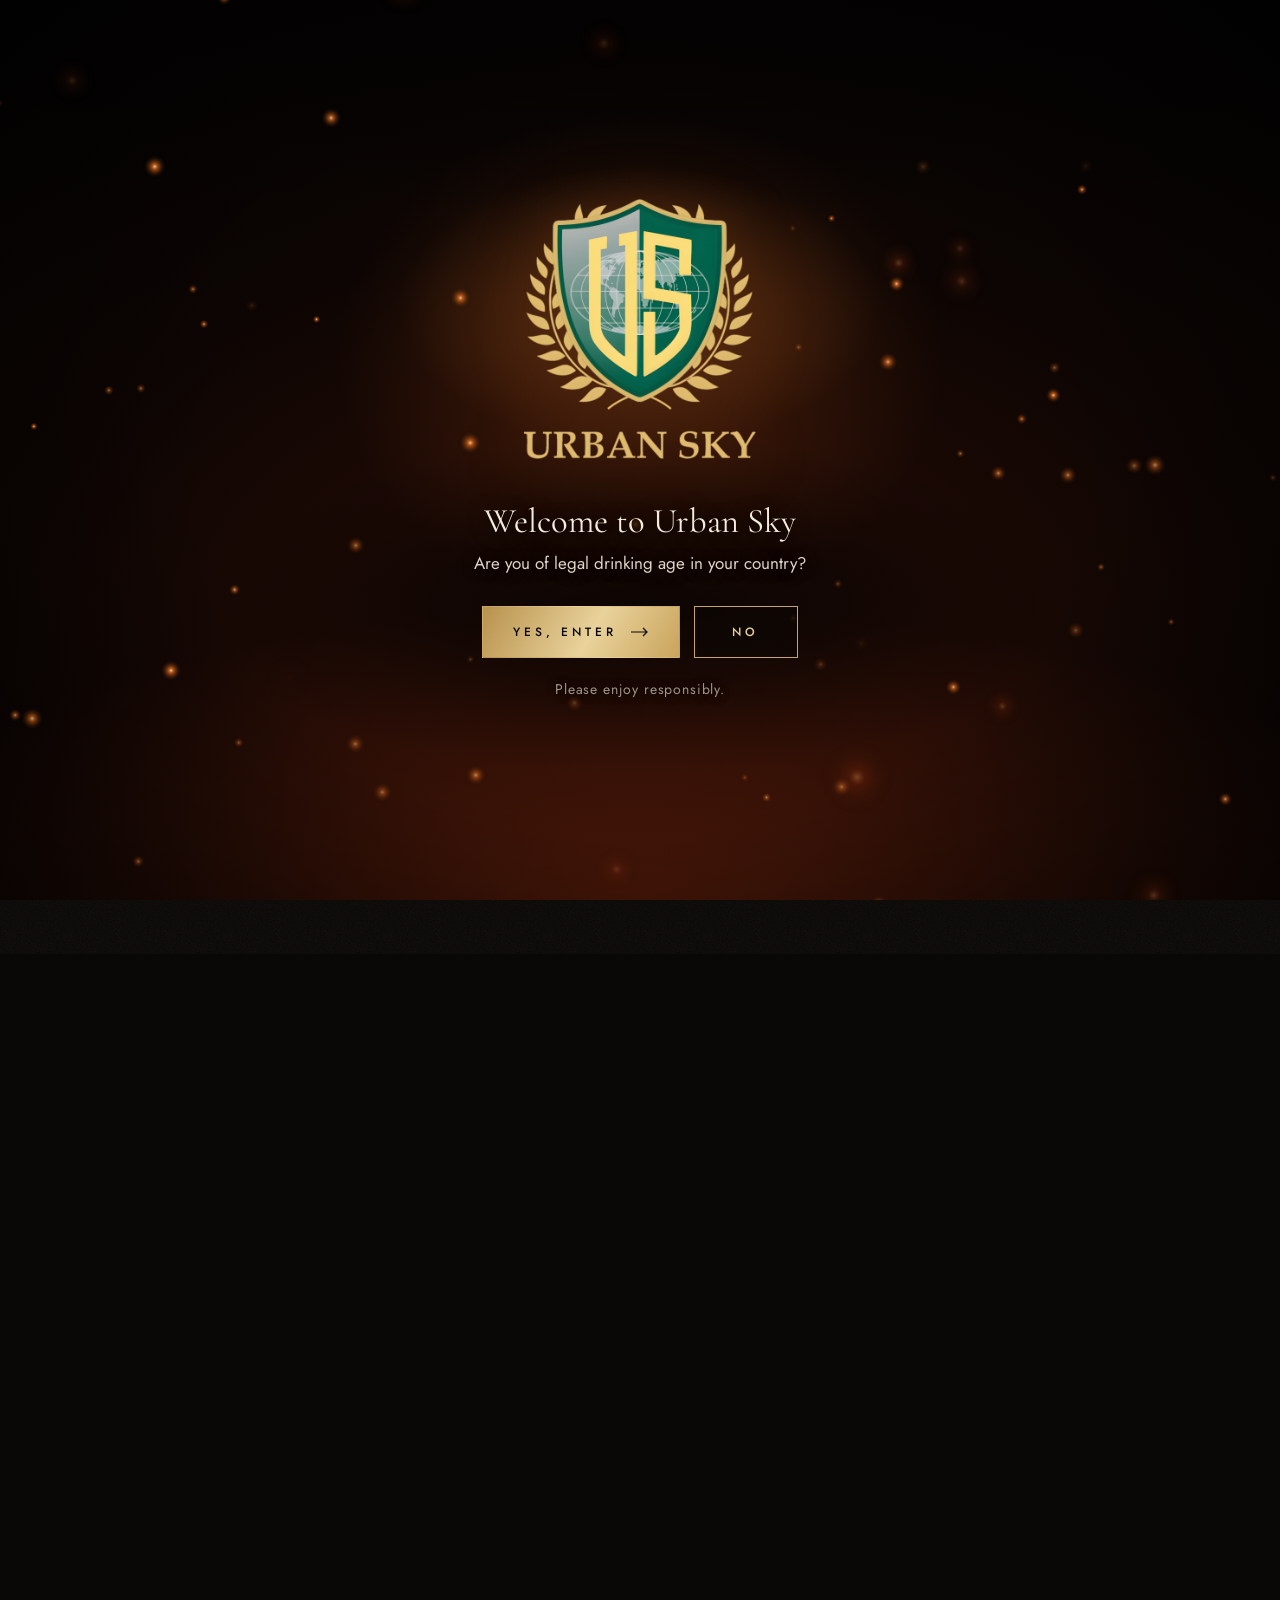
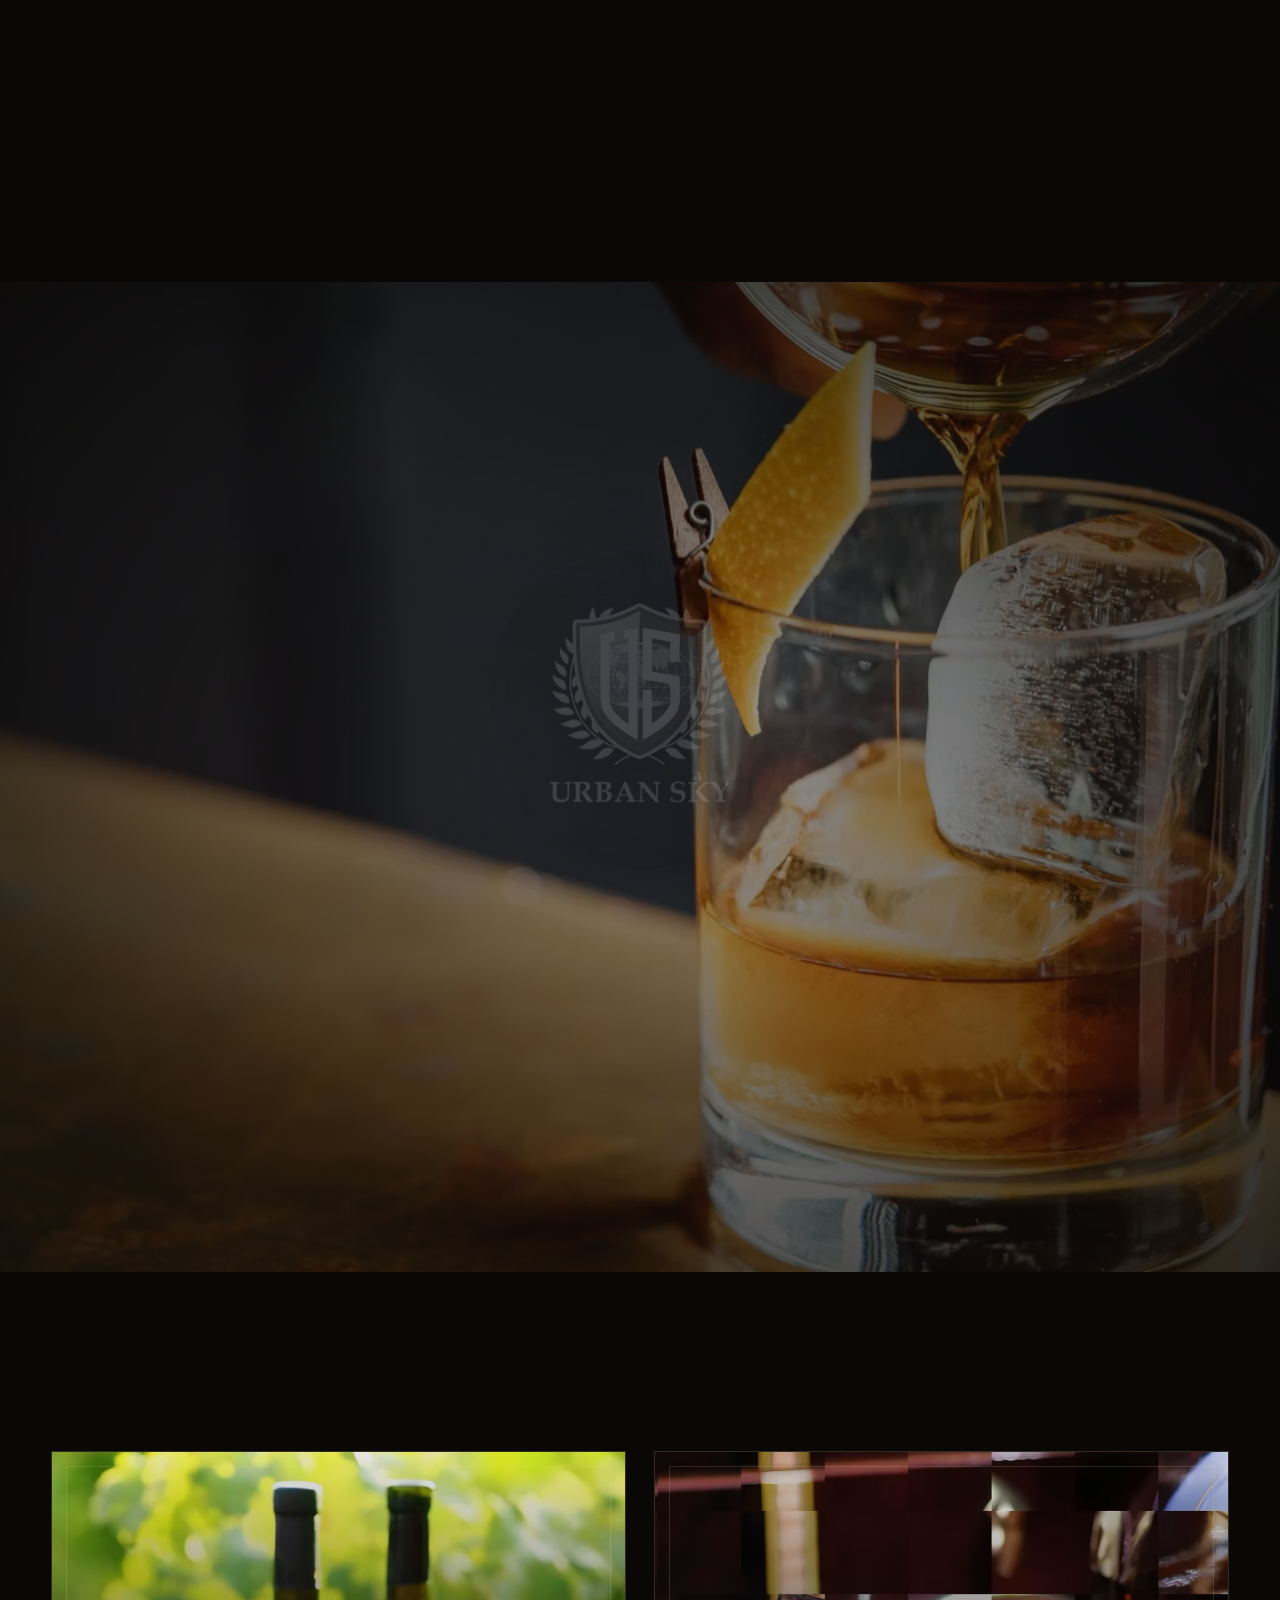
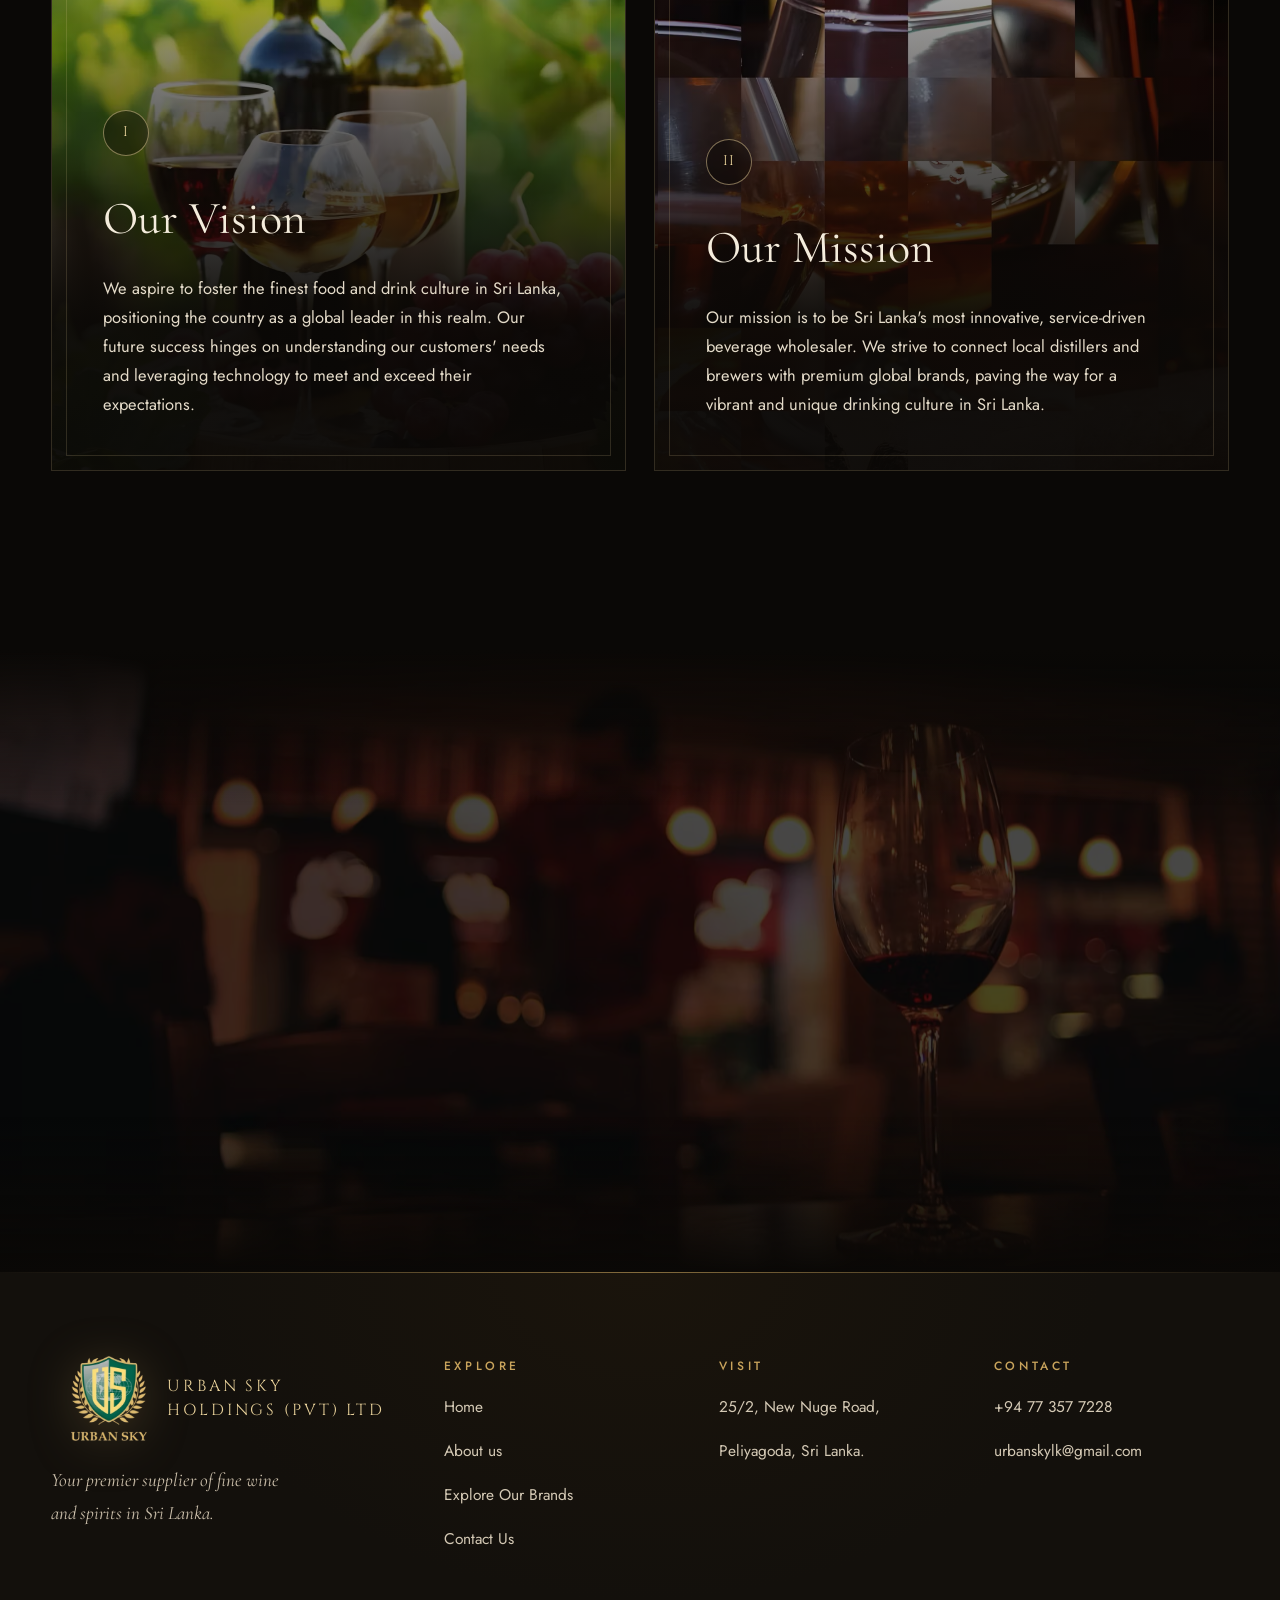
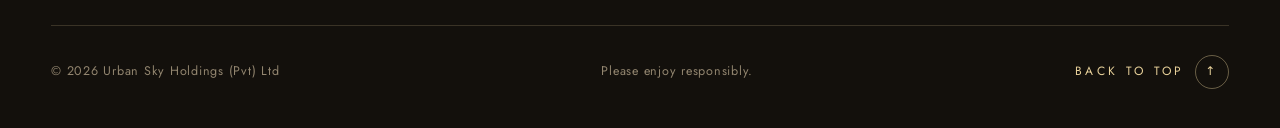
==== about.html @ e3649450 "Age check shows the Urban Sky crest; Goalong splash photo in Our Story - Age check: the bottle is re" ====
<!doctype html>
<html lang="en">
<head>
  <meta charset="utf-8">
  <meta name="viewport" content="width=device-width, initial-scale=1">
  <title>About Us | Urban Sky Holdings</title>
  <meta name="description" content="The Urban Sky story, vision and mission - importers and distributors of premium spirits in Sri Lanka.">
  <meta name="theme-color" content="#0a0806">
  <link rel="icon" href="assets/img/favicon.png">
  <link rel="preconnect" href="https://fonts.googleapis.com">
  <link rel="preconnect" href="https://fonts.gstatic.com" crossorigin>
  <link href="https://fonts.googleapis.com/css2?family=Cinzel:wght@400;500;600&family=Cormorant+Garamond:ital,wght@0,400;0,500;1,400&family=Jost:wght@300;400;500&display=swap" rel="stylesheet">
  <link rel="stylesheet" href="assets/css/style.css">
  <script>/* age check: shown on every open and every refresh; skipped only for clicks between pages of this site after answering */try{var n=performance.getEntriesByType("navigation")[0],r=document.referrer,same=false;try{same=!!r&&new URL(r).origin===location.origin}catch(e){}if(n&&n.type!=="reload"&&same&&sessionStorage.getItem("us-age-ok")==="1")document.documentElement.classList.add("age-ok")}catch(e){}</script>
</head>
<body>
  <a class="skip-link" href="#main">Skip to content</a>

  <div class="gate" id="gate" role="dialog" aria-modal="true" aria-labelledby="gate-title">
    <div class="gate__scene" aria-hidden="true">
      <div class="gate__glow"></div>
      <video class="gate__fire" muted playsinline loop preload="none">
        <source src="assets/video/fire-soft-640.mp4" type="video/mp4" media="(max-width: 860px)">
        <source src="assets/video/fire-soft-960.mp4" type="video/mp4">
      </video>
    </div>
    <canvas class="gate__embers" aria-hidden="true"></canvas>
    <div class="gate__content">
      <div class="gate__logo" aria-hidden="true">
        <picture><source type="image/avif" data-srcset="assets/img/gate-logo.avif"><img data-src="assets/img/gate-logo.png" width="536" height="600" alt="" decoding="async" fetchpriority="high"></picture>
        <script>/* fetch the crest straight away whenever the age check will show */if(!document.documentElement.classList.contains("age-ok"))document.querySelectorAll(".gate__logo [data-srcset],.gate__logo [data-src]").forEach(function(e){if(e.dataset.srcset)e.srcset=e.dataset.srcset;else e.src=e.dataset.src})</script>
      </div>
      <div class="gate__card">
        <h2 id="gate-title">Welcome to Urban Sky</h2>
        <p>Are you of legal drinking age in your country?</p>
        <div class="row">
          <button class="btn btn--solid" data-yes>Yes, enter</button>
          <button class="btn btn--plain" data-no>No</button>
        </div>
        <p class="note">Please enjoy responsibly.</p>
      </div>
    </div>
  </div>

  <div class="cursor" aria-hidden="true"></div>

  <header class="nav">
    <div class="wrap">
      <a class="nav__brand" href="index.html"><picture><source type="image/avif" srcset="assets/img/logo.avif"><img width="214" height="240" src="assets/img/logo.png" alt="Urban Sky home"></picture><span>URBAN SKY</span></a>
      <button class="nav__toggle" aria-label="Menu" aria-expanded="false"><span></span><span></span></button>
      <ul class="nav__links">
        <li><a href="index.html">Home</a></li>
        <li><a href="about.html" aria-current="page">About us</a></li>
        <li><a href="brands.html">Explore Our Brands</a></li>
        <li><a href="contact.html">Contact Us</a></li>
        <li class="nav__cta"><a class="btn btn--sm" href="contact.html">Enquire</a></li>
      </ul>
    </div>
  </header>

  <main id="main">
    <section class="phero">
      <div class="phero__img" style="background-image:url('assets/img/champagne-wide.jpg');background-image:image-set(url('assets/img/champagne-wide.avif') type('image/avif'), url('assets/img/champagne-wide.jpg') type('image/jpeg'))" data-parallax="8"></div>
      <div class="wrap">
        <span class="eyebrow" data-intro>About us</span>
        <h1 data-intro>Our <em>story</em></h1>
      </div>
    </section>

    <section class="section">
      <div class="wrap story">
        <div class="story__media reveal">
          <picture><source type="image/avif" srcset="assets/img/toast.avif"><img width="1200" height="800" loading="lazy" decoding="async" src="assets/img/toast.jpg" alt="Guests raising a toast" data-parallax="8"></picture>
          <div class="story__frame"></div>
        </div>
        <div class="story__copy">
          <span class="eyebrow reveal">Our Story</span>
          <h2 class="h-serif reveal" style="margin-top:22px">We bring these brands <em>to life.</em></h2>
          <p class="lead reveal">At <strong>Urban Sky Holdings Pvt. Ltd</strong>, we are transforming your beverage experience with quality products from esteemed global brands.</p>
          <h3 class="reveal">Who We Are</h3>
          <p class="reveal">As leading importers and distributors of premium liqueurs and spirits, we've cultivated long-standing relationships with renowned vineyards and distilleries worldwide. Our commitment to quality and exceptional service has established us as a trusted partner for major hotels, resorts, restaurants, clubs, and bars across Sri Lanka.</p>
          <p class="reveal">We pride ourselves on maintaining an extensive inventory, guaranteeing an uninterrupted supply of our products. Our collaboration with partners in the hospitality industry ensures the highest standards of integrity and excellence.</p>
        </div>
      </div>
    </section>

    <section class="band">
      <div class="band__img" style="background-image:url('assets/img/cocktail-pour.jpg');background-image:image-set(url('assets/img/cocktail-pour.avif') type('image/avif'), url('assets/img/cocktail-pour.jpg') type('image/jpeg'))" data-parallax="10"></div>
      <div class="band__inner">
        <picture><source type="image/avif" srcset="assets/img/crest-mono.avif"><img width="394" height="440" loading="lazy" decoding="async" class="band__crest reveal" src="assets/img/crest-mono.png" alt=""></picture>
        <p class="band__quote reveal">Quality products from esteemed <span class="gold-text">global brands.</span></p>
      </div>
    </section>

    <section class="section">
      <div class="wrap">
        <div class="vm" data-stagger>
          <article class="vm__card">
            <picture><source type="image/avif" srcset="assets/img/vision.avif"><img width="1120" height="1200" loading="lazy" decoding="async" src="assets/img/vision.jpg" alt="Red and white wine with grapes"></picture>
            <div class="vm__num">I</div>
            <h3>Our Vision</h3>
            <p>We aspire to foster the finest food and drink culture in Sri Lanka, positioning the country as a global leader in this realm. Our future success hinges on understanding our customers' needs and leveraging technology to meet and exceed their expectations.</p>
          </article>
          <article class="vm__card">
            <picture><source type="image/avif" srcset="assets/img/cognac-cigar.avif"><img width="1920" height="1200" loading="lazy" decoding="async" src="assets/img/cognac-cigar.jpg" alt="Cognac glasses and a cigar"></picture>
            <div class="vm__num">II</div>
            <h3>Our Mission</h3>
            <p>Our mission is to be Sri Lanka's most innovative, service-driven beverage wholesaler. We strive to connect local distillers and brewers with premium global brands, paving the way for a vibrant and unique drinking culture in Sri Lanka.</p>
          </article>
        </div>
      </div>
    </section>

    <section class="section contact">
      <div class="contact__bg" data-parallax="8"></div>
      <div class="wrap cta">
        <span class="eyebrow reveal">Partner with us</span>
        <h2 class="reveal">A trusted partner for Sri Lankan hospitality</h2>
        <div class="reveal"><a class="btn btn--solid" href="contact.html">Get in touch</a></div>
      </div>
    </section>
  </main>

  <footer class="footer">
    <div class="wrap">
      <div class="footer__top">
        <div class="footer__brand-wrap">
          <div class="footer__brand"><picture><source type="image/avif" srcset="assets/img/logo.avif"><img width="214" height="240" loading="lazy" decoding="async" src="assets/img/logo.png" alt=""></picture><p>URBAN SKY<br>HOLDINGS (PVT) LTD</p></div>
          <p class="footer__tag">Your premier supplier of fine wine and spirits in Sri Lanka.</p>
        </div>
        <div>
          <h2 class="footer__title">Explore</h2>
          <ul>
            <li><a href="index.html">Home</a></li>
            <li><a href="about.html">About us</a></li>
            <li><a href="brands.html">Explore Our Brands</a></li>
            <li><a href="contact.html">Contact Us</a></li>
          </ul>
        </div>
        <div>
          <h2 class="footer__title">Visit</h2>
          <ul><li>25/2, New Nuge Road,</li><li>Peliyagoda, Sri Lanka.</li></ul>
        </div>
        <div>
          <h2 class="footer__title">Contact</h2>
          <ul>
            <li><a href="tel:+94773577228">+94 77 357 7228</a></li>
            <li><a href="mailto:urbanskylk@gmail.com">urbanskylk@gmail.com</a></li>
          </ul>
        </div>
      </div>
      <div class="footer__base"><span>&copy; <span data-year>2026</span> Urban Sky Holdings (Pvt) Ltd</span><span>Please enjoy responsibly.</span><button class="to-top" type="button" data-top>Back to top <i aria-hidden="true">&uarr;</i></button></div>
    </div>
  </footer>

  <script src="assets/vendor/gsap.min.js"></script>
  <script src="assets/vendor/ScrollTrigger.min.js"></script>
  <script src="assets/vendor/lenis.min.js"></script>
  <script src="assets/js/main.js"></script>
</body>
</html>
---- assets/css/style.css ----
/* Urban Sky - v1 */
:root {
  --ink: #0a0806;
  --ink-2: #13100c;
  --ink-3: #1c1712;
  --gold: #c9a45c;
  --gold-2: #e9d29b;
  --gold-3: #8a6a32;
  --green: #0f3b2a;
  --green-2: #16503a;
  --cream: #f4ecdc;
  --muted: #a99b86;
  --line: rgba(233, 210, 155, 0.18);
  --amber: #c8741c;
  --serif: "Cormorant Garamond", "Times New Roman", serif;
  --display: "Cinzel", "Cormorant Garamond", serif;
  --sans: "Jost", system-ui, sans-serif;
  --ease: cubic-bezier(0.22, 1, 0.36, 1);
  --gutter: clamp(16px, 4vw, 56px);
  --max: 1240px;
}

*, *::before, *::after { box-sizing: border-box; }
html { -webkit-font-smoothing: antialiased; touch-action: manipulation; }
.sr-only { position: absolute; width: 1px; height: 1px; padding: 0; margin: -1px; overflow: hidden; clip: rect(0 0 0 0); white-space: nowrap; border: 0; }
html.lenis, html.lenis body { height: auto; }
.lenis.lenis-smooth { scroll-behavior: auto !important; }
body {
  margin: 0;
  background: var(--ink);
  color: var(--cream);
  font-family: var(--sans);
  font-weight: 400;
  font-size: 17px;
  line-height: 1.75;
  overflow-x: hidden;
}
img { max-width: 100%; height: auto; display: block; }
a { color: inherit; text-decoration: none; }
::selection { background: var(--gold); color: var(--ink); }

/* keyboard focus: visible on every interactive element */
:focus { outline: none; }
:focus-visible { outline: 1px solid var(--gold-2); outline-offset: 5px; border-radius: 1px; }
.skip-link {
  position: fixed; left: 16px; top: -60px; z-index: 300;
  padding: 12px 20px; background: var(--gold); color: var(--ink);
  font-size: 12px; font-weight: 500; letter-spacing: 0.2em; text-transform: uppercase;
  transition: top 0.3s var(--ease);
}
.skip-link:focus { top: 16px; }

/* slim gold scrollbar */
html { scrollbar-color: var(--gold-3) var(--ink); scrollbar-width: thin; }
::-webkit-scrollbar { width: 8px; }
::-webkit-scrollbar-track { background: var(--ink); }
::-webkit-scrollbar-thumb { background: linear-gradient(var(--gold-3), var(--gold)); border-radius: 8px; }

/* film grain over everything: a layer only slightly bigger than the screen, moved on the GPU */
body::after {
  content: "";
  position: fixed; inset: -6%;
  pointer-events: none; z-index: 90;
  opacity: 0.06;
  background-image: url("data:image/svg+xml;utf8,<svg xmlns='http://www.w3.org/2000/svg' width='160' height='160'><filter id='n'><feTurbulence type='fractalNoise' baseFrequency='0.9' numOctaves='2' stitchTiles='stitch'/></filter><rect width='100%' height='100%' filter='url(%23n)'/></svg>");
  animation: grain 1.2s steps(6) infinite;
  will-change: transform;
}
@keyframes grain {
  0% { transform: translate3d(0, 0, 0); } 20% { transform: translate3d(-3%, 2%, 0); }
  40% { transform: translate3d(2%, -3%, 0); } 60% { transform: translate3d(-2%, -1%, 0); }
  80% { transform: translate3d(3%, 3%, 0); } 100% { transform: translate3d(0, 0, 0); }
}
/* AVIF <picture> wrappers must not change layout around the images */
picture { display: contents; }
[data-parallax] { will-change: transform; }

.wrap { width: min(var(--max), 100% - var(--gutter) * 2); margin-inline: auto; }

.eyebrow {
  font-family: var(--sans);
  font-size: 12.5px; font-weight: 500;
  letter-spacing: 0.4em; text-transform: uppercase;
  color: var(--gold);
  display: inline-flex; align-items: center; gap: 14px;
}
.eyebrow::before { content: ""; width: 38px; height: 1px; background: currentColor; opacity: 0.7; }

.h-display {
  font-family: var(--display);
  font-weight: 500;
  letter-spacing: 0.06em;
  line-height: 1.05;
  margin: 0;
}
.h-serif {
  font-family: var(--serif);
  font-weight: 400;
  font-size: clamp(38px, 5.4vw, 76px);
  line-height: 1.05;
  margin: 0;
}
.h-serif em { font-style: italic; color: var(--gold-2); }
.lead { font-family: var(--serif); font-size: clamp(21px, 2.1vw, 27px); line-height: 1.5; color: #e9e0cf; font-weight: 400; }
.gold-text {
  background: linear-gradient(100deg, #8a6a32 0%, #e9d29b 30%, #fff4d6 45%, #c9a45c 60%, #8a6a32 100%);
  background-size: 220% 100%;
  -webkit-background-clip: text; background-clip: text;
  color: transparent;
  /* background-position repaints text every frame, so the sheen sweeps twice and then rests */
  animation: sheen 3.6s var(--ease) 0.8s 2 both;
}
@keyframes sheen { 0% { background-position: 100% 0; } 60%, 100% { background-position: -20% 0; } }

/* buttons */
.btn {
  position: relative; overflow: hidden;
  display: inline-flex; align-items: center; justify-content: center; gap: 14px;
  min-height: 52px; padding: 0 30px;
  border: 1px solid var(--gold);
  background: transparent;
  color: var(--gold-2);
  font-family: var(--sans); font-size: 12px; font-weight: 500; letter-spacing: 0.32em; text-transform: uppercase;
  cursor: pointer;
  transition: color 0.5s var(--ease), box-shadow 0.6s var(--ease), border-color 0.5s;
  isolation: isolate;
}
.btn::before {
  content: ""; position: absolute; inset: 0; z-index: -1;
  background: linear-gradient(120deg, var(--gold-3), var(--gold-2), var(--gold));
  transform: translateY(101%); transition: transform 0.6s var(--ease);
}
/* arrow that slides on hover */
.btn::after {
  content: ""; width: 18px; height: 10px; flex: none;
  background: currentColor;
  -webkit-mask: url("data:image/svg+xml,%3Csvg xmlns='http://www.w3.org/2000/svg' viewBox='0 0 18 10'%3E%3Cpath d='M0 5h16M12 1l4 4-4 4' fill='none' stroke='black' stroke-width='1.2'/%3E%3C/svg%3E") center / contain no-repeat;
          mask: url("data:image/svg+xml,%3Csvg xmlns='http://www.w3.org/2000/svg' viewBox='0 0 18 10'%3E%3Cpath d='M0 5h16M12 1l4 4-4 4' fill='none' stroke='black' stroke-width='1.2'/%3E%3C/svg%3E") center / contain no-repeat;
  transition: transform 0.5s var(--ease);
}
.btn--plain::after { display: none; }
.btn:hover { color: var(--ink); box-shadow: 0 18px 40px -16px rgba(201, 164, 92, 0.55); }
.btn:hover::before { transform: translateY(0); }
.btn:hover::after { transform: translateX(5px); }
.btn:active { transform: translateY(1px); }
.btn--solid { background: linear-gradient(120deg, #b8924d, var(--gold-2) 55%, var(--gold)); border-color: transparent; color: var(--ink); }
.btn--solid::before { background: var(--cream); }
.btn--sm { min-height: 44px; padding: 0 20px; font-size: 12px; letter-spacing: 0.24em; gap: 10px; }
.btn--sm::after { width: 14px; }

/* ===== age gate: ember-lit background, the Urban Sky crest centred, the question below it ===== */
.gate {
  --gl: clamp(170px, 30vh, 260px);         /* logo height */
  position: fixed; inset: 0; z-index: 200; overflow: hidden;
  display: grid; place-items: center; padding: 24px;
  background: radial-gradient(ellipse 90% 80% at 50% 70%, #2a0d05 0%, #0d0503 55%, #040302 100%);
  text-align: center;
}
.gate[hidden], .age-ok .gate { display: none; }
.gate__scene { position: absolute; inset: 0; }
/* a slow, gentle breath of heat behind the crest, kept subtle on purpose */
.gate__glow {
  position: absolute; inset: 0;
  background:
    radial-gradient(ellipse 34% 40% at 50% 40%, rgba(255, 118, 36, 0.2), transparent 70%),
    radial-gradient(ellipse 90% 45% at 50% 100%, rgba(214, 66, 18, 0.24), transparent 72%);
  animation: gate-breathe 7s ease-in-out infinite;
}
@keyframes gate-breathe { 0%, 100% { opacity: 0.86; } 50% { opacity: 1; } }
/* soft, out-of-focus flames across the whole screen; screen blending drops the black */
.gate__fire {
  position: absolute; left: -16%; width: 132%; top: -4vh; height: 110vh;
  object-fit: cover; object-position: 40% 100%;
  mix-blend-mode: screen; opacity: 0; transition: opacity 2.4s var(--ease);
  -webkit-mask-image: linear-gradient(to top, #000 0%, #000 52%, transparent 100%);
          mask-image: linear-gradient(to top, #000 0%, #000 52%, transparent 100%);
}
.gate.fire-on .gate__fire { opacity: 0.9; }
/* vignette, a little darker at the top */
.gate__scene::after {
  content: ""; position: absolute; inset: 0; pointer-events: none;
  background:
    linear-gradient(to bottom, rgba(2, 1, 1, 0.5) 0%, transparent 24%),
    radial-gradient(ellipse at 50% 55%, transparent 48%, rgba(0, 0, 0, 0.66) 100%);
}
.gate__embers { position: absolute; inset: 0; width: 100%; height: 100%; pointer-events: none; }

/* centred column: the crest, then the question floating on a soft pool of shade (no frame, no base) */
.gate__content { position: relative; z-index: 2; width: min(480px, 100%); display: flex; flex-direction: column; align-items: center; }
.gate__logo { position: relative; height: var(--gl); aspect-ratio: 536 / 600; flex: none; }
.gate__logo::before {                 /* warm halo so the crest sits in the firelight */
  content: ""; position: absolute; left: 50%; top: 42%; width: 230%; height: 120%;
  transform: translate(-50%, -50%);
  background: radial-gradient(ellipse at center, rgba(255, 138, 48, 0.26), transparent 64%);
  pointer-events: none;
}
.gate__logo picture {
  display: block; position: relative; width: 100%; height: 100%;
  filter: drop-shadow(0 0 22px rgba(255, 124, 44, 0.2)) drop-shadow(0 8px 26px rgba(0, 0, 0, 0.55));
}
.gate__logo img { display: block; width: 100%; height: 100%; }
.gate__card { position: relative; width: 100%; margin-top: clamp(30px, 4.8vh, 46px); }
.gate__card::before {                 /* shade behind the words, edgeless, so they hold over bright flame */
  content: ""; position: absolute; z-index: -1; left: -40%; right: -40%; top: -34%; bottom: -38%;
  background: radial-gradient(closest-side, rgba(5, 3, 2, 0.8) 0%, rgba(5, 3, 2, 0.55) 45%, rgba(5, 3, 2, 0.2) 75%, transparent 100%);
  pointer-events: none;
}
.gate h2 {
  font-family: var(--serif); font-weight: 400; font-size: clamp(28px, 2.7vw, 38px); line-height: 1.15;
  margin: 0 0 8px; text-wrap: balance; text-shadow: 0 2px 18px rgba(0, 0, 0, 0.8);
}
.gate__card > p:not(.note) {
  font-size: clamp(17px, 1.1vw, 19px); line-height: 1.55; margin: 0 0 30px;
  color: rgba(244, 236, 220, 0.9); text-shadow: 0 1px 14px rgba(0, 0, 0, 0.75); text-wrap: balance;
}
.gate .row { display: flex; gap: 14px; justify-content: center; flex-wrap: wrap; }
.gate .btn--plain { background: rgba(8, 5, 3, 0.4); min-width: 104px; }
.gate .note {
  margin: 20px 0 0; font-size: 14px; letter-spacing: 0.06em; line-height: 1.6;
  color: rgba(244, 236, 220, 0.62); text-shadow: 0 1px 10px rgba(0, 0, 0, 0.8);
}
@media (max-width: 860px) {
  .gate { --gl: clamp(150px, 26vh, 210px); padding: 16px; }
  .gate__card { margin-top: 30px; }
  .gate h2 { font-size: 26px; margin-bottom: 6px; }
  .gate__card > p:not(.note) { font-size: 16px; margin-bottom: 24px; }
  .gate .row { flex-wrap: nowrap; gap: 10px; }
  .gate .row .btn { padding: 0 18px; letter-spacing: 0.2em; }
  .gate .btn--plain { min-width: 88px; }
  .gate .note { margin-top: 16px; font-size: 13px; }
}
/* short landscape screens: a smaller crest so the whole check fits without scrolling */
@media (max-height: 640px) {
  .gate { --gl: clamp(110px, 26vh, 160px); }
  .gate__card { margin-top: 18px; }
  .gate__card > p:not(.note) { margin-bottom: 16px; }
  .gate .note { margin-top: 10px; }
}

/* ===== loader ===== */
.loader {
  position: fixed; inset: 0; z-index: 150;
  background: var(--ink);
  display: grid; place-items: center;
}
.loader__crest { width: 90px; opacity: 0; }
.loader__bar { position: absolute; bottom: 12vh; left: 50%; width: 160px; height: 1px; margin-left: -80px; background: var(--line); overflow: hidden; }
.loader__bar i { position: absolute; inset: 0; background: var(--gold); transform-origin: left; transform: scaleX(0); }

/* ===== header ===== */
.nav {
  position: fixed; top: 0; left: 0; right: 0; z-index: 60;
  transition: padding 0.6s var(--ease), border-color 0.6s;
  padding: 22px 0;
  border-bottom: 1px solid transparent;
}
/* the frosted bar lives on a pseudo-element: backdrop-filter on .nav itself would
   trap the fixed mobile menu inside the bar */
.nav::before {
  content: ""; position: absolute; inset: 0; z-index: -1;
  background: rgba(10, 8, 6, 0.72);
  backdrop-filter: blur(14px) saturate(1.3);
  -webkit-backdrop-filter: blur(14px) saturate(1.3);
  opacity: 0; transition: opacity 0.6s var(--ease);
}
.nav.is-scrolled::before { opacity: 1; }
.nav.is-scrolled {
  padding: 12px 0;
  border-image: linear-gradient(90deg, transparent, rgba(233, 210, 155, 0.35), transparent) 1;
}
.nav .wrap { display: flex; align-items: center; justify-content: space-between; }
.nav__brand { display: flex; align-items: center; gap: 14px; min-width: 48px; min-height: 48px; }
.nav__brand img { width: 46px; transition: width 0.6s var(--ease); }
.nav.is-scrolled .nav__brand img { width: 38px; }
.nav__brand span { font-family: var(--display); letter-spacing: 0.2em; font-size: 15px; color: var(--gold-2); }
.nav__links { display: flex; align-items: center; gap: 38px; list-style: none; margin: 0; padding: 0; }
.nav__links a:not(.btn) {
  position: relative; font-size: 12.5px; font-weight: 500; letter-spacing: 0.26em; text-transform: uppercase; color: #e2d8c4;
  transition: color 0.4s;
}
.nav__links a:not(.btn)::after {
  content: ""; position: absolute; left: 0; right: 0; bottom: -8px; height: 1px; background: var(--gold);
  transform: scaleX(0); transform-origin: right; transition: transform 0.5s var(--ease);
}
.nav__links a:not(.btn):hover, .nav__links a[aria-current="page"] { color: var(--gold-2); }
.nav__links a:not(.btn):hover::after, .nav__links a[aria-current="page"]::after { transform: scaleX(1); transform-origin: left; }
.nav__cta { margin-left: 6px; }
.nav__toggle { display: none; width: 48px; height: 48px; margin-right: -11px; background: none; border: 0; padding: 0 11px; cursor: pointer; }
.nav__toggle span { display: block; width: 26px; height: 1px; background: var(--gold-2); margin: 7px 0; transition: transform 0.4s var(--ease); }

@media (max-width: 860px) {
  .nav__toggle { display: block; z-index: 2; }
  .nav__links {
    position: fixed; inset: 0; flex-direction: column; align-items: center; justify-content: center; gap: 34px;
    background: rgba(10, 8, 6, 0.97);
    opacity: 0; pointer-events: none; transition: opacity 0.5s var(--ease);
  }
  .nav__links a:not(.btn) { display: inline-flex; align-items: center; min-height: 48px; padding: 0 16px; font-size: 16px; }
  .nav__links a:not(.btn)::after { left: 16px; right: 16px; bottom: 6px; }
  .nav__links { gap: 14px; }
  .nav__cta { margin: 12px 0 0; }
  .nav.is-open .nav__links { opacity: 1; pointer-events: auto; }
  .nav.is-open .nav__toggle span:first-child { transform: translateY(4px) rotate(45deg); }
  .nav.is-open .nav__toggle span:last-child { transform: translateY(-4px) rotate(-45deg); }
  .nav__brand span { display: none; }
}

/* ===== hero / pour scene ===== */
.hero { position: relative; }
.hero__stage {
  position: relative; height: 100vh; height: 100svh; min-height: 620px; overflow: hidden;
  display: grid; grid-template-columns: 1fr 1fr; align-items: center;
}
.hero__dust { position: absolute; inset: 0; width: 100%; height: 100%; pointer-events: none; }
.hero__copy { position: relative; z-index: 3; padding-left: max(var(--gutter), calc((100vw - var(--max)) / 2)); padding-right: 24px; }
.hero__welcome { font-family: var(--serif); font-style: italic; font-size: clamp(24px, 2.4vw, 34px); color: var(--gold-2); margin: 0 0 6px; }
.hero__title { font-size: clamp(44px, 6.2vw, 108px); white-space: nowrap; }
.hero__title .char { display: inline-block; will-change: transform, opacity; }
.hero__sub { margin: 18px 0 0; font-family: var(--sans); font-weight: 400; letter-spacing: 0.55em; font-size: clamp(11px, 1.05vw, 15px); color: #d8ccb6; text-transform: uppercase; }
.hero__rule { width: 120px; height: 1px; background: linear-gradient(90deg, var(--gold), transparent); margin: 34px 0 26px; transform-origin: left; }
.hero__tag { font-family: var(--serif); font-size: clamp(21px, 2vw, 28px); line-height: 1.4; margin: 0 0 38px; color: #efe5d2; max-width: 30ch; }
/* pour film: portrait video on the right, edges masked so the black footage melts into the page */
.hero__scene { position: absolute; inset: 0; z-index: 1; display: block; height: auto; }
.hero__filmbox {
  position: absolute; height: 104%; aspect-ratio: 9 / 16; left: 70%; top: -12%; transform: translateX(-50%);
  -webkit-mask-image: linear-gradient(to right, transparent 0, #000 22%, #000 78%, transparent 100%), linear-gradient(to bottom, transparent 0, #000 14%, #000 84%, transparent 100%);
  -webkit-mask-composite: source-in;
  mask-image: linear-gradient(to right, transparent 0, #000 22%, #000 78%, transparent 100%), linear-gradient(to bottom, transparent 0, #000 14%, #000 84%, transparent 100%);
  mask-composite: intersect;
}
.hero__film { width: 100%; height: 100%; object-fit: cover; display: block; background: #000; }
/* cinematic finish over the film: vignette and a warm low glow */
.hero__scene::after {
  content: ""; position: absolute; inset: 0; pointer-events: none;
  background:
    radial-gradient(ellipse 45% 40% at 70% 78%, rgba(214, 140, 50, 0.14), transparent 70%),
    radial-gradient(ellipse at 62% 50%, transparent 45%, rgba(6, 5, 4, 0.7) 100%);
}
.hero__crest {
  position: absolute; z-index: 2; width: clamp(64px, 6vw, 92px); height: auto;
  left: 70%; top: 9%; transform: translateX(-50%);
  opacity: 0; filter: drop-shadow(0 10px 30px rgba(0, 0, 0, 0.6));
  transition: opacity 1.6s var(--ease);
}
.hero.is-full .hero__crest { opacity: 1; }
.hero__dust { z-index: 2; }
.hero__stage::after {
  content: ""; position: absolute; inset: 0; z-index: 2; pointer-events: none;
  background: linear-gradient(90deg, rgba(10, 8, 6, 0.85) 0%, rgba(10, 8, 6, 0.4) 32%, transparent 52%),
              linear-gradient(to top, var(--ink) 0%, transparent 16%);
}
@media (max-width: 860px) {
  .hero__stage::after { background: linear-gradient(to bottom, rgba(10, 8, 6, 0.9) 0%, rgba(10, 8, 6, 0.45) 36%, transparent 52%), linear-gradient(to top, var(--ink) 0%, transparent 14%); }
  .hero__crest { left: 50%; top: 47%; }
  .hero__filmbox { height: auto; width: 115%; left: 50%; top: auto; bottom: -4%; }
}
.hero__scroll {
  position: absolute; z-index: 4; left: 50%; bottom: 28px; transform: translateX(-50%);
  display: flex; flex-direction: column; align-items: center; gap: 10px;
  font-size: 12px; letter-spacing: 0.36em; text-transform: uppercase; color: var(--muted);
}
.hero__scroll i { width: 1px; height: 46px; background: linear-gradient(var(--gold), transparent); animation: drip 2.2s var(--ease) infinite; transform-origin: top; }
@keyframes drip { 0% { transform: scaleY(0); } 50% { transform: scaleY(1); opacity: 1; } 100% { transform: scaleY(1); opacity: 0; } }

@media (max-width: 860px) {
  .hero__stage { grid-template-columns: 1fr; grid-template-rows: auto 1fr; align-content: start; padding-top: 104px; }
  .hero__copy { padding: 0 var(--gutter); text-align: center; }
  .hero__rule { margin: 22px auto 18px; }
  .hero__tag { margin: 0 auto 0; font-size: 19px; }
  .hero__cta { display: none; }
}

/* ===== marquee ===== */
.marquee { border-block: 1px solid var(--line); padding: 26px 0; overflow: hidden; background: var(--ink-2); }
.marquee__track { display: flex; width: max-content; animation: marquee 38s linear infinite; will-change: transform; }
.marquee span { font-family: var(--serif); font-style: italic; font-size: clamp(26px, 3vw, 40px); color: #d8ccb6; padding-right: 56px; white-space: nowrap; display: inline-flex; align-items: center; gap: 56px; }
.marquee span::after { content: "✦"; font-style: normal; font-size: 0.5em; color: var(--gold); }
@keyframes marquee { to { transform: translateX(-50%); } }

/* ===== sections ===== */
.section { position: relative; padding: clamp(96px, 14vw, 180px) 0; }
.reveal { opacity: 0; transform: translateY(40px); }
.no-motion .reveal { opacity: 1; transform: none; }

.story { display: grid; grid-template-columns: 1.05fr 1fr; gap: clamp(40px, 7vw, 110px); align-items: center; }
.story__media { position: relative; aspect-ratio: 4 / 5; overflow: hidden; }
.story__media img { position: absolute; inset: -12% 0; width: 100%; height: 124%; object-fit: cover; }
/* product shots fill the frame exactly and stay still, so the bottle is never clipped */
.story__media--still img { inset: 0; height: 100%; }
.story__media::after { content: ""; position: absolute; inset: 0; box-shadow: inset 0 0 0 1px var(--line); }
.story__frame { position: absolute; inset: 22px -22px -22px 22px; border: 1px solid var(--gold-3); z-index: -1; }
.story__copy p { color: #ddd3c0; }
.story__copy strong { color: var(--gold-2); font-weight: 500; }
.story__copy h3 { font-family: var(--serif); font-weight: 400; font-size: clamp(30px, 3vw, 42px); margin: 54px 0 14px; }
.story__stats { display: grid; grid-template-columns: repeat(3, 1fr); gap: 0; margin-top: 52px; counter-reset: stat; }
.story__stats > div { position: relative; padding: 30px 22px 6px 0; border-top: 1px solid transparent; border-image: linear-gradient(90deg, var(--gold), rgba(201, 164, 92, 0.1)) 1; counter-increment: stat; }
.story__stats > div::before { content: "0" counter(stat); display: block; font-family: var(--serif); font-style: italic; font-size: 15px; color: var(--gold); margin-bottom: 10px; }
.story__stats b { display: block; font-family: var(--display); font-weight: 500; font-size: 17px; letter-spacing: 0.12em; color: var(--gold-2); }
.story__stats span { font-size: 14.5px; color: #c9bea9; line-height: 1.55; display: block; margin-top: 8px; }
@media (max-width: 860px) {
  .story { grid-template-columns: 1fr; }
  .story__frame { inset: 14px -10px -14px 10px; }
  .story__stats { grid-template-columns: 1fr; }
}

/* parallax band */
.band { position: relative; height: 110vh; min-height: 560px; overflow: hidden; display: grid; place-items: center; text-align: center; }
.band__img { position: absolute; inset: -15% 0; background-size: cover; background-position: center; }
.band::after { content: ""; position: absolute; inset: 0; background: radial-gradient(ellipse at center, rgba(10, 8, 6, 0.35), rgba(10, 8, 6, 0.85)); }
.band__inner { position: relative; z-index: 2; padding: 0 var(--gutter); }
.band__crest { width: clamp(130px, 14vw, 200px); margin: 0 auto 34px; opacity: 0.9; filter: drop-shadow(0 20px 50px rgba(0, 0, 0, 0.6)); }
.band__quote { font-family: var(--serif); font-style: italic; font-size: clamp(30px, 4.4vw, 62px); line-height: 1.15; max-width: 18ch; margin: 0 auto; }

/* vision / mission */
.vm { display: grid; grid-template-columns: 1fr 1fr; gap: 28px; }
.vm__card {
  position: relative; overflow: hidden; min-height: 620px;
  display: flex; flex-direction: column; justify-content: flex-end;
  padding: clamp(28px, 4vw, 54px);
  border: 1px solid var(--line);
  transform-style: preserve-3d;
  transition: border-color 0.6s;
}
.vm__card:hover { border-color: rgba(233, 210, 155, 0.45); }
.vm__card img { position: absolute; inset: 0; width: 100%; height: 100%; object-fit: cover; transform: scale(1.08); transition: transform 1.6s var(--ease); }
.vm__card:hover img { transform: scale(1.0); }
.vm__card::before { content: ""; position: absolute; inset: 0; z-index: 1; background: linear-gradient(to top, rgba(10, 8, 6, 0.97) 24%, rgba(10, 8, 6, 0.6) 58%, rgba(10, 8, 6, 0.1)); }
/* inset gold hairline frame that brightens on hover */
.vm__card::after { content: ""; position: absolute; inset: 14px; z-index: 2; border: 1px solid rgba(233, 210, 155, 0.16); pointer-events: none; transition: border-color 0.6s, inset 0.8s var(--ease); }
.vm__card:hover::after { border-color: rgba(233, 210, 155, 0.5); inset: 10px; }
.vm__card > *:not(img) { position: relative; z-index: 3; }
.vm__num {
  display: grid; place-items: center; width: 46px; height: 46px; margin-bottom: 22px;
  border: 1px solid rgba(233, 210, 155, 0.5); border-radius: 50%;
  font-family: var(--display); font-size: 14px; letter-spacing: 0.1em; color: var(--gold-2);
  background: rgba(10, 8, 6, 0.4); backdrop-filter: blur(4px);
}
.vm__card h3 { font-family: var(--serif); font-weight: 400; font-size: clamp(38px, 3.6vw, 54px); margin: 0 0 16px; }
.vm__card p { margin: 0; color: #e4dbc9; font-size: 16.5px; max-width: 46ch; }
@media (max-width: 860px) { .vm { grid-template-columns: 1fr; } .vm__card { min-height: 520px; } }

/* brands */
.brands { background: radial-gradient(ellipse at 50% 0%, #1a1309 0%, var(--ink) 60%); overflow: hidden; }
.brands__head { text-align: center; max-width: 760px; margin: 0 auto; }
.brands__logo { width: clamp(220px, 26vw, 340px); margin: 34px auto 0; }
.brands__range { position: relative; margin: clamp(40px, 6vw, 80px) auto 0; max-width: 1000px; }
.brands__range img { position: relative; z-index: 2; filter: drop-shadow(0 40px 60px rgba(0, 0, 0, 0.6)); }
.brands__range::before {
  content: ""; position: absolute; left: 10%; right: 10%; bottom: 6%; height: 40%; z-index: 1;
  background: radial-gradient(ellipse at center, rgba(201, 164, 92, 0.35), transparent 70%);
  filter: blur(30px);
}
.brands__floor { height: 1px; background: linear-gradient(90deg, transparent, var(--gold-3), transparent); margin-top: -4px; }

.bottles { display: grid; grid-template-columns: repeat(5, 1fr); gap: 18px; margin-top: clamp(70px, 9vw, 120px); }
.bottle {
  position: relative; padding: 40px 16px 28px; text-align: center;
  /* gradient hairline border via padding-box / border-box backgrounds */
  background:
    radial-gradient(ellipse 70% 22% at 50% 66%, rgba(201, 164, 92, 0.16), transparent 70%) padding-box,
    linear-gradient(180deg, #16120d, #0d0a07) padding-box,
    linear-gradient(160deg, rgba(233, 210, 155, 0.45), rgba(233, 210, 155, 0.06) 40%, rgba(233, 210, 155, 0.28)) border-box;
  border: 1px solid transparent;
  overflow: hidden;
  transition: transform 0.8s var(--ease), box-shadow 0.8s var(--ease);
}
.bottle::before {
  content: ""; position: absolute; inset: 0;
  background: radial-gradient(circle at var(--mx, 50%) var(--my, 30%), rgba(233, 210, 155, 0.16), transparent 55%);
  opacity: 0; transition: opacity 0.5s;
}
.bottle:hover { transform: translateY(-8px); box-shadow: 0 30px 60px -30px rgba(201, 164, 92, 0.45); }
.bottle:hover::before { opacity: 1; }
/* bottles stand on a glossy floor: soft reflection beneath (Chromium/Safari) */
.bottle img {
  height: 250px; width: auto; margin: 0 auto; object-fit: contain;
  filter: drop-shadow(0 24px 30px rgba(0, 0, 0, 0.55));
  -webkit-box-reflect: below 2px linear-gradient(transparent 72%, rgba(255, 255, 255, 0.14));
  transition: transform 0.9s var(--ease);
}
.bottle:hover img { transform: translateY(-6px) scale(1.04) rotate(-2deg); }
.bottle h4 { font-family: var(--serif); font-weight: 500; font-size: clamp(19px, 1.6vw, 23px); line-height: 1.2; margin: 70px 0 6px; }
.bottle span { font-size: 11px; font-weight: 500; letter-spacing: 0.24em; text-transform: uppercase; color: var(--gold); }
@media (max-width: 1060px) { .bottles { grid-template-columns: repeat(3, 1fr); } }
@media (max-width: 640px) {
  .bottles { grid-template-columns: repeat(2, 1fr); gap: 12px; }
  .bottle { padding: 30px 10px 22px; }
  .bottle img { height: 180px; }
  .bottle h4 { margin-top: 52px; font-size: 19px; }
  .bottle span { font-size: 12px; letter-spacing: 0.1em; }
}

.whisky {
  position: relative; margin-top: clamp(70px, 9vw, 120px);
  display: grid; grid-template-columns: 220px 1fr; align-items: stretch;
  border: 1px solid var(--line);
}
.whisky__flag { background: var(--ink-3); display: grid; place-items: center; padding: 20px; border-right: 1px solid var(--line); }
.whisky__flag img { width: 170px; }
.whisky__img { overflow: hidden; }
.whisky__img img { width: 100%; height: 100%; object-fit: cover; }
@media (max-width: 760px) { .whisky { grid-template-columns: 1fr; } .whisky__flag { border-right: 0; border-bottom: 1px solid var(--line); } }

/* contact */
.contact { position: relative; overflow: hidden; }
.contact__bg {
  position: absolute; inset: -10% 0;
  background: url("../img/bar.jpg") center/cover;
  background-image: image-set(url("../img/bar.avif") type("image/avif"), url("../img/bar.jpg") type("image/jpeg"));
  filter: brightness(0.28);
}
.contact::before { content: ""; position: absolute; inset: 0; z-index: 1; background: linear-gradient(to bottom, var(--ink), transparent 25%, transparent 75%, var(--ink)); }
.contact .wrap { position: relative; z-index: 2; }
.contact__grid { display: grid; grid-template-columns: 1.2fr 1fr; gap: clamp(40px, 6vw, 90px); align-items: start; }
.contact__lines { list-style: none; padding: 0; margin: 40px 0 0; border-top: 1px solid var(--line); }
.contact__lines li { display: grid; grid-template-columns: 110px 1fr; gap: 20px; padding: 22px 0; border-bottom: 1px solid var(--line); }
.contact__lines b { font-size: 12px; font-weight: 500; letter-spacing: 0.3em; text-transform: uppercase; color: var(--gold); padding-top: 4px; }
.contact__lines a, .contact__lines p { margin: 0; font-family: var(--serif); font-size: 23px; line-height: 1.4; color: var(--cream); }
.contact__lines a { display: inline-block; padding: 6px 0; margin: -6px 0; background: linear-gradient(var(--gold), var(--gold)) 0 100% / 0 1px no-repeat; transition: background-size 0.5s var(--ease), color 0.4s; }
.contact__lines a:hover { color: var(--gold-2); background-size: 100% 1px; }
.form {
  background: rgba(19, 16, 12, 0.7); backdrop-filter: blur(10px); -webkit-backdrop-filter: blur(10px);
  border: 1px solid var(--line); padding: clamp(26px, 3.4vw, 44px);
}
.form h3 { font-family: var(--serif); font-weight: 400; font-size: 32px; margin: 0 0 24px; }
.field { position: relative; margin-bottom: 22px; }
.field input, .field textarea {
  width: 100%; background: transparent; border: 0; border-bottom: 1px solid rgba(233, 210, 155, 0.3);
  padding: 28px 0 10px; color: var(--cream); font: inherit; font-size: 16px; outline: none; resize: vertical;
  transition: border-color 0.4s;
}
.field textarea { min-height: 110px; }
.field label { position: absolute; left: 0; top: 22px; font-size: 15px; color: #b9ad97; pointer-events: none; transition: transform 0.4s var(--ease), color 0.4s, font-size 0.4s; transform-origin: left; }
.field input:focus, .field textarea:focus { border-color: var(--gold); box-shadow: 0 1px 0 0 var(--gold); }
.field input:focus-visible, .field textarea:focus-visible { outline: none; }
.field input:focus + label, .field input:not(:placeholder-shown) + label,
.field textarea:focus + label, .field textarea:not(:placeholder-shown) + label { transform: translateY(-20px); font-size: 11px; letter-spacing: 0.2em; text-transform: uppercase; color: var(--gold); }
.form .btn { margin-top: 12px; width: 100%; }
.field .req { color: var(--gold); margin-left: 2px; }
.field__error { margin: 6px 0 0; min-height: 1.2em; font-size: 13.5px; color: #f2a58e; }
.field.is-invalid input, .field.is-invalid textarea { border-color: #e2775c; }
.form__note { margin: 14px 0 0; font-size: 13.5px; color: #b9ad97; }
.form__status { margin: 14px 0 0; font-size: 14.5px; color: var(--gold-2); min-height: 1.4em; }
@media (max-width: 860px) { .contact__grid { grid-template-columns: 1fr; } .contact__lines li { grid-template-columns: 1fr; gap: 4px; } }

/* page hero (inner pages) */
.phero { position: relative; height: 82vh; min-height: 520px; overflow: hidden; display: grid; align-items: end; padding-bottom: clamp(60px, 9vw, 120px); }
.phero__img { position: absolute; inset: -10% 0; background-size: cover; background-position: center; }
.phero::after { content: ""; position: absolute; inset: 0; background: linear-gradient(to top, var(--ink) 4%, rgba(10, 8, 6, 0.55) 45%, rgba(10, 8, 6, 0.35)); }
.phero .wrap { position: relative; z-index: 2; }
.phero h1 { font-family: var(--serif); font-weight: 400; font-size: clamp(54px, 9vw, 140px); line-height: 0.95; margin: 18px 0 0; }
.phero h1 em { font-style: italic; color: var(--gold-2); }

/* cta */
.cta { text-align: center; }
.cta h2 { font-family: var(--serif); font-weight: 400; font-size: clamp(36px, 5vw, 72px); line-height: 1.1; margin: 22px auto 18px; max-width: 18ch; }
.cta p { color: var(--muted); margin: 0 auto 40px; max-width: 52ch; }
.cta__cheers { font-family: var(--serif); font-style: italic; font-size: clamp(28px, 3vw, 40px); color: var(--gold-2); margin-top: 28px; }

/* footer */
.footer { position: relative; padding: 84px 0 34px; background: radial-gradient(ellipse 60% 120% at 50% 0%, #1a140c, var(--ink-2) 60%); }
.footer::before { content: ""; position: absolute; top: 0; left: 0; right: 0; height: 1px; background: linear-gradient(90deg, transparent, var(--gold), transparent); opacity: 0.6; }
.footer__top { display: grid; grid-template-columns: 1.5fr 1fr 1fr 1fr; gap: 40px; }
.footer__brand { display: flex; gap: 20px; align-items: center; }
.footer__brand img { width: 76px; filter: drop-shadow(0 8px 24px rgba(201, 164, 92, 0.25)); }
.footer__brand p { margin: 0; font-family: var(--display); letter-spacing: 0.18em; color: var(--gold-2); font-size: 16px; line-height: 1.5; }
.footer__tag { margin: 22px 0 0; font-family: var(--serif); font-style: italic; font-size: 19px; color: #cbbfab; max-width: 30ch; }
.footer__title { margin: 0 0 8px; font-family: var(--sans); font-size: 12px; font-weight: 500; letter-spacing: 0.3em; text-transform: uppercase; color: var(--gold); }
.footer ul { list-style: none; margin: 0; padding: 0; display: grid; gap: 0; font-size: 15.5px; color: #d4c9b5; }
.footer li { min-height: 44px; display: flex; align-items: center; }
.footer a { display: inline-flex; align-items: center; min-height: 44px; min-width: 44px; transition: color 0.4s; }
.footer a:hover { color: var(--gold-2); }
.footer__base { margin-top: 64px; padding-top: 24px; border-top: 1px solid var(--line); display: flex; justify-content: space-between; align-items: center; gap: 20px; flex-wrap: wrap; font-size: 12.5px; color: #92856f; letter-spacing: 0.06em; }
.to-top { display: inline-flex; align-items: center; gap: 10px; min-height: 44px; background: none; border: 0; color: var(--gold-2); font: inherit; font-size: 12px; letter-spacing: 0.28em; text-transform: uppercase; cursor: pointer; padding: 0; }
.to-top i { display: grid; place-items: center; width: 34px; height: 34px; border: 1px solid rgba(233, 210, 155, 0.4); border-radius: 50%; font-style: normal; transition: transform 0.5s var(--ease), background 0.4s, color 0.4s; }
.to-top:hover i { transform: translateY(-4px); background: var(--gold); color: var(--ink); }
@media (max-width: 960px) { .footer__top { grid-template-columns: 1fr 1fr; } .footer__top > :first-child { grid-column: 1 / -1; } }
@media (max-width: 520px) { .footer__top { grid-template-columns: 1fr; } }

/* cursor glow (pointer devices only) */
.cursor { position: fixed; top: 0; left: 0; z-index: 80; width: 420px; height: 420px; margin: -210px 0 0 -210px; pointer-events: none; border-radius: 50%; background: radial-gradient(circle, rgba(201, 164, 92, 0.07), transparent 60%); will-change: transform; }
@media (hover: none) { .cursor { display: none; } }

@media (prefers-reduced-motion: reduce) {
  body::after, .marquee__track, .gold-text, .hero__scroll i, .gate__glow { animation: none; }
  .reveal { opacity: 1; transform: none; }
}
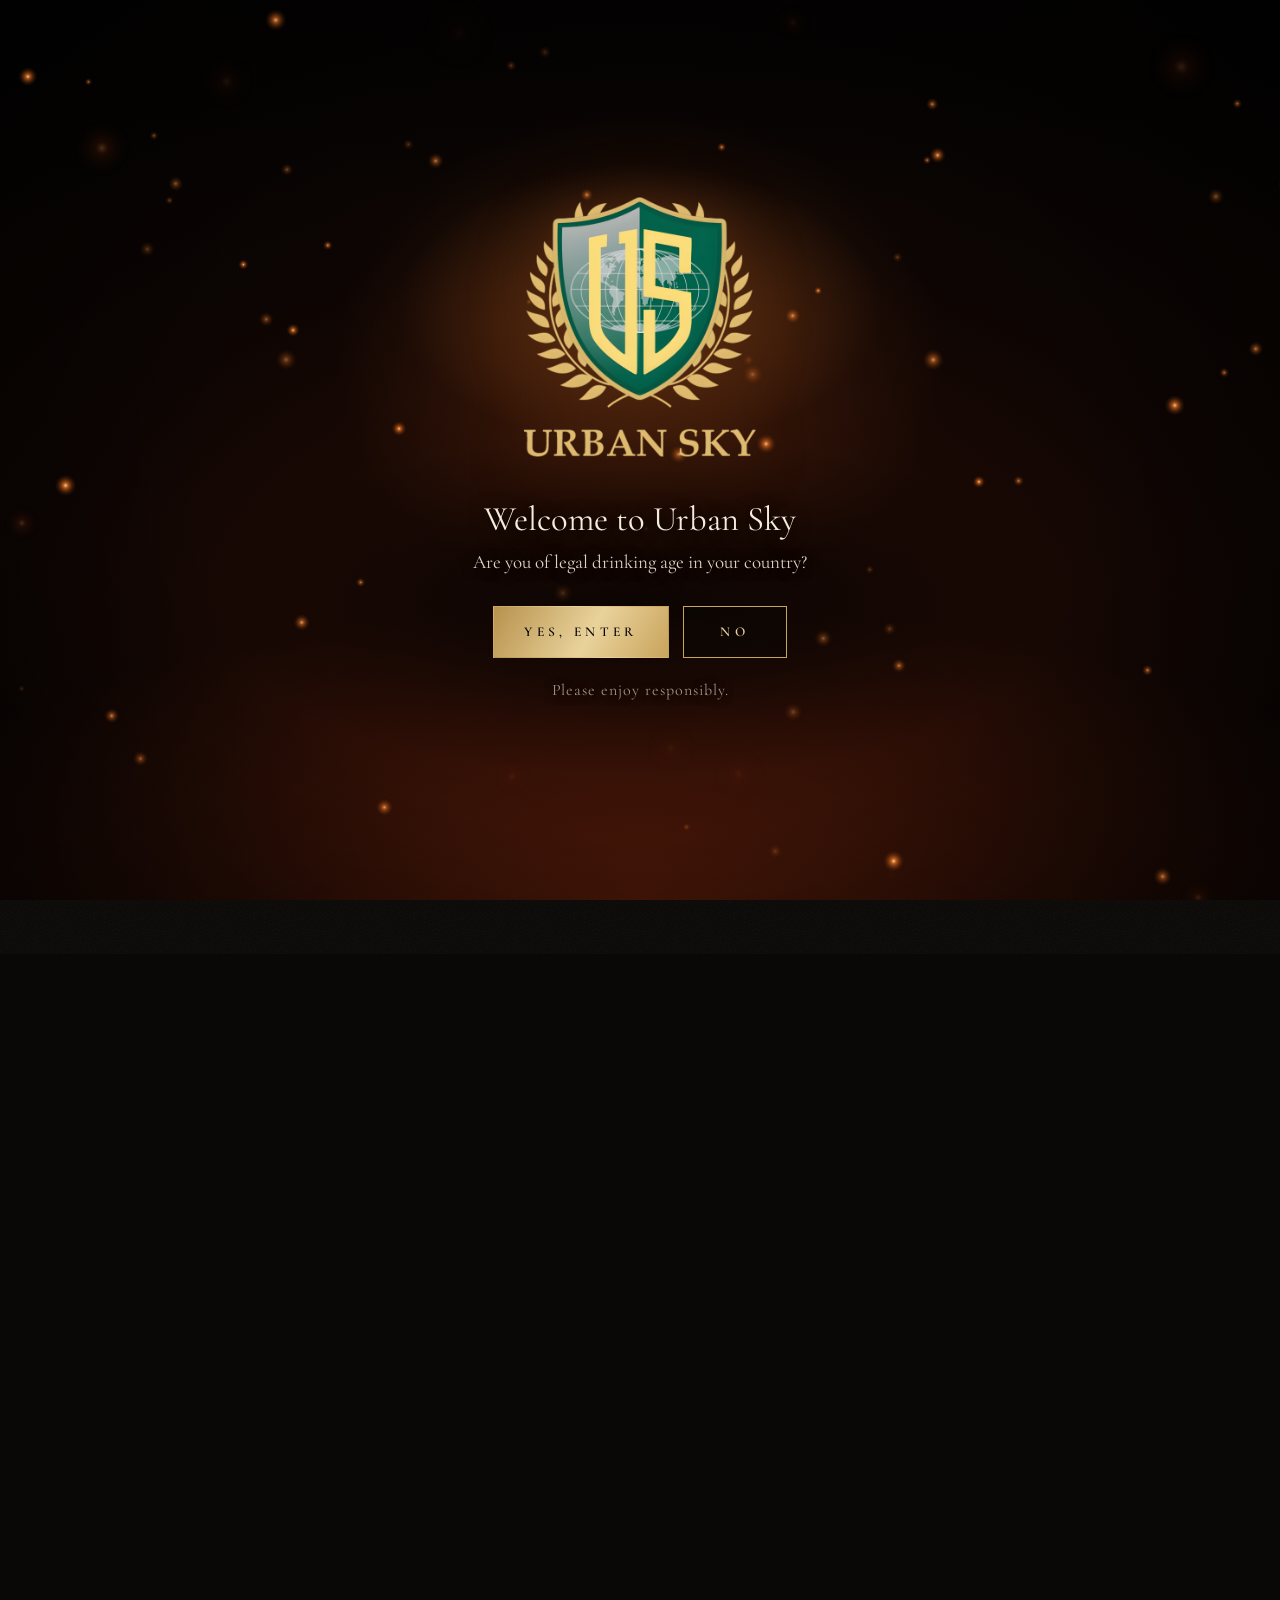
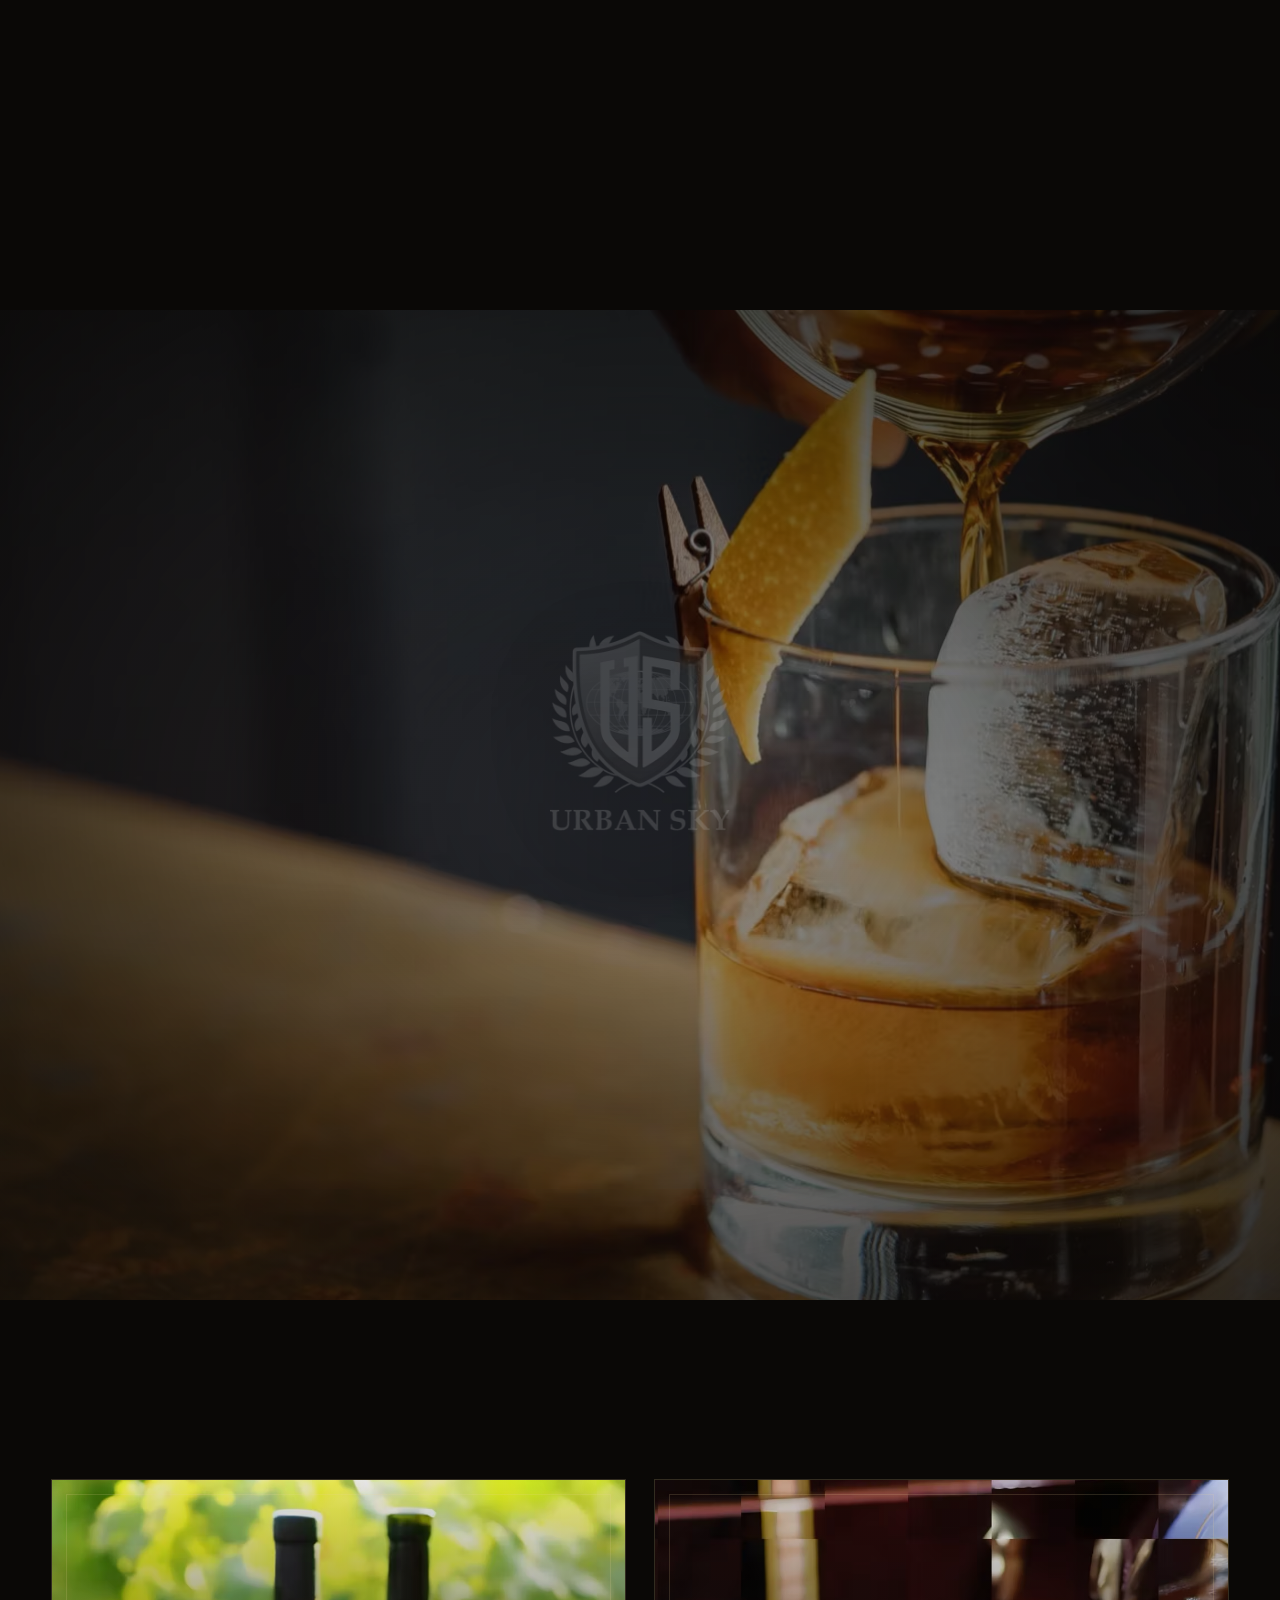
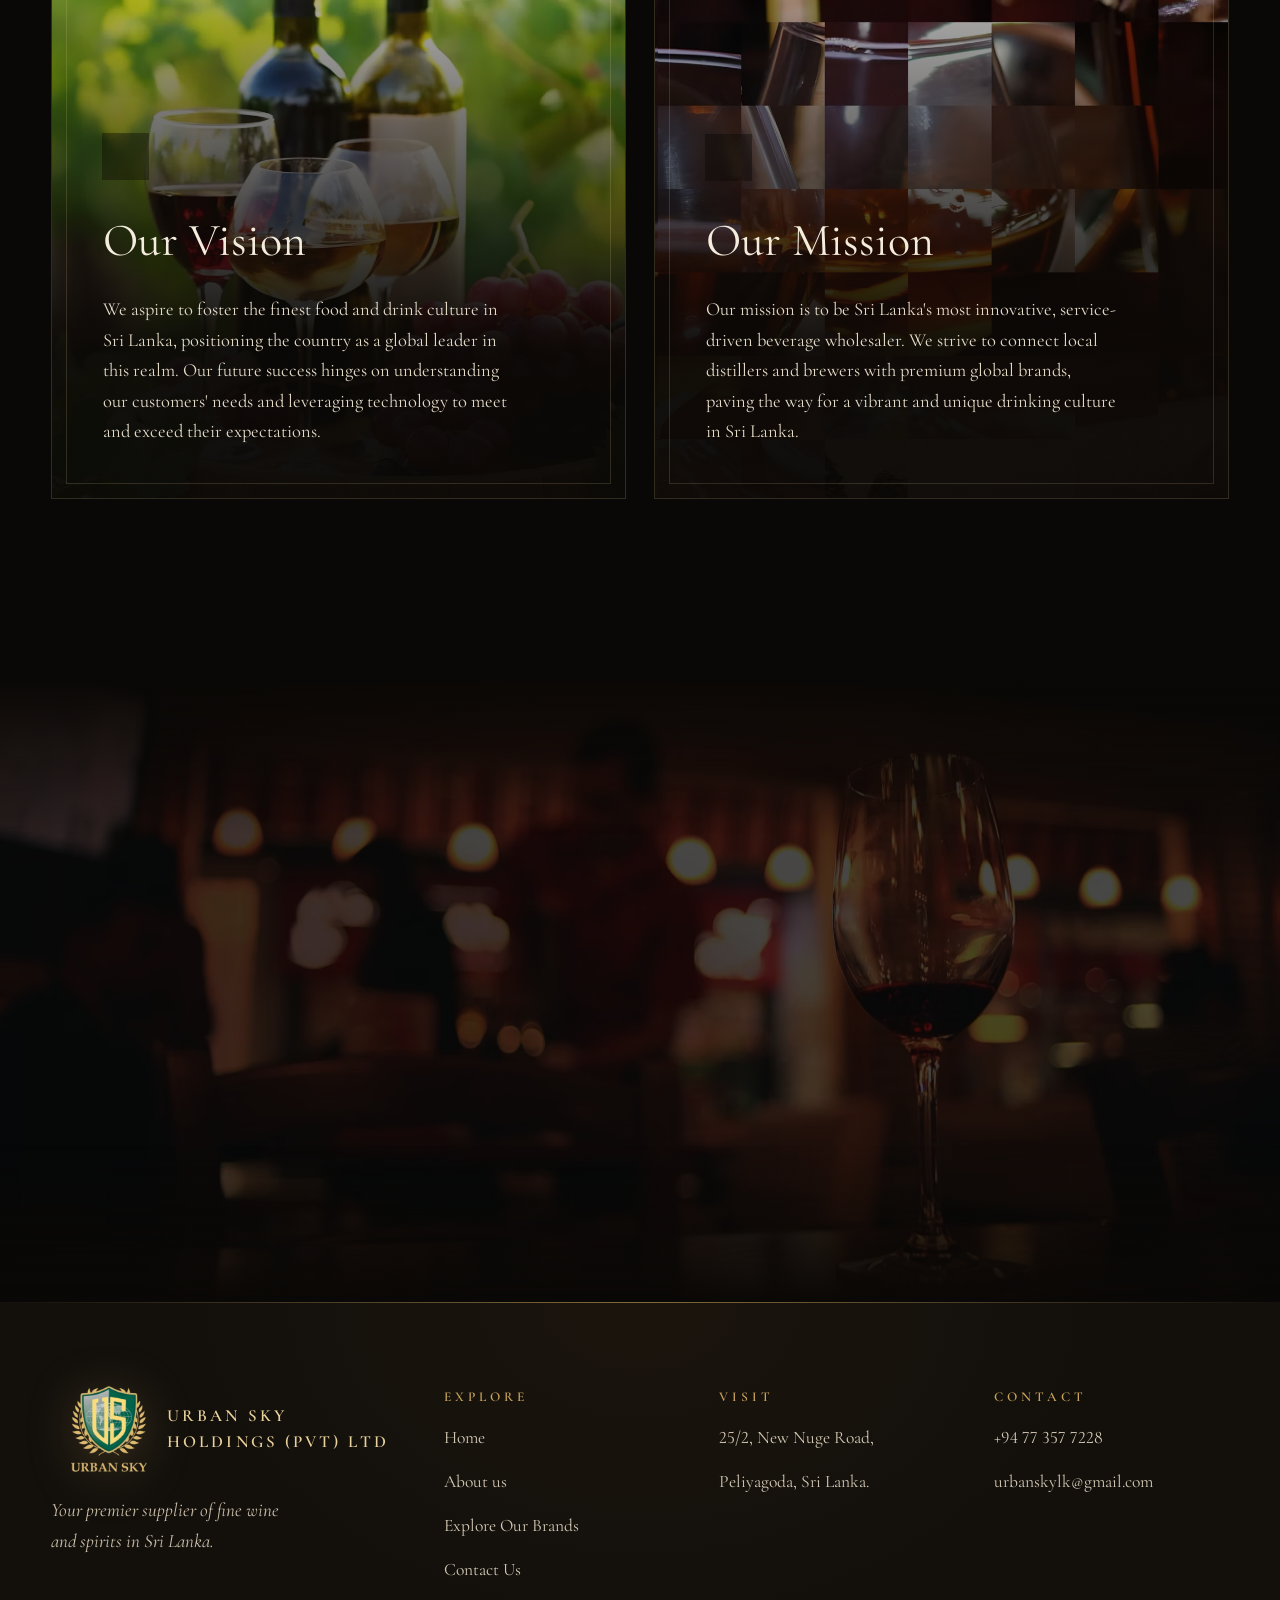
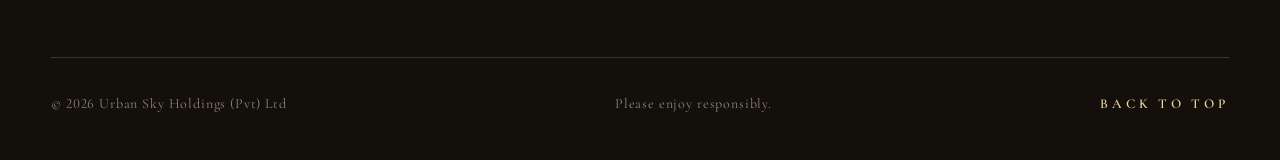
==== commit c8105e30: "One typeface site-wide (Cormorant Garamond); no arrows - Cinzel and Jost dropped: nav, buttons, labe" ====
--- a/about.html
+++ b/about.html
@@ -9,7 +9,7 @@
   <link rel="icon" href="assets/img/favicon.png">
   <link rel="preconnect" href="https://fonts.googleapis.com">
   <link rel="preconnect" href="https://fonts.gstatic.com" crossorigin>
-  <link href="https://fonts.googleapis.com/css2?family=Cinzel:wght@400;500;600&family=Cormorant+Garamond:ital,wght@0,400;0,500;1,400&family=Jost:wght@300;400;500&display=swap" rel="stylesheet">
+  <link href="https://fonts.googleapis.com/css2?family=Cormorant+Garamond:ital,wght@0,400;0,500;0,600;1,400&display=swap" rel="stylesheet">
   <link rel="stylesheet" href="assets/css/style.css">
   <script>/* age check: shown on every open and every refresh; skipped only for clicks between pages of this site after answering */try{var n=performance.getEntriesByType("navigation")[0],r=document.referrer,same=false;try{same=!!r&&new URL(r).origin===location.origin}catch(e){}if(n&&n.type!=="reload"&&same&&sessionStorage.getItem("us-age-ok")==="1")document.documentElement.classList.add("age-ok")}catch(e){}</script>
 </head>
@@ -149,7 +149,7 @@
           </ul>
         </div>
       </div>
-      <div class="footer__base"><span>&copy; <span data-year>2026</span> Urban Sky Holdings (Pvt) Ltd</span><span>Please enjoy responsibly.</span><button class="to-top" type="button" data-top>Back to top <i aria-hidden="true">&uarr;</i></button></div>
+      <div class="footer__base"><span>&copy; <span data-year>2026</span> Urban Sky Holdings (Pvt) Ltd</span><span>Please enjoy responsibly.</span><button class="to-top" type="button" data-top>Back to top</button></div>
     </div>
   </footer>
 
--- a/assets/css/style.css
+++ b/assets/css/style.css
@@ -12,9 +12,7 @@
   --muted: #a99b86;
   --line: rgba(233, 210, 155, 0.18);
   --amber: #c8741c;
-  --serif: "Cormorant Garamond", "Times New Roman", serif;
-  --display: "Cinzel", "Cormorant Garamond", serif;
-  --sans: "Jost", system-ui, sans-serif;
+  --serif: "Cormorant Garamond", "Times New Roman", serif;   /* the one typeface, used everywhere */
   --ease: cubic-bezier(0.22, 1, 0.36, 1);
   --gutter: clamp(16px, 4vw, 56px);
   --max: 1240px;
@@ -29,13 +27,15 @@
   margin: 0;
   background: var(--ink);
   color: var(--cream);
-  font-family: var(--sans);
+  font-family: var(--serif);
   font-weight: 400;
-  font-size: 17px;
-  line-height: 1.75;
+  font-size: 19.5px;
+  line-height: 1.65;
+  font-variant-numeric: lining-nums;   /* full-height figures, so phone numbers and years read cleanly */
   overflow-x: hidden;
 }
 img { max-width: 100%; height: auto; display: block; }
+b, strong { font-weight: 600; }
 a { color: inherit; text-decoration: none; }
 ::selection { background: var(--gold); color: var(--ink); }
 
@@ -45,7 +45,7 @@
 .skip-link {
   position: fixed; left: 16px; top: -60px; z-index: 300;
   padding: 12px 20px; background: var(--gold); color: var(--ink);
-  font-size: 12px; font-weight: 500; letter-spacing: 0.2em; text-transform: uppercase;
+  font-size: 13.5px; font-weight: 600; letter-spacing: 0.2em; text-transform: uppercase;
   transition: top 0.3s var(--ease);
 }
 .skip-link:focus { top: 16px; }
@@ -78,8 +78,8 @@
 .wrap { width: min(var(--max), 100% - var(--gutter) * 2); margin-inline: auto; }
 
 .eyebrow {
-  font-family: var(--sans);
-  font-size: 12.5px; font-weight: 500;
+  font-family: var(--serif);
+  font-size: 14px; font-weight: 600;
   letter-spacing: 0.4em; text-transform: uppercase;
   color: var(--gold);
   display: inline-flex; align-items: center; gap: 14px;
@@ -87,8 +87,8 @@
 .eyebrow::before { content: ""; width: 38px; height: 1px; background: currentColor; opacity: 0.7; }
 
 .h-display {
-  font-family: var(--display);
-  font-weight: 500;
+  font-family: var(--serif);
+  font-weight: 600;
   letter-spacing: 0.06em;
   line-height: 1.05;
   margin: 0;
@@ -120,7 +120,7 @@
   border: 1px solid var(--gold);
   background: transparent;
   color: var(--gold-2);
-  font-family: var(--sans); font-size: 12px; font-weight: 500; letter-spacing: 0.32em; text-transform: uppercase;
+  font-family: var(--serif); font-size: 13.5px; font-weight: 600; letter-spacing: 0.32em; text-transform: uppercase;
   cursor: pointer;
   transition: color 0.5s var(--ease), box-shadow 0.6s var(--ease), border-color 0.5s;
   isolation: isolate;
@@ -130,23 +130,12 @@
   background: linear-gradient(120deg, var(--gold-3), var(--gold-2), var(--gold));
   transform: translateY(101%); transition: transform 0.6s var(--ease);
 }
-/* arrow that slides on hover */
-.btn::after {
-  content: ""; width: 18px; height: 10px; flex: none;
-  background: currentColor;
-  -webkit-mask: url("data:image/svg+xml,%3Csvg xmlns='http://www.w3.org/2000/svg' viewBox='0 0 18 10'%3E%3Cpath d='M0 5h16M12 1l4 4-4 4' fill='none' stroke='black' stroke-width='1.2'/%3E%3C/svg%3E") center / contain no-repeat;
-          mask: url("data:image/svg+xml,%3Csvg xmlns='http://www.w3.org/2000/svg' viewBox='0 0 18 10'%3E%3Cpath d='M0 5h16M12 1l4 4-4 4' fill='none' stroke='black' stroke-width='1.2'/%3E%3C/svg%3E") center / contain no-repeat;
-  transition: transform 0.5s var(--ease);
-}
-.btn--plain::after { display: none; }
 .btn:hover { color: var(--ink); box-shadow: 0 18px 40px -16px rgba(201, 164, 92, 0.55); }
 .btn:hover::before { transform: translateY(0); }
-.btn:hover::after { transform: translateX(5px); }
 .btn:active { transform: translateY(1px); }
 .btn--solid { background: linear-gradient(120deg, #b8924d, var(--gold-2) 55%, var(--gold)); border-color: transparent; color: var(--ink); }
 .btn--solid::before { background: var(--cream); }
-.btn--sm { min-height: 44px; padding: 0 20px; font-size: 12px; letter-spacing: 0.24em; gap: 10px; }
-.btn--sm::after { width: 14px; }
+.btn--sm { min-height: 44px; padding: 0 20px; font-size: 13.5px; letter-spacing: 0.24em; }
 
 /* ===== age gate: ember-lit background, the Urban Sky crest centred, the question below it ===== */
 .gate {
@@ -210,24 +199,24 @@
   margin: 0 0 8px; text-wrap: balance; text-shadow: 0 2px 18px rgba(0, 0, 0, 0.8);
 }
 .gate__card > p:not(.note) {
-  font-size: clamp(17px, 1.1vw, 19px); line-height: 1.55; margin: 0 0 30px;
+  font-size: clamp(19px, 1.25vw, 21px); line-height: 1.5; margin: 0 0 30px;
   color: rgba(244, 236, 220, 0.9); text-shadow: 0 1px 14px rgba(0, 0, 0, 0.75); text-wrap: balance;
 }
 .gate .row { display: flex; gap: 14px; justify-content: center; flex-wrap: wrap; }
 .gate .btn--plain { background: rgba(8, 5, 3, 0.4); min-width: 104px; }
 .gate .note {
-  margin: 20px 0 0; font-size: 14px; letter-spacing: 0.06em; line-height: 1.6;
+  margin: 20px 0 0; font-size: 16px; letter-spacing: 0.06em; line-height: 1.55;
   color: rgba(244, 236, 220, 0.62); text-shadow: 0 1px 10px rgba(0, 0, 0, 0.8);
 }
 @media (max-width: 860px) {
   .gate { --gl: clamp(150px, 26vh, 210px); padding: 16px; }
   .gate__card { margin-top: 30px; }
   .gate h2 { font-size: 26px; margin-bottom: 6px; }
-  .gate__card > p:not(.note) { font-size: 16px; margin-bottom: 24px; }
+  .gate__card > p:not(.note) { font-size: 18px; margin-bottom: 24px; }
   .gate .row { flex-wrap: nowrap; gap: 10px; }
   .gate .row .btn { padding: 0 18px; letter-spacing: 0.2em; }
   .gate .btn--plain { min-width: 88px; }
-  .gate .note { margin-top: 16px; font-size: 13px; }
+  .gate .note { margin-top: 16px; font-size: 15px; }
 }
 /* short landscape screens: a smaller crest so the whole check fits without scrolling */
 @media (max-height: 640px) {
@@ -272,10 +261,10 @@
 .nav__brand { display: flex; align-items: center; gap: 14px; min-width: 48px; min-height: 48px; }
 .nav__brand img { width: 46px; transition: width 0.6s var(--ease); }
 .nav.is-scrolled .nav__brand img { width: 38px; }
-.nav__brand span { font-family: var(--display); letter-spacing: 0.2em; font-size: 15px; color: var(--gold-2); }
+.nav__brand span { font-family: var(--serif); font-weight: 600; letter-spacing: 0.2em; font-size: 17px; color: var(--gold-2); }
 .nav__links { display: flex; align-items: center; gap: 38px; list-style: none; margin: 0; padding: 0; }
 .nav__links a:not(.btn) {
-  position: relative; font-size: 12.5px; font-weight: 500; letter-spacing: 0.26em; text-transform: uppercase; color: #e2d8c4;
+  position: relative; font-size: 14px; font-weight: 600; letter-spacing: 0.26em; text-transform: uppercase; color: #e2d8c4;
   transition: color 0.4s;
 }
 .nav__links a:not(.btn)::after {
@@ -295,7 +284,7 @@
     background: rgba(10, 8, 6, 0.97);
     opacity: 0; pointer-events: none; transition: opacity 0.5s var(--ease);
   }
-  .nav__links a:not(.btn) { display: inline-flex; align-items: center; min-height: 48px; padding: 0 16px; font-size: 16px; }
+  .nav__links a:not(.btn) { display: inline-flex; align-items: center; min-height: 48px; padding: 0 16px; font-size: 18px; }
   .nav__links a:not(.btn)::after { left: 16px; right: 16px; bottom: 6px; }
   .nav__links { gap: 14px; }
   .nav__cta { margin: 12px 0 0; }
@@ -316,7 +305,7 @@
 .hero__welcome { font-family: var(--serif); font-style: italic; font-size: clamp(24px, 2.4vw, 34px); color: var(--gold-2); margin: 0 0 6px; }
 .hero__title { font-size: clamp(44px, 6.2vw, 108px); white-space: nowrap; }
 .hero__title .char { display: inline-block; will-change: transform, opacity; }
-.hero__sub { margin: 18px 0 0; font-family: var(--sans); font-weight: 400; letter-spacing: 0.55em; font-size: clamp(11px, 1.05vw, 15px); color: #d8ccb6; text-transform: uppercase; }
+.hero__sub { margin: 18px 0 0; font-family: var(--serif); font-weight: 500; letter-spacing: 0.55em; font-size: clamp(13px, 1.2vw, 17px); color: #d8ccb6; text-transform: uppercase; }
 .hero__rule { width: 120px; height: 1px; background: linear-gradient(90deg, var(--gold), transparent); margin: 34px 0 26px; transform-origin: left; }
 .hero__tag { font-family: var(--serif); font-size: clamp(21px, 2vw, 28px); line-height: 1.4; margin: 0 0 38px; color: #efe5d2; max-width: 30ch; }
 /* pour film: portrait video on the right, edges masked so the black footage melts into the page */
@@ -357,7 +346,7 @@
 .hero__scroll {
   position: absolute; z-index: 4; left: 50%; bottom: 28px; transform: translateX(-50%);
   display: flex; flex-direction: column; align-items: center; gap: 10px;
-  font-size: 12px; letter-spacing: 0.36em; text-transform: uppercase; color: var(--muted);
+  font-size: 13.5px; font-weight: 600; letter-spacing: 0.36em; text-transform: uppercase; color: var(--muted); white-space: nowrap;
 }
 .hero__scroll i { width: 1px; height: 46px; background: linear-gradient(var(--gold), transparent); animation: drip 2.2s var(--ease) infinite; transform-origin: top; }
 @keyframes drip { 0% { transform: scaleY(0); } 50% { transform: scaleY(1); opacity: 1; } 100% { transform: scaleY(1); opacity: 0; } }
@@ -395,8 +384,8 @@
 .story__stats { display: grid; grid-template-columns: repeat(3, 1fr); gap: 0; margin-top: 52px; counter-reset: stat; }
 .story__stats > div { position: relative; padding: 30px 22px 6px 0; border-top: 1px solid transparent; border-image: linear-gradient(90deg, var(--gold), rgba(201, 164, 92, 0.1)) 1; counter-increment: stat; }
 .story__stats > div::before { content: "0" counter(stat); display: block; font-family: var(--serif); font-style: italic; font-size: 15px; color: var(--gold); margin-bottom: 10px; }
-.story__stats b { display: block; font-family: var(--display); font-weight: 500; font-size: 17px; letter-spacing: 0.12em; color: var(--gold-2); }
-.story__stats span { font-size: 14.5px; color: #c9bea9; line-height: 1.55; display: block; margin-top: 8px; }
+.story__stats b { display: block; font-family: var(--serif); font-weight: 600; font-size: 18px; letter-spacing: 0.12em; text-transform: uppercase; color: var(--gold-2); }
+.story__stats span { font-size: 16.5px; color: #c9bea9; line-height: 1.55; display: block; margin-top: 8px; }
 @media (max-width: 860px) {
   .story { grid-template-columns: 1fr; }
   .story__frame { inset: 14px -10px -14px 10px; }
@@ -432,11 +421,11 @@
 .vm__num {
   display: grid; place-items: center; width: 46px; height: 46px; margin-bottom: 22px;
   border: 1px solid rgba(233, 210, 155, 0.5); border-radius: 50%;
-  font-family: var(--display); font-size: 14px; letter-spacing: 0.1em; color: var(--gold-2);
+  font-family: var(--serif); font-weight: 600; font-size: 16px; letter-spacing: 0.1em; color: var(--gold-2);
   background: rgba(10, 8, 6, 0.4); backdrop-filter: blur(4px);
 }
 .vm__card h3 { font-family: var(--serif); font-weight: 400; font-size: clamp(38px, 3.6vw, 54px); margin: 0 0 16px; }
-.vm__card p { margin: 0; color: #e4dbc9; font-size: 16.5px; max-width: 46ch; }
+.vm__card p { margin: 0; color: #e4dbc9; font-size: 18.5px; max-width: 46ch; }
 @media (max-width: 860px) { .vm { grid-template-columns: 1fr; } .vm__card { min-height: 520px; } }
 
 /* brands */
@@ -480,14 +469,14 @@
 }
 .bottle:hover img { transform: translateY(-6px) scale(1.04) rotate(-2deg); }
 .bottle h4 { font-family: var(--serif); font-weight: 500; font-size: clamp(19px, 1.6vw, 23px); line-height: 1.2; margin: 70px 0 6px; }
-.bottle span { font-size: 11px; font-weight: 500; letter-spacing: 0.24em; text-transform: uppercase; color: var(--gold); }
+.bottle span { font-size: 12.5px; font-weight: 600; letter-spacing: 0.24em; text-transform: uppercase; color: var(--gold); }
 @media (max-width: 1060px) { .bottles { grid-template-columns: repeat(3, 1fr); } }
 @media (max-width: 640px) {
   .bottles { grid-template-columns: repeat(2, 1fr); gap: 12px; }
   .bottle { padding: 30px 10px 22px; }
   .bottle img { height: 180px; }
   .bottle h4 { margin-top: 52px; font-size: 19px; }
-  .bottle span { font-size: 12px; letter-spacing: 0.1em; }
+  .bottle span { font-size: 13.5px; letter-spacing: 0.1em; }
 }
 
 .whisky {
@@ -514,7 +503,7 @@
 .contact__grid { display: grid; grid-template-columns: 1.2fr 1fr; gap: clamp(40px, 6vw, 90px); align-items: start; }
 .contact__lines { list-style: none; padding: 0; margin: 40px 0 0; border-top: 1px solid var(--line); }
 .contact__lines li { display: grid; grid-template-columns: 110px 1fr; gap: 20px; padding: 22px 0; border-bottom: 1px solid var(--line); }
-.contact__lines b { font-size: 12px; font-weight: 500; letter-spacing: 0.3em; text-transform: uppercase; color: var(--gold); padding-top: 4px; }
+.contact__lines b { font-size: 13.5px; font-weight: 600; letter-spacing: 0.3em; text-transform: uppercase; color: var(--gold); padding-top: 4px; }
 .contact__lines a, .contact__lines p { margin: 0; font-family: var(--serif); font-size: 23px; line-height: 1.4; color: var(--cream); }
 .contact__lines a { display: inline-block; padding: 6px 0; margin: -6px 0; background: linear-gradient(var(--gold), var(--gold)) 0 100% / 0 1px no-repeat; transition: background-size 0.5s var(--ease), color 0.4s; }
 .contact__lines a:hover { color: var(--gold-2); background-size: 100% 1px; }
@@ -526,21 +515,21 @@
 .field { position: relative; margin-bottom: 22px; }
 .field input, .field textarea {
   width: 100%; background: transparent; border: 0; border-bottom: 1px solid rgba(233, 210, 155, 0.3);
-  padding: 28px 0 10px; color: var(--cream); font: inherit; font-size: 16px; outline: none; resize: vertical;
+  padding: 28px 0 10px; color: var(--cream); font: inherit; font-size: 18px; outline: none; resize: vertical;
   transition: border-color 0.4s;
 }
 .field textarea { min-height: 110px; }
-.field label { position: absolute; left: 0; top: 22px; font-size: 15px; color: #b9ad97; pointer-events: none; transition: transform 0.4s var(--ease), color 0.4s, font-size 0.4s; transform-origin: left; }
+.field label { position: absolute; left: 0; top: 22px; font-size: 17px; color: #b9ad97; pointer-events: none; transition: transform 0.4s var(--ease), color 0.4s, font-size 0.4s; transform-origin: left; }
 .field input:focus, .field textarea:focus { border-color: var(--gold); box-shadow: 0 1px 0 0 var(--gold); }
 .field input:focus-visible, .field textarea:focus-visible { outline: none; }
 .field input:focus + label, .field input:not(:placeholder-shown) + label,
-.field textarea:focus + label, .field textarea:not(:placeholder-shown) + label { transform: translateY(-20px); font-size: 11px; letter-spacing: 0.2em; text-transform: uppercase; color: var(--gold); }
+.field textarea:focus + label, .field textarea:not(:placeholder-shown) + label { transform: translateY(-20px); font-size: 12.5px; font-weight: 600; letter-spacing: 0.2em; text-transform: uppercase; color: var(--gold); }
 .form .btn { margin-top: 12px; width: 100%; }
 .field .req { color: var(--gold); margin-left: 2px; }
-.field__error { margin: 6px 0 0; min-height: 1.2em; font-size: 13.5px; color: #f2a58e; }
+.field__error { margin: 6px 0 0; min-height: 1.2em; font-size: 15.5px; color: #f2a58e; }
 .field.is-invalid input, .field.is-invalid textarea { border-color: #e2775c; }
-.form__note { margin: 14px 0 0; font-size: 13.5px; color: #b9ad97; }
-.form__status { margin: 14px 0 0; font-size: 14.5px; color: var(--gold-2); min-height: 1.4em; }
+.form__note { margin: 14px 0 0; font-size: 15.5px; color: #b9ad97; }
+.form__status { margin: 14px 0 0; font-size: 16.5px; color: var(--gold-2); min-height: 1.4em; }
 @media (max-width: 860px) { .contact__grid { grid-template-columns: 1fr; } .contact__lines li { grid-template-columns: 1fr; gap: 4px; } }
 
 /* page hero (inner pages) */
@@ -563,17 +552,15 @@
 .footer__top { display: grid; grid-template-columns: 1.5fr 1fr 1fr 1fr; gap: 40px; }
 .footer__brand { display: flex; gap: 20px; align-items: center; }
 .footer__brand img { width: 76px; filter: drop-shadow(0 8px 24px rgba(201, 164, 92, 0.25)); }
-.footer__brand p { margin: 0; font-family: var(--display); letter-spacing: 0.18em; color: var(--gold-2); font-size: 16px; line-height: 1.5; }
+.footer__brand p { margin: 0; font-family: var(--serif); font-weight: 600; letter-spacing: 0.18em; color: var(--gold-2); font-size: 17px; line-height: 1.5; }
 .footer__tag { margin: 22px 0 0; font-family: var(--serif); font-style: italic; font-size: 19px; color: #cbbfab; max-width: 30ch; }
-.footer__title { margin: 0 0 8px; font-family: var(--sans); font-size: 12px; font-weight: 500; letter-spacing: 0.3em; text-transform: uppercase; color: var(--gold); }
-.footer ul { list-style: none; margin: 0; padding: 0; display: grid; gap: 0; font-size: 15.5px; color: #d4c9b5; }
+.footer__title { margin: 0 0 8px; font-family: var(--serif); font-size: 13.5px; font-weight: 600; letter-spacing: 0.3em; text-transform: uppercase; color: var(--gold); }
+.footer ul { list-style: none; margin: 0; padding: 0; display: grid; gap: 0; font-size: 17.5px; color: #d4c9b5; }
 .footer li { min-height: 44px; display: flex; align-items: center; }
 .footer a { display: inline-flex; align-items: center; min-height: 44px; min-width: 44px; transition: color 0.4s; }
 .footer a:hover { color: var(--gold-2); }
-.footer__base { margin-top: 64px; padding-top: 24px; border-top: 1px solid var(--line); display: flex; justify-content: space-between; align-items: center; gap: 20px; flex-wrap: wrap; font-size: 12.5px; color: #92856f; letter-spacing: 0.06em; }
-.to-top { display: inline-flex; align-items: center; gap: 10px; min-height: 44px; background: none; border: 0; color: var(--gold-2); font: inherit; font-size: 12px; letter-spacing: 0.28em; text-transform: uppercase; cursor: pointer; padding: 0; }
-.to-top i { display: grid; place-items: center; width: 34px; height: 34px; border: 1px solid rgba(233, 210, 155, 0.4); border-radius: 50%; font-style: normal; transition: transform 0.5s var(--ease), background 0.4s, color 0.4s; }
-.to-top:hover i { transform: translateY(-4px); background: var(--gold); color: var(--ink); }
+.footer__base { margin-top: 64px; padding-top: 24px; border-top: 1px solid var(--line); display: flex; justify-content: space-between; align-items: center; gap: 20px; flex-wrap: wrap; font-size: 14px; color: #92856f; letter-spacing: 0.06em; }
+.to-top { display: inline-flex; align-items: center; min-height: 44px; background: none; border: 0; color: var(--gold-2); font: inherit; font-size: 13.5px; font-weight: 600; letter-spacing: 0.28em; text-transform: uppercase; cursor: pointer; padding: 0; }
 @media (max-width: 960px) { .footer__top { grid-template-columns: 1fr 1fr; } .footer__top > :first-child { grid-column: 1 / -1; } }
 @media (max-width: 520px) { .footer__top { grid-template-columns: 1fr; } }
 
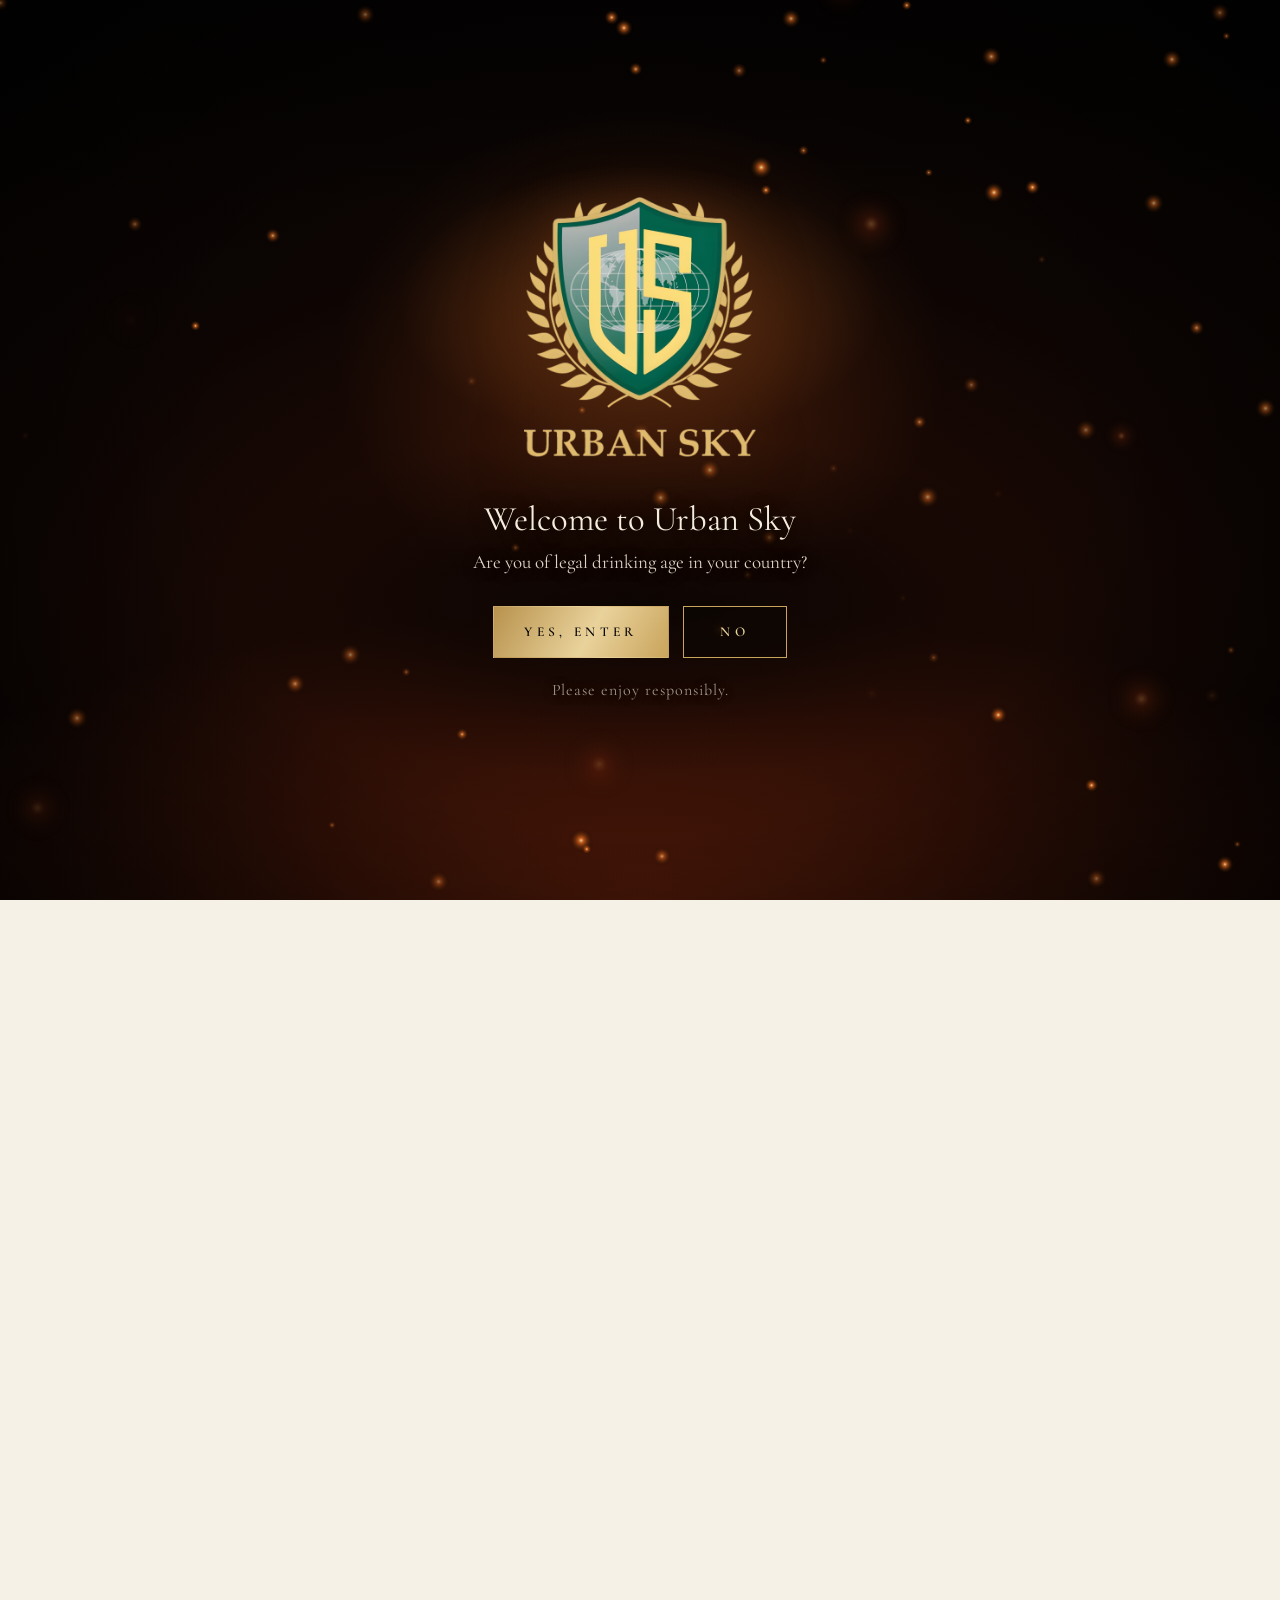
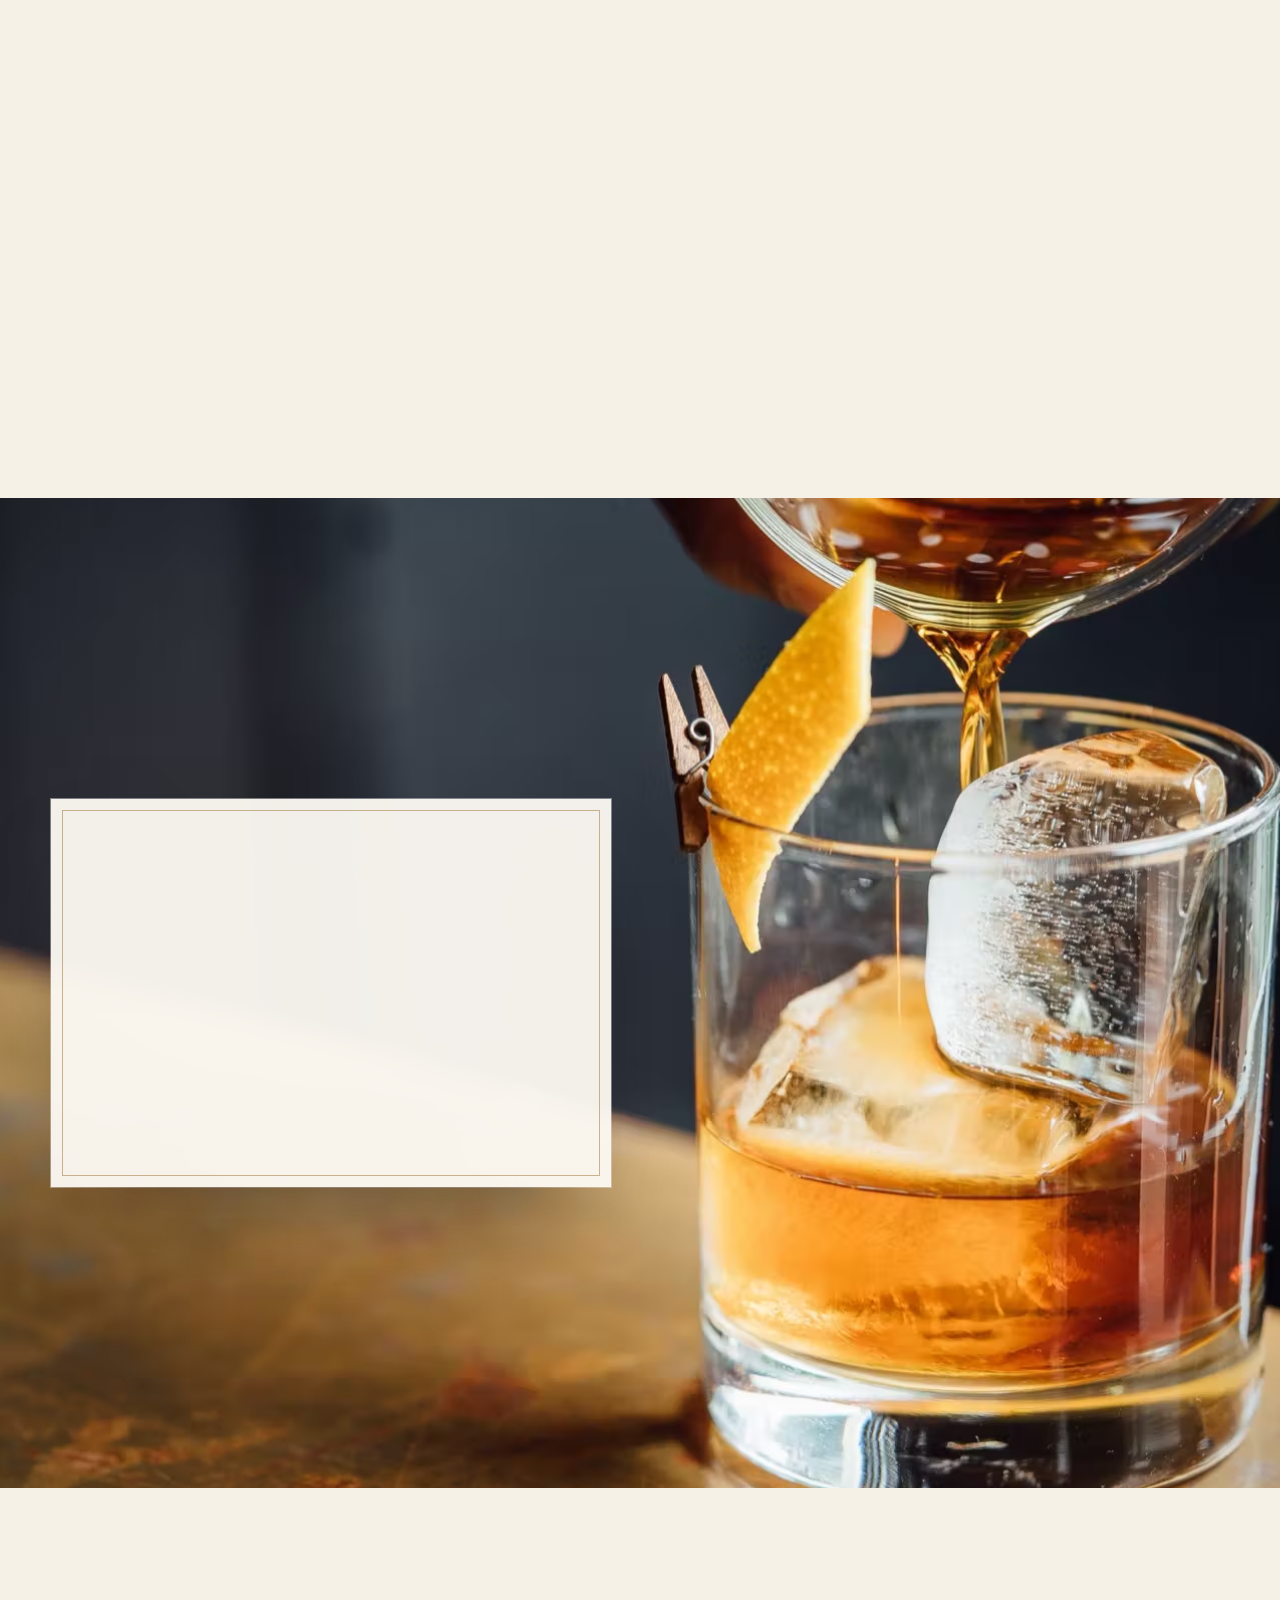
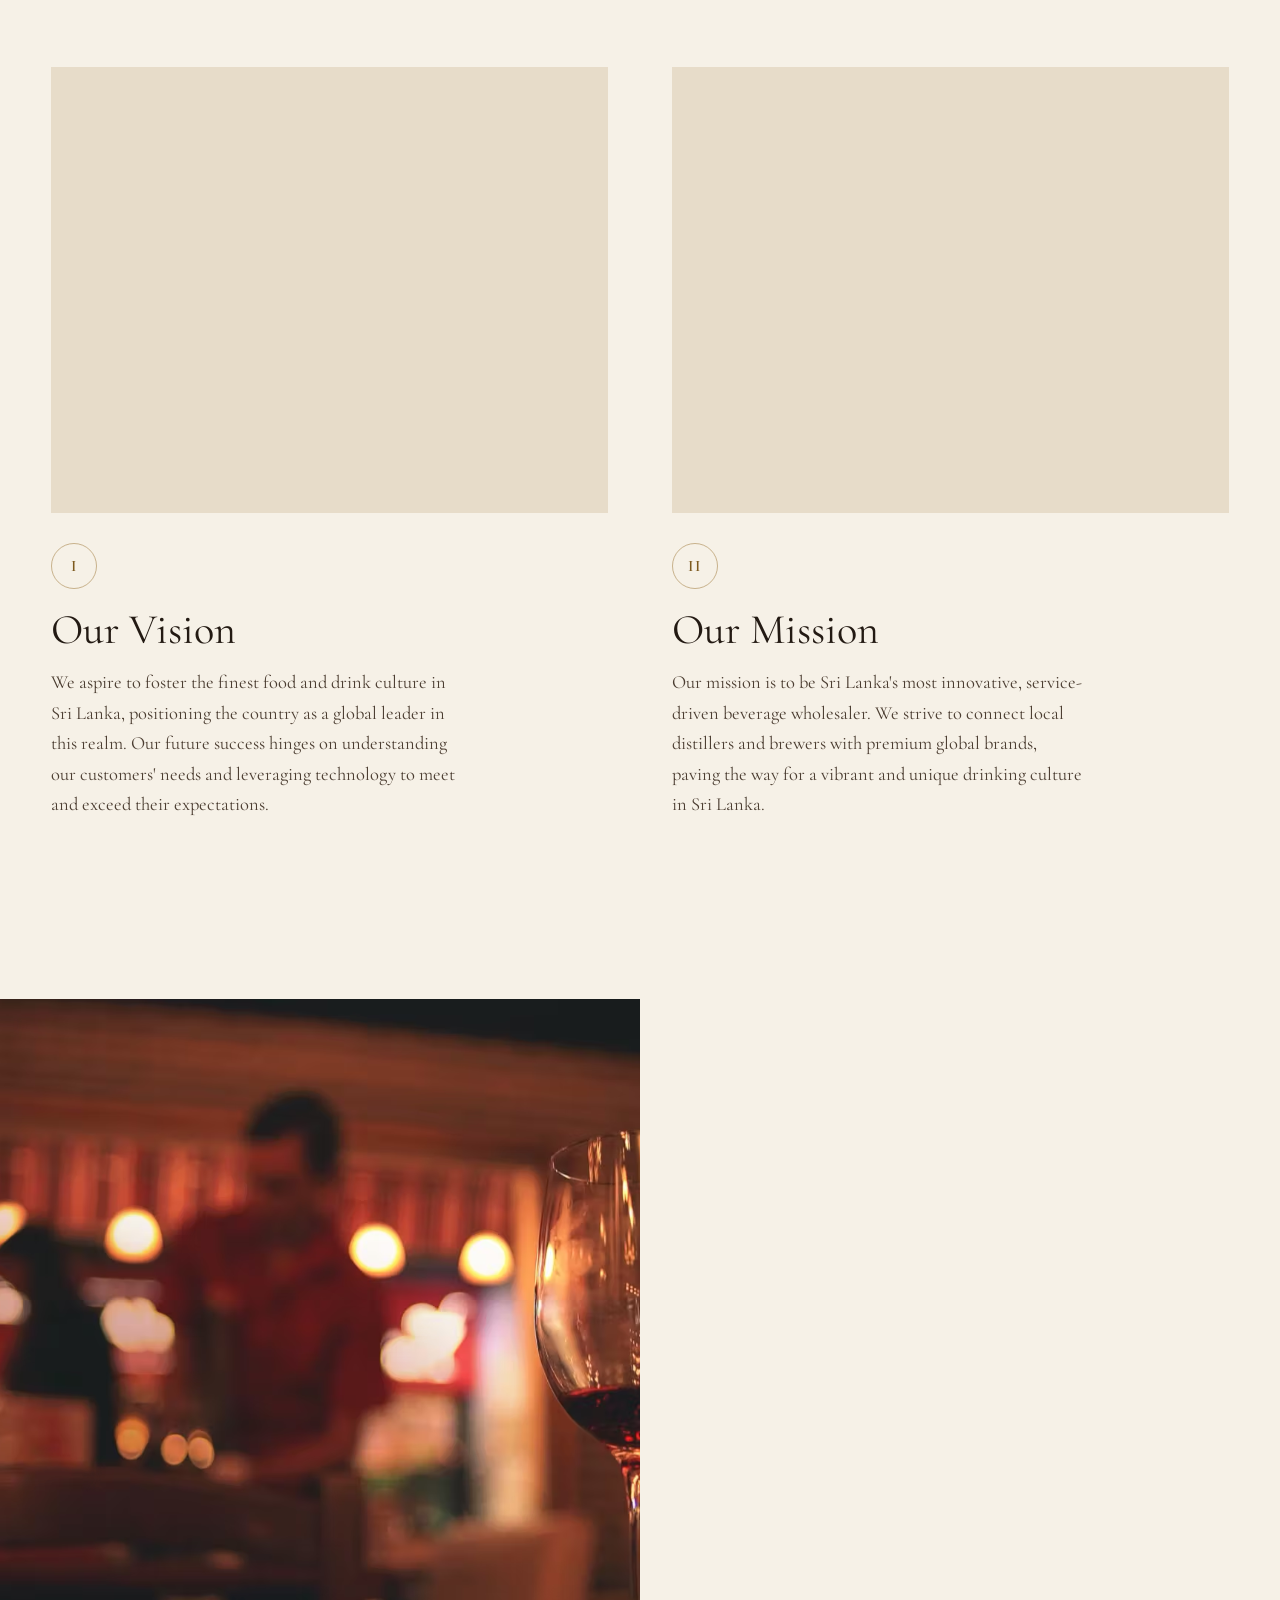
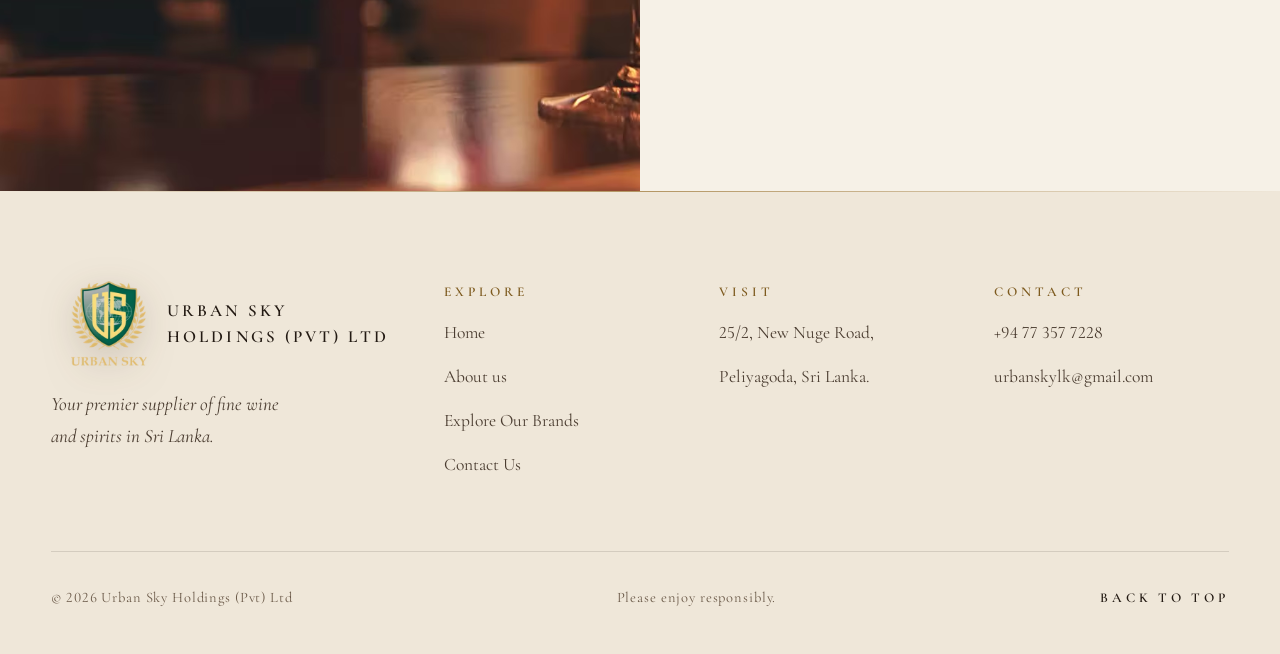
==== commit ce494ed4: "Lighter theme and new motion across the whole site - Light ivory theme with espresso text and deep g" ====
--- a/about.html
+++ b/about.html
@@ -5,13 +5,14 @@
   <meta name="viewport" content="width=device-width, initial-scale=1">
   <title>About Us | Urban Sky Holdings</title>
   <meta name="description" content="The Urban Sky story, vision and mission - importers and distributors of premium spirits in Sri Lanka.">
-  <meta name="theme-color" content="#0a0806">
+  <meta name="theme-color" content="#f6f1e7">
   <link rel="icon" href="assets/img/favicon.png">
   <link rel="preconnect" href="https://fonts.googleapis.com">
   <link rel="preconnect" href="https://fonts.gstatic.com" crossorigin>
   <link href="https://fonts.googleapis.com/css2?family=Cormorant+Garamond:ital,wght@0,400;0,500;0,600;1,400&display=swap" rel="stylesheet">
   <link rel="stylesheet" href="assets/css/style.css">
   <script>/* age check: shown on every open and every refresh; skipped only for clicks between pages of this site after answering */try{var n=performance.getEntriesByType("navigation")[0],r=document.referrer,same=false;try{same=!!r&&new URL(r).origin===location.origin}catch(e){}if(n&&n.type!=="reload"&&same&&sessionStorage.getItem("us-age-ok")==="1")document.documentElement.classList.add("age-ok")}catch(e){}</script>
+  <script>/* motion is on unless the visitor asks for less; main.js confirms it, and if the scripts never arrive the page shows everything after 3 s */(function(){var d=document.documentElement;if(!matchMedia("(prefers-reduced-motion: reduce)").matches){d.classList.add("motion");setTimeout(function(){if(!window.__usMotion)d.classList.remove("motion")},3000)}})()</script>
 </head>
 <body>
   <a class="skip-link" href="#main">Skip to content</a>
@@ -60,18 +61,18 @@
 
   <main id="main">
     <section class="phero">
-      <div class="phero__img" style="background-image:url('assets/img/champagne-wide.jpg');background-image:image-set(url('assets/img/champagne-wide.avif') type('image/avif'), url('assets/img/champagne-wide.jpg') type('image/jpeg'))" data-parallax="8"></div>
       <div class="wrap">
         <span class="eyebrow" data-intro>About us</span>
         <h1 data-intro>Our <em>story</em></h1>
       </div>
+      <div class="phero__media"><div class="phero__img" style="background-image:url('assets/img/champagne-wide.jpg');background-image:image-set(url('assets/img/champagne-wide.avif') type('image/avif'), url('assets/img/champagne-wide.jpg') type('image/jpeg'))" data-parallax="8"></div></div>
     </section>
 
     <section class="section">
       <div class="wrap story">
         <div class="story__media reveal">
-          <picture><source type="image/avif" srcset="assets/img/toast.avif"><img width="1200" height="800" loading="lazy" decoding="async" src="assets/img/toast.jpg" alt="Guests raising a toast" data-parallax="8"></picture>
-          <div class="story__frame"></div>
+          <div class="story__clip"><picture><source type="image/avif" srcset="assets/img/toast.avif"><img width="1200" height="800" loading="lazy" decoding="async" src="assets/img/toast.jpg" alt="Guests raising a toast" data-parallax="8"></picture></div>
+          <div class="story__frame" aria-hidden="true"></div>
         </div>
         <div class="story__copy">
           <span class="eyebrow reveal">Our Story</span>
@@ -84,10 +85,10 @@
       </div>
     </section>
 
-    <section class="band">
+    <section class="band" data-glow>
       <div class="band__img" style="background-image:url('assets/img/cocktail-pour.jpg');background-image:image-set(url('assets/img/cocktail-pour.avif') type('image/avif'), url('assets/img/cocktail-pour.jpg') type('image/jpeg'))" data-parallax="10"></div>
       <div class="band__inner">
-        <picture><source type="image/avif" srcset="assets/img/crest-mono.avif"><img width="394" height="440" loading="lazy" decoding="async" class="band__crest reveal" src="assets/img/crest-mono.png" alt=""></picture>
+        <picture><source type="image/avif" srcset="assets/img/gate-logo.avif"><img width="536" height="600" loading="lazy" decoding="async" class="band__crest reveal" src="assets/img/gate-logo.png" alt=""></picture>
         <p class="band__quote reveal">Quality products from esteemed <span class="gold-text">global brands.</span></p>
       </div>
     </section>
@@ -96,13 +97,13 @@
       <div class="wrap">
         <div class="vm" data-stagger>
           <article class="vm__card">
-            <picture><source type="image/avif" srcset="assets/img/vision.avif"><img width="1120" height="1200" loading="lazy" decoding="async" src="assets/img/vision.jpg" alt="Red and white wine with grapes"></picture>
+            <div class="vm__media"><picture><source type="image/avif" srcset="assets/img/vision.avif"><img width="1120" height="1200" loading="lazy" decoding="async" src="assets/img/vision.jpg" alt="Red and white wine with grapes"></picture></div>
             <div class="vm__num">I</div>
             <h3>Our Vision</h3>
             <p>We aspire to foster the finest food and drink culture in Sri Lanka, positioning the country as a global leader in this realm. Our future success hinges on understanding our customers' needs and leveraging technology to meet and exceed their expectations.</p>
           </article>
           <article class="vm__card">
-            <picture><source type="image/avif" srcset="assets/img/cognac-cigar.avif"><img width="1920" height="1200" loading="lazy" decoding="async" src="assets/img/cognac-cigar.jpg" alt="Cognac glasses and a cigar"></picture>
+            <div class="vm__media"><picture><source type="image/avif" srcset="assets/img/mission.avif"><img width="1200" height="1200" loading="lazy" decoding="async" src="assets/img/mission.jpg" alt="A glass of whisky in hand"></picture></div>
             <div class="vm__num">II</div>
             <h3>Our Mission</h3>
             <p>Our mission is to be Sri Lanka's most innovative, service-driven beverage wholesaler. We strive to connect local distillers and brewers with premium global brands, paving the way for a vibrant and unique drinking culture in Sri Lanka.</p>
@@ -111,8 +112,8 @@
       </div>
     </section>
 
-    <section class="section contact">
-      <div class="contact__bg" data-parallax="8"></div>
+    <section class="section contact contact--cta">
+      <div class="contact__media"><div class="contact__bg" data-parallax="8"></div></div>
       <div class="wrap cta">
         <span class="eyebrow reveal">Partner with us</span>
         <h2 class="reveal">A trusted partner for Sri Lankan hospitality</h2>
--- a/assets/css/style.css
+++ b/assets/css/style.css
@@ -1,21 +1,28 @@
-/* Urban Sky - v1 */
+/* Urban Sky - "Ivory Gallery": a light theme. Warm ivory walls, espresso ink, antique gold,
+   hairline rules, and the photography hung large and in full colour. */
 :root {
-  --ink: #0a0806;
-  --ink-2: #13100c;
-  --ink-3: #1c1712;
-  --gold: #c9a45c;
-  --gold-2: #e9d29b;
-  --gold-3: #8a6a32;
-  --green: #0f3b2a;
-  --green-2: #16503a;
-  --cream: #f4ecdc;
-  --muted: #a99b86;
-  --line: rgba(233, 210, 155, 0.18);
-  --amber: #c8741c;
+  --paper: #f6f1e7;       /* page background */
+  --paper-2: #efe7d9;     /* porcelain bands: brands, footer */
+  --paper-3: #e7dcc9;     /* image wells before photos load */
+  --porcelain: #fbf8f2;   /* cards and the enquiry form */
+  --ink: #231a13;         /* headings, body text */
+  --ink-2: #4b3d31;       /* secondary text */
+  --ink-3: #6b5a49;       /* small notes and captions */
+  --gold-ink: #7d5a1e;    /* gold for small text on ivory (5.5:1) */
+  --gold-deep: #9a7330;   /* gold for large italic display text (3.8:1) */
+  --gold: #c9a45c;        /* decorative gold: hairlines, dust, glows */
+  --gold-2: #e9d29b;      /* pale gold on photographs */
+  --cream: #f6f1e7;       /* text over photographs */
+  --dusk: #1d150f;        /* shade used over photographs */
+  --line: rgba(35, 26, 19, 0.13);
+  --line-2: rgba(35, 26, 19, 0.24);
+  --line-gold: rgba(154, 115, 48, 0.5);
   --serif: "Cormorant Garamond", "Times New Roman", serif;   /* the one typeface, used everywhere */
   --ease: cubic-bezier(0.22, 1, 0.36, 1);
+  --ease-io: cubic-bezier(0.76, 0, 0.24, 1);
   --gutter: clamp(16px, 4vw, 56px);
   --max: 1240px;
+  --nav-h: 92px;
 }
 
 *, *::before, *::after { box-sizing: border-box; }
@@ -25,8 +32,8 @@
 .lenis.lenis-smooth { scroll-behavior: auto !important; }
 body {
   margin: 0;
-  background: var(--ink);
-  color: var(--cream);
+  background: var(--paper);
+  color: var(--ink);
   font-family: var(--serif);
   font-weight: 400;
   font-size: 19.5px;
@@ -37,43 +44,34 @@
 img { max-width: 100%; height: auto; display: block; }
 b, strong { font-weight: 600; }
 a { color: inherit; text-decoration: none; }
-::selection { background: var(--gold); color: var(--ink); }
+::selection { background: var(--ink); color: var(--paper); }
 
 /* keyboard focus: visible on every interactive element */
 :focus { outline: none; }
-:focus-visible { outline: 1px solid var(--gold-2); outline-offset: 5px; border-radius: 1px; }
+:focus-visible { outline: 1.5px solid var(--gold-ink); outline-offset: 5px; border-radius: 1px; }
 .skip-link {
   position: fixed; left: 16px; top: -60px; z-index: 300;
-  padding: 12px 20px; background: var(--gold); color: var(--ink);
+  padding: 12px 20px; background: var(--ink); color: var(--paper);
   font-size: 13.5px; font-weight: 600; letter-spacing: 0.2em; text-transform: uppercase;
   transition: top 0.3s var(--ease);
 }
 .skip-link:focus { top: 16px; }
 
-/* slim gold scrollbar */
-html { scrollbar-color: var(--gold-3) var(--ink); scrollbar-width: thin; }
+html { scrollbar-color: var(--gold-deep) var(--paper-2); scrollbar-width: thin; }
 ::-webkit-scrollbar { width: 8px; }
-::-webkit-scrollbar-track { background: var(--ink); }
-::-webkit-scrollbar-thumb { background: linear-gradient(var(--gold-3), var(--gold)); border-radius: 8px; }
-
-/* film grain over everything: a layer only slightly bigger than the screen, moved on the GPU */
+::-webkit-scrollbar-track { background: var(--paper-2); }
+::-webkit-scrollbar-thumb { background: var(--gold-deep); border-radius: 8px; }
+
+/* a faint, still paper grain over everything (no animation, so it costs nothing while scrolling) */
 body::after {
   content: "";
-  position: fixed; inset: -6%;
+  position: fixed; inset: 0;
   pointer-events: none; z-index: 90;
-  opacity: 0.06;
-  background-image: url("data:image/svg+xml;utf8,<svg xmlns='http://www.w3.org/2000/svg' width='160' height='160'><filter id='n'><feTurbulence type='fractalNoise' baseFrequency='0.9' numOctaves='2' stitchTiles='stitch'/></filter><rect width='100%' height='100%' filter='url(%23n)'/></svg>");
-  animation: grain 1.2s steps(6) infinite;
-  will-change: transform;
-}
-@keyframes grain {
-  0% { transform: translate3d(0, 0, 0); } 20% { transform: translate3d(-3%, 2%, 0); }
-  40% { transform: translate3d(2%, -3%, 0); } 60% { transform: translate3d(-2%, -1%, 0); }
-  80% { transform: translate3d(3%, 3%, 0); } 100% { transform: translate3d(0, 0, 0); }
+  opacity: 0.035;
+  background-image: url("data:image/svg+xml;utf8,<svg xmlns='http://www.w3.org/2000/svg' width='180' height='180'><filter id='n'><feTurbulence type='fractalNoise' baseFrequency='0.85' numOctaves='2' stitchTiles='stitch'/></filter><rect width='100%' height='100%' filter='url(%23n)'/></svg>");
 }
 /* AVIF <picture> wrappers must not change layout around the images */
 picture { display: contents; }
-[data-parallax] { will-change: transform; }
 
 .wrap { width: min(var(--max), 100% - var(--gutter) * 2); margin-inline: auto; }
 
@@ -81,10 +79,10 @@
   font-family: var(--serif);
   font-size: 14px; font-weight: 600;
   letter-spacing: 0.4em; text-transform: uppercase;
-  color: var(--gold);
+  color: var(--gold-ink);
   display: inline-flex; align-items: center; gap: 14px;
 }
-.eyebrow::before { content: ""; width: 38px; height: 1px; background: currentColor; opacity: 0.7; }
+.eyebrow::before { content: ""; width: 38px; height: 1px; background: currentColor; opacity: 0.75; transform: scaleX(var(--rule, 1)); transform-origin: left; }
 
 .h-display {
   font-family: var(--serif);
@@ -97,23 +95,73 @@
   font-family: var(--serif);
   font-weight: 400;
   font-size: clamp(38px, 5.4vw, 76px);
-  line-height: 1.05;
+  line-height: 1.06;
   margin: 0;
-}
-.h-serif em { font-style: italic; color: var(--gold-2); }
-.lead { font-family: var(--serif); font-size: clamp(21px, 2.1vw, 27px); line-height: 1.5; color: #e9e0cf; font-weight: 400; }
+  color: var(--ink);
+}
+.h-serif em { font-style: italic; color: var(--gold-deep); }
+.h-serif, .cta h2, .vm__card h3, .story__copy h3, .band__quote, .phero h1 { text-wrap: balance; }
+.lead { font-family: var(--serif); font-size: clamp(21px, 2.1vw, 27px); line-height: 1.5; color: var(--ink); font-weight: 400; }
+
+/* antique gold lettering on ivory: every stop stays above 3:1 for large text */
 .gold-text {
-  background: linear-gradient(100deg, #8a6a32 0%, #e9d29b 30%, #fff4d6 45%, #c9a45c 60%, #8a6a32 100%);
+  background: linear-gradient(100deg, #6b4c16 0%, #8a6424 28%, #a67c2e 44%, #8a6424 60%, #6b4c16 100%);
   background-size: 220% 100%;
   -webkit-background-clip: text; background-clip: text;
   color: transparent;
   /* background-position repaints text every frame, so the sheen sweeps twice and then rests */
   animation: sheen 3.6s var(--ease) 0.8s 2 both;
 }
+/* smaller gold words in running text need 4.5:1 at every stop */
+.lead .gold-text { background-image: linear-gradient(100deg, #5e4313 0%, #7d5a1e 35%, #8a6424 48%, #7d5a1e 62%, #5e4313 100%); }
+/* bright gold on photographs (the bands, and the home hero on wide screens) */
+@media (min-width: 861px) {
+  .hero .gold-text { background-image: linear-gradient(100deg, #c9a45c 0%, #f1dfae 30%, #fff6dc 45%, #e2c27f 60%, #c9a45c 100%); }
+}
 @keyframes sheen { 0% { background-position: 100% 0; } 60%, 100% { background-position: -20% 0; } }
 
-/* buttons */
+/* masked words for line-by-line reveals (built by main.js; never present without motion) */
+.wm { display: inline-block; overflow: hidden; vertical-align: top; padding: 0.12em 0.08em 0.16em; margin: -0.12em -0.08em -0.16em; }
+.wi { display: inline-block; }
+
+/* ===== buttons (site) ===== */
 .btn {
+  position: relative; overflow: hidden;
+  display: inline-flex; align-items: center; justify-content: center; gap: 14px;
+  min-height: 52px; padding: 0 calc(32px - 0.32em) 0 32px;
+  border: 1px solid var(--ink);
+  background: transparent;
+  color: var(--ink);
+  font-family: var(--serif); font-size: 13.5px; font-weight: 600; letter-spacing: 0.32em; text-transform: uppercase;
+  cursor: pointer;
+  transition: color 0.5s var(--ease), box-shadow 0.6s var(--ease), border-color 0.5s;
+  isolation: isolate;
+}
+.btn::before {
+  content: ""; position: absolute; inset: 0; z-index: -1;
+  background: var(--ink);
+  transform: translateY(101%); transition: transform 0.6s var(--ease);
+}
+.btn:hover { color: var(--paper); box-shadow: 0 18px 40px -20px rgba(35, 26, 19, 0.5); }
+.btn:hover::before { transform: translateY(0); }
+.btn--solid { background: var(--ink); border-color: var(--ink); color: var(--paper); }
+.btn--solid::before { background: var(--gold-ink); }
+.btn--solid:hover { border-color: var(--gold-ink); }
+.btn--sm { min-height: 44px; padding: 0 calc(20px - 0.24em) 0 20px; font-size: 13.5px; letter-spacing: 0.24em; }
+
+/* ===== age gate: unchanged. It keeps the original dark tokens and button styles in its own scope. ===== */
+.gate {
+  --ink: #0a0806; --cream: #f4ecdc; --gold: #c9a45c; --gold-2: #e9d29b; --gold-3: #8a6a32; --muted: #a99b86;
+  --gl: clamp(170px, 30vh, 260px);         /* logo height */
+  position: fixed; inset: 0; z-index: 200; overflow: hidden;
+  display: grid; place-items: center; padding: 24px;
+  background: radial-gradient(ellipse 90% 80% at 50% 70%, #2a0d05 0%, #0d0503 55%, #040302 100%);
+  color: #f4ecdc;
+  text-align: center;
+}
+.gate :focus-visible { outline: 1px solid var(--gold-2); outline-offset: 5px; border-radius: 1px; }
+.gate ::selection { background: var(--gold); color: var(--ink); }
+.gate .btn {
   position: relative; overflow: hidden;
   display: inline-flex; align-items: center; justify-content: center; gap: 14px;
   min-height: 52px; padding: 0 30px;
@@ -125,26 +173,17 @@
   transition: color 0.5s var(--ease), box-shadow 0.6s var(--ease), border-color 0.5s;
   isolation: isolate;
 }
-.btn::before {
+.gate .btn::before {
   content: ""; position: absolute; inset: 0; z-index: -1;
   background: linear-gradient(120deg, var(--gold-3), var(--gold-2), var(--gold));
   transform: translateY(101%); transition: transform 0.6s var(--ease);
 }
-.btn:hover { color: var(--ink); box-shadow: 0 18px 40px -16px rgba(201, 164, 92, 0.55); }
-.btn:hover::before { transform: translateY(0); }
-.btn:active { transform: translateY(1px); }
-.btn--solid { background: linear-gradient(120deg, #b8924d, var(--gold-2) 55%, var(--gold)); border-color: transparent; color: var(--ink); }
-.btn--solid::before { background: var(--cream); }
-.btn--sm { min-height: 44px; padding: 0 20px; font-size: 13.5px; letter-spacing: 0.24em; }
-
-/* ===== age gate: ember-lit background, the Urban Sky crest centred, the question below it ===== */
-.gate {
-  --gl: clamp(170px, 30vh, 260px);         /* logo height */
-  position: fixed; inset: 0; z-index: 200; overflow: hidden;
-  display: grid; place-items: center; padding: 24px;
-  background: radial-gradient(ellipse 90% 80% at 50% 70%, #2a0d05 0%, #0d0503 55%, #040302 100%);
-  text-align: center;
-}
+.gate .btn:hover { color: var(--ink); box-shadow: 0 18px 40px -16px rgba(201, 164, 92, 0.55); border-color: var(--gold); }
+.gate .btn:hover::before { transform: translateY(0); }
+.gate .btn:active { transform: translateY(1px); }
+.gate .btn--solid { background: linear-gradient(120deg, #b8924d, var(--gold-2) 55%, var(--gold)); border-color: transparent; color: var(--ink); }
+.gate .btn--solid::before { background: var(--cream); }
+.gate .btn--solid:hover { border-color: transparent; }
 .gate[hidden], .age-ok .gate { display: none; }
 .gate__scene { position: absolute; inset: 0; }
 /* a slow, gentle breath of heat behind the crest, kept subtle on purpose */
@@ -226,349 +265,466 @@
   .gate .note { margin-top: 10px; }
 }
 
-/* ===== loader ===== */
-.loader {
-  position: fixed; inset: 0; z-index: 150;
-  background: var(--ink);
-  display: grid; place-items: center;
-}
-.loader__crest { width: 90px; opacity: 0; }
-.loader__bar { position: absolute; bottom: 12vh; left: 50%; width: 160px; height: 1px; margin-left: -80px; background: var(--line); overflow: hidden; }
-.loader__bar i { position: absolute; inset: 0; background: var(--gold); transform-origin: left; transform: scaleX(0); }
+/* ===== page-change veil (built by main.js) ===== */
+.veil {
+  position: fixed; inset: 0; z-index: 150; pointer-events: none;
+  background: var(--paper);
+  clip-path: inset(100% 0 0 0);
+}
 
 /* ===== header ===== */
 .nav {
   position: fixed; top: 0; left: 0; right: 0; z-index: 60;
-  transition: padding 0.6s var(--ease), border-color 0.6s;
+  transition: padding 0.6s var(--ease), color 0.5s var(--ease);
   padding: 22px 0;
-  border-bottom: 1px solid transparent;
+  color: var(--ink);
 }
 /* the frosted bar lives on a pseudo-element: backdrop-filter on .nav itself would
    trap the fixed mobile menu inside the bar */
 .nav::before {
   content: ""; position: absolute; inset: 0; z-index: -1;
-  background: rgba(10, 8, 6, 0.72);
-  backdrop-filter: blur(14px) saturate(1.3);
-  -webkit-backdrop-filter: blur(14px) saturate(1.3);
+  background: rgba(246, 241, 231, 0.84);
+  backdrop-filter: blur(16px) saturate(1.2);
+  -webkit-backdrop-filter: blur(16px) saturate(1.2);
+  box-shadow: 0 1px 0 var(--line);
   opacity: 0; transition: opacity 0.6s var(--ease);
 }
 .nav.is-scrolled::before { opacity: 1; }
-.nav.is-scrolled {
-  padding: 12px 0;
-  border-image: linear-gradient(90deg, transparent, rgba(233, 210, 155, 0.35), transparent) 1;
-}
+.nav.is-scrolled { padding: 12px 0; }
+.nav__progress { position: absolute; left: 0; right: 0; bottom: -1px; height: 1px; background: var(--gold-deep); transform-origin: left; transform: scaleX(0); opacity: 0; transition: opacity 0.6s; }
+.nav.is-scrolled .nav__progress { opacity: 1; }
 .nav .wrap { display: flex; align-items: center; justify-content: space-between; }
 .nav__brand { display: flex; align-items: center; gap: 14px; min-width: 48px; min-height: 48px; }
 .nav__brand img { width: 46px; transition: width 0.6s var(--ease); }
 .nav.is-scrolled .nav__brand img { width: 38px; }
-.nav__brand span { font-family: var(--serif); font-weight: 600; letter-spacing: 0.2em; font-size: 17px; color: var(--gold-2); }
+.nav__brand span { font-family: var(--serif); font-weight: 600; letter-spacing: 0.2em; font-size: 17px; color: currentColor; transition: color 0.5s; }
 .nav__links { display: flex; align-items: center; gap: 38px; list-style: none; margin: 0; padding: 0; }
 .nav__links a:not(.btn) {
-  position: relative; font-size: 14px; font-weight: 600; letter-spacing: 0.26em; text-transform: uppercase; color: #e2d8c4;
+  position: relative; font-size: 14px; font-weight: 600; letter-spacing: 0.26em; text-transform: uppercase; color: currentColor;
   transition: color 0.4s;
 }
 .nav__links a:not(.btn)::after {
-  content: ""; position: absolute; left: 0; right: 0; bottom: -8px; height: 1px; background: var(--gold);
+  content: ""; position: absolute; left: 0; right: 0.26em; bottom: -8px; height: 1px; background: currentColor;
   transform: scaleX(0); transform-origin: right; transition: transform 0.5s var(--ease);
 }
-.nav__links a:not(.btn):hover, .nav__links a[aria-current="page"] { color: var(--gold-2); }
 .nav__links a:not(.btn):hover::after, .nav__links a[aria-current="page"]::after { transform: scaleX(1); transform-origin: left; }
+.nav__links a:not(.btn):hover, .nav__links a[aria-current="page"] { color: var(--gold-ink); }
 .nav__cta { margin-left: 6px; }
-.nav__toggle { display: none; width: 48px; height: 48px; margin-right: -11px; background: none; border: 0; padding: 0 11px; cursor: pointer; }
-.nav__toggle span { display: block; width: 26px; height: 1px; background: var(--gold-2); margin: 7px 0; transition: transform 0.4s var(--ease); }
+.nav__links a { white-space: nowrap; }
+/* small laptops and landscape tablets: a tighter bar so every link stays on one line */
+@media (min-width: 861px) and (max-width: 1120px) {
+  .nav__links { gap: 24px; }
+  .nav__links a:not(.btn) { font-size: 13px; letter-spacing: 0.2em; }
+  .nav__brand span { display: none; }
+}
+.nav__toggle { display: none; width: 48px; height: 48px; margin-right: -11px; background: none; border: 0; padding: 0 11px; cursor: pointer; color: inherit; }
+.nav__toggle span { display: block; width: 26px; height: 1.5px; background: currentColor; margin: 7px 0; transition: transform 0.4s var(--ease); }
+
+/* home, at the top: the bar floats over the photograph, so it turns ivory */
+body:has(.hero) .nav:not(.is-scrolled):not(.is-open) { color: var(--cream); }
+body:has(.hero) .nav:not(.is-scrolled):not(.is-open) .nav__links a:not(.btn):hover,
+body:has(.hero) .nav:not(.is-scrolled):not(.is-open) .nav__links a[aria-current="page"] { color: var(--gold-2); }
+body:has(.hero) .nav:not(.is-scrolled):not(.is-open) .btn { border-color: rgba(246, 241, 231, 0.7); color: var(--cream); }
+body:has(.hero) .nav:not(.is-scrolled):not(.is-open) .btn::before { background: var(--cream); }
+body:has(.hero) .nav:not(.is-scrolled):not(.is-open) .btn:hover { color: var(--ink); }
+body:has(.hero) .nav:not(.is-scrolled):not(.is-open) :focus-visible { outline-color: var(--gold-2); }
 
 @media (max-width: 860px) {
   .nav__toggle { display: block; z-index: 2; }
   .nav__links {
-    position: fixed; inset: 0; flex-direction: column; align-items: center; justify-content: center; gap: 34px;
-    background: rgba(10, 8, 6, 0.97);
+    position: fixed; inset: 0; flex-direction: column; align-items: center; justify-content: center; gap: 14px;
+    background: var(--paper);
     opacity: 0; pointer-events: none; transition: opacity 0.5s var(--ease);
   }
   .nav__links a:not(.btn) { display: inline-flex; align-items: center; min-height: 48px; padding: 0 16px; font-size: 18px; }
-  .nav__links a:not(.btn)::after { left: 16px; right: 16px; bottom: 6px; }
-  .nav__links { gap: 14px; }
+  .nav__links a:not(.btn)::after { left: 16px; right: calc(16px + 0.26em); bottom: 6px; }
   .nav__cta { margin: 12px 0 0; }
   .nav.is-open .nav__links { opacity: 1; pointer-events: auto; }
-  .nav.is-open .nav__toggle span:first-child { transform: translateY(4px) rotate(45deg); }
-  .nav.is-open .nav__toggle span:last-child { transform: translateY(-4px) rotate(-45deg); }
+  .nav.is-open .nav__toggle span:first-child { transform: translateY(4.25px) rotate(45deg); }
+  .nav.is-open .nav__toggle span:last-child { transform: translateY(-4.25px) rotate(-45deg); }
   .nav__brand span { display: none; }
-}
-
-/* ===== hero / pour scene ===== */
-.hero { position: relative; }
+  .nav__brand { position: relative; z-index: 2; }
+}
+
+/* ===== home hero: the whisky photograph, full bleed, glass on the right ===== */
+.hero { position: relative; background: var(--paper); }
 .hero__stage {
-  position: relative; height: 100vh; height: 100svh; min-height: 620px; overflow: hidden;
-  display: grid; grid-template-columns: 1fr 1fr; align-items: center;
-}
-.hero__dust { position: absolute; inset: 0; width: 100%; height: 100%; pointer-events: none; }
-.hero__copy { position: relative; z-index: 3; padding-left: max(var(--gutter), calc((100vw - var(--max)) / 2)); padding-right: 24px; }
+  position: relative; height: 100vh; height: 100svh; min-height: 640px; overflow: hidden;
+  display: flex; align-items: center;
+}
+.hero__media { position: absolute; inset: 0; overflow: hidden; background: var(--dusk); }
+.hero__frame { position: absolute; inset: 0; transform-origin: 60% 47%; }
+.hero__img { width: 100%; height: 100%; object-fit: cover; object-position: 62% 46%; }
+/* where container units exist, the frame is sized like the photo itself ("cover"), so the light sweep
+   can sit exactly on the glass whatever the screen shape */
+@supports (width: 1cqw) {
+  .hero__media { container-type: size; }
+  .hero__frame {
+    --ar: 1.5459;                                   /* 2560 x 1656 */
+    --fw: max(100cqw * 1.12, 100cqh * var(--ar));  /* a little wider than the screen, so the glass can sit right of the words */
+    --fh: calc(var(--fw) / var(--ar));
+    inset: auto; width: var(--fw); height: var(--fh);
+    left: clamp(100cqw - var(--fw), 66.5cqw - 0.604 * var(--fw), 0px);   /* glass centre about two thirds across */
+    top: calc((100cqh - var(--fh)) * 0.45);
+  }
+}
+.hero__sheen {                          /* the light sweep: confined to the tumbler */
+  position: absolute; left: 50.4%; top: 29.4%; width: 20.2%; height: 35.6%;
+  overflow: hidden; pointer-events: none; mix-blend-mode: screen;
+  -webkit-mask-image: linear-gradient(to bottom, transparent 0, #000 10%, #000 90%, transparent 100%);
+          mask-image: linear-gradient(to bottom, transparent 0, #000 10%, #000 90%, transparent 100%);
+}
+.hero__sheen i {
+  position: absolute; top: -10%; bottom: -10%; left: 0; width: 46%;
+  background: linear-gradient(100deg, transparent 0%, rgba(255, 238, 205, 0) 18%, rgba(255, 244, 222, 0.5) 50%, rgba(255, 238, 205, 0) 82%, transparent 100%);
+  transform: translateX(-130%) skewX(-12deg);
+}
+.hero__dust { position: absolute; inset: 0; width: 100%; height: 100%; pointer-events: none; z-index: 2; }
+/* shade only where the words sit, so the rest of the photograph stays bright */
+.hero__media::after {
+  content: ""; position: absolute; inset: 0; z-index: 1; pointer-events: none;
+  background:
+    linear-gradient(90deg, rgba(22, 15, 10, 0.72) 0%, rgba(22, 15, 10, 0.52) 30%, rgba(22, 15, 10, 0) 56%),
+    linear-gradient(to bottom, rgba(22, 15, 10, 0.42) 0%, rgba(22, 15, 10, 0) 22%),
+    linear-gradient(to top, rgba(22, 15, 10, 0.4) 0%, rgba(22, 15, 10, 0) 18%);
+}
+.hero__copy {
+  position: relative; z-index: 3; color: var(--cream);
+  padding-left: max(var(--gutter), calc((100vw - var(--max)) / 2)); padding-right: 24px; padding-top: 40px;
+}
 .hero__welcome { font-family: var(--serif); font-style: italic; font-size: clamp(24px, 2.4vw, 34px); color: var(--gold-2); margin: 0 0 6px; }
-.hero__title { font-size: clamp(44px, 6.2vw, 108px); white-space: nowrap; }
-.hero__title .char { display: inline-block; will-change: transform, opacity; }
-.hero__sub { margin: 18px 0 0; font-family: var(--serif); font-weight: 500; letter-spacing: 0.55em; font-size: clamp(13px, 1.2vw, 17px); color: #d8ccb6; text-transform: uppercase; }
-.hero__rule { width: 120px; height: 1px; background: linear-gradient(90deg, var(--gold), transparent); margin: 34px 0 26px; transform-origin: left; }
-.hero__tag { font-family: var(--serif); font-size: clamp(21px, 2vw, 28px); line-height: 1.4; margin: 0 0 38px; color: #efe5d2; max-width: 30ch; }
-/* pour film: portrait video on the right, edges masked so the black footage melts into the page */
-.hero__scene { position: absolute; inset: 0; z-index: 1; display: block; height: auto; }
-.hero__filmbox {
-  position: absolute; height: 104%; aspect-ratio: 9 / 16; left: 70%; top: -12%; transform: translateX(-50%);
-  -webkit-mask-image: linear-gradient(to right, transparent 0, #000 22%, #000 78%, transparent 100%), linear-gradient(to bottom, transparent 0, #000 14%, #000 84%, transparent 100%);
-  -webkit-mask-composite: source-in;
-  mask-image: linear-gradient(to right, transparent 0, #000 22%, #000 78%, transparent 100%), linear-gradient(to bottom, transparent 0, #000 14%, #000 84%, transparent 100%);
-  mask-composite: intersect;
-}
-.hero__film { width: 100%; height: 100%; object-fit: cover; display: block; background: #000; }
-/* cinematic finish over the film: vignette and a warm low glow */
-.hero__scene::after {
-  content: ""; position: absolute; inset: 0; pointer-events: none;
-  background:
-    radial-gradient(ellipse 45% 40% at 70% 78%, rgba(214, 140, 50, 0.14), transparent 70%),
-    radial-gradient(ellipse at 62% 50%, transparent 45%, rgba(6, 5, 4, 0.7) 100%);
-}
-.hero__crest {
-  position: absolute; z-index: 2; width: clamp(64px, 6vw, 92px); height: auto;
-  left: 70%; top: 9%; transform: translateX(-50%);
-  opacity: 0; filter: drop-shadow(0 10px 30px rgba(0, 0, 0, 0.6));
-  transition: opacity 1.6s var(--ease);
-}
-.hero.is-full .hero__crest { opacity: 1; }
-.hero__dust { z-index: 2; }
-.hero__stage::after {
-  content: ""; position: absolute; inset: 0; z-index: 2; pointer-events: none;
-  background: linear-gradient(90deg, rgba(10, 8, 6, 0.85) 0%, rgba(10, 8, 6, 0.4) 32%, transparent 52%),
-              linear-gradient(to top, var(--ink) 0%, transparent 16%);
-}
+.hero__title { font-size: clamp(44px, 6.2vw, 96px); white-space: nowrap; }
+.hero__title.is-split { overflow: hidden; padding: 0.06em 0.1em 0.08em; margin: -0.06em -0.1em -0.08em; }
+.hero__title .char { display: inline-block; }
+.hero__sub { margin: 18px 0 0; font-family: var(--serif); font-weight: 500; letter-spacing: 0.55em; font-size: clamp(13px, 1.2vw, 17px); color: #ede4d3; text-transform: uppercase; }
+.hero__rule { width: 120px; height: 1px; background: linear-gradient(90deg, var(--gold-2), transparent); margin: 34px 0 26px; transform-origin: left; }
+.hero__tag { font-family: var(--serif); font-size: clamp(21px, 2vw, 28px); line-height: 1.4; margin: 0 0 38px; color: #f8f3ea; max-width: 30ch; }
+.hero__cta .btn { border-color: rgba(246, 241, 231, 0.75); color: var(--cream); }
+.hero__cta .btn::before { background: var(--cream); }
+.hero__cta .btn:hover { color: var(--ink); box-shadow: 0 18px 40px -18px rgba(0, 0, 0, 0.6); }
+.hero__copy :focus-visible { outline-color: var(--gold-2); }
+.hero__scroll {
+  position: absolute; z-index: 4; left: max(var(--gutter), calc((100vw - var(--max)) / 2)); bottom: 30px;
+  display: flex; flex-direction: column; align-items: flex-start; gap: 10px;
+  font-size: 13.5px; font-weight: 600; letter-spacing: 0.36em; text-transform: uppercase; color: var(--cream); white-space: nowrap;
+  text-shadow: 0 1px 12px rgba(0, 0, 0, 0.5);
+}
+.hero__scroll i { width: 1px; height: 46px; background: linear-gradient(var(--gold-2), transparent); animation: drip 2.2s var(--ease) infinite; transform-origin: top; }
+.hero.is-past .hero__scroll { opacity: 0; transition: opacity 0.6s var(--ease); }
+@keyframes drip { 0% { transform: scaleY(0); } 50% { transform: scaleY(1); opacity: 1; } 100% { transform: scaleY(1); opacity: 0; } }
+
+/* phones and tablets: the photograph hangs on top (glass centred and whole), the words sit on ivory beneath */
 @media (max-width: 860px) {
-  .hero__stage::after { background: linear-gradient(to bottom, rgba(10, 8, 6, 0.9) 0%, rgba(10, 8, 6, 0.45) 36%, transparent 52%), linear-gradient(to top, var(--ink) 0%, transparent 14%); }
-  .hero__crest { left: 50%; top: 47%; }
-  .hero__filmbox { height: auto; width: 115%; left: 50%; top: auto; bottom: -4%; }
-}
-.hero__scroll {
-  position: absolute; z-index: 4; left: 50%; bottom: 28px; transform: translateX(-50%);
-  display: flex; flex-direction: column; align-items: center; gap: 10px;
-  font-size: 13.5px; font-weight: 600; letter-spacing: 0.36em; text-transform: uppercase; color: var(--muted); white-space: nowrap;
-}
-.hero__scroll i { width: 1px; height: 46px; background: linear-gradient(var(--gold), transparent); animation: drip 2.2s var(--ease) infinite; transform-origin: top; }
-@keyframes drip { 0% { transform: scaleY(0); } 50% { transform: scaleY(1); opacity: 1; } 100% { transform: scaleY(1); opacity: 0; } }
-
-@media (max-width: 860px) {
-  .hero__stage { grid-template-columns: 1fr; grid-template-rows: auto 1fr; align-content: start; padding-top: 104px; }
-  .hero__copy { padding: 0 var(--gutter); text-align: center; }
-  .hero__rule { margin: 22px auto 18px; }
-  .hero__tag { margin: 0 auto 0; font-size: 19px; }
+  .hero__stage { --mh: clamp(380px, 62svh, 700px); height: auto; min-height: 0; display: block; }
+  .hero__media { position: relative; inset: auto; height: var(--mh); }
+  .hero__img { object-position: 45% 46%; }
+  @supports (width: 1cqw) {
+    .hero__frame {
+      --ar: 0.8;                                    /* 1200 x 1500 phone crop */
+      --fw: max(100cqw, 100cqh * var(--ar));
+      left: clamp(100cqw - var(--fw), 50cqw - 0.45 * var(--fw), 0px);
+      top: clamp(100cqh - var(--fh), 50cqh - 0.47 * var(--fh), 0px);
+      transform-origin: 45% 47%;
+    }
+  }
+  .hero__sheen { left: 19.2%; top: 24%; width: 51.4%; height: 46.6%; }
+  .hero__media::after { background: linear-gradient(to bottom, rgba(22, 15, 10, 0.5) 0%, rgba(22, 15, 10, 0) 26%), linear-gradient(to top, rgba(22, 15, 10, 0.66) 0%, rgba(22, 15, 10, 0.3) 18%, rgba(22, 15, 10, 0) 34%); }
+  .hero__copy { padding: 34px var(--gutter) 8px; text-align: center; color: var(--ink); }
+  .hero__welcome { color: var(--gold-ink); font-size: 26px; }
+  .hero__title { font-size: clamp(44px, 13.4vw, 72px); }
+  .hero__sub { color: var(--ink-2); margin-top: 12px; }
+  .hero__rule { margin: 22px auto 18px; background: linear-gradient(90deg, transparent, var(--gold-deep), transparent); }
+  .hero__tag { margin: 0 auto; font-size: 20px; color: var(--ink-2); }
   .hero__cta { display: none; }
+  .hero__copy :focus-visible { outline-color: var(--gold-ink); }
+  .hero__scroll { top: calc(var(--mh) - 92px); bottom: auto; left: 50%; transform: translateX(-50%); align-items: center; }
+  .hero__scroll::before { content: ""; position: absolute; z-index: -1; left: -30%; right: -30%; top: -60%; bottom: -30%; background: radial-gradient(closest-side, rgba(22, 15, 10, 0.55), rgba(22, 15, 10, 0)); pointer-events: none; }
+  .motion .hero__media { clip-path: inset(6% 5% 6% 5%); }
 }
 
 /* ===== marquee ===== */
-.marquee { border-block: 1px solid var(--line); padding: 26px 0; overflow: hidden; background: var(--ink-2); }
+.marquee { border-block: 1px solid var(--line); padding: 26px 0; overflow: hidden; background: var(--paper); }
 .marquee__track { display: flex; width: max-content; animation: marquee 38s linear infinite; will-change: transform; }
-.marquee span { font-family: var(--serif); font-style: italic; font-size: clamp(26px, 3vw, 40px); color: #d8ccb6; padding-right: 56px; white-space: nowrap; display: inline-flex; align-items: center; gap: 56px; }
-.marquee span::after { content: "✦"; font-style: normal; font-size: 0.5em; color: var(--gold); }
+.marquee span { font-family: var(--serif); font-style: italic; font-size: clamp(26px, 3vw, 40px); color: var(--ink-2); padding-right: 56px; white-space: nowrap; display: inline-flex; align-items: center; gap: 56px; }
+.marquee span::after { content: "✦"; font-style: normal; font-size: 0.5em; color: var(--gold-deep); }
 @keyframes marquee { to { transform: translateX(-50%); } }
+.motion .marquee__track { animation: none; }
 
 /* ===== sections ===== */
 .section { position: relative; padding: clamp(96px, 14vw, 180px) 0; }
-.reveal { opacity: 0; transform: translateY(40px); }
-.no-motion .reveal { opacity: 1; transform: none; }
-
-.story { display: grid; grid-template-columns: 1.05fr 1fr; gap: clamp(40px, 7vw, 110px); align-items: center; }
-.story__media { position: relative; aspect-ratio: 4 / 5; overflow: hidden; }
-.story__media img { position: absolute; inset: -12% 0; width: 100%; height: 124%; object-fit: cover; }
+.motion .reveal { opacity: 0; }
+.motion [data-intro] { opacity: 0; }
+.motion .hero__title { opacity: 0; }
+.motion .hero__media { clip-path: inset(9% 7% 9% 7%); }
+.motion .phero__media { clip-path: inset(100% 0 0 0); }
+
+.story { display: grid; grid-template-columns: 1.05fr 1fr; gap: clamp(48px, 8vw, 120px); align-items: center; }
+.story__media { position: relative; isolation: isolate; }
+/* the photograph is hung in a porcelain mat with a hairline edge, like a framed print */
+.story__clip {
+  position: relative; z-index: 1; aspect-ratio: 4 / 5; overflow: hidden; background: var(--paper-3);
+  box-shadow: 0 0 0 clamp(10px, 1.2vw, 16px) var(--porcelain), 0 0 0 calc(clamp(10px, 1.2vw, 16px) + 1px) var(--line), 0 50px 90px -50px rgba(35, 26, 19, 0.45);
+}
+.story__clip img { position: absolute; inset: -12% 0; width: 100%; height: 124%; object-fit: cover; }
 /* product shots fill the frame exactly and stay still, so the bottle is never clipped */
-.story__media--still img { inset: 0; height: 100%; }
-.story__media::after { content: ""; position: absolute; inset: 0; box-shadow: inset 0 0 0 1px var(--line); }
-.story__frame { position: absolute; inset: 22px -22px -22px 22px; border: 1px solid var(--gold-3); z-index: -1; }
-.story__copy p { color: #ddd3c0; }
-.story__copy strong { color: var(--gold-2); font-weight: 500; }
-.story__copy h3 { font-family: var(--serif); font-weight: 400; font-size: clamp(30px, 3vw, 42px); margin: 54px 0 14px; }
+.story__media--still .story__clip img { inset: 0; height: 100%; }
+.story__frame { position: absolute; z-index: 0; inset: clamp(34px, 3.4vw, 48px) calc(clamp(34px, 3.4vw, 48px) * -1) calc(clamp(34px, 3.4vw, 48px) * -1) clamp(34px, 3.4vw, 48px); border: 1px solid var(--line-gold); }
+.story__copy p { color: var(--ink-2); }
+.story__copy .lead { color: var(--ink); }
+.story__copy strong { color: var(--ink); font-weight: 600; }
+.story__copy h3 { font-family: var(--serif); font-weight: 400; font-size: clamp(30px, 3vw, 42px); line-height: 1.15; margin: 54px 0 14px; color: var(--ink); }
 .story__stats { display: grid; grid-template-columns: repeat(3, 1fr); gap: 0; margin-top: 52px; counter-reset: stat; }
-.story__stats > div { position: relative; padding: 30px 22px 6px 0; border-top: 1px solid transparent; border-image: linear-gradient(90deg, var(--gold), rgba(201, 164, 92, 0.1)) 1; counter-increment: stat; }
-.story__stats > div::before { content: "0" counter(stat); display: block; font-family: var(--serif); font-style: italic; font-size: 15px; color: var(--gold); margin-bottom: 10px; }
-.story__stats b { display: block; font-family: var(--serif); font-weight: 600; font-size: 18px; letter-spacing: 0.12em; text-transform: uppercase; color: var(--gold-2); }
-.story__stats span { font-size: 16.5px; color: #c9bea9; line-height: 1.55; display: block; margin-top: 8px; }
+.story__stats > div { position: relative; padding: 30px 22px 6px 0; counter-increment: stat; }
+.story__stats > div::after { content: ""; position: absolute; left: 0; right: 12px; top: 0; height: 1px; background: linear-gradient(90deg, var(--gold-deep), rgba(154, 115, 48, 0.12)); transform-origin: left; transform: scaleX(var(--rule, 1)); }
+.story__stats > div::before { content: "0" counter(stat); display: block; font-family: var(--serif); font-style: italic; font-size: 16px; color: var(--gold-ink); margin-bottom: 10px; }
+.story__stats b { display: block; font-family: var(--serif); font-weight: 600; font-size: 18px; letter-spacing: 0.12em; text-transform: uppercase; color: var(--ink); }
+.story__stats span { font-size: 16.5px; color: var(--ink-2); line-height: 1.55; display: block; margin-top: 8px; }
 @media (max-width: 860px) {
-  .story { grid-template-columns: 1fr; }
-  .story__frame { inset: 14px -10px -14px 10px; }
+  .story { grid-template-columns: 1fr; gap: 64px; }
+  .story__media { margin-right: 22px; }
+  .story__frame { inset: 26px -22px -22px 26px; }
   .story__stats { grid-template-columns: 1fr; }
 }
 
-/* parallax band */
-.band { position: relative; height: 110vh; min-height: 560px; overflow: hidden; display: grid; place-items: center; text-align: center; }
+/* ===== photograph band: hangs inset on the wall, then opens to full bleed as it rises ===== */
+.band { position: relative; height: 110vh; min-height: 560px; overflow: hidden; display: grid; place-items: center; text-align: center; background: var(--paper-3); }
 .band__img { position: absolute; inset: -15% 0; background-size: cover; background-position: center; }
-.band::after { content: ""; position: absolute; inset: 0; background: radial-gradient(ellipse at center, rgba(10, 8, 6, 0.35), rgba(10, 8, 6, 0.85)); }
-.band__inner { position: relative; z-index: 2; padding: 0 var(--gutter); }
-.band__crest { width: clamp(130px, 14vw, 200px); margin: 0 auto 34px; opacity: 0.9; filter: drop-shadow(0 20px 50px rgba(0, 0, 0, 0.6)); }
-.band__quote { font-family: var(--serif); font-style: italic; font-size: clamp(30px, 4.4vw, 62px); line-height: 1.15; max-width: 18ch; margin: 0 auto; }
-
-/* vision / mission */
-.vm { display: grid; grid-template-columns: 1fr 1fr; gap: 28px; }
-.vm__card {
-  position: relative; overflow: hidden; min-height: 620px;
-  display: flex; flex-direction: column; justify-content: flex-end;
-  padding: clamp(28px, 4vw, 54px);
-  border: 1px solid var(--line);
-  transform-style: preserve-3d;
-  transition: border-color 0.6s;
-}
-.vm__card:hover { border-color: rgba(233, 210, 155, 0.45); }
-.vm__card img { position: absolute; inset: 0; width: 100%; height: 100%; object-fit: cover; transform: scale(1.08); transition: transform 1.6s var(--ease); }
-.vm__card:hover img { transform: scale(1.0); }
-.vm__card::before { content: ""; position: absolute; inset: 0; z-index: 1; background: linear-gradient(to top, rgba(10, 8, 6, 0.97) 24%, rgba(10, 8, 6, 0.6) 58%, rgba(10, 8, 6, 0.1)); }
-/* inset gold hairline frame that brightens on hover */
-.vm__card::after { content: ""; position: absolute; inset: 14px; z-index: 2; border: 1px solid rgba(233, 210, 155, 0.16); pointer-events: none; transition: border-color 0.6s, inset 0.8s var(--ease); }
-.vm__card:hover::after { border-color: rgba(233, 210, 155, 0.5); inset: 10px; }
-.vm__card > *:not(img) { position: relative; z-index: 3; }
+/* the photograph stays in full colour; only a faint frame of shade at the very edges */
+.band::after { content: ""; position: absolute; inset: 0; pointer-events: none; background: radial-gradient(ellipse 80% 80% at 50% 50%, transparent 60%, rgba(18, 12, 8, 0.18)); }
+/* the sunlit champagne service from the original site (brands page) */
+.band__img--champagne {
+  background-image: url("../img/champagne-band.jpg");
+  background-image: image-set(url("../img/champagne-band.avif") type("image/avif"), url("../img/champagne-band.jpg") type("image/jpeg"));
+  background-position: 12% 50%;           /* the copper bucket sits right of the plaque */
+}
+@media (max-width: 860px) {
+  .band { height: 88vh; height: 88svh; }
+  .band__img { inset: -8% 0; }
+  .band__img--champagne {
+    background-image: url("../img/champagne-band-m.jpg");
+    background-image: image-set(url("../img/champagne-band-m.avif") type("image/avif"), url("../img/champagne-band-m.jpg") type("image/jpeg"));
+    background-position: 50% 50%;
+  }
+}
+/* the words sit on a porcelain plaque hung on the photograph, like a gallery label */
+.band__inner {
+  position: relative; z-index: 2; color: var(--ink);
+  width: min(560px, calc(100% - var(--gutter) * 2));
+  padding: clamp(34px, 4vw, 54px) clamp(26px, 4vw, 60px) clamp(38px, 4.4vw, 58px);
+  background: rgba(251, 248, 242, 0.96);
+  box-shadow: 0 50px 90px -40px rgba(10, 6, 3, 0.55), 0 0 0 1px rgba(255, 255, 255, 0.4);
+  outline: 1px solid var(--line-gold); outline-offset: -12px;
+}
+/* wide screens: the plaque hangs on the left third so the subject of each photograph stays clear */
+@media (min-width: 861px) {
+  .band { place-items: center start; }
+  .band__inner { margin-left: max(var(--gutter), calc((100vw - var(--max)) / 2)); }
+}
+/* phones: the plaque sits low, under the subject */
+@media (max-width: 860px) {
+  .band { place-items: end center; }
+  .band__inner { margin-bottom: clamp(40px, 8svh, 80px); padding: 28px 22px 32px; }
+  .band__crest { width: 70px; margin-bottom: 14px; }
+}
+.band__crest { width: clamp(78px, 6.6vw, 104px); margin: 0 auto 22px; filter: drop-shadow(0 8px 16px rgba(60, 40, 20, 0.18)); }
+.band__quote { font-family: var(--serif); font-style: italic; font-size: clamp(32px, 3.8vw, 54px); line-height: 1.12; max-width: 16ch; margin: 0 auto; color: var(--ink); }
+
+/* ===== vision / mission: two prints with their captions beneath ===== */
+.vm { display: grid; grid-template-columns: 1fr 1fr; gap: clamp(32px, 5vw, 72px); }
+.vm__card { position: relative; display: flex; flex-direction: column; }
+.vm__media { position: relative; overflow: hidden; aspect-ratio: 5 / 4; background: var(--paper-3); }
+.vm__media img { position: absolute; inset: 0; width: 100%; height: 100%; object-fit: cover; transition: transform 1.6s var(--ease); }
+.vm__card:hover .vm__media img { transform: scale(1.045); }
+.vm__media::after { content: ""; position: absolute; inset: 12px; border: 1px solid rgba(255, 250, 240, 0); transition: border-color 0.8s var(--ease), inset 0.8s var(--ease); pointer-events: none; }
+.vm__card:hover .vm__media::after { inset: 16px; border-color: rgba(255, 250, 240, 0.7); }
 .vm__num {
-  display: grid; place-items: center; width: 46px; height: 46px; margin-bottom: 22px;
-  border: 1px solid rgba(233, 210, 155, 0.5); border-radius: 50%;
-  font-family: var(--serif); font-weight: 600; font-size: 16px; letter-spacing: 0.1em; color: var(--gold-2);
-  background: rgba(10, 8, 6, 0.4); backdrop-filter: blur(4px);
-}
-.vm__card h3 { font-family: var(--serif); font-weight: 400; font-size: clamp(38px, 3.6vw, 54px); margin: 0 0 16px; }
-.vm__card p { margin: 0; color: #e4dbc9; font-size: 18.5px; max-width: 46ch; }
-@media (max-width: 860px) { .vm { grid-template-columns: 1fr; } .vm__card { min-height: 520px; } }
-
-/* brands */
-.brands { background: radial-gradient(ellipse at 50% 0%, #1a1309 0%, var(--ink) 60%); overflow: hidden; }
+  display: grid; place-items: center; width: 46px; height: 46px; margin: 30px 0 18px;
+  border: 1px solid var(--line-gold); border-radius: 50%;
+  font-family: var(--serif); font-weight: 600; font-size: 16px; letter-spacing: 0.1em; color: var(--gold-ink);
+}
+.vm__card h3 { font-family: var(--serif); font-weight: 400; font-size: clamp(34px, 3.3vw, 50px); line-height: 1.1; margin: 0 0 14px; color: var(--ink); }
+.vm__card p { margin: 0; color: var(--ink-2); font-size: 18.5px; max-width: 46ch; }
+@media (max-width: 860px) { .vm { grid-template-columns: 1fr; gap: 64px; } }
+
+/* ===== brands ===== */
+.brands { background: var(--paper-2); overflow: hidden; }
+.brands::before {                       /* gallery spotlight on the range */
+  content: ""; position: absolute; left: 50%; top: 18%; width: min(1300px, 140vw); height: 70%; transform: translateX(-50%);
+  background: radial-gradient(ellipse at center, rgba(255, 255, 255, 0.75), rgba(255, 255, 255, 0) 66%);
+  pointer-events: none;
+}
+.brands .wrap { position: relative; }
 .brands__head { text-align: center; max-width: 760px; margin: 0 auto; }
 .brands__logo { width: clamp(220px, 26vw, 340px); margin: 34px auto 0; }
 .brands__range { position: relative; margin: clamp(40px, 6vw, 80px) auto 0; max-width: 1000px; }
-.brands__range img { position: relative; z-index: 2; filter: drop-shadow(0 40px 60px rgba(0, 0, 0, 0.6)); }
+.brands__range img { position: relative; z-index: 2; filter: drop-shadow(0 34px 34px rgba(60, 40, 20, 0.26)); }
 .brands__range::before {
-  content: ""; position: absolute; left: 10%; right: 10%; bottom: 6%; height: 40%; z-index: 1;
-  background: radial-gradient(ellipse at center, rgba(201, 164, 92, 0.35), transparent 70%);
-  filter: blur(30px);
-}
-.brands__floor { height: 1px; background: linear-gradient(90deg, transparent, var(--gold-3), transparent); margin-top: -4px; }
-
-.bottles { display: grid; grid-template-columns: repeat(5, 1fr); gap: 18px; margin-top: clamp(70px, 9vw, 120px); }
+  content: ""; position: absolute; left: 12%; right: 12%; bottom: 2%; height: 26%; z-index: 1;
+  background: radial-gradient(ellipse at center, rgba(154, 115, 48, 0.22), transparent 70%);
+  filter: blur(24px);
+}
+.brands__floor { height: 1px; background: linear-gradient(90deg, transparent, var(--gold-deep), transparent); margin-top: -4px; transform-origin: center; }
+
+.bottles { --cols: 5; --gap: 18px; display: flex; flex-wrap: wrap; justify-content: center; gap: var(--gap); margin-top: clamp(70px, 9vw, 120px); perspective: 1100px; }
+.bottles > .bottle { flex: 0 0 calc((100% - (var(--cols) - 1) * var(--gap)) / var(--cols)); }
 .bottle {
   position: relative; padding: 40px 16px 28px; text-align: center;
-  /* gradient hairline border via padding-box / border-box backgrounds */
   background:
-    radial-gradient(ellipse 70% 22% at 50% 66%, rgba(201, 164, 92, 0.16), transparent 70%) padding-box,
-    linear-gradient(180deg, #16120d, #0d0a07) padding-box,
-    linear-gradient(160deg, rgba(233, 210, 155, 0.45), rgba(233, 210, 155, 0.06) 40%, rgba(233, 210, 155, 0.28)) border-box;
+    radial-gradient(ellipse 70% 24% at 50% 64%, rgba(201, 164, 92, 0.16), transparent 70%) padding-box,
+    linear-gradient(180deg, #fdfbf7, #f2eadc) padding-box,
+    linear-gradient(160deg, rgba(154, 115, 48, 0.5), rgba(154, 115, 48, 0.1) 40%, rgba(154, 115, 48, 0.32)) border-box;
   border: 1px solid transparent;
   overflow: hidden;
-  transition: transform 0.8s var(--ease), box-shadow 0.8s var(--ease);
+  transition: box-shadow 0.8s var(--ease);
 }
 .bottle::before {
   content: ""; position: absolute; inset: 0;
-  background: radial-gradient(circle at var(--mx, 50%) var(--my, 30%), rgba(233, 210, 155, 0.16), transparent 55%);
-  opacity: 0; transition: opacity 0.5s;
-}
-.bottle:hover { transform: translateY(-8px); box-shadow: 0 30px 60px -30px rgba(201, 164, 92, 0.45); }
+  background: radial-gradient(circle at var(--mx, 50%) var(--my, 30%), rgba(255, 255, 255, 0.85), transparent 55%);
+  opacity: 0; transition: opacity 0.5s; pointer-events: none;
+}
+.bottle:hover { box-shadow: 0 34px 60px -34px rgba(60, 40, 20, 0.45); }
 .bottle:hover::before { opacity: 1; }
+.bottle > * { position: relative; }
 /* bottles stand on a glossy floor: soft reflection beneath (Chromium/Safari) */
 .bottle img {
   height: 250px; width: auto; margin: 0 auto; object-fit: contain;
-  filter: drop-shadow(0 24px 30px rgba(0, 0, 0, 0.55));
-  -webkit-box-reflect: below 2px linear-gradient(transparent 72%, rgba(255, 255, 255, 0.14));
-  transition: transform 0.9s var(--ease);
-}
-.bottle:hover img { transform: translateY(-6px) scale(1.04) rotate(-2deg); }
-.bottle h4 { font-family: var(--serif); font-weight: 500; font-size: clamp(19px, 1.6vw, 23px); line-height: 1.2; margin: 70px 0 6px; }
-.bottle span { font-size: 12.5px; font-weight: 600; letter-spacing: 0.24em; text-transform: uppercase; color: var(--gold); }
-@media (max-width: 1060px) { .bottles { grid-template-columns: repeat(3, 1fr); } }
+  filter: drop-shadow(0 22px 20px rgba(60, 40, 20, 0.3));
+  -webkit-box-reflect: below 2px linear-gradient(transparent 74%, rgba(255, 255, 255, 0.2));
+}
+.bottle h3 { font-family: var(--serif); font-weight: 500; font-size: clamp(20px, 1.6vw, 23px); line-height: 1.2; margin: 70px 0 6px; color: var(--ink); }
+.bottle span { font-size: 13px; font-weight: 600; letter-spacing: 0.22em; text-transform: uppercase; color: var(--gold-ink); }
+@media (max-width: 1060px) { .bottles { --cols: 3; } }
 @media (max-width: 640px) {
-  .bottles { grid-template-columns: repeat(2, 1fr); gap: 12px; }
+  .bottles { --cols: 2; --gap: 12px; }
   .bottle { padding: 30px 10px 22px; }
   .bottle img { height: 180px; }
-  .bottle h4 { margin-top: 52px; font-size: 19px; }
+  .bottle h3 { margin-top: 52px; font-size: 19px; }
   .bottle span { font-size: 13.5px; letter-spacing: 0.1em; }
 }
 
 .whisky {
   position: relative; margin-top: clamp(70px, 9vw, 120px);
   display: grid; grid-template-columns: 220px 1fr; align-items: stretch;
-  border: 1px solid var(--line);
-}
-.whisky__flag { background: var(--ink-3); display: grid; place-items: center; padding: 20px; border-right: 1px solid var(--line); }
+  border: 1px solid var(--line); background: var(--porcelain);
+  box-shadow: 0 40px 80px -60px rgba(35, 26, 19, 0.5);
+}
+.whisky__flag { background: var(--porcelain); display: grid; place-items: center; padding: 20px; border-right: 1px solid var(--line); }
 .whisky__flag img { width: 170px; }
 .whisky__img { overflow: hidden; }
 .whisky__img img { width: 100%; height: 100%; object-fit: cover; }
-@media (max-width: 760px) { .whisky { grid-template-columns: 1fr; } .whisky__flag { border-right: 0; border-bottom: 1px solid var(--line); } }
-
-/* contact */
+@media (max-width: 760px) { .whisky { grid-template-columns: 1fr; } .whisky__flag { border-right: 0; border-bottom: 1px solid var(--line); padding: 14px; } .whisky__flag img { width: 116px; } }
+
+/* ===== contact / call to action ===== */
 .contact { position: relative; overflow: hidden; }
+.contact .wrap { position: relative; z-index: 2; }
+/* call to action: the bar photograph on one side, the words on ivory on the other */
+.contact--cta { padding: 0; display: grid; grid-template-columns: 1fr 1fr; min-height: min(88vh, 860px); background: var(--paper); }
+.contact__media { position: relative; overflow: hidden; background: var(--paper-3); }
 .contact__bg {
   position: absolute; inset: -10% 0;
   background: url("../img/bar.jpg") center/cover;
   background-image: image-set(url("../img/bar.avif") type("image/avif"), url("../img/bar.jpg") type("image/jpeg"));
-  filter: brightness(0.28);
-}
-.contact::before { content: ""; position: absolute; inset: 0; z-index: 1; background: linear-gradient(to bottom, var(--ink), transparent 25%, transparent 75%, var(--ink)); }
-.contact .wrap { position: relative; z-index: 2; }
+}
+.contact--cta .wrap.cta { width: auto; margin: 0; align-self: center; text-align: left; padding: clamp(80px, 9vw, 140px) max(var(--gutter), calc((100vw - var(--max)) / 2)) clamp(80px, 9vw, 140px) clamp(48px, 7vw, 110px); }
 .contact__grid { display: grid; grid-template-columns: 1.2fr 1fr; gap: clamp(40px, 6vw, 90px); align-items: start; }
 .contact__lines { list-style: none; padding: 0; margin: 40px 0 0; border-top: 1px solid var(--line); }
 .contact__lines li { display: grid; grid-template-columns: 110px 1fr; gap: 20px; padding: 22px 0; border-bottom: 1px solid var(--line); }
-.contact__lines b { font-size: 13.5px; font-weight: 600; letter-spacing: 0.3em; text-transform: uppercase; color: var(--gold); padding-top: 4px; }
-.contact__lines a, .contact__lines p { margin: 0; font-family: var(--serif); font-size: 23px; line-height: 1.4; color: var(--cream); }
-.contact__lines a { display: inline-block; padding: 6px 0; margin: -6px 0; background: linear-gradient(var(--gold), var(--gold)) 0 100% / 0 1px no-repeat; transition: background-size 0.5s var(--ease), color 0.4s; }
-.contact__lines a:hover { color: var(--gold-2); background-size: 100% 1px; }
+.contact__lines b { font-size: 13.5px; font-weight: 600; letter-spacing: 0.3em; text-transform: uppercase; color: var(--gold-ink); padding-top: 4px; }
+.contact__lines a, .contact__lines p { margin: 0; font-family: var(--serif); font-size: 23px; line-height: 1.4; color: var(--ink); }
+.contact__lines a { display: inline-block; padding: 6px 0; margin: -6px 0; background: linear-gradient(var(--gold-deep), var(--gold-deep)) 0 100% / 0 1px no-repeat; transition: background-size 0.5s var(--ease), color 0.4s; }
+.contact__lines a:hover { color: var(--gold-ink); background-size: 100% 1px; }
 .form {
-  background: rgba(19, 16, 12, 0.7); backdrop-filter: blur(10px); -webkit-backdrop-filter: blur(10px);
+  background: var(--porcelain);
   border: 1px solid var(--line); padding: clamp(26px, 3.4vw, 44px);
-}
-.form h3 { font-family: var(--serif); font-weight: 400; font-size: 32px; margin: 0 0 24px; }
+  box-shadow: 0 50px 90px -60px rgba(35, 26, 19, 0.5);
+}
+.form h2 { font-family: var(--serif); font-weight: 400; font-size: 34px; line-height: 1.15; margin: 0 0 24px; color: var(--ink); }
 .field { position: relative; margin-bottom: 22px; }
 .field input, .field textarea {
-  width: 100%; background: transparent; border: 0; border-bottom: 1px solid rgba(233, 210, 155, 0.3);
-  padding: 28px 0 10px; color: var(--cream); font: inherit; font-size: 18px; outline: none; resize: vertical;
-  transition: border-color 0.4s;
+  width: 100%; background: transparent; border: 0; border-bottom: 1px solid var(--line-2); border-radius: 0;
+  padding: 28px 0 10px; color: var(--ink); font: inherit; font-size: 18px; outline: none; resize: vertical;
+  transition: border-color 0.4s, box-shadow 0.4s;
 }
 .field textarea { min-height: 110px; }
-.field label { position: absolute; left: 0; top: 22px; font-size: 17px; color: #b9ad97; pointer-events: none; transition: transform 0.4s var(--ease), color 0.4s, font-size 0.4s; transform-origin: left; }
-.field input:focus, .field textarea:focus { border-color: var(--gold); box-shadow: 0 1px 0 0 var(--gold); }
+.field label { position: absolute; left: 0; top: 22px; font-size: 17px; color: var(--ink-3); pointer-events: none; transition: transform 0.4s var(--ease), color 0.4s, font-size 0.4s; transform-origin: left; }
+.field input:focus, .field textarea:focus { border-color: var(--gold-ink); box-shadow: 0 1px 0 0 var(--gold-ink); }
 .field input:focus-visible, .field textarea:focus-visible { outline: none; }
 .field input:focus + label, .field input:not(:placeholder-shown) + label,
-.field textarea:focus + label, .field textarea:not(:placeholder-shown) + label { transform: translateY(-20px); font-size: 12.5px; font-weight: 600; letter-spacing: 0.2em; text-transform: uppercase; color: var(--gold); }
+.field textarea:focus + label, .field textarea:not(:placeholder-shown) + label { transform: translateY(-20px); font-size: 12.5px; font-weight: 600; letter-spacing: 0.2em; text-transform: uppercase; color: var(--gold-ink); }
 .form .btn { margin-top: 12px; width: 100%; }
-.field .req { color: var(--gold); margin-left: 2px; }
-.field__error { margin: 6px 0 0; min-height: 1.2em; font-size: 15.5px; color: #f2a58e; }
-.field.is-invalid input, .field.is-invalid textarea { border-color: #e2775c; }
-.form__note { margin: 14px 0 0; font-size: 15.5px; color: #b9ad97; }
-.form__status { margin: 14px 0 0; font-size: 16.5px; color: var(--gold-2); min-height: 1.4em; }
-@media (max-width: 860px) { .contact__grid { grid-template-columns: 1fr; } .contact__lines li { grid-template-columns: 1fr; gap: 4px; } }
-
-/* page hero (inner pages) */
-.phero { position: relative; height: 82vh; min-height: 520px; overflow: hidden; display: grid; align-items: end; padding-bottom: clamp(60px, 9vw, 120px); }
+.field .req { color: var(--gold-ink); margin-left: 2px; }
+.field__error { margin: 6px 0 0; min-height: 1.2em; font-size: 15.5px; color: #9b2f1a; }
+.field.is-invalid input, .field.is-invalid textarea { border-color: #9b2f1a; }
+.form__note { margin: 14px 0 0; font-size: 15.5px; color: var(--ink-3); }
+.form__status { margin: 14px 0 0; font-size: 16.5px; color: var(--gold-ink); min-height: 1.4em; }
+@media (max-width: 860px) {
+  .contact__grid { grid-template-columns: 1fr; }
+  .contact__lines li { grid-template-columns: 1fr; gap: 4px; }
+  .contact--cta { display: block; min-height: 0; }
+  .contact__media { height: 54vh; min-height: 320px; }
+  .contact--cta .wrap.cta { padding: 64px var(--gutter) 96px; }
+}
+
+/* ===== page hero (inner pages): the title on ivory, the photograph hung beneath it ===== */
+.phero { position: relative; padding: calc(var(--nav-h) + clamp(36px, 6vw, 84px)) 0 0; background: var(--paper); }
+.phero .wrap { position: relative; z-index: 2; }
+.phero h1 { font-family: var(--serif); font-weight: 400; font-size: clamp(60px, 10vw, 150px); line-height: 0.98; margin: 18px 0 0; color: var(--ink); letter-spacing: -0.005em; }
+.phero h1 em { font-style: italic; color: var(--gold-deep); }
+.phero__media {
+  position: relative; overflow: hidden; background: var(--paper-3);
+  margin: clamp(34px, 4.6vw, 60px) 0 0 auto;
+  width: calc(100% - max(var(--gutter), calc((100vw - var(--max)) / 2)));
+  height: clamp(320px, 60vh, 680px);
+}
 .phero__img { position: absolute; inset: -10% 0; background-size: cover; background-position: center; }
-.phero::after { content: ""; position: absolute; inset: 0; background: linear-gradient(to top, var(--ink) 4%, rgba(10, 8, 6, 0.55) 45%, rgba(10, 8, 6, 0.35)); }
-.phero .wrap { position: relative; z-index: 2; }
-.phero h1 { font-family: var(--serif); font-weight: 400; font-size: clamp(54px, 9vw, 140px); line-height: 0.95; margin: 18px 0 0; }
-.phero h1 em { font-style: italic; color: var(--gold-2); }
-
-/* cta */
+.phero--short .phero__media { height: clamp(280px, 46vh, 520px); }
+@media (max-width: 860px) {
+  .phero__media { width: calc(100% - var(--gutter)); height: 48vh; min-height: 300px; }
+  .phero--short .phero__media { height: 40vh; min-height: 260px; }
+}
+
+/* ===== cta words ===== */
 .cta { text-align: center; }
-.cta h2 { font-family: var(--serif); font-weight: 400; font-size: clamp(36px, 5vw, 72px); line-height: 1.1; margin: 22px auto 18px; max-width: 18ch; }
-.cta p { color: var(--muted); margin: 0 auto 40px; max-width: 52ch; }
-.cta__cheers { font-family: var(--serif); font-style: italic; font-size: clamp(28px, 3vw, 40px); color: var(--gold-2); margin-top: 28px; }
-
-/* footer */
-.footer { position: relative; padding: 84px 0 34px; background: radial-gradient(ellipse 60% 120% at 50% 0%, #1a140c, var(--ink-2) 60%); }
-.footer::before { content: ""; position: absolute; top: 0; left: 0; right: 0; height: 1px; background: linear-gradient(90deg, transparent, var(--gold), transparent); opacity: 0.6; }
+.cta h2 { font-family: var(--serif); font-weight: 400; font-size: clamp(36px, 4.6vw, 68px); line-height: 1.08; margin: 22px 0 18px; max-width: 16ch; color: var(--ink); }
+.cta p { color: var(--ink-2); margin: 0 0 40px; max-width: 46ch; }
+.cta__cheers { font-family: var(--serif); font-style: italic; font-size: clamp(28px, 3vw, 40px); color: var(--gold-deep); margin-top: 30px; margin-bottom: 0; }
+
+/* ===== footer ===== */
+.footer { position: relative; padding: 90px 0 34px; background: var(--paper-2); color: var(--ink-2); }
+.footer::before { content: ""; position: absolute; top: 0; left: 0; right: 0; height: 1px; background: linear-gradient(90deg, transparent, var(--gold-deep), transparent); opacity: 0.7; }
 .footer__top { display: grid; grid-template-columns: 1.5fr 1fr 1fr 1fr; gap: 40px; }
 .footer__brand { display: flex; gap: 20px; align-items: center; }
-.footer__brand img { width: 76px; filter: drop-shadow(0 8px 24px rgba(201, 164, 92, 0.25)); }
-.footer__brand p { margin: 0; font-family: var(--serif); font-weight: 600; letter-spacing: 0.18em; color: var(--gold-2); font-size: 17px; line-height: 1.5; }
-.footer__tag { margin: 22px 0 0; font-family: var(--serif); font-style: italic; font-size: 19px; color: #cbbfab; max-width: 30ch; }
-.footer__title { margin: 0 0 8px; font-family: var(--serif); font-size: 13.5px; font-weight: 600; letter-spacing: 0.3em; text-transform: uppercase; color: var(--gold); }
-.footer ul { list-style: none; margin: 0; padding: 0; display: grid; gap: 0; font-size: 17.5px; color: #d4c9b5; }
+.footer__brand img { width: 76px; filter: drop-shadow(0 10px 18px rgba(60, 40, 20, 0.18)); }
+.footer__brand p { margin: 0; font-family: var(--serif); font-weight: 600; letter-spacing: 0.18em; color: var(--ink); font-size: 17px; line-height: 1.5; }
+.footer__tag { margin: 22px 0 0; font-family: var(--serif); font-style: italic; font-size: 19px; color: var(--ink-2); max-width: 30ch; }
+.footer__title { margin: 0 0 8px; font-family: var(--serif); font-size: 13.5px; font-weight: 600; letter-spacing: 0.3em; text-transform: uppercase; color: var(--gold-ink); }
+.footer ul { list-style: none; margin: 0; padding: 0; display: grid; gap: 0; font-size: 17.5px; color: var(--ink-2); }
 .footer li { min-height: 44px; display: flex; align-items: center; }
-.footer a { display: inline-flex; align-items: center; min-height: 44px; min-width: 44px; transition: color 0.4s; }
-.footer a:hover { color: var(--gold-2); }
-.footer__base { margin-top: 64px; padding-top: 24px; border-top: 1px solid var(--line); display: flex; justify-content: space-between; align-items: center; gap: 20px; flex-wrap: wrap; font-size: 14px; color: #92856f; letter-spacing: 0.06em; }
-.to-top { display: inline-flex; align-items: center; min-height: 44px; background: none; border: 0; color: var(--gold-2); font: inherit; font-size: 13.5px; font-weight: 600; letter-spacing: 0.28em; text-transform: uppercase; cursor: pointer; padding: 0; }
+.footer a { position: relative; display: inline-flex; align-items: center; min-height: 44px; min-width: 44px; transition: color 0.4s; }
+.footer a::after { content: ""; position: absolute; left: 0; right: 0; bottom: 9px; height: 1px; background: currentColor; transform: scaleX(0); transform-origin: right; transition: transform 0.5s var(--ease); }
+.footer a:hover { color: var(--gold-ink); }
+.footer a:hover::after { transform: scaleX(1); transform-origin: left; }
+.footer__base { margin-top: 64px; padding-top: 24px; border-top: 1px solid var(--line); display: flex; justify-content: space-between; align-items: center; gap: 20px; flex-wrap: wrap; font-size: 14.5px; color: var(--ink-3); letter-spacing: 0.06em; }
+.to-top { display: inline-flex; align-items: center; min-height: 44px; background: none; border: 0; color: var(--ink); font: inherit; font-size: 13.5px; font-weight: 600; letter-spacing: 0.28em; text-transform: uppercase; cursor: pointer; padding: 0; transition: color 0.4s; }
+.to-top:hover { color: var(--gold-ink); }
 @media (max-width: 960px) { .footer__top { grid-template-columns: 1fr 1fr; } .footer__top > :first-child { grid-column: 1 / -1; } }
 @media (max-width: 520px) { .footer__top { grid-template-columns: 1fr; } }
 
-/* cursor glow (pointer devices only) */
-.cursor { position: fixed; top: 0; left: 0; z-index: 80; width: 420px; height: 420px; margin: -210px 0 0 -210px; pointer-events: none; border-radius: 50%; background: radial-gradient(circle, rgba(201, 164, 92, 0.07), transparent 60%); will-change: transform; }
+/* warm light that follows the pointer, only over photographs (pointer devices only) */
+.cursor {
+  position: fixed; top: 0; left: 0; z-index: 80; width: 460px; height: 460px; margin: -230px 0 0 -230px;
+  pointer-events: none; border-radius: 50%;
+  background: radial-gradient(circle, rgba(255, 222, 160, 0.2), rgba(255, 222, 160, 0) 62%);
+  mix-blend-mode: screen; opacity: 0; transition: opacity 0.7s var(--ease); will-change: transform;
+}
+.cursor.is-on { opacity: 1; }
 @media (hover: none) { .cursor { display: none; } }
 
 @media (prefers-reduced-motion: reduce) {
-  body::after, .marquee__track, .gold-text, .hero__scroll i, .gate__glow { animation: none; }
-  .reveal { opacity: 1; transform: none; }
-}
+  .marquee__track, .gold-text, .hero__scroll i, .gate__glow { animation: none; }
+  .reveal, [data-intro], .hero__title { opacity: 1 !important; transform: none !important; }
+  .hero__media, .phero__media { clip-path: none !important; }
+  .cursor { display: none; }
+  .btn::before, .vm__media img, .vm__media::after, .nav, .nav::before, .nav__brand img { transition: none; }
+  .vm__card:hover .vm__media img { transform: none; }
+}
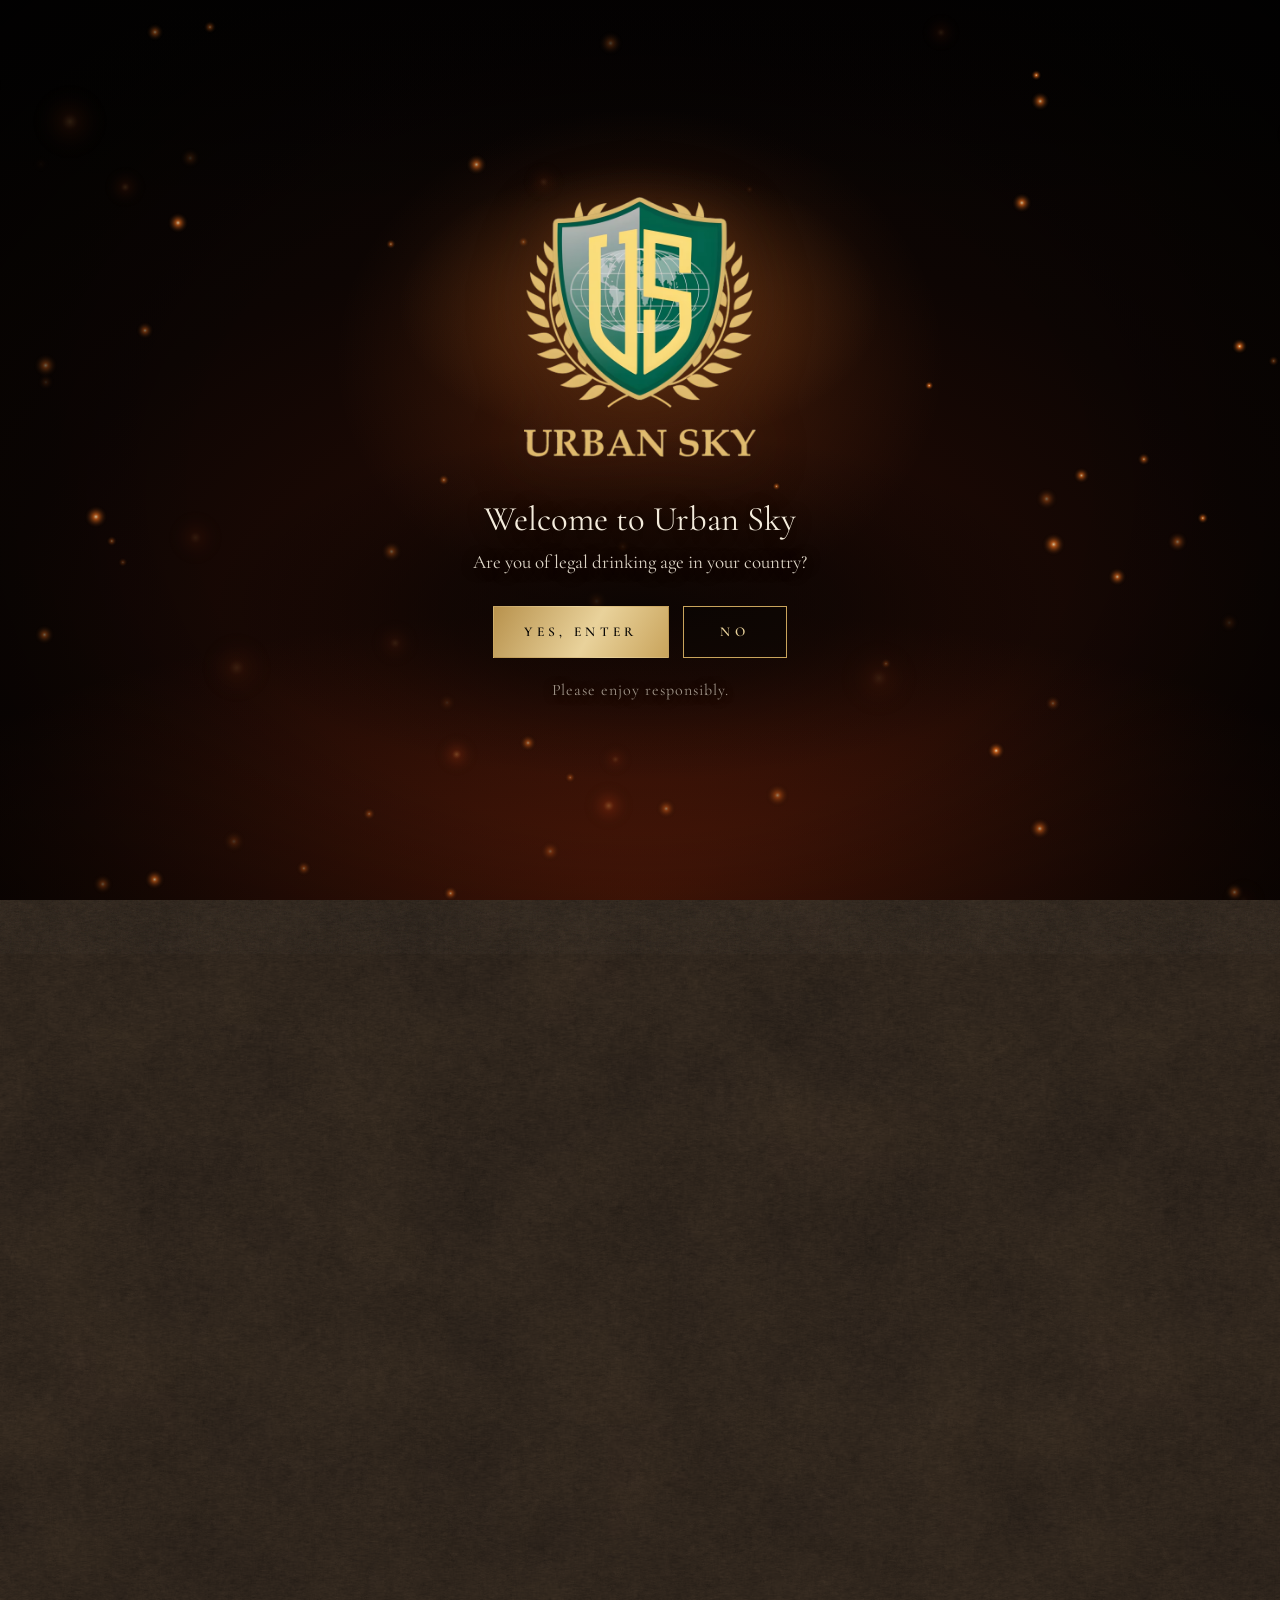
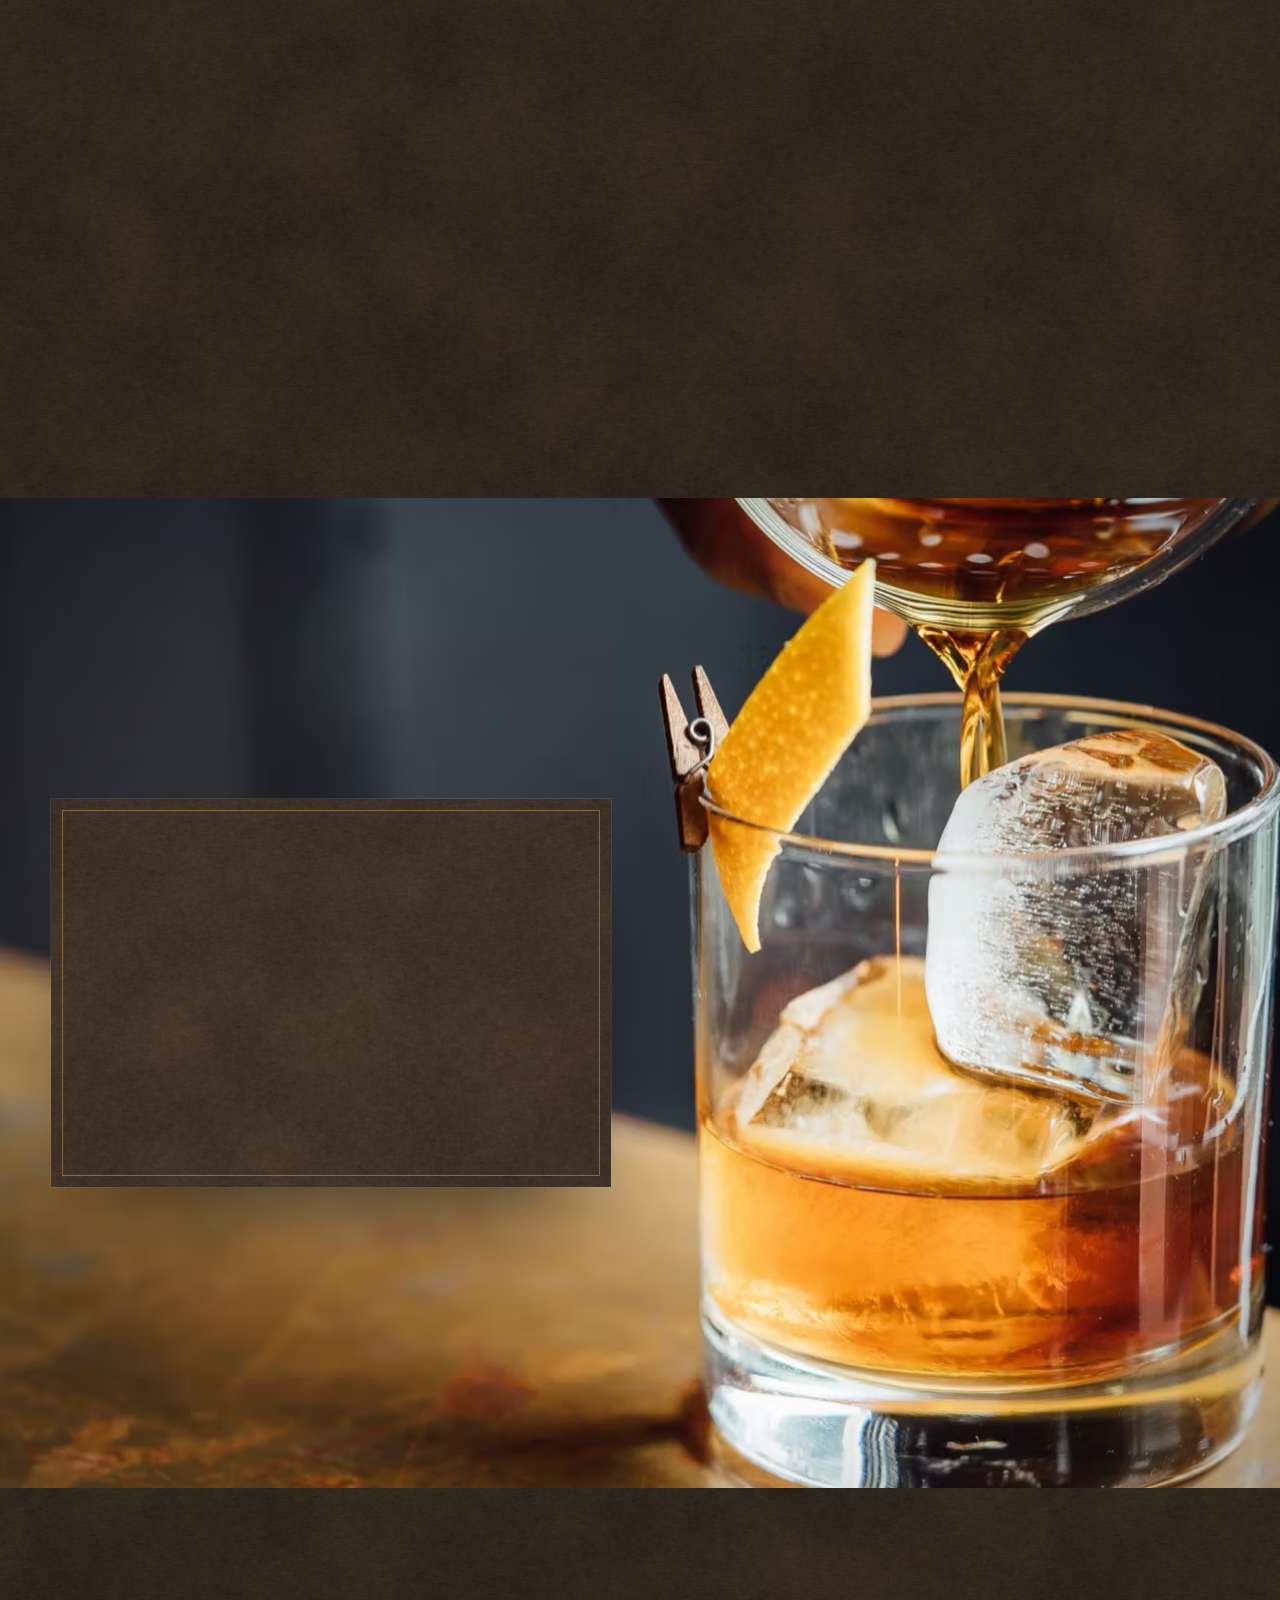
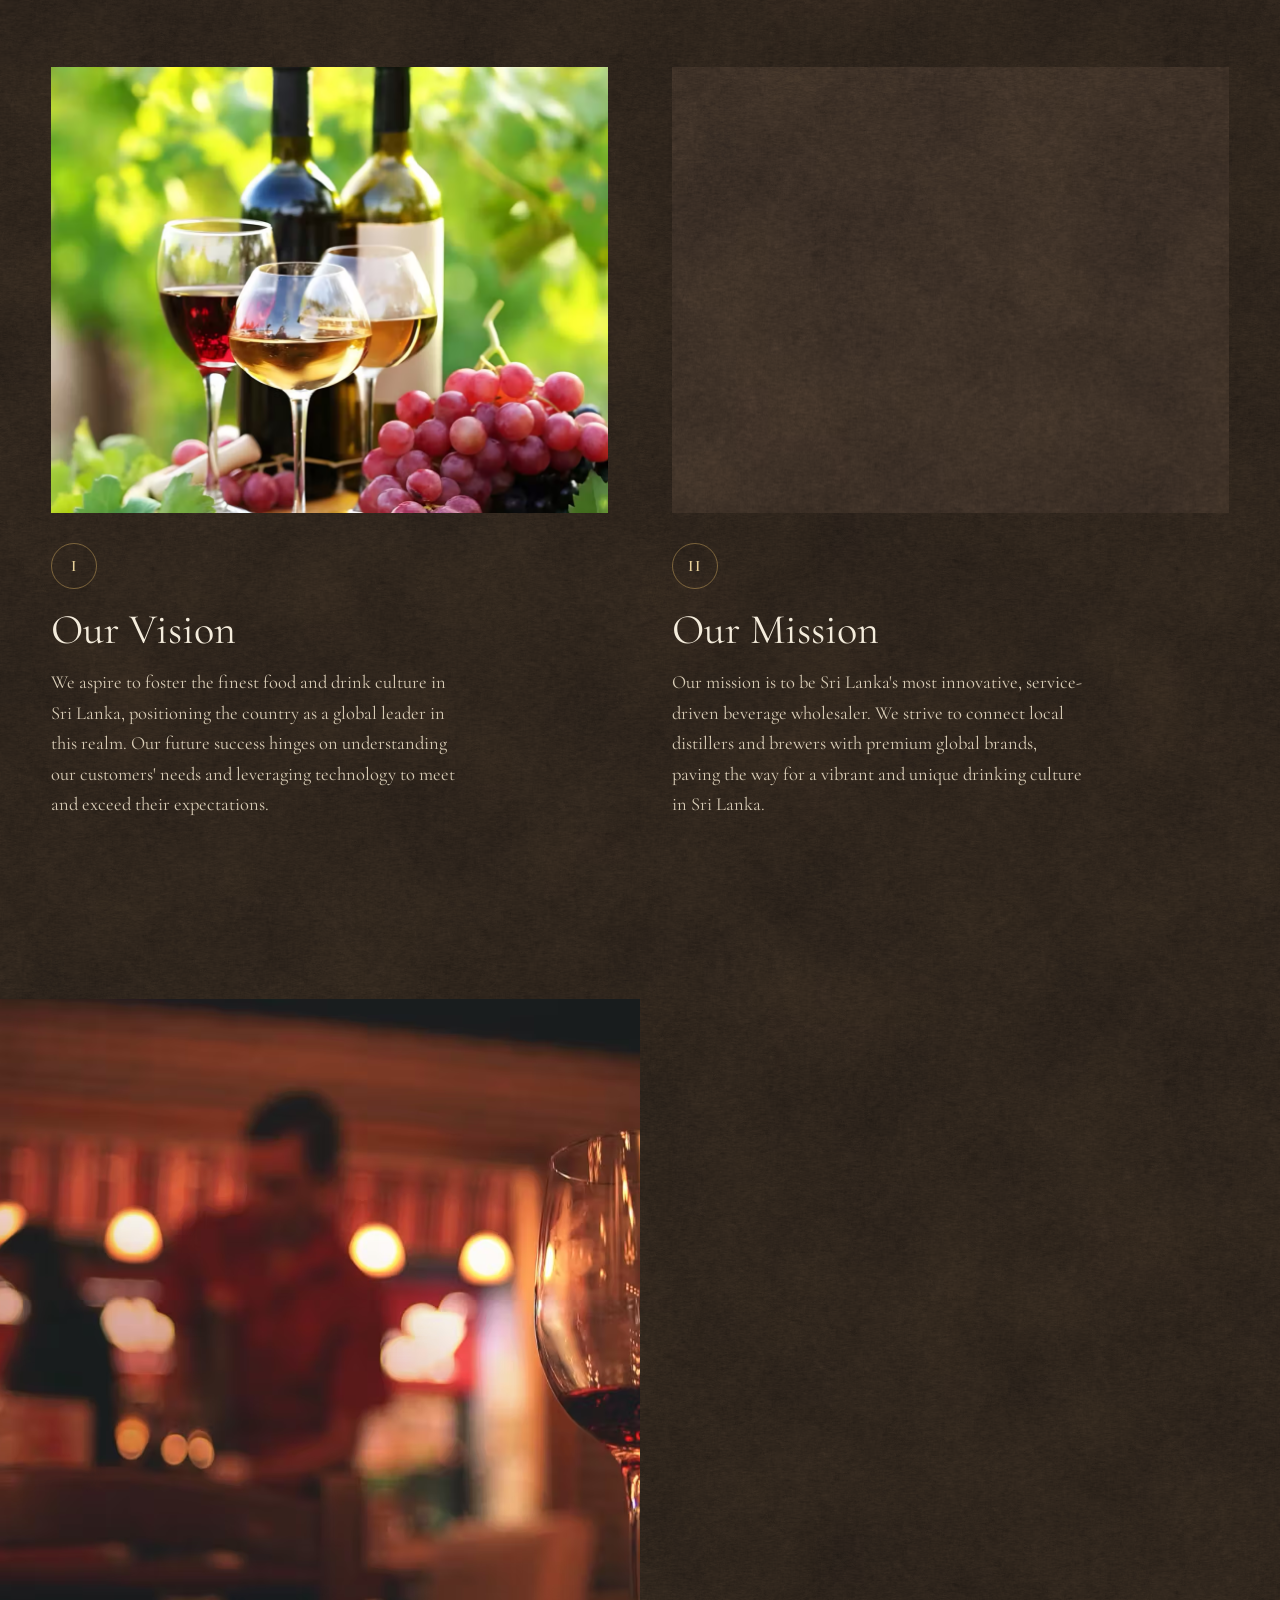
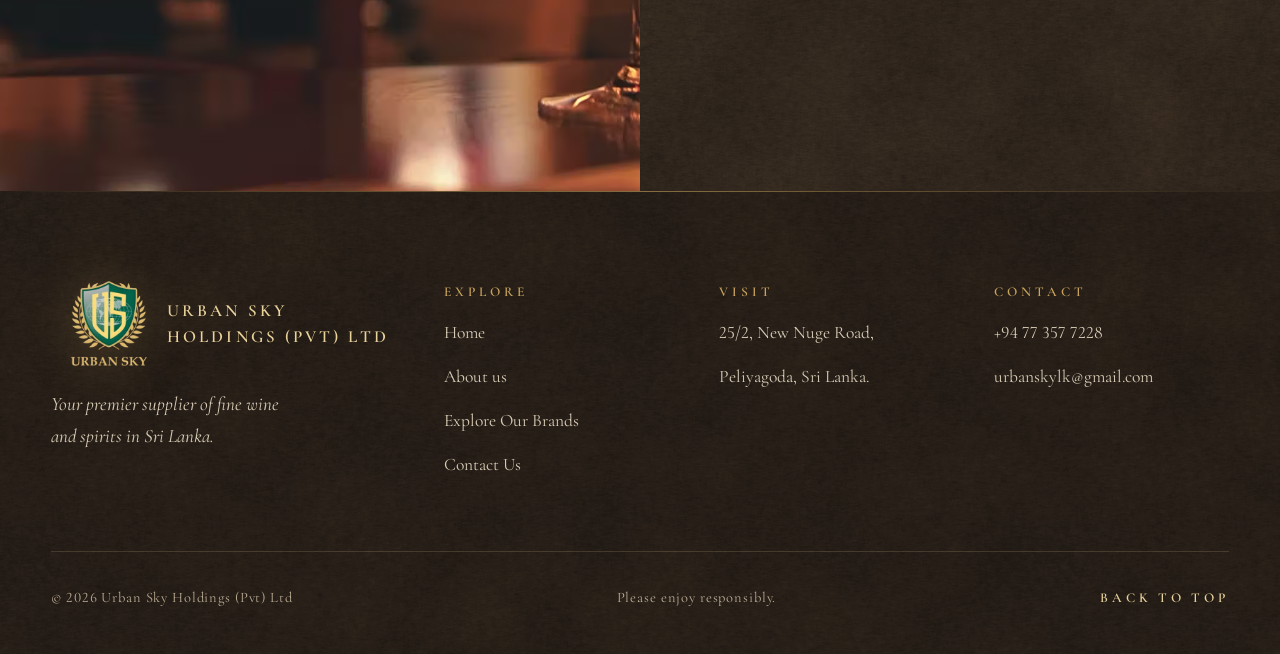
==== commit bc61cef7: "Lifted dark textured theme and a real pour hero on warm sand - Back to the dark gold palette, one st" ====
--- a/about.html
+++ b/about.html
@@ -5,7 +5,7 @@
   <meta name="viewport" content="width=device-width, initial-scale=1">
   <title>About Us | Urban Sky Holdings</title>
   <meta name="description" content="The Urban Sky story, vision and mission - importers and distributors of premium spirits in Sri Lanka.">
-  <meta name="theme-color" content="#f6f1e7">
+  <meta name="theme-color" content="#30261d">
   <link rel="icon" href="assets/img/favicon.png">
   <link rel="preconnect" href="https://fonts.googleapis.com">
   <link rel="preconnect" href="https://fonts.gstatic.com" crossorigin>
--- a/assets/css/style.css
+++ b/assets/css/style.css
@@ -1,39 +1,44 @@
-/* Urban Sky - "Ivory Gallery": a light theme. Warm ivory walls, espresso ink, antique gold,
-   hairline rules, and the photography hung large and in full colour. */
+/* Urban Sky - "Cellar Light": the original dark gold palette lifted a step into a rich, warm espresso,
+   with a tactile stone-and-paper texture baked into every surface. The photography hangs in full colour,
+   and the home pour plays on a pool of warm sand light. */
 :root {
-  --paper: #f6f1e7;       /* page background */
-  --paper-2: #efe7d9;     /* porcelain bands: brands, footer */
-  --paper-3: #e7dcc9;     /* image wells before photos load */
-  --porcelain: #fbf8f2;   /* cards and the enquiry form */
-  --ink: #231a13;         /* headings, body text */
-  --ink-2: #4b3d31;       /* secondary text */
-  --ink-3: #6b5a49;       /* small notes and captions */
-  --gold-ink: #7d5a1e;    /* gold for small text on ivory (5.5:1) */
-  --gold-deep: #9a7330;   /* gold for large italic display text (3.8:1) */
-  --gold: #c9a45c;        /* decorative gold: hairlines, dust, glows */
-  --gold-2: #e9d29b;      /* pale gold on photographs */
-  --cream: #f6f1e7;       /* text over photographs */
-  --dusk: #1d150f;        /* shade used over photographs */
-  --line: rgba(35, 26, 19, 0.13);
-  --line-2: rgba(35, 26, 19, 0.24);
-  --line-gold: rgba(154, 115, 48, 0.5);
+  --bg: #30261d;          /* page background: warm espresso */
+  --bg-2: #372b22;        /* alternate bands: marquee, brands */
+  --bg-3: #3e3127;        /* raised cards, plaques, the enquiry form */
+  --bg-deep: #261e17;     /* deepest band: footer, scrollbar */
+  --cream: #f4ecdc;       /* headings and text over photographs */
+  --text: #e9e0cf;        /* lead text */
+  --text-2: #d8ccb6;      /* body copy */
+  --muted: #bcad95;       /* small notes and captions (AA on every surface) */
+  --gold: #c9a45c;        /* gold for small caps, rules and dust */
+  --gold-2: #e9d29b;      /* pale gold: italics, hover */
+  --gold-3: #8a6a32;      /* deep gold: decoration only */
+  --green: #0f3b2a;       /* Urban Sky green */
+  --green-2: #16503a;
+  --amber: #c8741c;
+  --sand: #a69877;        /* the light behind the pour */
+  --on-gold: #1c1611;     /* text on gold buttons */
+  --line: rgba(233, 210, 155, 0.16);
+  --line-2: rgba(233, 210, 155, 0.32);
+  --line-gold: rgba(201, 164, 92, 0.5);
   --serif: "Cormorant Garamond", "Times New Roman", serif;   /* the one typeface, used everywhere */
   --ease: cubic-bezier(0.22, 1, 0.36, 1);
   --ease-io: cubic-bezier(0.76, 0, 0.24, 1);
   --gutter: clamp(16px, 4vw, 56px);
   --max: 1240px;
   --nav-h: 92px;
+  --tex-size: 1024px;
 }
 
 *, *::before, *::after { box-sizing: border-box; }
-html { -webkit-font-smoothing: antialiased; touch-action: manipulation; }
+html { -webkit-font-smoothing: antialiased; touch-action: manipulation; background-color: var(--bg); }
 .sr-only { position: absolute; width: 1px; height: 1px; padding: 0; margin: -1px; overflow: hidden; clip: rect(0 0 0 0); white-space: nowrap; border: 0; }
 html.lenis, html.lenis body { height: auto; }
 .lenis.lenis-smooth { scroll-behavior: auto !important; }
 body {
   margin: 0;
-  background: var(--paper);
-  color: var(--ink);
+  background-color: var(--bg);
+  color: var(--cream);
   font-family: var(--serif);
   font-weight: 400;
   font-size: 19.5px;
@@ -41,34 +46,56 @@
   font-variant-numeric: lining-nums;   /* full-height figures, so phone numbers and years read cleanly */
   overflow-x: hidden;
 }
+/* the texture: one seamless warm tile (stone clouds, paper fibre), blended "overlay" into each surface's own
+   colour, so it scrolls with the page and costs nothing extra while scrolling. Value 128 in the tile = no change. */
+body, .marquee, .brands, .footer, .veil, .form, .whisky, .band__inner, .story__clip, .vm__media, .contact__media, .phero__media {
+  background-image: url("../img/texture.jpg");
+  background-image: image-set(url("../img/texture.avif") type("image/avif"), url("../img/texture.jpg") type("image/jpeg"));
+  background-size: var(--tex-size) var(--tex-size);
+  background-blend-mode: overlay;
+}
+/* each band starts the tile at a different point, so no two neighbouring surfaces repeat the same patch */
+.marquee { background-position: 371px 213px; }
+.brands { background-position: 619px 457px; }
+.footer { background-position: 167px 731px; }
+.form, .whisky { background-position: 503px 89px; }
+.band__inner { background-position: 829px 541px; }
 img { max-width: 100%; height: auto; display: block; }
 b, strong { font-weight: 600; }
 a { color: inherit; text-decoration: none; }
-::selection { background: var(--ink); color: var(--paper); }
+::selection { background: var(--gold); color: var(--on-gold); }
 
 /* keyboard focus: visible on every interactive element */
 :focus { outline: none; }
-:focus-visible { outline: 1.5px solid var(--gold-ink); outline-offset: 5px; border-radius: 1px; }
+:focus-visible { outline: 1px solid var(--gold-2); outline-offset: 5px; border-radius: 1px; }
 .skip-link {
   position: fixed; left: 16px; top: -60px; z-index: 300;
-  padding: 12px 20px; background: var(--ink); color: var(--paper);
+  padding: 12px 20px; background: var(--gold); color: var(--on-gold);
   font-size: 13.5px; font-weight: 600; letter-spacing: 0.2em; text-transform: uppercase;
   transition: top 0.3s var(--ease);
 }
 .skip-link:focus { top: 16px; }
 
-html { scrollbar-color: var(--gold-deep) var(--paper-2); scrollbar-width: thin; }
+/* slim gold scrollbar */
+html { scrollbar-color: var(--gold-3) var(--bg-deep); scrollbar-width: thin; }
 ::-webkit-scrollbar { width: 8px; }
-::-webkit-scrollbar-track { background: var(--paper-2); }
-::-webkit-scrollbar-thumb { background: var(--gold-deep); border-radius: 8px; }
-
-/* a faint, still paper grain over everything (no animation, so it costs nothing while scrolling) */
+::-webkit-scrollbar-track { background: var(--bg-deep); }
+::-webkit-scrollbar-thumb { background: linear-gradient(var(--gold-3), var(--gold)); border-radius: 8px; }
+
+/* fine film grain for life: a layer only slightly bigger than the screen, moved on the GPU (off for reduced motion) */
 body::after {
   content: "";
-  position: fixed; inset: 0;
+  position: fixed; inset: -6%;
   pointer-events: none; z-index: 90;
-  opacity: 0.035;
-  background-image: url("data:image/svg+xml;utf8,<svg xmlns='http://www.w3.org/2000/svg' width='180' height='180'><filter id='n'><feTurbulence type='fractalNoise' baseFrequency='0.85' numOctaves='2' stitchTiles='stitch'/></filter><rect width='100%' height='100%' filter='url(%23n)'/></svg>");
+  opacity: 0.045;
+  background-image: url("data:image/svg+xml;utf8,<svg xmlns='http://www.w3.org/2000/svg' width='160' height='160'><filter id='n'><feTurbulence type='fractalNoise' baseFrequency='0.9' numOctaves='2' stitchTiles='stitch'/></filter><rect width='100%' height='100%' filter='url(%23n)'/></svg>");
+  animation: grain 1.2s steps(6) infinite;
+  will-change: transform;
+}
+@keyframes grain {
+  0% { transform: translate3d(0, 0, 0); } 20% { transform: translate3d(-3%, 2%, 0); }
+  40% { transform: translate3d(2%, -3%, 0); } 60% { transform: translate3d(-2%, -1%, 0); }
+  80% { transform: translate3d(3%, 3%, 0); } 100% { transform: translate3d(0, 0, 0); }
 }
 /* AVIF <picture> wrappers must not change layout around the images */
 picture { display: contents; }
@@ -79,7 +106,7 @@
   font-family: var(--serif);
   font-size: 14px; font-weight: 600;
   letter-spacing: 0.4em; text-transform: uppercase;
-  color: var(--gold-ink);
+  color: var(--gold);
   display: inline-flex; align-items: center; gap: 14px;
 }
 .eyebrow::before { content: ""; width: 38px; height: 1px; background: currentColor; opacity: 0.75; transform: scaleX(var(--rule, 1)); transform-origin: left; }
@@ -97,41 +124,37 @@
   font-size: clamp(38px, 5.4vw, 76px);
   line-height: 1.06;
   margin: 0;
-  color: var(--ink);
-}
-.h-serif em { font-style: italic; color: var(--gold-deep); }
+  color: var(--cream);
+}
+.h-serif em { font-style: italic; color: var(--gold-2); }
 .h-serif, .cta h2, .vm__card h3, .story__copy h3, .band__quote, .phero h1 { text-wrap: balance; }
-.lead { font-family: var(--serif); font-size: clamp(21px, 2.1vw, 27px); line-height: 1.5; color: var(--ink); font-weight: 400; }
-
-/* antique gold lettering on ivory: every stop stays above 3:1 for large text */
+.lead { font-family: var(--serif); font-size: clamp(21px, 2.1vw, 27px); line-height: 1.5; color: var(--text); font-weight: 400; }
+
+/* gold lettering, as in the original theme: deep gold to a bright highlight and back */
 .gold-text {
-  background: linear-gradient(100deg, #6b4c16 0%, #8a6424 28%, #a67c2e 44%, #8a6424 60%, #6b4c16 100%);
+  background: linear-gradient(100deg, #ae8a44 0%, #e9d29b 30%, #fff4d6 45%, #c9a45c 60%, #ae8a44 100%);
   background-size: 220% 100%;
   -webkit-background-clip: text; background-clip: text;
   color: transparent;
   /* background-position repaints text every frame, so the sheen sweeps twice and then rests */
   animation: sheen 3.6s var(--ease) 0.8s 2 both;
 }
-/* smaller gold words in running text need 4.5:1 at every stop */
-.lead .gold-text { background-image: linear-gradient(100deg, #5e4313 0%, #7d5a1e 35%, #8a6424 48%, #7d5a1e 62%, #5e4313 100%); }
-/* bright gold on photographs (the bands, and the home hero on wide screens) */
-@media (min-width: 861px) {
-  .hero .gold-text { background-image: linear-gradient(100deg, #c9a45c 0%, #f1dfae 30%, #fff6dc 45%, #e2c27f 60%, #c9a45c 100%); }
-}
+/* smaller gold words in running text keep 4.5:1 at every stop */
+.lead .gold-text { background-image: linear-gradient(100deg, #c09a52 0%, #e9d29b 30%, #fff4d6 45%, #c9a45c 60%, #c09a52 100%); }
 @keyframes sheen { 0% { background-position: 100% 0; } 60%, 100% { background-position: -20% 0; } }
 
 /* masked words for line-by-line reveals (built by main.js; never present without motion) */
 .wm { display: inline-block; overflow: hidden; vertical-align: top; padding: 0.12em 0.08em 0.16em; margin: -0.12em -0.08em -0.16em; }
 .wi { display: inline-block; }
 
-/* ===== buttons (site) ===== */
+/* ===== buttons (site): gold hairline, gold fill rising on hover ===== */
 .btn {
   position: relative; overflow: hidden;
   display: inline-flex; align-items: center; justify-content: center; gap: 14px;
   min-height: 52px; padding: 0 calc(32px - 0.32em) 0 32px;
-  border: 1px solid var(--ink);
+  border: 1px solid var(--gold);
   background: transparent;
-  color: var(--ink);
+  color: var(--gold-2);
   font-family: var(--serif); font-size: 13.5px; font-weight: 600; letter-spacing: 0.32em; text-transform: uppercase;
   cursor: pointer;
   transition: color 0.5s var(--ease), box-shadow 0.6s var(--ease), border-color 0.5s;
@@ -139,14 +162,14 @@
 }
 .btn::before {
   content: ""; position: absolute; inset: 0; z-index: -1;
-  background: var(--ink);
+  background: linear-gradient(120deg, var(--gold-3), var(--gold-2), var(--gold));
   transform: translateY(101%); transition: transform 0.6s var(--ease);
 }
-.btn:hover { color: var(--paper); box-shadow: 0 18px 40px -20px rgba(35, 26, 19, 0.5); }
+.btn:hover { color: var(--on-gold); box-shadow: 0 18px 40px -16px rgba(201, 164, 92, 0.5); }
 .btn:hover::before { transform: translateY(0); }
-.btn--solid { background: var(--ink); border-color: var(--ink); color: var(--paper); }
-.btn--solid::before { background: var(--gold-ink); }
-.btn--solid:hover { border-color: var(--gold-ink); }
+.btn--solid { background: linear-gradient(120deg, #b8924d, var(--gold-2) 55%, var(--gold)); border-color: transparent; color: var(--on-gold); }
+.btn--solid::before { background: var(--cream); }
+.btn--solid:hover { border-color: transparent; }
 .btn--sm { min-height: 44px; padding: 0 calc(20px - 0.24em) 0 20px; font-size: 13.5px; letter-spacing: 0.24em; }
 
 /* ===== age gate: unchanged. It keeps the original dark tokens and button styles in its own scope. ===== */
@@ -268,7 +291,7 @@
 /* ===== page-change veil (built by main.js) ===== */
 .veil {
   position: fixed; inset: 0; z-index: 150; pointer-events: none;
-  background: var(--paper);
+  background-color: var(--bg);
   clip-path: inset(100% 0 0 0);
 }
 
@@ -277,13 +300,13 @@
   position: fixed; top: 0; left: 0; right: 0; z-index: 60;
   transition: padding 0.6s var(--ease), color 0.5s var(--ease);
   padding: 22px 0;
-  color: var(--ink);
+  color: var(--cream);
 }
 /* the frosted bar lives on a pseudo-element: backdrop-filter on .nav itself would
    trap the fixed mobile menu inside the bar */
 .nav::before {
   content: ""; position: absolute; inset: 0; z-index: -1;
-  background: rgba(246, 241, 231, 0.84);
+  background: rgba(38, 30, 23, 0.82);
   backdrop-filter: blur(16px) saturate(1.2);
   -webkit-backdrop-filter: blur(16px) saturate(1.2);
   box-shadow: 0 1px 0 var(--line);
@@ -291,24 +314,24 @@
 }
 .nav.is-scrolled::before { opacity: 1; }
 .nav.is-scrolled { padding: 12px 0; }
-.nav__progress { position: absolute; left: 0; right: 0; bottom: -1px; height: 1px; background: var(--gold-deep); transform-origin: left; transform: scaleX(0); opacity: 0; transition: opacity 0.6s; }
+.nav__progress { position: absolute; left: 0; right: 0; bottom: -1px; height: 1px; background: var(--gold); transform-origin: left; transform: scaleX(0); opacity: 0; transition: opacity 0.6s; }
 .nav.is-scrolled .nav__progress { opacity: 1; }
 .nav .wrap { display: flex; align-items: center; justify-content: space-between; }
 .nav__brand { display: flex; align-items: center; gap: 14px; min-width: 48px; min-height: 48px; }
 .nav__brand img { width: 46px; transition: width 0.6s var(--ease); }
 .nav.is-scrolled .nav__brand img { width: 38px; }
-.nav__brand span { font-family: var(--serif); font-weight: 600; letter-spacing: 0.2em; font-size: 17px; color: currentColor; transition: color 0.5s; }
+.nav__brand span { font-family: var(--serif); font-weight: 600; letter-spacing: 0.2em; font-size: 17px; color: var(--gold-2); transition: color 0.5s; }
 .nav__links { display: flex; align-items: center; gap: 38px; list-style: none; margin: 0; padding: 0; }
 .nav__links a:not(.btn) {
-  position: relative; font-size: 14px; font-weight: 600; letter-spacing: 0.26em; text-transform: uppercase; color: currentColor;
+  position: relative; font-size: 14px; font-weight: 600; letter-spacing: 0.26em; text-transform: uppercase; color: #e6dcc8;
   transition: color 0.4s;
 }
 .nav__links a:not(.btn)::after {
-  content: ""; position: absolute; left: 0; right: 0.26em; bottom: -8px; height: 1px; background: currentColor;
+  content: ""; position: absolute; left: 0; right: 0.26em; bottom: -8px; height: 1px; background: var(--gold);
   transform: scaleX(0); transform-origin: right; transition: transform 0.5s var(--ease);
 }
 .nav__links a:not(.btn):hover::after, .nav__links a[aria-current="page"]::after { transform: scaleX(1); transform-origin: left; }
-.nav__links a:not(.btn):hover, .nav__links a[aria-current="page"] { color: var(--gold-ink); }
+.nav__links a:not(.btn):hover, .nav__links a[aria-current="page"] { color: var(--gold-2); }
 .nav__cta { margin-left: 6px; }
 .nav__links a { white-space: nowrap; }
 /* small laptops and landscape tablets: a tighter bar so every link stays on one line */
@@ -317,23 +340,15 @@
   .nav__links a:not(.btn) { font-size: 13px; letter-spacing: 0.2em; }
   .nav__brand span { display: none; }
 }
-.nav__toggle { display: none; width: 48px; height: 48px; margin-right: -11px; background: none; border: 0; padding: 0 11px; cursor: pointer; color: inherit; }
+.nav__toggle { display: none; width: 48px; height: 48px; margin-right: -11px; background: none; border: 0; padding: 0 11px; cursor: pointer; color: var(--gold-2); }
 .nav__toggle span { display: block; width: 26px; height: 1.5px; background: currentColor; margin: 7px 0; transition: transform 0.4s var(--ease); }
-
-/* home, at the top: the bar floats over the photograph, so it turns ivory */
-body:has(.hero) .nav:not(.is-scrolled):not(.is-open) { color: var(--cream); }
-body:has(.hero) .nav:not(.is-scrolled):not(.is-open) .nav__links a:not(.btn):hover,
-body:has(.hero) .nav:not(.is-scrolled):not(.is-open) .nav__links a[aria-current="page"] { color: var(--gold-2); }
-body:has(.hero) .nav:not(.is-scrolled):not(.is-open) .btn { border-color: rgba(246, 241, 231, 0.7); color: var(--cream); }
-body:has(.hero) .nav:not(.is-scrolled):not(.is-open) .btn::before { background: var(--cream); }
-body:has(.hero) .nav:not(.is-scrolled):not(.is-open) .btn:hover { color: var(--ink); }
-body:has(.hero) .nav:not(.is-scrolled):not(.is-open) :focus-visible { outline-color: var(--gold-2); }
 
 @media (max-width: 860px) {
   .nav__toggle { display: block; z-index: 2; }
   .nav__links {
     position: fixed; inset: 0; flex-direction: column; align-items: center; justify-content: center; gap: 14px;
-    background: var(--paper);
+    background-color: var(--bg-deep);
+    background-image: radial-gradient(ellipse 80% 55% at 50% 45%, rgba(201, 164, 92, 0.1), transparent 70%);
     opacity: 0; pointer-events: none; transition: opacity 0.5s var(--ease);
   }
   .nav__links a:not(.btn) { display: inline-flex; align-items: center; min-height: 48px; padding: 0 16px; font-size: 18px; }
@@ -346,48 +361,71 @@
   .nav__brand { position: relative; z-index: 2; }
 }
 
-/* ===== home hero: the whisky photograph, full bleed, glass on the right ===== */
-.hero { position: relative; background: var(--paper); }
+/* ===== home hero: the words on the left, the pour on the right on a pool of warm sand light =====
+   The film box keeps the footage's 3:4 shape. Its edges are feathered by masks and it sits on .hero__glow,
+   a blurred carry-over of the frame's own edges, so the light spreads past the film and dissolves into the
+   page in a soft ellipse: no rectangle, no seam. */
+.hero { position: relative; }
 .hero__stage {
   position: relative; height: 100vh; height: 100svh; min-height: 640px; overflow: hidden;
   display: flex; align-items: center;
 }
-.hero__media { position: absolute; inset: 0; overflow: hidden; background: var(--dusk); }
-.hero__frame { position: absolute; inset: 0; transform-origin: 60% 47%; }
-.hero__img { width: 100%; height: 100%; object-fit: cover; object-position: 62% 46%; }
-/* where container units exist, the frame is sized like the photo itself ("cover"), so the light sweep
-   can sit exactly on the glass whatever the screen shape */
-@supports (width: 1cqw) {
-  .hero__media { container-type: size; }
-  .hero__frame {
-    --ar: 1.5459;                                   /* 2560 x 1656 */
-    --fw: max(100cqw * 1.12, 100cqh * var(--ar));  /* a little wider than the screen, so the glass can sit right of the words */
-    --fh: calc(var(--fw) / var(--ar));
-    inset: auto; width: var(--fw); height: var(--fh);
-    left: clamp(100cqw - var(--fw), 66.5cqw - 0.604 * var(--fw), 0px);   /* glass centre about two thirds across */
-    top: calc((100cqh - var(--fh)) * 0.45);
+.hero__scene {
+  position: absolute; inset: 0; z-index: 1; pointer-events: none;
+  /* film: 82% of the hero height, starting under the menu, never wider than about half the screen; glass centre
+     ~72% across. The space left under the glass lets the light fade out softly before the foot of the hero. */
+  --fh: min(82vh, 52vw / 0.75);
+  --fw: calc(var(--fh) * 0.75);
+  --fx: calc(72vw - var(--fw) * 0.54);
+  --fy: calc(7vh + (82vh - var(--fh)) * 0.5);
+}
+@supports (height: 1cqh) {
+  .hero__scene { container-type: size; }
+  .hero__glow, .hero__filmbox {
+    --fh: min(82cqh, 52cqw / 0.75);
+    --fw: calc(var(--fh) * 0.75);
+    --fx: calc(72cqw - var(--fw) * 0.54);
+    --fy: calc(7cqh + (82cqh - var(--fh)) * 0.5);
   }
 }
-.hero__sheen {                          /* the light sweep: confined to the tumbler */
-  position: absolute; left: 50.4%; top: 29.4%; width: 20.2%; height: 35.6%;
-  overflow: hidden; pointer-events: none; mix-blend-mode: screen;
-  -webkit-mask-image: linear-gradient(to bottom, transparent 0, #000 10%, #000 90%, transparent 100%);
-          mask-image: linear-gradient(to bottom, transparent 0, #000 10%, #000 90%, transparent 100%);
-}
-.hero__sheen i {
-  position: absolute; top: -10%; bottom: -10%; left: 0; width: 46%;
-  background: linear-gradient(100deg, transparent 0%, rgba(255, 238, 205, 0) 18%, rgba(255, 244, 222, 0.5) 50%, rgba(255, 238, 205, 0) 82%, transparent 100%);
-  transform: translateX(-130%) skewX(-12deg);
+.hero__filmbox {
+  position: absolute; left: var(--fx); top: var(--fy); width: var(--fw); height: var(--fh);
+  /* clear between 20-88% across, above the foot of the glass and under a soft dome at the top: the whole glass,
+     the decanter's lip and the stream stay clear; the decanter's body comes out of the dark */
+  --film-mask:
+    linear-gradient(to right, transparent 0%, rgba(0, 0, 0, 0.1) 3.5%, rgba(0, 0, 0, 0.32) 7.5%, rgba(0, 0, 0, 0.6) 11.5%, rgba(0, 0, 0, 0.85) 15.5%, #000 20%, #000 88%, rgba(0, 0, 0, 0.85) 91%, rgba(0, 0, 0, 0.5) 94.5%, rgba(0, 0, 0, 0.15) 97.5%, transparent 100%),
+    linear-gradient(to bottom, #000 91%, rgba(0, 0, 0, 0.75) 93.5%, rgba(0, 0, 0, 0.35) 96.5%, transparent 100%),
+    radial-gradient(ellipse 80% 75% at 50% 75%, #000 82%, rgba(0, 0, 0, 0.8) 86%, rgba(0, 0, 0, 0.45) 91%, rgba(0, 0, 0, 0.15) 96%, transparent 100%);
+  -webkit-mask-image: var(--film-mask);
+  -webkit-mask-composite: source-in, source-in;
+          mask-image: var(--film-mask);
+          mask-composite: intersect, intersect;
+}
+.hero__film { display: block; width: 100%; height: 100%; object-fit: cover; background: var(--sand); }
+/* never draw the platform's play or cast overlay on the hero (iOS Low Power Mode refuses autoplay and would show a play glyph) */
+.hero__film::-webkit-media-controls,
+.hero__film::-webkit-media-controls-panel,
+.hero__film::-webkit-media-controls-overlay-play-button,
+.hero__film::-webkit-media-controls-start-playback-button { display: none !important; -webkit-appearance: none; appearance: none; }
+/* the light pool: 2.2x the film's width and 1.45x its height, centred on the glass */
+.hero__glow {
+  position: absolute;
+  left: calc(var(--fx) - var(--fw) * 0.6); top: calc(var(--fy) - var(--fh) * 0.2);
+  width: calc(var(--fw) * 2.2); height: calc(var(--fh) * 1.45);
+  background: var(--sand) url("../img/pour-glow.jpg") center / 100% 100% no-repeat;
+  background-image: image-set(url("../img/pour-glow.avif") type("image/avif"), url("../img/pour-glow.jpg") type("image/jpeg"));
+  /* full strength where it meets the film, then a long soft falloff; it stays clear of the words on the left
+     fades out above the film, under the menu, and before the foot of the hero */
+  --glow-mask:
+    radial-gradient(ellipse 43.2% 58.6% at 51.8% 55.2%, #000 0%, #000 56%, rgba(0, 0, 0, 0.86) 63%, rgba(0, 0, 0, 0.64) 71%, rgba(0, 0, 0, 0.4) 79%, rgba(0, 0, 0, 0.19) 87%, rgba(0, 0, 0, 0.06) 94%, transparent 100%),
+    linear-gradient(to right, transparent 18.2%, rgba(0, 0, 0, 0.1) 21%, rgba(0, 0, 0, 0.32) 24%, rgba(0, 0, 0, 0.62) 27.3%, rgba(0, 0, 0, 0.87) 30.3%, #000 32.7%),
+    linear-gradient(to bottom, transparent 6.9%, rgba(0, 0, 0, 0.25) 9.5%, rgba(0, 0, 0, 0.62) 12.5%, rgba(0, 0, 0, 0.9) 15.5%, #000 17.2%, #000 79%, rgba(0, 0, 0, 0.8) 82%, rgba(0, 0, 0, 0.5) 85%, rgba(0, 0, 0, 0.22) 88%, rgba(0, 0, 0, 0.06) 90.5%, transparent 92%);
+  -webkit-mask-image: var(--glow-mask);
+  -webkit-mask-composite: source-in, source-in;
+          mask-image: var(--glow-mask);
+          mask-composite: intersect, intersect;
 }
 .hero__dust { position: absolute; inset: 0; width: 100%; height: 100%; pointer-events: none; z-index: 2; }
-/* shade only where the words sit, so the rest of the photograph stays bright */
-.hero__media::after {
-  content: ""; position: absolute; inset: 0; z-index: 1; pointer-events: none;
-  background:
-    linear-gradient(90deg, rgba(22, 15, 10, 0.72) 0%, rgba(22, 15, 10, 0.52) 30%, rgba(22, 15, 10, 0) 56%),
-    linear-gradient(to bottom, rgba(22, 15, 10, 0.42) 0%, rgba(22, 15, 10, 0) 22%),
-    linear-gradient(to top, rgba(22, 15, 10, 0.4) 0%, rgba(22, 15, 10, 0) 18%);
-}
 .hero__copy {
   position: relative; z-index: 3; color: var(--cream);
   padding-left: max(var(--gutter), calc((100vw - var(--max)) / 2)); padding-right: 24px; padding-top: 40px;
@@ -396,57 +434,49 @@
 .hero__title { font-size: clamp(44px, 6.2vw, 96px); white-space: nowrap; }
 .hero__title.is-split { overflow: hidden; padding: 0.06em 0.1em 0.08em; margin: -0.06em -0.1em -0.08em; }
 .hero__title .char { display: inline-block; }
-.hero__sub { margin: 18px 0 0; font-family: var(--serif); font-weight: 500; letter-spacing: 0.55em; font-size: clamp(13px, 1.2vw, 17px); color: #ede4d3; text-transform: uppercase; }
-.hero__rule { width: 120px; height: 1px; background: linear-gradient(90deg, var(--gold-2), transparent); margin: 34px 0 26px; transform-origin: left; }
-.hero__tag { font-family: var(--serif); font-size: clamp(21px, 2vw, 28px); line-height: 1.4; margin: 0 0 38px; color: #f8f3ea; max-width: 30ch; }
-.hero__cta .btn { border-color: rgba(246, 241, 231, 0.75); color: var(--cream); }
-.hero__cta .btn::before { background: var(--cream); }
-.hero__cta .btn:hover { color: var(--ink); box-shadow: 0 18px 40px -18px rgba(0, 0, 0, 0.6); }
-.hero__copy :focus-visible { outline-color: var(--gold-2); }
+.hero__sub { margin: 18px 0 0; font-family: var(--serif); font-weight: 500; letter-spacing: 0.55em; font-size: clamp(13px, 1.2vw, 17px); color: var(--text-2); text-transform: uppercase; }
+.hero__rule { width: 120px; height: 1px; background: linear-gradient(90deg, var(--gold), transparent); margin: 34px 0 26px; transform-origin: left; }
+.hero__tag { font-family: var(--serif); font-size: clamp(21px, 2vw, 28px); line-height: 1.4; margin: 0 0 38px; color: #efe5d2; max-width: 30ch; }
 .hero__scroll {
   position: absolute; z-index: 4; left: max(var(--gutter), calc((100vw - var(--max)) / 2)); bottom: 30px;
   display: flex; flex-direction: column; align-items: flex-start; gap: 10px;
-  font-size: 13.5px; font-weight: 600; letter-spacing: 0.36em; text-transform: uppercase; color: var(--cream); white-space: nowrap;
-  text-shadow: 0 1px 12px rgba(0, 0, 0, 0.5);
-}
-.hero__scroll i { width: 1px; height: 46px; background: linear-gradient(var(--gold-2), transparent); animation: drip 2.2s var(--ease) infinite; transform-origin: top; }
+  font-size: 13.5px; font-weight: 600; letter-spacing: 0.36em; text-transform: uppercase; color: var(--muted); white-space: nowrap;
+}
+.hero__scroll i { width: 1px; height: 46px; background: linear-gradient(var(--gold), transparent); animation: drip 2.2s var(--ease) infinite; transform-origin: top; }
 .hero.is-past .hero__scroll { opacity: 0; transition: opacity 0.6s var(--ease); }
 @keyframes drip { 0% { transform: scaleY(0); } 50% { transform: scaleY(1); opacity: 1; } 100% { transform: scaleY(1); opacity: 0; } }
 
-/* phones and tablets: the photograph hangs on top (glass centred and whole), the words sit on ivory beneath */
+/* phones and tablets: the words first, the pour beneath them, the glass whole and centred */
 @media (max-width: 860px) {
-  .hero__stage { --mh: clamp(380px, 62svh, 700px); height: auto; min-height: 0; display: block; }
-  .hero__media { position: relative; inset: auto; height: var(--mh); }
-  .hero__img { object-position: 45% 46%; }
-  @supports (width: 1cqw) {
-    .hero__frame {
-      --ar: 0.8;                                    /* 1200 x 1500 phone crop */
-      --fw: max(100cqw, 100cqh * var(--ar));
-      left: clamp(100cqw - var(--fw), 50cqw - 0.45 * var(--fw), 0px);
-      top: clamp(100cqh - var(--fh), 50cqh - 0.47 * var(--fh), 0px);
-      transform-origin: 45% 47%;
-    }
+  .hero__stage { height: auto; min-height: 0; display: flex; flex-direction: column; align-items: stretch; padding-top: var(--nav-h); }
+  .hero__copy { order: 1; padding: 30px var(--gutter) 0; text-align: center; }
+  .hero__welcome { font-size: 26px; }
+  .hero__title { font-size: clamp(44px, 13.4vw, 72px); }
+  .hero__sub { margin-top: 12px; }
+  .hero__rule { margin: 22px auto 18px; background: linear-gradient(90deg, transparent, var(--gold), transparent); }
+  .hero__tag { margin: 0 auto; font-size: 20px; }
+  .hero__cta { display: none; }
+  .hero__scene {
+    order: 2; position: relative; inset: auto; z-index: 1; flex: none; container-type: normal;
+    --fw: min(92vw, 560px, 60svh * 0.75);
+    --fh: calc(var(--fw) / 0.75);
+    --fx: calc(50% - var(--fw) * 0.54);
+    --fy: calc(var(--fh) * 0.04);
+    height: calc(var(--fh) * 1.1); margin-top: calc(var(--fh) * -0.05);
   }
-  .hero__sheen { left: 19.2%; top: 24%; width: 51.4%; height: 46.6%; }
-  .hero__media::after { background: linear-gradient(to bottom, rgba(22, 15, 10, 0.5) 0%, rgba(22, 15, 10, 0) 26%), linear-gradient(to top, rgba(22, 15, 10, 0.66) 0%, rgba(22, 15, 10, 0.3) 18%, rgba(22, 15, 10, 0) 34%); }
-  .hero__copy { padding: 34px var(--gutter) 8px; text-align: center; color: var(--ink); }
-  .hero__welcome { color: var(--gold-ink); font-size: 26px; }
-  .hero__title { font-size: clamp(44px, 13.4vw, 72px); }
-  .hero__sub { color: var(--ink-2); margin-top: 12px; }
-  .hero__rule { margin: 22px auto 18px; background: linear-gradient(90deg, transparent, var(--gold-deep), transparent); }
-  .hero__tag { margin: 0 auto; font-size: 20px; color: var(--ink-2); }
-  .hero__cta { display: none; }
-  .hero__copy :focus-visible { outline-color: var(--gold-ink); }
-  .hero__scroll { top: calc(var(--mh) - 92px); bottom: auto; left: 50%; transform: translateX(-50%); align-items: center; }
-  .hero__scroll::before { content: ""; position: absolute; z-index: -1; left: -30%; right: -30%; top: -60%; bottom: -30%; background: radial-gradient(closest-side, rgba(22, 15, 10, 0.55), rgba(22, 15, 10, 0)); pointer-events: none; }
-  .motion .hero__media { clip-path: inset(6% 5% 6% 5%); }
+  .hero__glow, .hero__filmbox { --fw: inherit; --fh: inherit; --fx: inherit; --fy: inherit; }
+  .hero__glow { --glow-mask:
+    radial-gradient(ellipse 43.2% 58.6% at 51.8% 55.2%, #000 0%, #000 56%, rgba(0, 0, 0, 0.86) 63%, rgba(0, 0, 0, 0.64) 71%, rgba(0, 0, 0, 0.4) 79%, rgba(0, 0, 0, 0.19) 87%, rgba(0, 0, 0, 0.06) 94%, transparent 100%),
+    linear-gradient(to bottom, transparent 6.9%, rgba(0, 0, 0, 0.25) 9.5%, rgba(0, 0, 0, 0.62) 12.5%, rgba(0, 0, 0, 0.9) 15.5%, #000 17.2%, #000 78%, rgba(0, 0, 0, 0.55) 83%, rgba(0, 0, 0, 0.18) 87%, transparent 90%); }
+  .hero__dust { z-index: 2; }
+  .hero__scroll { order: 3; position: relative; left: auto; bottom: auto; align-self: center; align-items: center; margin: 4px 0 30px; }
 }
 
 /* ===== marquee ===== */
-.marquee { border-block: 1px solid var(--line); padding: 26px 0; overflow: hidden; background: var(--paper); }
+.marquee { border-block: 1px solid var(--line); padding: 26px 0; overflow: hidden; background-color: var(--bg-2); }
 .marquee__track { display: flex; width: max-content; animation: marquee 38s linear infinite; will-change: transform; }
-.marquee span { font-family: var(--serif); font-style: italic; font-size: clamp(26px, 3vw, 40px); color: var(--ink-2); padding-right: 56px; white-space: nowrap; display: inline-flex; align-items: center; gap: 56px; }
-.marquee span::after { content: "✦"; font-style: normal; font-size: 0.5em; color: var(--gold-deep); }
+.marquee span { font-family: var(--serif); font-style: italic; font-size: clamp(26px, 3vw, 40px); color: var(--text-2); padding-right: 56px; white-space: nowrap; display: inline-flex; align-items: center; gap: 56px; }
+.marquee span::after { content: "✦"; font-style: normal; font-size: 0.5em; color: var(--gold); }
 @keyframes marquee { to { transform: translateX(-50%); } }
 .motion .marquee__track { animation: none; }
 
@@ -455,30 +485,30 @@
 .motion .reveal { opacity: 0; }
 .motion [data-intro] { opacity: 0; }
 .motion .hero__title { opacity: 0; }
-.motion .hero__media { clip-path: inset(9% 7% 9% 7%); }
+.motion .hero__scene { opacity: 0; }
 .motion .phero__media { clip-path: inset(100% 0 0 0); }
 
 .story { display: grid; grid-template-columns: 1.05fr 1fr; gap: clamp(48px, 8vw, 120px); align-items: center; }
 .story__media { position: relative; isolation: isolate; }
-/* the photograph is hung in a porcelain mat with a hairline edge, like a framed print */
+/* the photograph is hung in a dark mat with a gold hairline edge, like a framed print */
 .story__clip {
-  position: relative; z-index: 1; aspect-ratio: 4 / 5; overflow: hidden; background: var(--paper-3);
-  box-shadow: 0 0 0 clamp(10px, 1.2vw, 16px) var(--porcelain), 0 0 0 calc(clamp(10px, 1.2vw, 16px) + 1px) var(--line), 0 50px 90px -50px rgba(35, 26, 19, 0.45);
+  position: relative; z-index: 1; aspect-ratio: 4 / 5; overflow: hidden; background-color: var(--bg-3);
+  box-shadow: 0 0 0 clamp(10px, 1.2vw, 16px) var(--bg-3), 0 0 0 calc(clamp(10px, 1.2vw, 16px) + 1px) var(--line-2), 0 50px 90px -40px rgba(0, 0, 0, 0.7);
 }
 .story__clip img { position: absolute; inset: -12% 0; width: 100%; height: 124%; object-fit: cover; }
 /* product shots fill the frame exactly and stay still, so the bottle is never clipped */
 .story__media--still .story__clip img { inset: 0; height: 100%; }
 .story__frame { position: absolute; z-index: 0; inset: clamp(34px, 3.4vw, 48px) calc(clamp(34px, 3.4vw, 48px) * -1) calc(clamp(34px, 3.4vw, 48px) * -1) clamp(34px, 3.4vw, 48px); border: 1px solid var(--line-gold); }
-.story__copy p { color: var(--ink-2); }
-.story__copy .lead { color: var(--ink); }
-.story__copy strong { color: var(--ink); font-weight: 600; }
-.story__copy h3 { font-family: var(--serif); font-weight: 400; font-size: clamp(30px, 3vw, 42px); line-height: 1.15; margin: 54px 0 14px; color: var(--ink); }
+.story__copy p { color: var(--text-2); }
+.story__copy .lead { color: var(--text); }
+.story__copy strong { color: var(--gold-2); font-weight: 600; }
+.story__copy h3 { font-family: var(--serif); font-weight: 400; font-size: clamp(30px, 3vw, 42px); line-height: 1.15; margin: 54px 0 14px; color: var(--cream); }
 .story__stats { display: grid; grid-template-columns: repeat(3, 1fr); gap: 0; margin-top: 52px; counter-reset: stat; }
 .story__stats > div { position: relative; padding: 30px 22px 6px 0; counter-increment: stat; }
-.story__stats > div::after { content: ""; position: absolute; left: 0; right: 12px; top: 0; height: 1px; background: linear-gradient(90deg, var(--gold-deep), rgba(154, 115, 48, 0.12)); transform-origin: left; transform: scaleX(var(--rule, 1)); }
-.story__stats > div::before { content: "0" counter(stat); display: block; font-family: var(--serif); font-style: italic; font-size: 16px; color: var(--gold-ink); margin-bottom: 10px; }
-.story__stats b { display: block; font-family: var(--serif); font-weight: 600; font-size: 18px; letter-spacing: 0.12em; text-transform: uppercase; color: var(--ink); }
-.story__stats span { font-size: 16.5px; color: var(--ink-2); line-height: 1.55; display: block; margin-top: 8px; }
+.story__stats > div::after { content: ""; position: absolute; left: 0; right: 12px; top: 0; height: 1px; background: linear-gradient(90deg, var(--gold), rgba(201, 164, 92, 0.1)); transform-origin: left; transform: scaleX(var(--rule, 1)); }
+.story__stats > div::before { content: "0" counter(stat); display: block; font-family: var(--serif); font-style: italic; font-size: 16px; color: var(--gold); margin-bottom: 10px; }
+.story__stats b { display: block; font-family: var(--serif); font-weight: 600; font-size: 18px; letter-spacing: 0.12em; text-transform: uppercase; color: var(--gold-2); }
+.story__stats span { font-size: 16.5px; color: var(--muted); line-height: 1.55; display: block; margin-top: 8px; }
 @media (max-width: 860px) {
   .story { grid-template-columns: 1fr; gap: 64px; }
   .story__media { margin-right: 22px; }
@@ -487,10 +517,10 @@
 }
 
 /* ===== photograph band: hangs inset on the wall, then opens to full bleed as it rises ===== */
-.band { position: relative; height: 110vh; min-height: 560px; overflow: hidden; display: grid; place-items: center; text-align: center; background: var(--paper-3); }
+.band { position: relative; height: 110vh; min-height: 560px; overflow: hidden; display: grid; place-items: center; text-align: center; background: var(--bg-3); }
 .band__img { position: absolute; inset: -15% 0; background-size: cover; background-position: center; }
-/* the photograph stays in full colour; only a faint frame of shade at the very edges */
-.band::after { content: ""; position: absolute; inset: 0; pointer-events: none; background: radial-gradient(ellipse 80% 80% at 50% 50%, transparent 60%, rgba(18, 12, 8, 0.18)); }
+/* the photograph stays in full colour; only a soft frame of shade at the edges */
+.band::after { content: ""; position: absolute; inset: 0; pointer-events: none; background: radial-gradient(ellipse 80% 80% at 50% 50%, transparent 55%, rgba(14, 10, 7, 0.32)); }
 /* the sunlit champagne service from the original site (brands page) */
 .band__img--champagne {
   background-image: url("../img/champagne-band.jpg");
@@ -506,13 +536,13 @@
     background-position: 50% 50%;
   }
 }
-/* the words sit on a porcelain plaque hung on the photograph, like a gallery label */
+/* the words sit on a dark textured plaque hung on the photograph, with an inset gold hairline */
 .band__inner {
-  position: relative; z-index: 2; color: var(--ink);
+  position: relative; z-index: 2; color: var(--cream);
   width: min(560px, calc(100% - var(--gutter) * 2));
   padding: clamp(34px, 4vw, 54px) clamp(26px, 4vw, 60px) clamp(38px, 4.4vw, 58px);
-  background: rgba(251, 248, 242, 0.96);
-  box-shadow: 0 50px 90px -40px rgba(10, 6, 3, 0.55), 0 0 0 1px rgba(255, 255, 255, 0.4);
+  background-color: var(--bg-3);
+  box-shadow: 0 50px 90px -40px rgba(0, 0, 0, 0.75), 0 0 0 1px rgba(233, 210, 155, 0.12);
   outline: 1px solid var(--line-gold); outline-offset: -12px;
 }
 /* wide screens: the plaque hangs on the left third so the subject of each photograph stays clear */
@@ -526,73 +556,73 @@
   .band__inner { margin-bottom: clamp(40px, 8svh, 80px); padding: 28px 22px 32px; }
   .band__crest { width: 70px; margin-bottom: 14px; }
 }
-.band__crest { width: clamp(78px, 6.6vw, 104px); margin: 0 auto 22px; filter: drop-shadow(0 8px 16px rgba(60, 40, 20, 0.18)); }
-.band__quote { font-family: var(--serif); font-style: italic; font-size: clamp(32px, 3.8vw, 54px); line-height: 1.12; max-width: 16ch; margin: 0 auto; color: var(--ink); }
+.band__crest { width: clamp(78px, 6.6vw, 104px); margin: 0 auto 22px; filter: drop-shadow(0 8px 18px rgba(0, 0, 0, 0.5)); }
+.band__quote { font-family: var(--serif); font-style: italic; font-size: clamp(32px, 3.8vw, 54px); line-height: 1.12; max-width: 16ch; margin: 0 auto; color: var(--cream); }
 
 /* ===== vision / mission: two prints with their captions beneath ===== */
 .vm { display: grid; grid-template-columns: 1fr 1fr; gap: clamp(32px, 5vw, 72px); }
 .vm__card { position: relative; display: flex; flex-direction: column; }
-.vm__media { position: relative; overflow: hidden; aspect-ratio: 5 / 4; background: var(--paper-3); }
+.vm__media { position: relative; overflow: hidden; aspect-ratio: 5 / 4; background-color: var(--bg-3); }
 .vm__media img { position: absolute; inset: 0; width: 100%; height: 100%; object-fit: cover; transition: transform 1.6s var(--ease); }
 .vm__card:hover .vm__media img { transform: scale(1.045); }
-.vm__media::after { content: ""; position: absolute; inset: 12px; border: 1px solid rgba(255, 250, 240, 0); transition: border-color 0.8s var(--ease), inset 0.8s var(--ease); pointer-events: none; }
-.vm__card:hover .vm__media::after { inset: 16px; border-color: rgba(255, 250, 240, 0.7); }
+.vm__media::after { content: ""; position: absolute; inset: 12px; border: 1px solid rgba(233, 210, 155, 0); transition: border-color 0.8s var(--ease), inset 0.8s var(--ease); pointer-events: none; }
+.vm__card:hover .vm__media::after { inset: 16px; border-color: rgba(233, 210, 155, 0.7); }
 .vm__num {
   display: grid; place-items: center; width: 46px; height: 46px; margin: 30px 0 18px;
   border: 1px solid var(--line-gold); border-radius: 50%;
-  font-family: var(--serif); font-weight: 600; font-size: 16px; letter-spacing: 0.1em; color: var(--gold-ink);
-}
-.vm__card h3 { font-family: var(--serif); font-weight: 400; font-size: clamp(34px, 3.3vw, 50px); line-height: 1.1; margin: 0 0 14px; color: var(--ink); }
-.vm__card p { margin: 0; color: var(--ink-2); font-size: 18.5px; max-width: 46ch; }
+  font-family: var(--serif); font-weight: 600; font-size: 16px; letter-spacing: 0.1em; color: var(--gold-2);
+}
+.vm__card h3 { font-family: var(--serif); font-weight: 400; font-size: clamp(34px, 3.3vw, 50px); line-height: 1.1; margin: 0 0 14px; color: var(--cream); }
+.vm__card p { margin: 0; color: var(--text-2); font-size: 18.5px; max-width: 46ch; }
 @media (max-width: 860px) { .vm { grid-template-columns: 1fr; gap: 64px; } }
 
 /* ===== brands ===== */
-.brands { background: var(--paper-2); overflow: hidden; }
-.brands::before {                       /* gallery spotlight on the range */
-  content: ""; position: absolute; left: 50%; top: 18%; width: min(1300px, 140vw); height: 70%; transform: translateX(-50%);
-  background: radial-gradient(ellipse at center, rgba(255, 255, 255, 0.75), rgba(255, 255, 255, 0) 66%);
+.brands { background-color: var(--bg-2); overflow: hidden; }
+.brands::before {                       /* a warm spotlight on the range */
+  content: ""; position: absolute; left: 50%; top: 14%; width: min(1300px, 140vw); height: 76%; transform: translateX(-50%);
+  background: radial-gradient(ellipse at center, rgba(233, 196, 128, 0.11), rgba(233, 196, 128, 0) 66%);
   pointer-events: none;
 }
 .brands .wrap { position: relative; }
 .brands__head { text-align: center; max-width: 760px; margin: 0 auto; }
 .brands__logo { width: clamp(220px, 26vw, 340px); margin: 34px auto 0; }
 .brands__range { position: relative; margin: clamp(40px, 6vw, 80px) auto 0; max-width: 1000px; }
-.brands__range img { position: relative; z-index: 2; filter: drop-shadow(0 34px 34px rgba(60, 40, 20, 0.26)); }
+.brands__range img { position: relative; z-index: 2; filter: drop-shadow(0 40px 50px rgba(0, 0, 0, 0.55)); }
 .brands__range::before {
-  content: ""; position: absolute; left: 12%; right: 12%; bottom: 2%; height: 26%; z-index: 1;
-  background: radial-gradient(ellipse at center, rgba(154, 115, 48, 0.22), transparent 70%);
-  filter: blur(24px);
-}
-.brands__floor { height: 1px; background: linear-gradient(90deg, transparent, var(--gold-deep), transparent); margin-top: -4px; transform-origin: center; }
+  content: ""; position: absolute; left: 10%; right: 10%; bottom: 4%; height: 36%; z-index: 1;
+  background: radial-gradient(ellipse at center, rgba(201, 164, 92, 0.3), transparent 70%);
+  filter: blur(30px);
+}
+.brands__floor { height: 1px; background: linear-gradient(90deg, transparent, var(--gold), transparent); margin-top: -4px; transform-origin: center; }
 
 .bottles { --cols: 5; --gap: 18px; display: flex; flex-wrap: wrap; justify-content: center; gap: var(--gap); margin-top: clamp(70px, 9vw, 120px); perspective: 1100px; }
 .bottles > .bottle { flex: 0 0 calc((100% - (var(--cols) - 1) * var(--gap)) / var(--cols)); }
 .bottle {
   position: relative; padding: 40px 16px 28px; text-align: center;
   background:
-    radial-gradient(ellipse 70% 24% at 50% 64%, rgba(201, 164, 92, 0.16), transparent 70%) padding-box,
-    linear-gradient(180deg, #fdfbf7, #f2eadc) padding-box,
-    linear-gradient(160deg, rgba(154, 115, 48, 0.5), rgba(154, 115, 48, 0.1) 40%, rgba(154, 115, 48, 0.32)) border-box;
+    radial-gradient(ellipse 70% 24% at 50% 64%, rgba(201, 164, 92, 0.18), transparent 70%) padding-box,
+    linear-gradient(180deg, #3a2e24, #2a2119) padding-box,
+    linear-gradient(160deg, rgba(233, 210, 155, 0.45), rgba(233, 210, 155, 0.06) 40%, rgba(233, 210, 155, 0.28)) border-box;
   border: 1px solid transparent;
   overflow: hidden;
   transition: box-shadow 0.8s var(--ease);
 }
 .bottle::before {
   content: ""; position: absolute; inset: 0;
-  background: radial-gradient(circle at var(--mx, 50%) var(--my, 30%), rgba(255, 255, 255, 0.85), transparent 55%);
+  background: radial-gradient(circle at var(--mx, 50%) var(--my, 30%), rgba(233, 210, 155, 0.16), transparent 55%);
   opacity: 0; transition: opacity 0.5s; pointer-events: none;
 }
-.bottle:hover { box-shadow: 0 34px 60px -34px rgba(60, 40, 20, 0.45); }
+.bottle:hover { box-shadow: 0 34px 60px -30px rgba(201, 164, 92, 0.4); }
 .bottle:hover::before { opacity: 1; }
 .bottle > * { position: relative; }
 /* bottles stand on a glossy floor: soft reflection beneath (Chromium/Safari) */
 .bottle img {
   height: 250px; width: auto; margin: 0 auto; object-fit: contain;
-  filter: drop-shadow(0 22px 20px rgba(60, 40, 20, 0.3));
-  -webkit-box-reflect: below 2px linear-gradient(transparent 74%, rgba(255, 255, 255, 0.2));
-}
-.bottle h3 { font-family: var(--serif); font-weight: 500; font-size: clamp(20px, 1.6vw, 23px); line-height: 1.2; margin: 70px 0 6px; color: var(--ink); }
-.bottle span { font-size: 13px; font-weight: 600; letter-spacing: 0.22em; text-transform: uppercase; color: var(--gold-ink); }
+  filter: drop-shadow(0 24px 26px rgba(0, 0, 0, 0.55));
+  -webkit-box-reflect: below 2px linear-gradient(transparent 72%, rgba(255, 255, 255, 0.14));
+}
+.bottle h3 { font-family: var(--serif); font-weight: 500; font-size: clamp(20px, 1.6vw, 23px); line-height: 1.2; margin: 70px 0 6px; color: var(--cream); }
+.bottle span { font-size: 13px; font-weight: 600; letter-spacing: 0.22em; text-transform: uppercase; color: var(--gold); }
 @media (max-width: 1060px) { .bottles { --cols: 3; } }
 @media (max-width: 640px) {
   .bottles { --cols: 2; --gap: 12px; }
@@ -605,10 +635,10 @@
 .whisky {
   position: relative; margin-top: clamp(70px, 9vw, 120px);
   display: grid; grid-template-columns: 220px 1fr; align-items: stretch;
-  border: 1px solid var(--line); background: var(--porcelain);
-  box-shadow: 0 40px 80px -60px rgba(35, 26, 19, 0.5);
-}
-.whisky__flag { background: var(--porcelain); display: grid; place-items: center; padding: 20px; border-right: 1px solid var(--line); }
+  border: 1px solid var(--line); background-color: var(--bg-3);
+  box-shadow: 0 40px 80px -50px rgba(0, 0, 0, 0.7);
+}
+.whisky__flag { display: grid; place-items: center; padding: 20px; border-right: 1px solid var(--line); }
 .whisky__flag img { width: 170px; }
 .whisky__img { overflow: hidden; }
 .whisky__img img { width: 100%; height: 100%; object-fit: cover; }
@@ -617,9 +647,9 @@
 /* ===== contact / call to action ===== */
 .contact { position: relative; overflow: hidden; }
 .contact .wrap { position: relative; z-index: 2; }
-/* call to action: the bar photograph on one side, the words on ivory on the other */
-.contact--cta { padding: 0; display: grid; grid-template-columns: 1fr 1fr; min-height: min(88vh, 860px); background: var(--paper); }
-.contact__media { position: relative; overflow: hidden; background: var(--paper-3); }
+/* call to action: the bar photograph on one side, the words on the textured wall on the other */
+.contact--cta { padding: 0; display: grid; grid-template-columns: 1fr 1fr; min-height: min(88vh, 860px); }
+.contact__media { position: relative; overflow: hidden; background-color: var(--bg-3); }
 .contact__bg {
   position: absolute; inset: -10% 0;
   background: url("../img/bar.jpg") center/cover;
@@ -629,34 +659,34 @@
 .contact__grid { display: grid; grid-template-columns: 1.2fr 1fr; gap: clamp(40px, 6vw, 90px); align-items: start; }
 .contact__lines { list-style: none; padding: 0; margin: 40px 0 0; border-top: 1px solid var(--line); }
 .contact__lines li { display: grid; grid-template-columns: 110px 1fr; gap: 20px; padding: 22px 0; border-bottom: 1px solid var(--line); }
-.contact__lines b { font-size: 13.5px; font-weight: 600; letter-spacing: 0.3em; text-transform: uppercase; color: var(--gold-ink); padding-top: 4px; }
-.contact__lines a, .contact__lines p { margin: 0; font-family: var(--serif); font-size: 23px; line-height: 1.4; color: var(--ink); }
-.contact__lines a { display: inline-block; padding: 6px 0; margin: -6px 0; background: linear-gradient(var(--gold-deep), var(--gold-deep)) 0 100% / 0 1px no-repeat; transition: background-size 0.5s var(--ease), color 0.4s; }
-.contact__lines a:hover { color: var(--gold-ink); background-size: 100% 1px; }
+.contact__lines b { font-size: 13.5px; font-weight: 600; letter-spacing: 0.3em; text-transform: uppercase; color: var(--gold); padding-top: 4px; }
+.contact__lines a, .contact__lines p { margin: 0; font-family: var(--serif); font-size: 23px; line-height: 1.4; color: var(--cream); }
+.contact__lines a { display: inline-block; padding: 6px 0; margin: -6px 0; background: linear-gradient(var(--gold), var(--gold)) 0 100% / 0 1px no-repeat; transition: background-size 0.5s var(--ease), color 0.4s; }
+.contact__lines a:hover { color: var(--gold-2); background-size: 100% 1px; }
 .form {
-  background: var(--porcelain);
+  background-color: var(--bg-3);
   border: 1px solid var(--line); padding: clamp(26px, 3.4vw, 44px);
-  box-shadow: 0 50px 90px -60px rgba(35, 26, 19, 0.5);
-}
-.form h2 { font-family: var(--serif); font-weight: 400; font-size: 34px; line-height: 1.15; margin: 0 0 24px; color: var(--ink); }
+  box-shadow: 0 50px 90px -50px rgba(0, 0, 0, 0.7);
+}
+.form h2 { font-family: var(--serif); font-weight: 400; font-size: 34px; line-height: 1.15; margin: 0 0 24px; color: var(--cream); }
 .field { position: relative; margin-bottom: 22px; }
 .field input, .field textarea {
   width: 100%; background: transparent; border: 0; border-bottom: 1px solid var(--line-2); border-radius: 0;
-  padding: 28px 0 10px; color: var(--ink); font: inherit; font-size: 18px; outline: none; resize: vertical;
+  padding: 28px 0 10px; color: var(--cream); font: inherit; font-size: 18px; outline: none; resize: vertical;
   transition: border-color 0.4s, box-shadow 0.4s;
 }
 .field textarea { min-height: 110px; }
-.field label { position: absolute; left: 0; top: 22px; font-size: 17px; color: var(--ink-3); pointer-events: none; transition: transform 0.4s var(--ease), color 0.4s, font-size 0.4s; transform-origin: left; }
-.field input:focus, .field textarea:focus { border-color: var(--gold-ink); box-shadow: 0 1px 0 0 var(--gold-ink); }
+.field label { position: absolute; left: 0; top: 22px; font-size: 17px; color: var(--muted); pointer-events: none; transition: transform 0.4s var(--ease), color 0.4s, font-size 0.4s; transform-origin: left; }
+.field input:focus, .field textarea:focus { border-color: var(--gold); box-shadow: 0 1px 0 0 var(--gold); }
 .field input:focus-visible, .field textarea:focus-visible { outline: none; }
 .field input:focus + label, .field input:not(:placeholder-shown) + label,
-.field textarea:focus + label, .field textarea:not(:placeholder-shown) + label { transform: translateY(-20px); font-size: 12.5px; font-weight: 600; letter-spacing: 0.2em; text-transform: uppercase; color: var(--gold-ink); }
+.field textarea:focus + label, .field textarea:not(:placeholder-shown) + label { transform: translateY(-20px); font-size: 12.5px; font-weight: 600; letter-spacing: 0.2em; text-transform: uppercase; color: var(--gold); }
 .form .btn { margin-top: 12px; width: 100%; }
-.field .req { color: var(--gold-ink); margin-left: 2px; }
-.field__error { margin: 6px 0 0; min-height: 1.2em; font-size: 15.5px; color: #9b2f1a; }
-.field.is-invalid input, .field.is-invalid textarea { border-color: #9b2f1a; }
-.form__note { margin: 14px 0 0; font-size: 15.5px; color: var(--ink-3); }
-.form__status { margin: 14px 0 0; font-size: 16.5px; color: var(--gold-ink); min-height: 1.4em; }
+.field .req { color: var(--gold); margin-left: 2px; }
+.field__error { margin: 6px 0 0; min-height: 1.2em; font-size: 15.5px; color: #f2a58e; }
+.field.is-invalid input, .field.is-invalid textarea { border-color: #e2775c; }
+.form__note { margin: 14px 0 0; font-size: 15.5px; color: var(--muted); }
+.form__status { margin: 14px 0 0; font-size: 16.5px; color: var(--gold-2); min-height: 1.4em; }
 @media (max-width: 860px) {
   .contact__grid { grid-template-columns: 1fr; }
   .contact__lines li { grid-template-columns: 1fr; gap: 4px; }
@@ -665,13 +695,13 @@
   .contact--cta .wrap.cta { padding: 64px var(--gutter) 96px; }
 }
 
-/* ===== page hero (inner pages): the title on ivory, the photograph hung beneath it ===== */
-.phero { position: relative; padding: calc(var(--nav-h) + clamp(36px, 6vw, 84px)) 0 0; background: var(--paper); }
+/* ===== page hero (inner pages): the title on the wall, the photograph hung beneath it ===== */
+.phero { position: relative; padding: calc(var(--nav-h) + clamp(36px, 6vw, 84px)) 0 0; }
 .phero .wrap { position: relative; z-index: 2; }
-.phero h1 { font-family: var(--serif); font-weight: 400; font-size: clamp(60px, 10vw, 150px); line-height: 0.98; margin: 18px 0 0; color: var(--ink); letter-spacing: -0.005em; }
-.phero h1 em { font-style: italic; color: var(--gold-deep); }
+.phero h1 { font-family: var(--serif); font-weight: 400; font-size: clamp(60px, 10vw, 150px); line-height: 0.98; margin: 18px 0 0; color: var(--cream); letter-spacing: -0.005em; }
+.phero h1 em { font-style: italic; color: var(--gold-2); }
 .phero__media {
-  position: relative; overflow: hidden; background: var(--paper-3);
+  position: relative; overflow: hidden; background-color: var(--bg-3);
   margin: clamp(34px, 4.6vw, 60px) 0 0 auto;
   width: calc(100% - max(var(--gutter), calc((100vw - var(--max)) / 2)));
   height: clamp(320px, 60vh, 680px);
@@ -685,36 +715,36 @@
 
 /* ===== cta words ===== */
 .cta { text-align: center; }
-.cta h2 { font-family: var(--serif); font-weight: 400; font-size: clamp(36px, 4.6vw, 68px); line-height: 1.08; margin: 22px 0 18px; max-width: 16ch; color: var(--ink); }
-.cta p { color: var(--ink-2); margin: 0 0 40px; max-width: 46ch; }
-.cta__cheers { font-family: var(--serif); font-style: italic; font-size: clamp(28px, 3vw, 40px); color: var(--gold-deep); margin-top: 30px; margin-bottom: 0; }
+.cta h2 { font-family: var(--serif); font-weight: 400; font-size: clamp(36px, 4.6vw, 68px); line-height: 1.08; margin: 22px 0 18px; max-width: 16ch; color: var(--cream); }
+.cta p { color: var(--text-2); margin: 0 0 40px; max-width: 46ch; }
+.cta .cta__cheers { font-family: var(--serif); font-style: italic; font-size: clamp(28px, 3vw, 40px); color: var(--gold-2); margin-top: 30px; margin-bottom: 0; }
 
 /* ===== footer ===== */
-.footer { position: relative; padding: 90px 0 34px; background: var(--paper-2); color: var(--ink-2); }
-.footer::before { content: ""; position: absolute; top: 0; left: 0; right: 0; height: 1px; background: linear-gradient(90deg, transparent, var(--gold-deep), transparent); opacity: 0.7; }
+.footer { position: relative; padding: 90px 0 34px; background-color: var(--bg-deep); color: var(--text-2); }
+.footer::before { content: ""; position: absolute; top: 0; left: 0; right: 0; height: 1px; background: linear-gradient(90deg, transparent, var(--gold), transparent); opacity: 0.6; }
 .footer__top { display: grid; grid-template-columns: 1.5fr 1fr 1fr 1fr; gap: 40px; }
 .footer__brand { display: flex; gap: 20px; align-items: center; }
-.footer__brand img { width: 76px; filter: drop-shadow(0 10px 18px rgba(60, 40, 20, 0.18)); }
-.footer__brand p { margin: 0; font-family: var(--serif); font-weight: 600; letter-spacing: 0.18em; color: var(--ink); font-size: 17px; line-height: 1.5; }
-.footer__tag { margin: 22px 0 0; font-family: var(--serif); font-style: italic; font-size: 19px; color: var(--ink-2); max-width: 30ch; }
-.footer__title { margin: 0 0 8px; font-family: var(--serif); font-size: 13.5px; font-weight: 600; letter-spacing: 0.3em; text-transform: uppercase; color: var(--gold-ink); }
-.footer ul { list-style: none; margin: 0; padding: 0; display: grid; gap: 0; font-size: 17.5px; color: var(--ink-2); }
+.footer__brand img { width: 76px; filter: drop-shadow(0 8px 24px rgba(201, 164, 92, 0.22)); }
+.footer__brand p { margin: 0; font-family: var(--serif); font-weight: 600; letter-spacing: 0.18em; color: var(--gold-2); font-size: 17px; line-height: 1.5; }
+.footer__tag { margin: 22px 0 0; font-family: var(--serif); font-style: italic; font-size: 19px; color: var(--text-2); max-width: 30ch; }
+.footer__title { margin: 0 0 8px; font-family: var(--serif); font-size: 13.5px; font-weight: 600; letter-spacing: 0.3em; text-transform: uppercase; color: var(--gold); }
+.footer ul { list-style: none; margin: 0; padding: 0; display: grid; gap: 0; font-size: 17.5px; color: var(--text-2); }
 .footer li { min-height: 44px; display: flex; align-items: center; }
 .footer a { position: relative; display: inline-flex; align-items: center; min-height: 44px; min-width: 44px; transition: color 0.4s; }
 .footer a::after { content: ""; position: absolute; left: 0; right: 0; bottom: 9px; height: 1px; background: currentColor; transform: scaleX(0); transform-origin: right; transition: transform 0.5s var(--ease); }
-.footer a:hover { color: var(--gold-ink); }
+.footer a:hover { color: var(--gold-2); }
 .footer a:hover::after { transform: scaleX(1); transform-origin: left; }
-.footer__base { margin-top: 64px; padding-top: 24px; border-top: 1px solid var(--line); display: flex; justify-content: space-between; align-items: center; gap: 20px; flex-wrap: wrap; font-size: 14.5px; color: var(--ink-3); letter-spacing: 0.06em; }
-.to-top { display: inline-flex; align-items: center; min-height: 44px; background: none; border: 0; color: var(--ink); font: inherit; font-size: 13.5px; font-weight: 600; letter-spacing: 0.28em; text-transform: uppercase; cursor: pointer; padding: 0; transition: color 0.4s; }
-.to-top:hover { color: var(--gold-ink); }
+.footer__base { margin-top: 64px; padding-top: 24px; border-top: 1px solid var(--line); display: flex; justify-content: space-between; align-items: center; gap: 20px; flex-wrap: wrap; font-size: 14.5px; color: var(--muted); letter-spacing: 0.06em; }
+.to-top { display: inline-flex; align-items: center; min-height: 44px; background: none; border: 0; color: var(--gold-2); font: inherit; font-size: 13.5px; font-weight: 600; letter-spacing: 0.28em; text-transform: uppercase; cursor: pointer; padding: 0; transition: color 0.4s; }
+.to-top:hover { color: var(--cream); }
 @media (max-width: 960px) { .footer__top { grid-template-columns: 1fr 1fr; } .footer__top > :first-child { grid-column: 1 / -1; } }
 @media (max-width: 520px) { .footer__top { grid-template-columns: 1fr; } }
 
-/* warm light that follows the pointer, only over photographs (pointer devices only) */
+/* warm light that follows the pointer, only over photographs and the pour (pointer devices only) */
 .cursor {
   position: fixed; top: 0; left: 0; z-index: 80; width: 460px; height: 460px; margin: -230px 0 0 -230px;
   pointer-events: none; border-radius: 50%;
-  background: radial-gradient(circle, rgba(255, 222, 160, 0.2), rgba(255, 222, 160, 0) 62%);
+  background: radial-gradient(circle, rgba(255, 222, 160, 0.16), rgba(255, 222, 160, 0) 62%);
   mix-blend-mode: screen; opacity: 0; transition: opacity 0.7s var(--ease); will-change: transform;
 }
 .cursor.is-on { opacity: 1; }
@@ -722,8 +752,9 @@
 
 @media (prefers-reduced-motion: reduce) {
   .marquee__track, .gold-text, .hero__scroll i, .gate__glow { animation: none; }
-  .reveal, [data-intro], .hero__title { opacity: 1 !important; transform: none !important; }
-  .hero__media, .phero__media { clip-path: none !important; }
+  body::after { display: none; }
+  .reveal, [data-intro], .hero__title, .hero__scene { opacity: 1 !important; transform: none !important; }
+  .phero__media { clip-path: none !important; }
   .cursor { display: none; }
   .btn::before, .vm__media img, .vm__media::after, .nav, .nav::before, .nav__brand img { transition: none; }
   .vm__card:hover .vm__media img { transform: none; }
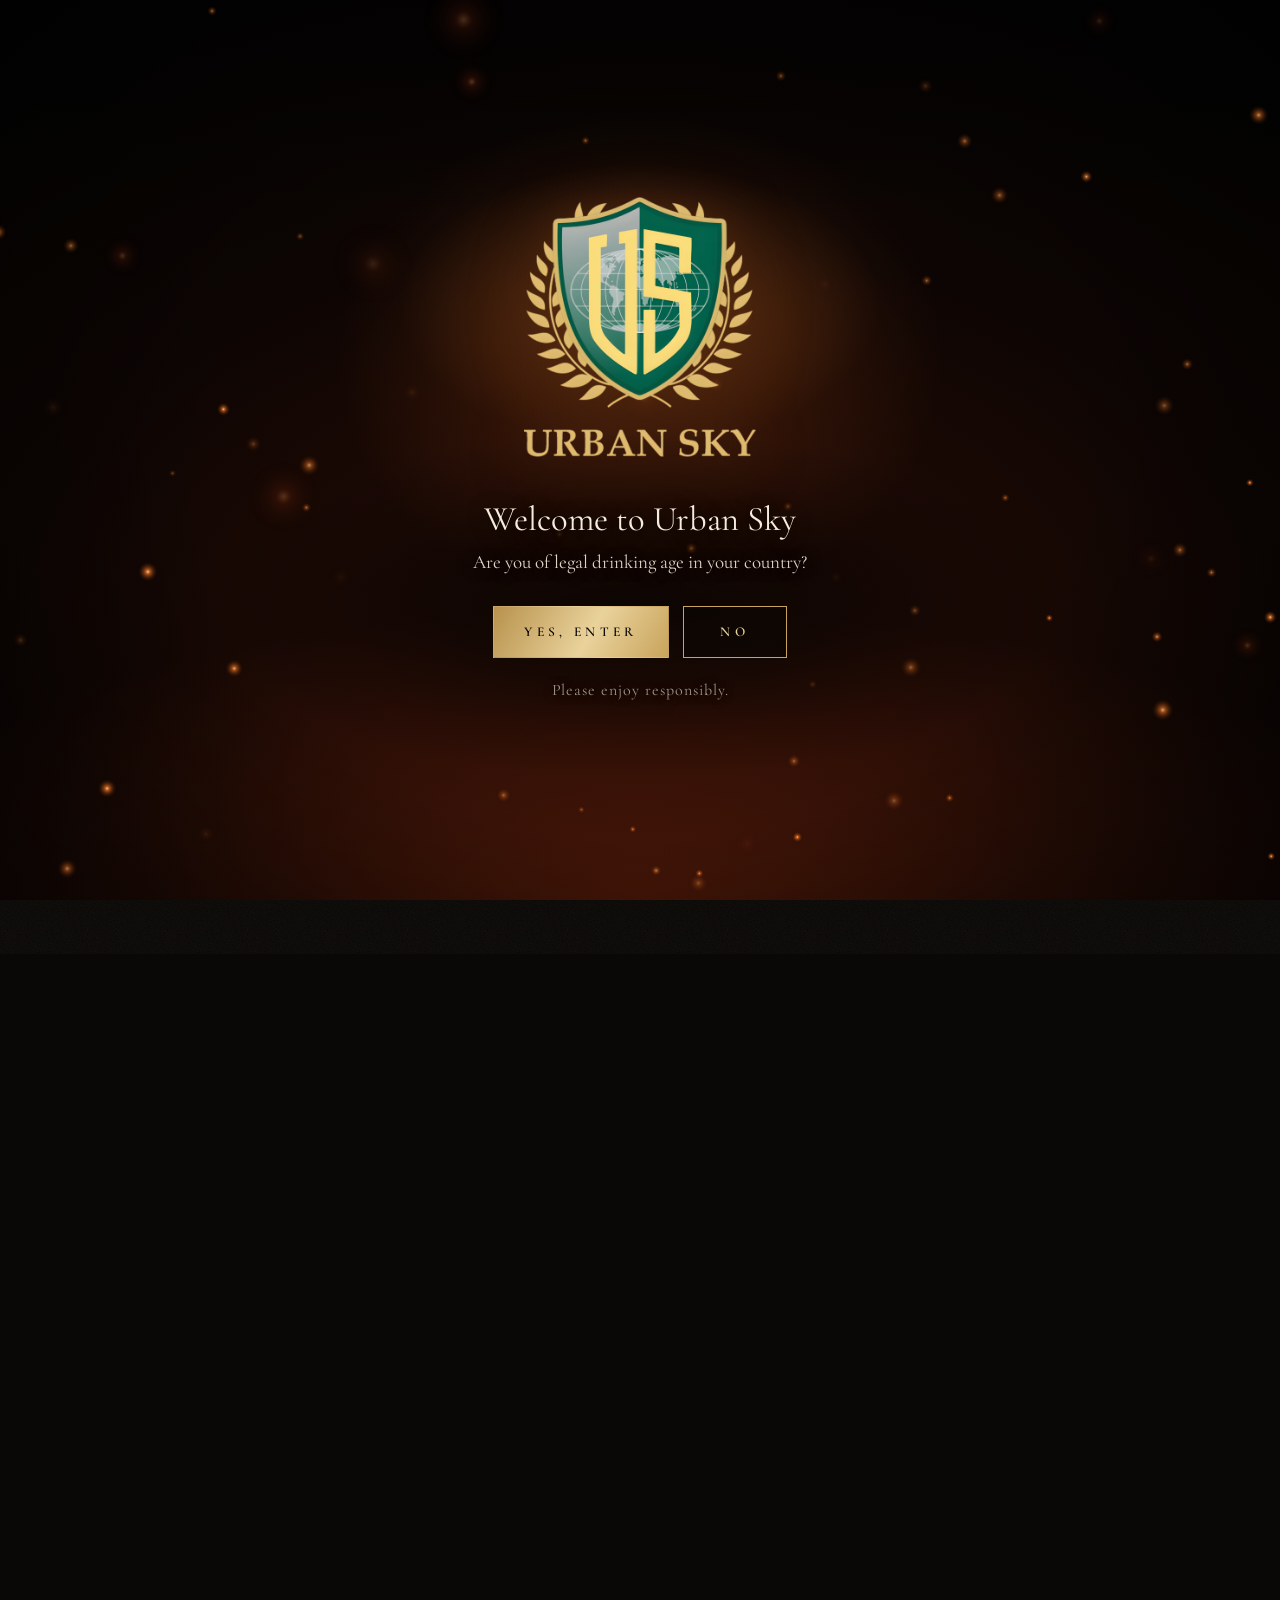
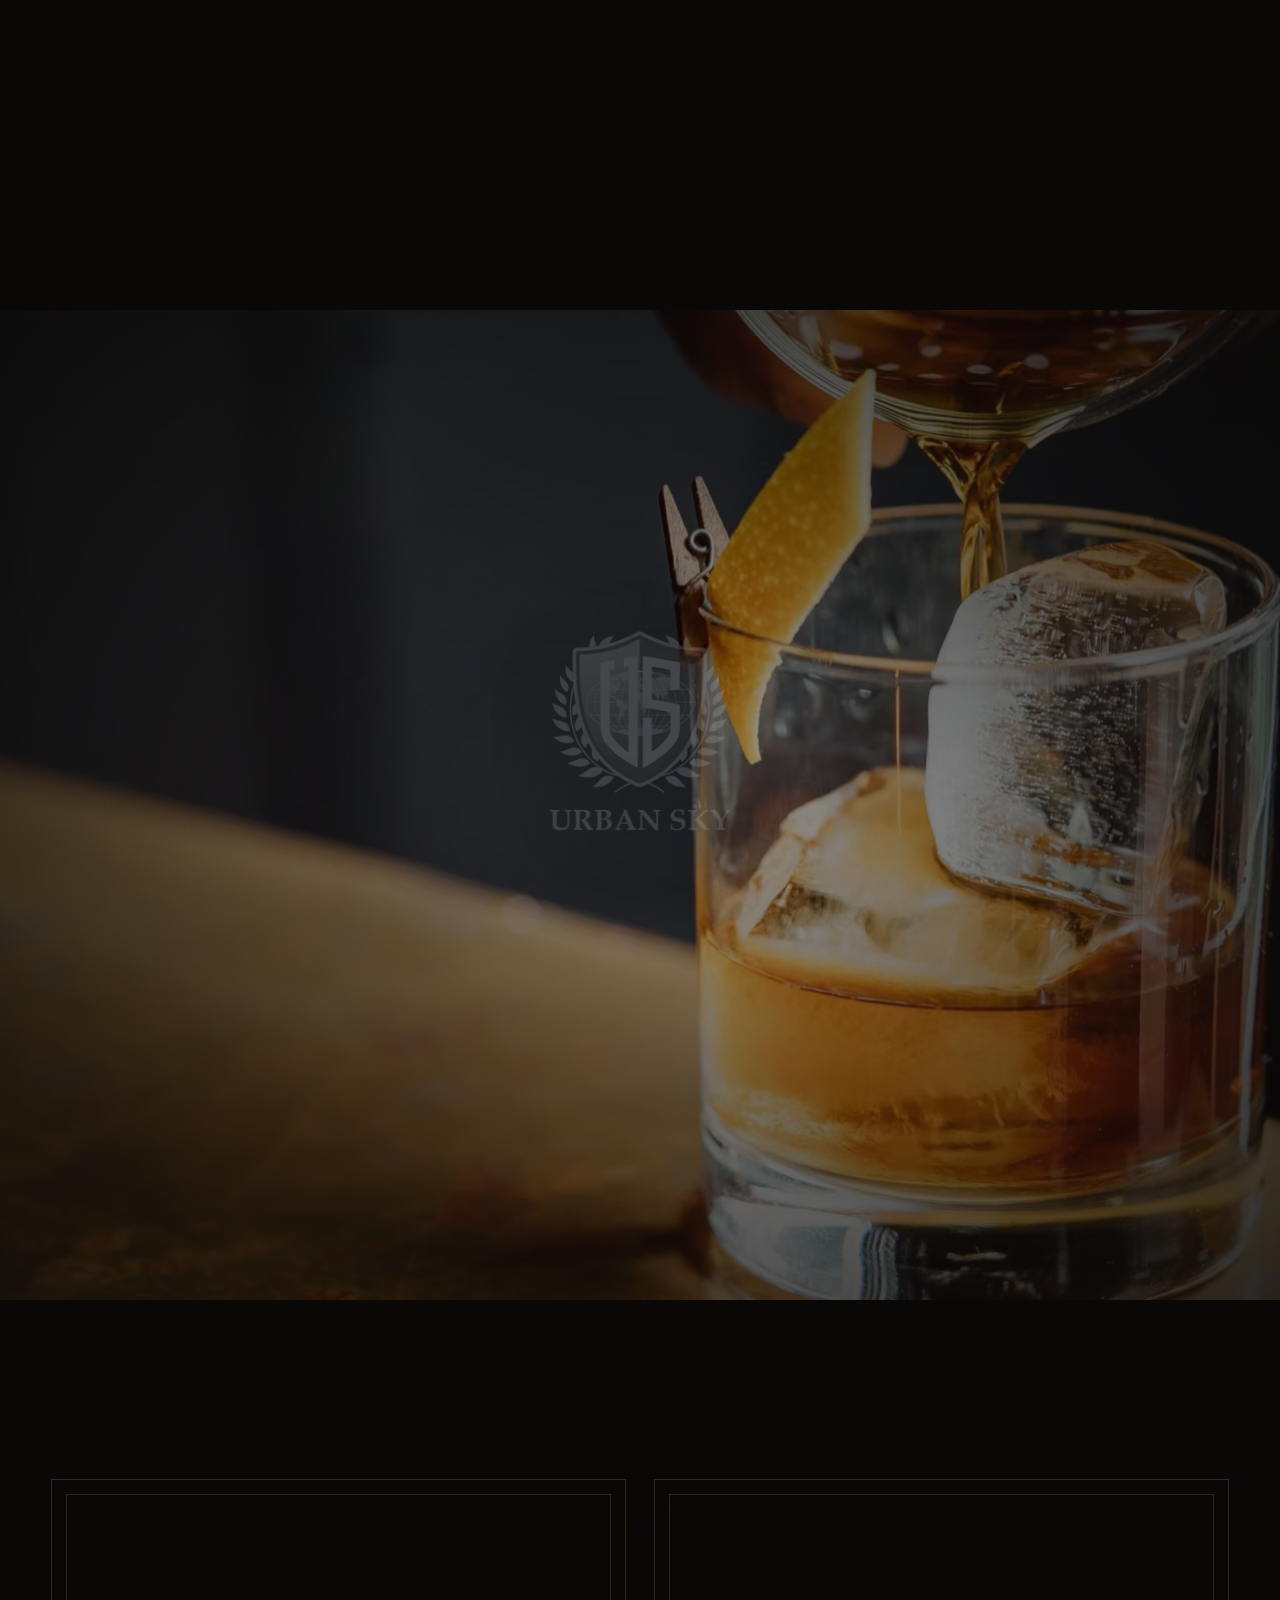
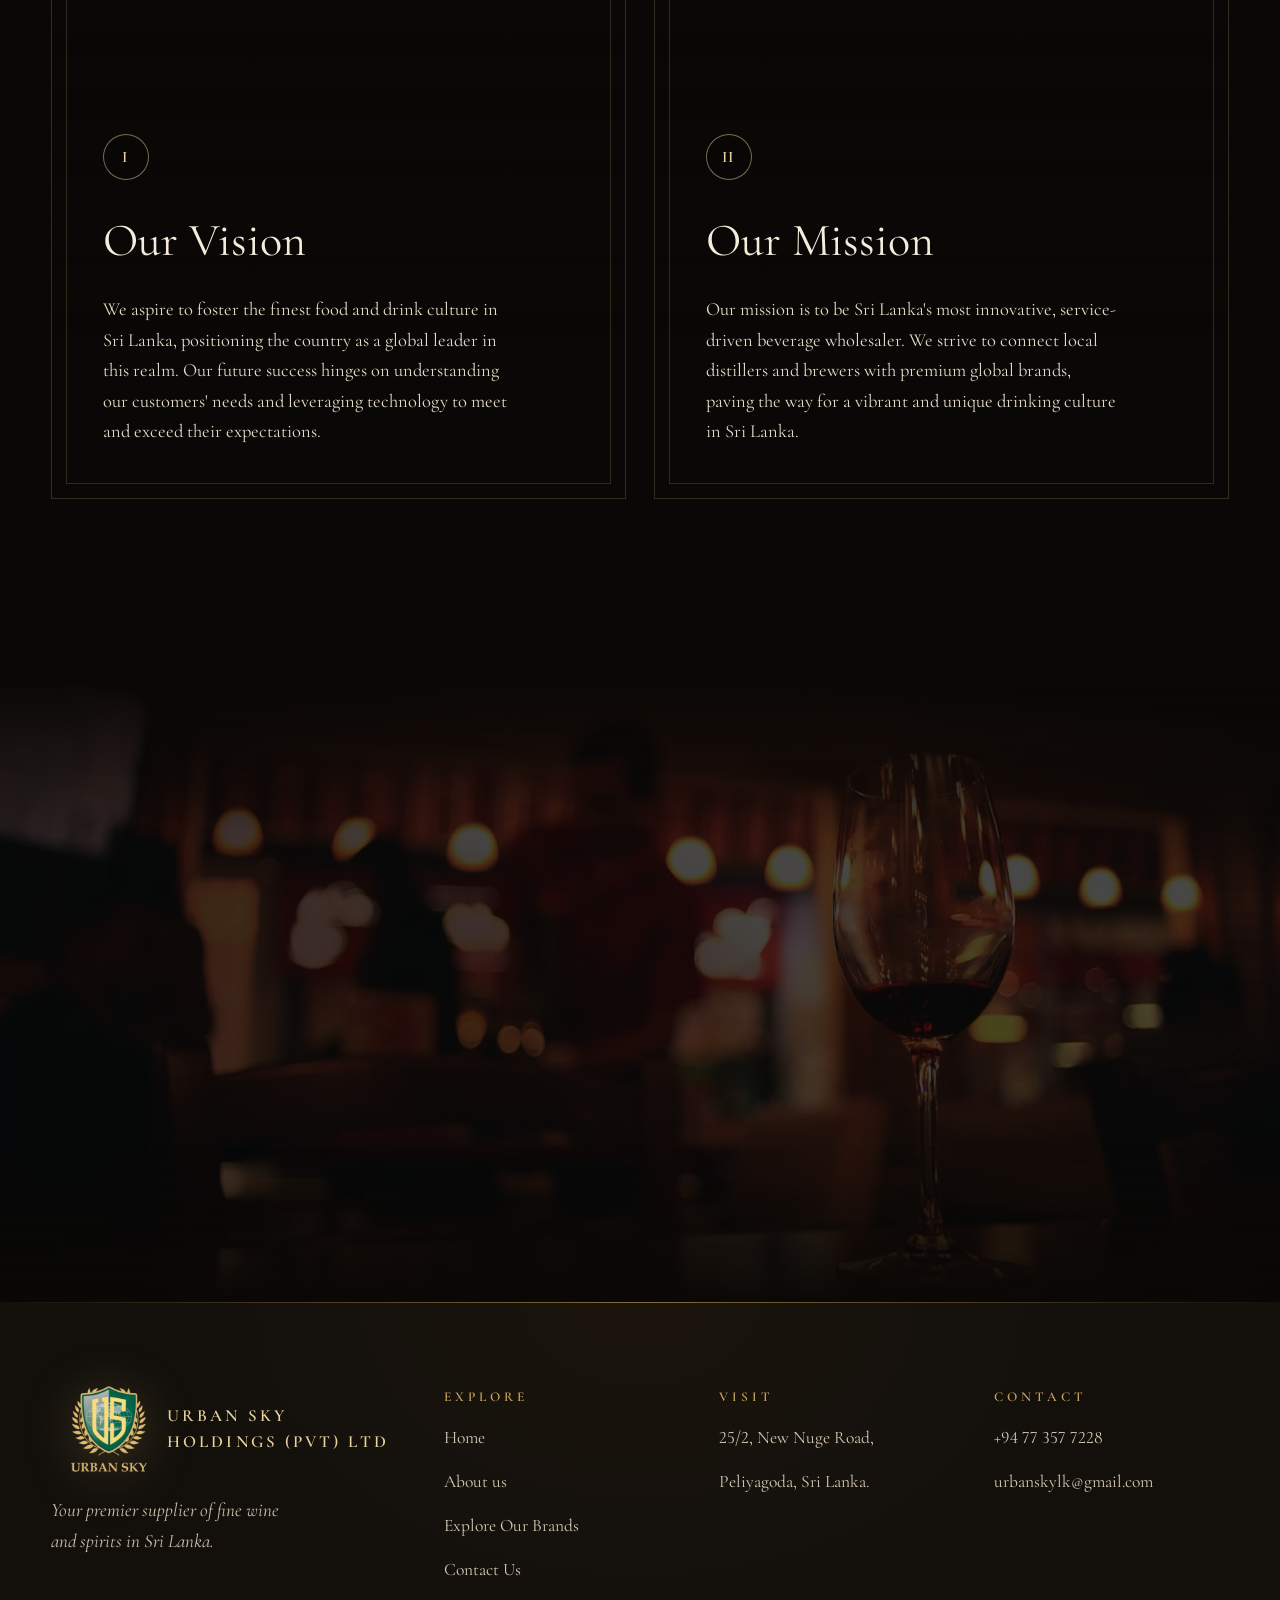
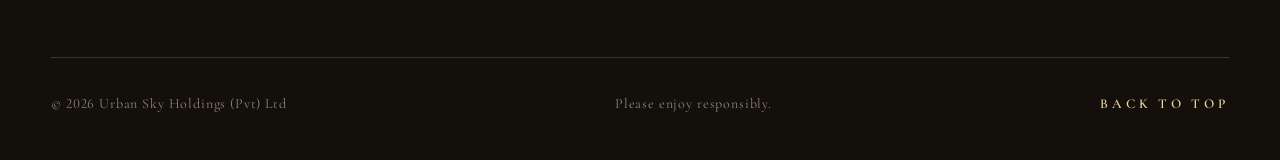
==== commit 035ef64b: "Original dark theme with the Wix scene full width and an AI pour into the Wix glass - Restore the ne" ====
--- a/about.html
+++ b/about.html
@@ -5,14 +5,13 @@
   <meta name="viewport" content="width=device-width, initial-scale=1">
   <title>About Us | Urban Sky Holdings</title>
   <meta name="description" content="The Urban Sky story, vision and mission - importers and distributors of premium spirits in Sri Lanka.">
-  <meta name="theme-color" content="#30261d">
+  <meta name="theme-color" content="#0a0806">
   <link rel="icon" href="assets/img/favicon.png">
   <link rel="preconnect" href="https://fonts.googleapis.com">
   <link rel="preconnect" href="https://fonts.gstatic.com" crossorigin>
   <link href="https://fonts.googleapis.com/css2?family=Cormorant+Garamond:ital,wght@0,400;0,500;0,600;1,400&display=swap" rel="stylesheet">
   <link rel="stylesheet" href="assets/css/style.css">
   <script>/* age check: shown on every open and every refresh; skipped only for clicks between pages of this site after answering */try{var n=performance.getEntriesByType("navigation")[0],r=document.referrer,same=false;try{same=!!r&&new URL(r).origin===location.origin}catch(e){}if(n&&n.type!=="reload"&&same&&sessionStorage.getItem("us-age-ok")==="1")document.documentElement.classList.add("age-ok")}catch(e){}</script>
-  <script>/* motion is on unless the visitor asks for less; main.js confirms it, and if the scripts never arrive the page shows everything after 3 s */(function(){var d=document.documentElement;if(!matchMedia("(prefers-reduced-motion: reduce)").matches){d.classList.add("motion");setTimeout(function(){if(!window.__usMotion)d.classList.remove("motion")},3000)}})()</script>
 </head>
 <body>
   <a class="skip-link" href="#main">Skip to content</a>
@@ -61,18 +60,18 @@
 
   <main id="main">
     <section class="phero">
+      <div class="phero__img" style="background-image:url('assets/img/champagne-wide.jpg');background-image:image-set(url('assets/img/champagne-wide.avif') type('image/avif'), url('assets/img/champagne-wide.jpg') type('image/jpeg'))" data-parallax="8"></div>
       <div class="wrap">
         <span class="eyebrow" data-intro>About us</span>
         <h1 data-intro>Our <em>story</em></h1>
       </div>
-      <div class="phero__media"><div class="phero__img" style="background-image:url('assets/img/champagne-wide.jpg');background-image:image-set(url('assets/img/champagne-wide.avif') type('image/avif'), url('assets/img/champagne-wide.jpg') type('image/jpeg'))" data-parallax="8"></div></div>
     </section>
 
     <section class="section">
       <div class="wrap story">
         <div class="story__media reveal">
-          <div class="story__clip"><picture><source type="image/avif" srcset="assets/img/toast.avif"><img width="1200" height="800" loading="lazy" decoding="async" src="assets/img/toast.jpg" alt="Guests raising a toast" data-parallax="8"></picture></div>
-          <div class="story__frame" aria-hidden="true"></div>
+          <picture><source type="image/avif" srcset="assets/img/toast.avif"><img width="1200" height="800" loading="lazy" decoding="async" src="assets/img/toast.jpg" alt="Guests raising a toast" data-parallax="8"></picture>
+          <div class="story__frame"></div>
         </div>
         <div class="story__copy">
           <span class="eyebrow reveal">Our Story</span>
@@ -85,10 +84,10 @@
       </div>
     </section>
 
-    <section class="band" data-glow>
+    <section class="band">
       <div class="band__img" style="background-image:url('assets/img/cocktail-pour.jpg');background-image:image-set(url('assets/img/cocktail-pour.avif') type('image/avif'), url('assets/img/cocktail-pour.jpg') type('image/jpeg'))" data-parallax="10"></div>
       <div class="band__inner">
-        <picture><source type="image/avif" srcset="assets/img/gate-logo.avif"><img width="536" height="600" loading="lazy" decoding="async" class="band__crest reveal" src="assets/img/gate-logo.png" alt=""></picture>
+        <picture><source type="image/avif" srcset="assets/img/crest-mono.avif"><img width="394" height="440" loading="lazy" decoding="async" class="band__crest reveal" src="assets/img/crest-mono.png" alt=""></picture>
         <p class="band__quote reveal">Quality products from esteemed <span class="gold-text">global brands.</span></p>
       </div>
     </section>
@@ -97,13 +96,13 @@
       <div class="wrap">
         <div class="vm" data-stagger>
           <article class="vm__card">
-            <div class="vm__media"><picture><source type="image/avif" srcset="assets/img/vision.avif"><img width="1120" height="1200" loading="lazy" decoding="async" src="assets/img/vision.jpg" alt="Red and white wine with grapes"></picture></div>
+            <picture><source type="image/avif" srcset="assets/img/vision.avif"><img width="1120" height="1200" loading="lazy" decoding="async" src="assets/img/vision.jpg" alt="Red and white wine with grapes"></picture>
             <div class="vm__num">I</div>
             <h3>Our Vision</h3>
             <p>We aspire to foster the finest food and drink culture in Sri Lanka, positioning the country as a global leader in this realm. Our future success hinges on understanding our customers' needs and leveraging technology to meet and exceed their expectations.</p>
           </article>
           <article class="vm__card">
-            <div class="vm__media"><picture><source type="image/avif" srcset="assets/img/mission.avif"><img width="1200" height="1200" loading="lazy" decoding="async" src="assets/img/mission.jpg" alt="A glass of whisky in hand"></picture></div>
+            <picture><source type="image/avif" srcset="assets/img/cognac-cigar.avif"><img width="1920" height="1200" loading="lazy" decoding="async" src="assets/img/cognac-cigar.jpg" alt="Cognac glasses and a cigar"></picture>
             <div class="vm__num">II</div>
             <h3>Our Mission</h3>
             <p>Our mission is to be Sri Lanka's most innovative, service-driven beverage wholesaler. We strive to connect local distillers and brewers with premium global brands, paving the way for a vibrant and unique drinking culture in Sri Lanka.</p>
@@ -112,8 +111,8 @@
       </div>
     </section>
 
-    <section class="section contact contact--cta">
-      <div class="contact__media"><div class="contact__bg" data-parallax="8"></div></div>
+    <section class="section contact">
+      <div class="contact__bg" data-parallax="8"></div>
       <div class="wrap cta">
         <span class="eyebrow reveal">Partner with us</span>
         <h2 class="reveal">A trusted partner for Sri Lankan hospitality</h2>
--- a/assets/css/style.css
+++ b/assets/css/style.css
@@ -1,43 +1,31 @@
-/* Urban Sky - "Cellar Light": the original dark gold palette lifted a step into a rich, warm espresso,
-   with a tactile stone-and-paper texture baked into every surface. The photography hangs in full colour,
-   and the home pour plays on a pool of warm sand light. */
+/* Urban Sky - v1 */
 :root {
-  --bg: #30261d;          /* page background: warm espresso */
-  --bg-2: #372b22;        /* alternate bands: marquee, brands */
-  --bg-3: #3e3127;        /* raised cards, plaques, the enquiry form */
-  --bg-deep: #261e17;     /* deepest band: footer, scrollbar */
-  --cream: #f4ecdc;       /* headings and text over photographs */
-  --text: #e9e0cf;        /* lead text */
-  --text-2: #d8ccb6;      /* body copy */
-  --muted: #bcad95;       /* small notes and captions (AA on every surface) */
-  --gold: #c9a45c;        /* gold for small caps, rules and dust */
-  --gold-2: #e9d29b;      /* pale gold: italics, hover */
-  --gold-3: #8a6a32;      /* deep gold: decoration only */
-  --green: #0f3b2a;       /* Urban Sky green */
+  --ink: #0a0806;
+  --ink-2: #13100c;
+  --ink-3: #1c1712;
+  --gold: #c9a45c;
+  --gold-2: #e9d29b;
+  --gold-3: #8a6a32;
+  --green: #0f3b2a;
   --green-2: #16503a;
+  --cream: #f4ecdc;
+  --muted: #a99b86;
+  --line: rgba(233, 210, 155, 0.18);
   --amber: #c8741c;
-  --sand: #a69877;        /* the light behind the pour */
-  --on-gold: #1c1611;     /* text on gold buttons */
-  --line: rgba(233, 210, 155, 0.16);
-  --line-2: rgba(233, 210, 155, 0.32);
-  --line-gold: rgba(201, 164, 92, 0.5);
   --serif: "Cormorant Garamond", "Times New Roman", serif;   /* the one typeface, used everywhere */
   --ease: cubic-bezier(0.22, 1, 0.36, 1);
-  --ease-io: cubic-bezier(0.76, 0, 0.24, 1);
   --gutter: clamp(16px, 4vw, 56px);
   --max: 1240px;
-  --nav-h: 92px;
-  --tex-size: 1024px;
 }
 
 *, *::before, *::after { box-sizing: border-box; }
-html { -webkit-font-smoothing: antialiased; touch-action: manipulation; background-color: var(--bg); }
+html { -webkit-font-smoothing: antialiased; touch-action: manipulation; }
 .sr-only { position: absolute; width: 1px; height: 1px; padding: 0; margin: -1px; overflow: hidden; clip: rect(0 0 0 0); white-space: nowrap; border: 0; }
 html.lenis, html.lenis body { height: auto; }
 .lenis.lenis-smooth { scroll-behavior: auto !important; }
 body {
   margin: 0;
-  background-color: var(--bg);
+  background: var(--ink);
   color: var(--cream);
   font-family: var(--serif);
   font-weight: 400;
@@ -46,48 +34,34 @@
   font-variant-numeric: lining-nums;   /* full-height figures, so phone numbers and years read cleanly */
   overflow-x: hidden;
 }
-/* the texture: one seamless warm tile (stone clouds, paper fibre), blended "overlay" into each surface's own
-   colour, so it scrolls with the page and costs nothing extra while scrolling. Value 128 in the tile = no change. */
-body, .marquee, .brands, .footer, .veil, .form, .whisky, .band__inner, .story__clip, .vm__media, .contact__media, .phero__media {
-  background-image: url("../img/texture.jpg");
-  background-image: image-set(url("../img/texture.avif") type("image/avif"), url("../img/texture.jpg") type("image/jpeg"));
-  background-size: var(--tex-size) var(--tex-size);
-  background-blend-mode: overlay;
-}
-/* each band starts the tile at a different point, so no two neighbouring surfaces repeat the same patch */
-.marquee { background-position: 371px 213px; }
-.brands { background-position: 619px 457px; }
-.footer { background-position: 167px 731px; }
-.form, .whisky { background-position: 503px 89px; }
-.band__inner { background-position: 829px 541px; }
 img { max-width: 100%; height: auto; display: block; }
 b, strong { font-weight: 600; }
 a { color: inherit; text-decoration: none; }
-::selection { background: var(--gold); color: var(--on-gold); }
+::selection { background: var(--gold); color: var(--ink); }
 
 /* keyboard focus: visible on every interactive element */
 :focus { outline: none; }
 :focus-visible { outline: 1px solid var(--gold-2); outline-offset: 5px; border-radius: 1px; }
 .skip-link {
   position: fixed; left: 16px; top: -60px; z-index: 300;
-  padding: 12px 20px; background: var(--gold); color: var(--on-gold);
+  padding: 12px 20px; background: var(--gold); color: var(--ink);
   font-size: 13.5px; font-weight: 600; letter-spacing: 0.2em; text-transform: uppercase;
   transition: top 0.3s var(--ease);
 }
 .skip-link:focus { top: 16px; }
 
 /* slim gold scrollbar */
-html { scrollbar-color: var(--gold-3) var(--bg-deep); scrollbar-width: thin; }
+html { scrollbar-color: var(--gold-3) var(--ink); scrollbar-width: thin; }
 ::-webkit-scrollbar { width: 8px; }
-::-webkit-scrollbar-track { background: var(--bg-deep); }
+::-webkit-scrollbar-track { background: var(--ink); }
 ::-webkit-scrollbar-thumb { background: linear-gradient(var(--gold-3), var(--gold)); border-radius: 8px; }
 
-/* fine film grain for life: a layer only slightly bigger than the screen, moved on the GPU (off for reduced motion) */
+/* film grain over everything: a layer only slightly bigger than the screen, moved on the GPU */
 body::after {
   content: "";
   position: fixed; inset: -6%;
   pointer-events: none; z-index: 90;
-  opacity: 0.045;
+  opacity: 0.06;
   background-image: url("data:image/svg+xml;utf8,<svg xmlns='http://www.w3.org/2000/svg' width='160' height='160'><filter id='n'><feTurbulence type='fractalNoise' baseFrequency='0.9' numOctaves='2' stitchTiles='stitch'/></filter><rect width='100%' height='100%' filter='url(%23n)'/></svg>");
   animation: grain 1.2s steps(6) infinite;
   will-change: transform;
@@ -99,6 +73,7 @@
 }
 /* AVIF <picture> wrappers must not change layout around the images */
 picture { display: contents; }
+[data-parallax] { will-change: transform; }
 
 .wrap { width: min(var(--max), 100% - var(--gutter) * 2); margin-inline: auto; }
 
@@ -109,7 +84,7 @@
   color: var(--gold);
   display: inline-flex; align-items: center; gap: 14px;
 }
-.eyebrow::before { content: ""; width: 38px; height: 1px; background: currentColor; opacity: 0.75; transform: scaleX(var(--rule, 1)); transform-origin: left; }
+.eyebrow::before { content: ""; width: 38px; height: 1px; background: currentColor; opacity: 0.7; }
 
 .h-display {
   font-family: var(--serif);
@@ -122,69 +97,23 @@
   font-family: var(--serif);
   font-weight: 400;
   font-size: clamp(38px, 5.4vw, 76px);
-  line-height: 1.06;
+  line-height: 1.05;
   margin: 0;
-  color: var(--cream);
 }
 .h-serif em { font-style: italic; color: var(--gold-2); }
-.h-serif, .cta h2, .vm__card h3, .story__copy h3, .band__quote, .phero h1 { text-wrap: balance; }
-.lead { font-family: var(--serif); font-size: clamp(21px, 2.1vw, 27px); line-height: 1.5; color: var(--text); font-weight: 400; }
-
-/* gold lettering, as in the original theme: deep gold to a bright highlight and back */
+.lead { font-family: var(--serif); font-size: clamp(21px, 2.1vw, 27px); line-height: 1.5; color: #e9e0cf; font-weight: 400; }
 .gold-text {
-  background: linear-gradient(100deg, #ae8a44 0%, #e9d29b 30%, #fff4d6 45%, #c9a45c 60%, #ae8a44 100%);
+  background: linear-gradient(100deg, #8a6a32 0%, #e9d29b 30%, #fff4d6 45%, #c9a45c 60%, #8a6a32 100%);
   background-size: 220% 100%;
   -webkit-background-clip: text; background-clip: text;
   color: transparent;
   /* background-position repaints text every frame, so the sheen sweeps twice and then rests */
   animation: sheen 3.6s var(--ease) 0.8s 2 both;
 }
-/* smaller gold words in running text keep 4.5:1 at every stop */
-.lead .gold-text { background-image: linear-gradient(100deg, #c09a52 0%, #e9d29b 30%, #fff4d6 45%, #c9a45c 60%, #c09a52 100%); }
 @keyframes sheen { 0% { background-position: 100% 0; } 60%, 100% { background-position: -20% 0; } }
 
-/* masked words for line-by-line reveals (built by main.js; never present without motion) */
-.wm { display: inline-block; overflow: hidden; vertical-align: top; padding: 0.12em 0.08em 0.16em; margin: -0.12em -0.08em -0.16em; }
-.wi { display: inline-block; }
-
-/* ===== buttons (site): gold hairline, gold fill rising on hover ===== */
+/* buttons */
 .btn {
-  position: relative; overflow: hidden;
-  display: inline-flex; align-items: center; justify-content: center; gap: 14px;
-  min-height: 52px; padding: 0 calc(32px - 0.32em) 0 32px;
-  border: 1px solid var(--gold);
-  background: transparent;
-  color: var(--gold-2);
-  font-family: var(--serif); font-size: 13.5px; font-weight: 600; letter-spacing: 0.32em; text-transform: uppercase;
-  cursor: pointer;
-  transition: color 0.5s var(--ease), box-shadow 0.6s var(--ease), border-color 0.5s;
-  isolation: isolate;
-}
-.btn::before {
-  content: ""; position: absolute; inset: 0; z-index: -1;
-  background: linear-gradient(120deg, var(--gold-3), var(--gold-2), var(--gold));
-  transform: translateY(101%); transition: transform 0.6s var(--ease);
-}
-.btn:hover { color: var(--on-gold); box-shadow: 0 18px 40px -16px rgba(201, 164, 92, 0.5); }
-.btn:hover::before { transform: translateY(0); }
-.btn--solid { background: linear-gradient(120deg, #b8924d, var(--gold-2) 55%, var(--gold)); border-color: transparent; color: var(--on-gold); }
-.btn--solid::before { background: var(--cream); }
-.btn--solid:hover { border-color: transparent; }
-.btn--sm { min-height: 44px; padding: 0 calc(20px - 0.24em) 0 20px; font-size: 13.5px; letter-spacing: 0.24em; }
-
-/* ===== age gate: unchanged. It keeps the original dark tokens and button styles in its own scope. ===== */
-.gate {
-  --ink: #0a0806; --cream: #f4ecdc; --gold: #c9a45c; --gold-2: #e9d29b; --gold-3: #8a6a32; --muted: #a99b86;
-  --gl: clamp(170px, 30vh, 260px);         /* logo height */
-  position: fixed; inset: 0; z-index: 200; overflow: hidden;
-  display: grid; place-items: center; padding: 24px;
-  background: radial-gradient(ellipse 90% 80% at 50% 70%, #2a0d05 0%, #0d0503 55%, #040302 100%);
-  color: #f4ecdc;
-  text-align: center;
-}
-.gate :focus-visible { outline: 1px solid var(--gold-2); outline-offset: 5px; border-radius: 1px; }
-.gate ::selection { background: var(--gold); color: var(--ink); }
-.gate .btn {
   position: relative; overflow: hidden;
   display: inline-flex; align-items: center; justify-content: center; gap: 14px;
   min-height: 52px; padding: 0 30px;
@@ -196,17 +125,26 @@
   transition: color 0.5s var(--ease), box-shadow 0.6s var(--ease), border-color 0.5s;
   isolation: isolate;
 }
-.gate .btn::before {
+.btn::before {
   content: ""; position: absolute; inset: 0; z-index: -1;
   background: linear-gradient(120deg, var(--gold-3), var(--gold-2), var(--gold));
   transform: translateY(101%); transition: transform 0.6s var(--ease);
 }
-.gate .btn:hover { color: var(--ink); box-shadow: 0 18px 40px -16px rgba(201, 164, 92, 0.55); border-color: var(--gold); }
-.gate .btn:hover::before { transform: translateY(0); }
-.gate .btn:active { transform: translateY(1px); }
-.gate .btn--solid { background: linear-gradient(120deg, #b8924d, var(--gold-2) 55%, var(--gold)); border-color: transparent; color: var(--ink); }
-.gate .btn--solid::before { background: var(--cream); }
-.gate .btn--solid:hover { border-color: transparent; }
+.btn:hover { color: var(--ink); box-shadow: 0 18px 40px -16px rgba(201, 164, 92, 0.55); }
+.btn:hover::before { transform: translateY(0); }
+.btn:active { transform: translateY(1px); }
+.btn--solid { background: linear-gradient(120deg, #b8924d, var(--gold-2) 55%, var(--gold)); border-color: transparent; color: var(--ink); }
+.btn--solid::before { background: var(--cream); }
+.btn--sm { min-height: 44px; padding: 0 20px; font-size: 13.5px; letter-spacing: 0.24em; }
+
+/* ===== age gate: ember-lit background, the Urban Sky crest centred, the question below it ===== */
+.gate {
+  --gl: clamp(170px, 30vh, 260px);         /* logo height */
+  position: fixed; inset: 0; z-index: 200; overflow: hidden;
+  display: grid; place-items: center; padding: 24px;
+  background: radial-gradient(ellipse 90% 80% at 50% 70%, #2a0d05 0%, #0d0503 55%, #040302 100%);
+  text-align: center;
+}
 .gate[hidden], .age-ok .gate { display: none; }
 .gate__scene { position: absolute; inset: 0; }
 /* a slow, gentle breath of heat behind the crest, kept subtle on purpose */
@@ -288,374 +226,323 @@
   .gate .note { margin-top: 10px; }
 }
 
-/* ===== page-change veil (built by main.js) ===== */
-.veil {
-  position: fixed; inset: 0; z-index: 150; pointer-events: none;
-  background-color: var(--bg);
-  clip-path: inset(100% 0 0 0);
-}
+/* ===== loader ===== */
+.loader {
+  position: fixed; inset: 0; z-index: 150;
+  background: var(--ink);
+  display: grid; place-items: center;
+}
+.loader__crest { width: 90px; opacity: 0; }
+.loader__bar { position: absolute; bottom: 12vh; left: 50%; width: 160px; height: 1px; margin-left: -80px; background: var(--line); overflow: hidden; }
+.loader__bar i { position: absolute; inset: 0; background: var(--gold); transform-origin: left; transform: scaleX(0); }
 
 /* ===== header ===== */
 .nav {
   position: fixed; top: 0; left: 0; right: 0; z-index: 60;
-  transition: padding 0.6s var(--ease), color 0.5s var(--ease);
+  transition: padding 0.6s var(--ease), border-color 0.6s;
   padding: 22px 0;
-  color: var(--cream);
+  border-bottom: 1px solid transparent;
 }
 /* the frosted bar lives on a pseudo-element: backdrop-filter on .nav itself would
    trap the fixed mobile menu inside the bar */
 .nav::before {
   content: ""; position: absolute; inset: 0; z-index: -1;
-  background: rgba(38, 30, 23, 0.82);
-  backdrop-filter: blur(16px) saturate(1.2);
-  -webkit-backdrop-filter: blur(16px) saturate(1.2);
-  box-shadow: 0 1px 0 var(--line);
+  background: rgba(10, 8, 6, 0.72);
+  backdrop-filter: blur(14px) saturate(1.3);
+  -webkit-backdrop-filter: blur(14px) saturate(1.3);
   opacity: 0; transition: opacity 0.6s var(--ease);
 }
 .nav.is-scrolled::before { opacity: 1; }
-.nav.is-scrolled { padding: 12px 0; }
-.nav__progress { position: absolute; left: 0; right: 0; bottom: -1px; height: 1px; background: var(--gold); transform-origin: left; transform: scaleX(0); opacity: 0; transition: opacity 0.6s; }
-.nav.is-scrolled .nav__progress { opacity: 1; }
+.nav.is-scrolled {
+  padding: 12px 0;
+  border-image: linear-gradient(90deg, transparent, rgba(233, 210, 155, 0.35), transparent) 1;
+}
 .nav .wrap { display: flex; align-items: center; justify-content: space-between; }
 .nav__brand { display: flex; align-items: center; gap: 14px; min-width: 48px; min-height: 48px; }
 .nav__brand img { width: 46px; transition: width 0.6s var(--ease); }
 .nav.is-scrolled .nav__brand img { width: 38px; }
-.nav__brand span { font-family: var(--serif); font-weight: 600; letter-spacing: 0.2em; font-size: 17px; color: var(--gold-2); transition: color 0.5s; }
+.nav__brand span { font-family: var(--serif); font-weight: 600; letter-spacing: 0.2em; font-size: 17px; color: var(--gold-2); }
 .nav__links { display: flex; align-items: center; gap: 38px; list-style: none; margin: 0; padding: 0; }
 .nav__links a:not(.btn) {
-  position: relative; font-size: 14px; font-weight: 600; letter-spacing: 0.26em; text-transform: uppercase; color: #e6dcc8;
+  position: relative; font-size: 14px; font-weight: 600; letter-spacing: 0.26em; text-transform: uppercase; color: #e2d8c4;
   transition: color 0.4s;
 }
 .nav__links a:not(.btn)::after {
-  content: ""; position: absolute; left: 0; right: 0.26em; bottom: -8px; height: 1px; background: var(--gold);
+  content: ""; position: absolute; left: 0; right: 0; bottom: -8px; height: 1px; background: var(--gold);
   transform: scaleX(0); transform-origin: right; transition: transform 0.5s var(--ease);
 }
+.nav__links a:not(.btn):hover, .nav__links a[aria-current="page"] { color: var(--gold-2); }
 .nav__links a:not(.btn):hover::after, .nav__links a[aria-current="page"]::after { transform: scaleX(1); transform-origin: left; }
-.nav__links a:not(.btn):hover, .nav__links a[aria-current="page"] { color: var(--gold-2); }
 .nav__cta { margin-left: 6px; }
-.nav__links a { white-space: nowrap; }
-/* small laptops and landscape tablets: a tighter bar so every link stays on one line */
-@media (min-width: 861px) and (max-width: 1120px) {
-  .nav__links { gap: 24px; }
-  .nav__links a:not(.btn) { font-size: 13px; letter-spacing: 0.2em; }
-  .nav__brand span { display: none; }
-}
-.nav__toggle { display: none; width: 48px; height: 48px; margin-right: -11px; background: none; border: 0; padding: 0 11px; cursor: pointer; color: var(--gold-2); }
-.nav__toggle span { display: block; width: 26px; height: 1.5px; background: currentColor; margin: 7px 0; transition: transform 0.4s var(--ease); }
+/* every menu item stays on one line; between phone and laptop widths the menu tightens to fit */
+.nav__brand span, .nav__links a { white-space: nowrap; }
+@media (min-width: 861px) and (max-width: 1180px) {
+  .nav__links { gap: 22px; }
+  .nav__links a:not(.btn) { font-size: 13px; letter-spacing: 0.16em; }
+}
+/* narrowest desktop widths: the crest (which carries the name) stands alone so the menu never touches it */
+@media (min-width: 861px) and (max-width: 1000px) { .nav__brand span { display: none; } }
+.nav__toggle { display: none; width: 48px; height: 48px; margin-right: -11px; background: none; border: 0; padding: 0 11px; cursor: pointer; }
+.nav__toggle span { display: block; width: 26px; height: 1px; background: var(--gold-2); margin: 7px 0; transition: transform 0.4s var(--ease); }
 
 @media (max-width: 860px) {
   .nav__toggle { display: block; z-index: 2; }
   .nav__links {
-    position: fixed; inset: 0; flex-direction: column; align-items: center; justify-content: center; gap: 14px;
-    background-color: var(--bg-deep);
-    background-image: radial-gradient(ellipse 80% 55% at 50% 45%, rgba(201, 164, 92, 0.1), transparent 70%);
+    position: fixed; inset: 0; flex-direction: column; align-items: center; justify-content: center; gap: 34px;
+    background: rgba(10, 8, 6, 0.97);
     opacity: 0; pointer-events: none; transition: opacity 0.5s var(--ease);
   }
   .nav__links a:not(.btn) { display: inline-flex; align-items: center; min-height: 48px; padding: 0 16px; font-size: 18px; }
-  .nav__links a:not(.btn)::after { left: 16px; right: calc(16px + 0.26em); bottom: 6px; }
+  .nav__links a:not(.btn)::after { left: 16px; right: 16px; bottom: 6px; }
+  .nav__links { gap: 14px; }
   .nav__cta { margin: 12px 0 0; }
   .nav.is-open .nav__links { opacity: 1; pointer-events: auto; }
-  .nav.is-open .nav__toggle span:first-child { transform: translateY(4.25px) rotate(45deg); }
-  .nav.is-open .nav__toggle span:last-child { transform: translateY(-4.25px) rotate(-45deg); }
+  .nav.is-open .nav__toggle span:first-child { transform: translateY(4px) rotate(45deg); }
+  .nav.is-open .nav__toggle span:last-child { transform: translateY(-4px) rotate(-45deg); }
   .nav__brand span { display: none; }
-  .nav__brand { position: relative; z-index: 2; }
-}
-
-/* ===== home hero: the words on the left, the pour on the right on a pool of warm sand light =====
-   The film box keeps the footage's 3:4 shape. Its edges are feathered by masks and it sits on .hero__glow,
-   a blurred carry-over of the frame's own edges, so the light spreads past the film and dissolves into the
-   page in a soft ellipse: no rectangle, no seam. */
+}
+
+/* ===== hero / pour scene ===== */
 .hero { position: relative; }
 .hero__stage {
-  position: relative; height: 100vh; height: 100svh; min-height: 640px; overflow: hidden;
-  display: flex; align-items: center;
-}
-.hero__scene {
-  position: absolute; inset: 0; z-index: 1; pointer-events: none;
-  /* film: 82% of the hero height, starting under the menu, never wider than about half the screen; glass centre
-     ~72% across. The space left under the glass lets the light fade out softly before the foot of the hero. */
-  --fh: min(82vh, 52vw / 0.75);
-  --fw: calc(var(--fh) * 0.75);
-  --fx: calc(72vw - var(--fw) * 0.54);
-  --fy: calc(7vh + (82vh - var(--fh)) * 0.5);
-}
-@supports (height: 1cqh) {
-  .hero__scene { container-type: size; }
-  .hero__glow, .hero__filmbox {
-    --fh: min(82cqh, 52cqw / 0.75);
-    --fw: calc(var(--fh) * 0.75);
-    --fx: calc(72cqw - var(--fw) * 0.54);
-    --fy: calc(7cqh + (82cqh - var(--fh)) * 0.5);
-  }
-}
-.hero__filmbox {
-  position: absolute; left: var(--fx); top: var(--fy); width: var(--fw); height: var(--fh);
-  /* clear between 20-88% across, above the foot of the glass and under a soft dome at the top: the whole glass,
-     the decanter's lip and the stream stay clear; the decanter's body comes out of the dark */
-  --film-mask:
-    linear-gradient(to right, transparent 0%, rgba(0, 0, 0, 0.1) 3.5%, rgba(0, 0, 0, 0.32) 7.5%, rgba(0, 0, 0, 0.6) 11.5%, rgba(0, 0, 0, 0.85) 15.5%, #000 20%, #000 88%, rgba(0, 0, 0, 0.85) 91%, rgba(0, 0, 0, 0.5) 94.5%, rgba(0, 0, 0, 0.15) 97.5%, transparent 100%),
-    linear-gradient(to bottom, #000 91%, rgba(0, 0, 0, 0.75) 93.5%, rgba(0, 0, 0, 0.35) 96.5%, transparent 100%),
-    radial-gradient(ellipse 80% 75% at 50% 75%, #000 82%, rgba(0, 0, 0, 0.8) 86%, rgba(0, 0, 0, 0.45) 91%, rgba(0, 0, 0, 0.15) 96%, transparent 100%);
-  -webkit-mask-image: var(--film-mask);
-  -webkit-mask-composite: source-in, source-in;
-          mask-image: var(--film-mask);
-          mask-composite: intersect, intersect;
-}
-.hero__film { display: block; width: 100%; height: 100%; object-fit: cover; background: var(--sand); }
-/* never draw the platform's play or cast overlay on the hero (iOS Low Power Mode refuses autoplay and would show a play glyph) */
-.hero__film::-webkit-media-controls,
-.hero__film::-webkit-media-controls-panel,
-.hero__film::-webkit-media-controls-overlay-play-button,
-.hero__film::-webkit-media-controls-start-playback-button { display: none !important; -webkit-appearance: none; appearance: none; }
-/* the light pool: 2.2x the film's width and 1.45x its height, centred on the glass */
-.hero__glow {
-  position: absolute;
-  left: calc(var(--fx) - var(--fw) * 0.6); top: calc(var(--fy) - var(--fh) * 0.2);
-  width: calc(var(--fw) * 2.2); height: calc(var(--fh) * 1.45);
-  background: var(--sand) url("../img/pour-glow.jpg") center / 100% 100% no-repeat;
-  background-image: image-set(url("../img/pour-glow.avif") type("image/avif"), url("../img/pour-glow.jpg") type("image/jpeg"));
-  /* full strength where it meets the film, then a long soft falloff; it stays clear of the words on the left
-     fades out above the film, under the menu, and before the foot of the hero */
-  --glow-mask:
-    radial-gradient(ellipse 43.2% 58.6% at 51.8% 55.2%, #000 0%, #000 56%, rgba(0, 0, 0, 0.86) 63%, rgba(0, 0, 0, 0.64) 71%, rgba(0, 0, 0, 0.4) 79%, rgba(0, 0, 0, 0.19) 87%, rgba(0, 0, 0, 0.06) 94%, transparent 100%),
-    linear-gradient(to right, transparent 18.2%, rgba(0, 0, 0, 0.1) 21%, rgba(0, 0, 0, 0.32) 24%, rgba(0, 0, 0, 0.62) 27.3%, rgba(0, 0, 0, 0.87) 30.3%, #000 32.7%),
-    linear-gradient(to bottom, transparent 6.9%, rgba(0, 0, 0, 0.25) 9.5%, rgba(0, 0, 0, 0.62) 12.5%, rgba(0, 0, 0, 0.9) 15.5%, #000 17.2%, #000 79%, rgba(0, 0, 0, 0.8) 82%, rgba(0, 0, 0, 0.5) 85%, rgba(0, 0, 0, 0.22) 88%, rgba(0, 0, 0, 0.06) 90.5%, transparent 92%);
-  -webkit-mask-image: var(--glow-mask);
-  -webkit-mask-composite: source-in, source-in;
-          mask-image: var(--glow-mask);
-          mask-composite: intersect, intersect;
-}
-.hero__dust { position: absolute; inset: 0; width: 100%; height: 100%; pointer-events: none; z-index: 2; }
-.hero__copy {
-  position: relative; z-index: 3; color: var(--cream);
-  padding-left: max(var(--gutter), calc((100vw - var(--max)) / 2)); padding-right: 24px; padding-top: 40px;
-}
+  position: relative; height: 100vh; height: 100svh; min-height: 620px; overflow: hidden;
+  display: grid; grid-template-columns: 1fr 1fr; align-items: center;
+}
+.hero__dust { position: absolute; inset: 0; width: 100%; height: 100%; pointer-events: none; }
+.hero__copy { position: relative; z-index: 3; padding-left: max(var(--gutter), calc((100vw - var(--max)) / 2)); padding-right: 24px; }
 .hero__welcome { font-family: var(--serif); font-style: italic; font-size: clamp(24px, 2.4vw, 34px); color: var(--gold-2); margin: 0 0 6px; }
-.hero__title { font-size: clamp(44px, 6.2vw, 96px); white-space: nowrap; }
-.hero__title.is-split { overflow: hidden; padding: 0.06em 0.1em 0.08em; margin: -0.06em -0.1em -0.08em; }
-.hero__title .char { display: inline-block; }
-.hero__sub { margin: 18px 0 0; font-family: var(--serif); font-weight: 500; letter-spacing: 0.55em; font-size: clamp(13px, 1.2vw, 17px); color: var(--text-2); text-transform: uppercase; }
+.hero__title { font-size: clamp(44px, 6.2vw, 108px); white-space: nowrap; }
+.hero__title .char { display: inline-block; will-change: transform, opacity; }
+.hero__sub { margin: 18px 0 0; font-family: var(--serif); font-weight: 500; letter-spacing: 0.55em; font-size: clamp(13px, 1.2vw, 17px); color: #d8ccb6; text-transform: uppercase; }
 .hero__rule { width: 120px; height: 1px; background: linear-gradient(90deg, var(--gold), transparent); margin: 34px 0 26px; transform-origin: left; }
 .hero__tag { font-family: var(--serif); font-size: clamp(21px, 2vw, 28px); line-height: 1.4; margin: 0 0 38px; color: #efe5d2; max-width: 30ch; }
+/* the Wix scene fills the hero, as on the Wix site. The frame keeps the photo's shape and covers the hero,
+   anchored so the glass stays in view at every size; the pour film sits exactly over the glass and is masked,
+   so only the pour moves and the rest is the sharp photo. */
+.hero__scene { position: absolute; inset: 0; z-index: 1; container-type: size; overflow: hidden; }
+.hero__frame {
+  --k: 154.55; --gx: 62; --gy: 50;
+  --fw: max(calc(var(--z, 1) * 100cqw), calc(var(--k) * 1cqh));
+  --fh: calc(var(--fw) / 1.54545);
+  --ft: clamp(calc(100cqh - var(--fh)), calc(var(--gy) * 1cqh - 0.46 * var(--fh)), 0px);
+  position: absolute; width: var(--fw); height: var(--fh);
+  left: clamp(calc(100cqw - var(--fw)), calc(var(--gx) * 1cqw - 0.6 * var(--fw)), 0px);
+  top: var(--ft);
+}
+/* wide screens: a little larger and further right, so the title never reaches the glass */
+@media (min-aspect-ratio: 33/20), (min-width: 1660px) { .hero__frame { --z: 1.14; --gx: 70; } }
+@media (min-aspect-ratio: 2/1) { .hero__frame { --z: 1.2; --gx: 72; } }
+.hero__photo { position: absolute; inset: 0; width: 100%; height: 100%; display: block; }
+.hero__film {
+  position: absolute; left: 42.279%; top: 0; width: 57.721%; height: 68.182%; display: block; object-fit: fill;
+  -webkit-mask-image: url("../video/pour-wix-mask.png"); mask-image: url("../video/pour-wix-mask.png");
+  -webkit-mask-size: 100% 100%; mask-size: 100% 100%; -webkit-mask-repeat: no-repeat; mask-repeat: no-repeat;
+}
+.hero__film::-webkit-media-controls, .hero__film::-webkit-media-controls-start-playback-button { display: none !important; }
+/* cinematic finish over the scene: a soft vignette and a warm low glow */
+.hero__scene::after {
+  content: ""; position: absolute; inset: 0; pointer-events: none;
+  background:
+    radial-gradient(ellipse 40% 34% at 62% 74%, rgba(214, 140, 50, 0.10), transparent 70%),
+    radial-gradient(ellipse at 60% 48%, transparent 50%, rgba(6, 5, 4, 0.55) 100%);
+}
+.hero__crest {
+  /* sits in the sky between the menu (84px) and the glass rim (29% down the photo), sized to fit that gap */
+  --band: calc(var(--ft) + 0.29 * var(--fh) - 84px);
+  --ch: clamp(48px, calc(0.74 * var(--band)), 100px);
+  position: absolute; z-index: 2; height: var(--ch); width: auto;
+  left: 60%; top: calc(84px - var(--ft) + (var(--band) - var(--ch)) / 2); transform: translateX(-50%);
+  opacity: 0; filter: drop-shadow(0 10px 30px rgba(0, 0, 0, 0.6));
+  transition: opacity 1.6s var(--ease);
+}
+.hero.is-full .hero__crest { opacity: 1; }
+/* short, wide windows: no sky left above the glass, so no crest */
+@media (min-aspect-ratio: 33/20) and (max-height: 700px), (max-height: 500px) { .hero__crest { display: none; } }
+.hero__dust { z-index: 2; }
+.hero__stage::after {
+  content: ""; position: absolute; inset: 0; z-index: 2; pointer-events: none;
+  background: linear-gradient(90deg, rgba(10, 8, 6, 0.85) 0%, rgba(10, 8, 6, 0.4) 32%, transparent 52%),
+              linear-gradient(to top, var(--ink) 0%, transparent 16%);
+}
+@media (max-width: 860px) and (max-aspect-ratio: 3/2), (max-aspect-ratio: 4/5) {
+  .hero__stage::after { background: linear-gradient(to bottom, rgba(10, 8, 6, 0.9) 0%, rgba(10, 8, 6, 0.45) 36%, transparent 52%), linear-gradient(to top, var(--ink) 0%, transparent 14%); }
+  .hero__scene { top: 36%; -webkit-mask-image: linear-gradient(to bottom, transparent 0, #000 24%); mask-image: linear-gradient(to bottom, transparent 0, #000 24%); }
+  .hero__scene::after { background: radial-gradient(ellipse at 50% 55%, transparent 52%, rgba(6, 5, 4, 0.55) 100%); }
+  .hero__frame { --z: 1; --k: 230; --gx: 50; --gy: 58; }
+  .hero__crest { display: none; } /* the header crest is right above; here it would sit on the tagline */
+  .hero__scroll { color: #e6dccb; text-shadow: 0 1px 2px rgba(6, 5, 4, 0.95), 0 0 10px rgba(6, 5, 4, 0.9), 0 0 22px rgba(6, 5, 4, 0.8); }
+}
 .hero__scroll {
-  position: absolute; z-index: 4; left: max(var(--gutter), calc((100vw - var(--max)) / 2)); bottom: 30px;
-  display: flex; flex-direction: column; align-items: flex-start; gap: 10px;
+  position: absolute; z-index: 4; left: 50%; bottom: 28px; transform: translateX(-50%);
+  display: flex; flex-direction: column; align-items: center; gap: 10px;
   font-size: 13.5px; font-weight: 600; letter-spacing: 0.36em; text-transform: uppercase; color: var(--muted); white-space: nowrap;
 }
 .hero__scroll i { width: 1px; height: 46px; background: linear-gradient(var(--gold), transparent); animation: drip 2.2s var(--ease) infinite; transform-origin: top; }
-.hero.is-past .hero__scroll { opacity: 0; transition: opacity 0.6s var(--ease); }
 @keyframes drip { 0% { transform: scaleY(0); } 50% { transform: scaleY(1); opacity: 1; } 100% { transform: scaleY(1); opacity: 0; } }
 
-/* phones and tablets: the words first, the pour beneath them, the glass whole and centred */
-@media (max-width: 860px) {
-  .hero__stage { height: auto; min-height: 0; display: flex; flex-direction: column; align-items: stretch; padding-top: var(--nav-h); }
-  .hero__copy { order: 1; padding: 30px var(--gutter) 0; text-align: center; }
-  .hero__welcome { font-size: 26px; }
-  .hero__title { font-size: clamp(44px, 13.4vw, 72px); }
-  .hero__sub { margin-top: 12px; }
-  .hero__rule { margin: 22px auto 18px; background: linear-gradient(90deg, transparent, var(--gold), transparent); }
-  .hero__tag { margin: 0 auto; font-size: 20px; }
+@media (max-width: 860px) and (max-aspect-ratio: 3/2), (max-aspect-ratio: 4/5) {
+  .hero__stage { grid-template-columns: 1fr; grid-template-rows: auto 1fr; align-content: start; padding-top: 104px; }
+  .hero__copy { padding: 0 var(--gutter); text-align: center; }
+  .hero__rule { margin: 22px auto 18px; }
+  .hero__tag { margin: 0 auto 0; font-size: 19px; }
   .hero__cta { display: none; }
-  .hero__scene {
-    order: 2; position: relative; inset: auto; z-index: 1; flex: none; container-type: normal;
-    --fw: min(92vw, 560px, 60svh * 0.75);
-    --fh: calc(var(--fw) / 0.75);
-    --fx: calc(50% - var(--fw) * 0.54);
-    --fy: calc(var(--fh) * 0.04);
-    height: calc(var(--fh) * 1.1); margin-top: calc(var(--fh) * -0.05);
-  }
-  .hero__glow, .hero__filmbox { --fw: inherit; --fh: inherit; --fx: inherit; --fy: inherit; }
-  .hero__glow { --glow-mask:
-    radial-gradient(ellipse 43.2% 58.6% at 51.8% 55.2%, #000 0%, #000 56%, rgba(0, 0, 0, 0.86) 63%, rgba(0, 0, 0, 0.64) 71%, rgba(0, 0, 0, 0.4) 79%, rgba(0, 0, 0, 0.19) 87%, rgba(0, 0, 0, 0.06) 94%, transparent 100%),
-    linear-gradient(to bottom, transparent 6.9%, rgba(0, 0, 0, 0.25) 9.5%, rgba(0, 0, 0, 0.62) 12.5%, rgba(0, 0, 0, 0.9) 15.5%, #000 17.2%, #000 78%, rgba(0, 0, 0, 0.55) 83%, rgba(0, 0, 0, 0.18) 87%, transparent 90%); }
-  .hero__dust { z-index: 2; }
-  .hero__scroll { order: 3; position: relative; left: auto; bottom: auto; align-self: center; align-items: center; margin: 4px 0 30px; }
+}
+@media (max-height: 500px) and (min-aspect-ratio: 3/2) {
+  .hero__stage { min-height: 0; padding-top: 56px; }
+  .hero__title { font-size: clamp(36px, 5.6vw, 64px); }
+  .hero__rule { margin: 16px 0 14px; }
+  .hero__tag { font-size: 17px; margin-bottom: 0; }
+  .hero__cta, .hero__scroll { display: none; }
+  .hero__frame { --gy: 64; }
+}
+/* browsers without container units (Safari 15 and older): the still photo covers the hero, no pour */
+@supports not (width: 1cqw) {
+  .hero__frame { inset: 0; width: auto; height: auto; }
+  .hero__photo { object-fit: cover; object-position: 62% 50%; }
+  .hero__film, .hero__crest { display: none; }
 }
 
 /* ===== marquee ===== */
-.marquee { border-block: 1px solid var(--line); padding: 26px 0; overflow: hidden; background-color: var(--bg-2); }
+.marquee { border-block: 1px solid var(--line); padding: 26px 0; overflow: hidden; background: var(--ink-2); }
 .marquee__track { display: flex; width: max-content; animation: marquee 38s linear infinite; will-change: transform; }
-.marquee span { font-family: var(--serif); font-style: italic; font-size: clamp(26px, 3vw, 40px); color: var(--text-2); padding-right: 56px; white-space: nowrap; display: inline-flex; align-items: center; gap: 56px; }
+.marquee span { font-family: var(--serif); font-style: italic; font-size: clamp(26px, 3vw, 40px); color: #d8ccb6; padding-right: 56px; white-space: nowrap; display: inline-flex; align-items: center; gap: 56px; }
 .marquee span::after { content: "✦"; font-style: normal; font-size: 0.5em; color: var(--gold); }
 @keyframes marquee { to { transform: translateX(-50%); } }
-.motion .marquee__track { animation: none; }
 
 /* ===== sections ===== */
 .section { position: relative; padding: clamp(96px, 14vw, 180px) 0; }
-.motion .reveal { opacity: 0; }
-.motion [data-intro] { opacity: 0; }
-.motion .hero__title { opacity: 0; }
-.motion .hero__scene { opacity: 0; }
-.motion .phero__media { clip-path: inset(100% 0 0 0); }
-
-.story { display: grid; grid-template-columns: 1.05fr 1fr; gap: clamp(48px, 8vw, 120px); align-items: center; }
-.story__media { position: relative; isolation: isolate; }
-/* the photograph is hung in a dark mat with a gold hairline edge, like a framed print */
-.story__clip {
-  position: relative; z-index: 1; aspect-ratio: 4 / 5; overflow: hidden; background-color: var(--bg-3);
-  box-shadow: 0 0 0 clamp(10px, 1.2vw, 16px) var(--bg-3), 0 0 0 calc(clamp(10px, 1.2vw, 16px) + 1px) var(--line-2), 0 50px 90px -40px rgba(0, 0, 0, 0.7);
-}
-.story__clip img { position: absolute; inset: -12% 0; width: 100%; height: 124%; object-fit: cover; }
+.reveal { opacity: 0; transform: translateY(40px); }
+.no-motion .reveal { opacity: 1; transform: none; }
+
+.story { display: grid; grid-template-columns: 1.05fr 1fr; gap: clamp(40px, 7vw, 110px); align-items: center; }
+.story__media { position: relative; aspect-ratio: 4 / 5; overflow: hidden; }
+.story__media img { position: absolute; inset: -12% 0; width: 100%; height: 124%; object-fit: cover; }
 /* product shots fill the frame exactly and stay still, so the bottle is never clipped */
-.story__media--still .story__clip img { inset: 0; height: 100%; }
-.story__frame { position: absolute; z-index: 0; inset: clamp(34px, 3.4vw, 48px) calc(clamp(34px, 3.4vw, 48px) * -1) calc(clamp(34px, 3.4vw, 48px) * -1) clamp(34px, 3.4vw, 48px); border: 1px solid var(--line-gold); }
-.story__copy p { color: var(--text-2); }
-.story__copy .lead { color: var(--text); }
-.story__copy strong { color: var(--gold-2); font-weight: 600; }
-.story__copy h3 { font-family: var(--serif); font-weight: 400; font-size: clamp(30px, 3vw, 42px); line-height: 1.15; margin: 54px 0 14px; color: var(--cream); }
+.story__media--still img { inset: 0; height: 100%; }
+.story__media::after { content: ""; position: absolute; inset: 0; box-shadow: inset 0 0 0 1px var(--line); }
+.story__frame { position: absolute; inset: 22px -22px -22px 22px; border: 1px solid var(--gold-3); z-index: -1; }
+.story__copy p { color: #ddd3c0; }
+.story__copy strong { color: var(--gold-2); font-weight: 500; }
+.story__copy h3 { font-family: var(--serif); font-weight: 400; font-size: clamp(30px, 3vw, 42px); margin: 54px 0 14px; }
 .story__stats { display: grid; grid-template-columns: repeat(3, 1fr); gap: 0; margin-top: 52px; counter-reset: stat; }
-.story__stats > div { position: relative; padding: 30px 22px 6px 0; counter-increment: stat; }
-.story__stats > div::after { content: ""; position: absolute; left: 0; right: 12px; top: 0; height: 1px; background: linear-gradient(90deg, var(--gold), rgba(201, 164, 92, 0.1)); transform-origin: left; transform: scaleX(var(--rule, 1)); }
-.story__stats > div::before { content: "0" counter(stat); display: block; font-family: var(--serif); font-style: italic; font-size: 16px; color: var(--gold); margin-bottom: 10px; }
+.story__stats > div { position: relative; padding: 30px 22px 6px 0; border-top: 1px solid transparent; border-image: linear-gradient(90deg, var(--gold), rgba(201, 164, 92, 0.1)) 1; counter-increment: stat; }
+.story__stats > div::before { content: "0" counter(stat); display: block; font-family: var(--serif); font-style: italic; font-size: 15px; color: var(--gold); margin-bottom: 10px; }
 .story__stats b { display: block; font-family: var(--serif); font-weight: 600; font-size: 18px; letter-spacing: 0.12em; text-transform: uppercase; color: var(--gold-2); }
-.story__stats span { font-size: 16.5px; color: var(--muted); line-height: 1.55; display: block; margin-top: 8px; }
+.story__stats span { font-size: 16.5px; color: #c9bea9; line-height: 1.55; display: block; margin-top: 8px; }
 @media (max-width: 860px) {
-  .story { grid-template-columns: 1fr; gap: 64px; }
-  .story__media { margin-right: 22px; }
-  .story__frame { inset: 26px -22px -22px 26px; }
+  .story { grid-template-columns: 1fr; }
+  .story__frame { inset: 14px -10px -14px 10px; }
   .story__stats { grid-template-columns: 1fr; }
 }
 
-/* ===== photograph band: hangs inset on the wall, then opens to full bleed as it rises ===== */
-.band { position: relative; height: 110vh; min-height: 560px; overflow: hidden; display: grid; place-items: center; text-align: center; background: var(--bg-3); }
+/* parallax band */
+.band { position: relative; height: 110vh; min-height: 560px; overflow: hidden; display: grid; place-items: center; text-align: center; }
 .band__img { position: absolute; inset: -15% 0; background-size: cover; background-position: center; }
-/* the photograph stays in full colour; only a soft frame of shade at the edges */
-.band::after { content: ""; position: absolute; inset: 0; pointer-events: none; background: radial-gradient(ellipse 80% 80% at 50% 50%, transparent 55%, rgba(14, 10, 7, 0.32)); }
-/* the sunlit champagne service from the original site (brands page) */
-.band__img--champagne {
-  background-image: url("../img/champagne-band.jpg");
-  background-image: image-set(url("../img/champagne-band.avif") type("image/avif"), url("../img/champagne-band.jpg") type("image/jpeg"));
-  background-position: 12% 50%;           /* the copper bucket sits right of the plaque */
-}
-@media (max-width: 860px) {
-  .band { height: 88vh; height: 88svh; }
-  .band__img { inset: -8% 0; }
-  .band__img--champagne {
-    background-image: url("../img/champagne-band-m.jpg");
-    background-image: image-set(url("../img/champagne-band-m.avif") type("image/avif"), url("../img/champagne-band-m.jpg") type("image/jpeg"));
-    background-position: 50% 50%;
-  }
-}
-/* the words sit on a dark textured plaque hung on the photograph, with an inset gold hairline */
-.band__inner {
-  position: relative; z-index: 2; color: var(--cream);
-  width: min(560px, calc(100% - var(--gutter) * 2));
-  padding: clamp(34px, 4vw, 54px) clamp(26px, 4vw, 60px) clamp(38px, 4.4vw, 58px);
-  background-color: var(--bg-3);
-  box-shadow: 0 50px 90px -40px rgba(0, 0, 0, 0.75), 0 0 0 1px rgba(233, 210, 155, 0.12);
-  outline: 1px solid var(--line-gold); outline-offset: -12px;
-}
-/* wide screens: the plaque hangs on the left third so the subject of each photograph stays clear */
-@media (min-width: 861px) {
-  .band { place-items: center start; }
-  .band__inner { margin-left: max(var(--gutter), calc((100vw - var(--max)) / 2)); }
-}
-/* phones: the plaque sits low, under the subject */
-@media (max-width: 860px) {
-  .band { place-items: end center; }
-  .band__inner { margin-bottom: clamp(40px, 8svh, 80px); padding: 28px 22px 32px; }
-  .band__crest { width: 70px; margin-bottom: 14px; }
-}
-.band__crest { width: clamp(78px, 6.6vw, 104px); margin: 0 auto 22px; filter: drop-shadow(0 8px 18px rgba(0, 0, 0, 0.5)); }
-.band__quote { font-family: var(--serif); font-style: italic; font-size: clamp(32px, 3.8vw, 54px); line-height: 1.12; max-width: 16ch; margin: 0 auto; color: var(--cream); }
-
-/* ===== vision / mission: two prints with their captions beneath ===== */
-.vm { display: grid; grid-template-columns: 1fr 1fr; gap: clamp(32px, 5vw, 72px); }
-.vm__card { position: relative; display: flex; flex-direction: column; }
-.vm__media { position: relative; overflow: hidden; aspect-ratio: 5 / 4; background-color: var(--bg-3); }
-.vm__media img { position: absolute; inset: 0; width: 100%; height: 100%; object-fit: cover; transition: transform 1.6s var(--ease); }
-.vm__card:hover .vm__media img { transform: scale(1.045); }
-.vm__media::after { content: ""; position: absolute; inset: 12px; border: 1px solid rgba(233, 210, 155, 0); transition: border-color 0.8s var(--ease), inset 0.8s var(--ease); pointer-events: none; }
-.vm__card:hover .vm__media::after { inset: 16px; border-color: rgba(233, 210, 155, 0.7); }
+.band::after { content: ""; position: absolute; inset: 0; background: radial-gradient(ellipse at center, rgba(10, 8, 6, 0.35), rgba(10, 8, 6, 0.85)); }
+.band__inner { position: relative; z-index: 2; padding: 0 var(--gutter); }
+.band__crest { width: clamp(130px, 14vw, 200px); margin: 0 auto 34px; opacity: 0.9; filter: drop-shadow(0 20px 50px rgba(0, 0, 0, 0.6)); }
+.band__quote { font-family: var(--serif); font-style: italic; font-size: clamp(30px, 4.4vw, 62px); line-height: 1.15; max-width: 18ch; margin: 0 auto; }
+
+/* vision / mission */
+.vm { display: grid; grid-template-columns: 1fr 1fr; gap: 28px; }
+.vm__card {
+  position: relative; overflow: hidden; min-height: 620px;
+  display: flex; flex-direction: column; justify-content: flex-end;
+  padding: clamp(28px, 4vw, 54px);
+  border: 1px solid var(--line);
+  transform-style: preserve-3d;
+  transition: border-color 0.6s;
+}
+.vm__card:hover { border-color: rgba(233, 210, 155, 0.45); }
+.vm__card img { position: absolute; inset: 0; width: 100%; height: 100%; object-fit: cover; transform: scale(1.08); transition: transform 1.6s var(--ease); }
+.vm__card:hover img { transform: scale(1.0); }
+.vm__card::before { content: ""; position: absolute; inset: 0; z-index: 1; background: linear-gradient(to top, rgba(10, 8, 6, 0.97) 24%, rgba(10, 8, 6, 0.6) 58%, rgba(10, 8, 6, 0.1)); }
+/* inset gold hairline frame that brightens on hover */
+.vm__card::after { content: ""; position: absolute; inset: 14px; z-index: 2; border: 1px solid rgba(233, 210, 155, 0.16); pointer-events: none; transition: border-color 0.6s, inset 0.8s var(--ease); }
+.vm__card:hover::after { border-color: rgba(233, 210, 155, 0.5); inset: 10px; }
+.vm__card > *:not(img) { position: relative; z-index: 3; }
 .vm__num {
-  display: grid; place-items: center; width: 46px; height: 46px; margin: 30px 0 18px;
-  border: 1px solid var(--line-gold); border-radius: 50%;
+  display: grid; place-items: center; width: 46px; height: 46px; margin-bottom: 22px;
+  border: 1px solid rgba(233, 210, 155, 0.5); border-radius: 50%;
   font-family: var(--serif); font-weight: 600; font-size: 16px; letter-spacing: 0.1em; color: var(--gold-2);
-}
-.vm__card h3 { font-family: var(--serif); font-weight: 400; font-size: clamp(34px, 3.3vw, 50px); line-height: 1.1; margin: 0 0 14px; color: var(--cream); }
-.vm__card p { margin: 0; color: var(--text-2); font-size: 18.5px; max-width: 46ch; }
-@media (max-width: 860px) { .vm { grid-template-columns: 1fr; gap: 64px; } }
-
-/* ===== brands ===== */
-.brands { background-color: var(--bg-2); overflow: hidden; }
-.brands::before {                       /* a warm spotlight on the range */
-  content: ""; position: absolute; left: 50%; top: 14%; width: min(1300px, 140vw); height: 76%; transform: translateX(-50%);
-  background: radial-gradient(ellipse at center, rgba(233, 196, 128, 0.11), rgba(233, 196, 128, 0) 66%);
-  pointer-events: none;
-}
-.brands .wrap { position: relative; }
+  background: rgba(10, 8, 6, 0.4); backdrop-filter: blur(4px);
+}
+.vm__card h3 { font-family: var(--serif); font-weight: 400; font-size: clamp(38px, 3.6vw, 54px); margin: 0 0 16px; }
+.vm__card p { margin: 0; color: #e4dbc9; font-size: 18.5px; max-width: 46ch; }
+@media (max-width: 860px) { .vm { grid-template-columns: 1fr; } .vm__card { min-height: 520px; } }
+
+/* brands */
+.brands { background: radial-gradient(ellipse at 50% 0%, #1a1309 0%, var(--ink) 60%); overflow: hidden; }
 .brands__head { text-align: center; max-width: 760px; margin: 0 auto; }
 .brands__logo { width: clamp(220px, 26vw, 340px); margin: 34px auto 0; }
 .brands__range { position: relative; margin: clamp(40px, 6vw, 80px) auto 0; max-width: 1000px; }
-.brands__range img { position: relative; z-index: 2; filter: drop-shadow(0 40px 50px rgba(0, 0, 0, 0.55)); }
+.brands__range img { position: relative; z-index: 2; filter: drop-shadow(0 40px 60px rgba(0, 0, 0, 0.6)); }
 .brands__range::before {
-  content: ""; position: absolute; left: 10%; right: 10%; bottom: 4%; height: 36%; z-index: 1;
-  background: radial-gradient(ellipse at center, rgba(201, 164, 92, 0.3), transparent 70%);
+  content: ""; position: absolute; left: 10%; right: 10%; bottom: 6%; height: 40%; z-index: 1;
+  background: radial-gradient(ellipse at center, rgba(201, 164, 92, 0.35), transparent 70%);
   filter: blur(30px);
 }
-.brands__floor { height: 1px; background: linear-gradient(90deg, transparent, var(--gold), transparent); margin-top: -4px; transform-origin: center; }
-
-.bottles { --cols: 5; --gap: 18px; display: flex; flex-wrap: wrap; justify-content: center; gap: var(--gap); margin-top: clamp(70px, 9vw, 120px); perspective: 1100px; }
-.bottles > .bottle { flex: 0 0 calc((100% - (var(--cols) - 1) * var(--gap)) / var(--cols)); }
+.brands__floor { height: 1px; background: linear-gradient(90deg, transparent, var(--gold-3), transparent); margin-top: -4px; }
+
+.bottles { display: grid; grid-template-columns: repeat(5, 1fr); gap: 18px; margin-top: clamp(70px, 9vw, 120px); }
 .bottle {
   position: relative; padding: 40px 16px 28px; text-align: center;
+  /* gradient hairline border via padding-box / border-box backgrounds */
   background:
-    radial-gradient(ellipse 70% 24% at 50% 64%, rgba(201, 164, 92, 0.18), transparent 70%) padding-box,
-    linear-gradient(180deg, #3a2e24, #2a2119) padding-box,
+    radial-gradient(ellipse 70% 22% at 50% 66%, rgba(201, 164, 92, 0.16), transparent 70%) padding-box,
+    linear-gradient(180deg, #16120d, #0d0a07) padding-box,
     linear-gradient(160deg, rgba(233, 210, 155, 0.45), rgba(233, 210, 155, 0.06) 40%, rgba(233, 210, 155, 0.28)) border-box;
   border: 1px solid transparent;
   overflow: hidden;
-  transition: box-shadow 0.8s var(--ease);
+  transition: transform 0.8s var(--ease), box-shadow 0.8s var(--ease);
 }
 .bottle::before {
   content: ""; position: absolute; inset: 0;
   background: radial-gradient(circle at var(--mx, 50%) var(--my, 30%), rgba(233, 210, 155, 0.16), transparent 55%);
-  opacity: 0; transition: opacity 0.5s; pointer-events: none;
-}
-.bottle:hover { box-shadow: 0 34px 60px -30px rgba(201, 164, 92, 0.4); }
+  opacity: 0; transition: opacity 0.5s;
+}
+.bottle:hover { transform: translateY(-8px); box-shadow: 0 30px 60px -30px rgba(201, 164, 92, 0.45); }
 .bottle:hover::before { opacity: 1; }
-.bottle > * { position: relative; }
 /* bottles stand on a glossy floor: soft reflection beneath (Chromium/Safari) */
 .bottle img {
   height: 250px; width: auto; margin: 0 auto; object-fit: contain;
-  filter: drop-shadow(0 24px 26px rgba(0, 0, 0, 0.55));
+  filter: drop-shadow(0 24px 30px rgba(0, 0, 0, 0.55));
   -webkit-box-reflect: below 2px linear-gradient(transparent 72%, rgba(255, 255, 255, 0.14));
-}
-.bottle h3 { font-family: var(--serif); font-weight: 500; font-size: clamp(20px, 1.6vw, 23px); line-height: 1.2; margin: 70px 0 6px; color: var(--cream); }
-.bottle span { font-size: 13px; font-weight: 600; letter-spacing: 0.22em; text-transform: uppercase; color: var(--gold); }
-@media (max-width: 1060px) { .bottles { --cols: 3; } }
+  transition: transform 0.9s var(--ease);
+}
+.bottle:hover img { transform: translateY(-6px) scale(1.04) rotate(-2deg); }
+.bottle h4 { font-family: var(--serif); font-weight: 500; font-size: clamp(19px, 1.6vw, 23px); line-height: 1.2; margin: 70px 0 6px; }
+.bottle span { font-size: 12.5px; font-weight: 600; letter-spacing: 0.24em; text-transform: uppercase; color: var(--gold); }
+@media (max-width: 1060px) { .bottles { grid-template-columns: repeat(3, 1fr); } }
 @media (max-width: 640px) {
-  .bottles { --cols: 2; --gap: 12px; }
+  .bottles { grid-template-columns: repeat(2, 1fr); gap: 12px; }
   .bottle { padding: 30px 10px 22px; }
   .bottle img { height: 180px; }
-  .bottle h3 { margin-top: 52px; font-size: 19px; }
+  .bottle h4 { margin-top: 52px; font-size: 19px; }
   .bottle span { font-size: 13.5px; letter-spacing: 0.1em; }
 }
 
 .whisky {
   position: relative; margin-top: clamp(70px, 9vw, 120px);
   display: grid; grid-template-columns: 220px 1fr; align-items: stretch;
-  border: 1px solid var(--line); background-color: var(--bg-3);
-  box-shadow: 0 40px 80px -50px rgba(0, 0, 0, 0.7);
-}
-.whisky__flag { display: grid; place-items: center; padding: 20px; border-right: 1px solid var(--line); }
+  border: 1px solid var(--line);
+}
+.whisky__flag { background: var(--ink-3); display: grid; place-items: center; padding: 20px; border-right: 1px solid var(--line); }
 .whisky__flag img { width: 170px; }
 .whisky__img { overflow: hidden; }
 .whisky__img img { width: 100%; height: 100%; object-fit: cover; }
-@media (max-width: 760px) { .whisky { grid-template-columns: 1fr; } .whisky__flag { border-right: 0; border-bottom: 1px solid var(--line); padding: 14px; } .whisky__flag img { width: 116px; } }
-
-/* ===== contact / call to action ===== */
+@media (max-width: 760px) { .whisky { grid-template-columns: 1fr; } .whisky__flag { border-right: 0; border-bottom: 1px solid var(--line); } }
+
+/* contact */
 .contact { position: relative; overflow: hidden; }
-.contact .wrap { position: relative; z-index: 2; }
-/* call to action: the bar photograph on one side, the words on the textured wall on the other */
-.contact--cta { padding: 0; display: grid; grid-template-columns: 1fr 1fr; min-height: min(88vh, 860px); }
-.contact__media { position: relative; overflow: hidden; background-color: var(--bg-3); }
 .contact__bg {
   position: absolute; inset: -10% 0;
   background: url("../img/bar.jpg") center/cover;
   background-image: image-set(url("../img/bar.avif") type("image/avif"), url("../img/bar.jpg") type("image/jpeg"));
-}
-.contact--cta .wrap.cta { width: auto; margin: 0; align-self: center; text-align: left; padding: clamp(80px, 9vw, 140px) max(var(--gutter), calc((100vw - var(--max)) / 2)) clamp(80px, 9vw, 140px) clamp(48px, 7vw, 110px); }
+  filter: brightness(0.28);
+}
+.contact::before { content: ""; position: absolute; inset: 0; z-index: 1; background: linear-gradient(to bottom, var(--ink), transparent 25%, transparent 75%, var(--ink)); }
+.contact .wrap { position: relative; z-index: 2; }
 .contact__grid { display: grid; grid-template-columns: 1.2fr 1fr; gap: clamp(40px, 6vw, 90px); align-items: start; }
 .contact__lines { list-style: none; padding: 0; margin: 40px 0 0; border-top: 1px solid var(--line); }
 .contact__lines li { display: grid; grid-template-columns: 110px 1fr; gap: 20px; padding: 22px 0; border-bottom: 1px solid var(--line); }
@@ -664,19 +551,18 @@
 .contact__lines a { display: inline-block; padding: 6px 0; margin: -6px 0; background: linear-gradient(var(--gold), var(--gold)) 0 100% / 0 1px no-repeat; transition: background-size 0.5s var(--ease), color 0.4s; }
 .contact__lines a:hover { color: var(--gold-2); background-size: 100% 1px; }
 .form {
-  background-color: var(--bg-3);
+  background: rgba(19, 16, 12, 0.7); backdrop-filter: blur(10px); -webkit-backdrop-filter: blur(10px);
   border: 1px solid var(--line); padding: clamp(26px, 3.4vw, 44px);
-  box-shadow: 0 50px 90px -50px rgba(0, 0, 0, 0.7);
-}
-.form h2 { font-family: var(--serif); font-weight: 400; font-size: 34px; line-height: 1.15; margin: 0 0 24px; color: var(--cream); }
+}
+.form h3 { font-family: var(--serif); font-weight: 400; font-size: 32px; margin: 0 0 24px; }
 .field { position: relative; margin-bottom: 22px; }
 .field input, .field textarea {
-  width: 100%; background: transparent; border: 0; border-bottom: 1px solid var(--line-2); border-radius: 0;
+  width: 100%; background: transparent; border: 0; border-bottom: 1px solid rgba(233, 210, 155, 0.3);
   padding: 28px 0 10px; color: var(--cream); font: inherit; font-size: 18px; outline: none; resize: vertical;
-  transition: border-color 0.4s, box-shadow 0.4s;
+  transition: border-color 0.4s;
 }
 .field textarea { min-height: 110px; }
-.field label { position: absolute; left: 0; top: 22px; font-size: 17px; color: var(--muted); pointer-events: none; transition: transform 0.4s var(--ease), color 0.4s, font-size 0.4s; transform-origin: left; }
+.field label { position: absolute; left: 0; top: 22px; font-size: 17px; color: #b9ad97; pointer-events: none; transition: transform 0.4s var(--ease), color 0.4s, font-size 0.4s; transform-origin: left; }
 .field input:focus, .field textarea:focus { border-color: var(--gold); box-shadow: 0 1px 0 0 var(--gold); }
 .field input:focus-visible, .field textarea:focus-visible { outline: none; }
 .field input:focus + label, .field input:not(:placeholder-shown) + label,
@@ -685,77 +571,47 @@
 .field .req { color: var(--gold); margin-left: 2px; }
 .field__error { margin: 6px 0 0; min-height: 1.2em; font-size: 15.5px; color: #f2a58e; }
 .field.is-invalid input, .field.is-invalid textarea { border-color: #e2775c; }
-.form__note { margin: 14px 0 0; font-size: 15.5px; color: var(--muted); }
+.form__note { margin: 14px 0 0; font-size: 15.5px; color: #b9ad97; }
 .form__status { margin: 14px 0 0; font-size: 16.5px; color: var(--gold-2); min-height: 1.4em; }
-@media (max-width: 860px) {
-  .contact__grid { grid-template-columns: 1fr; }
-  .contact__lines li { grid-template-columns: 1fr; gap: 4px; }
-  .contact--cta { display: block; min-height: 0; }
-  .contact__media { height: 54vh; min-height: 320px; }
-  .contact--cta .wrap.cta { padding: 64px var(--gutter) 96px; }
-}
-
-/* ===== page hero (inner pages): the title on the wall, the photograph hung beneath it ===== */
-.phero { position: relative; padding: calc(var(--nav-h) + clamp(36px, 6vw, 84px)) 0 0; }
+@media (max-width: 860px) { .contact__grid { grid-template-columns: 1fr; } .contact__lines li { grid-template-columns: 1fr; gap: 4px; } }
+
+/* page hero (inner pages) */
+.phero { position: relative; height: 82vh; min-height: 520px; overflow: hidden; display: grid; align-items: end; padding-bottom: clamp(60px, 9vw, 120px); }
+.phero__img { position: absolute; inset: -10% 0; background-size: cover; background-position: center; }
+.phero::after { content: ""; position: absolute; inset: 0; background: linear-gradient(to top, var(--ink) 4%, rgba(10, 8, 6, 0.55) 45%, rgba(10, 8, 6, 0.35)); }
 .phero .wrap { position: relative; z-index: 2; }
-.phero h1 { font-family: var(--serif); font-weight: 400; font-size: clamp(60px, 10vw, 150px); line-height: 0.98; margin: 18px 0 0; color: var(--cream); letter-spacing: -0.005em; }
+.phero h1 { font-family: var(--serif); font-weight: 400; font-size: clamp(54px, 9vw, 140px); line-height: 0.95; margin: 18px 0 0; }
 .phero h1 em { font-style: italic; color: var(--gold-2); }
-.phero__media {
-  position: relative; overflow: hidden; background-color: var(--bg-3);
-  margin: clamp(34px, 4.6vw, 60px) 0 0 auto;
-  width: calc(100% - max(var(--gutter), calc((100vw - var(--max)) / 2)));
-  height: clamp(320px, 60vh, 680px);
-}
-.phero__img { position: absolute; inset: -10% 0; background-size: cover; background-position: center; }
-.phero--short .phero__media { height: clamp(280px, 46vh, 520px); }
-@media (max-width: 860px) {
-  .phero__media { width: calc(100% - var(--gutter)); height: 48vh; min-height: 300px; }
-  .phero--short .phero__media { height: 40vh; min-height: 260px; }
-}
-
-/* ===== cta words ===== */
+
+/* cta */
 .cta { text-align: center; }
-.cta h2 { font-family: var(--serif); font-weight: 400; font-size: clamp(36px, 4.6vw, 68px); line-height: 1.08; margin: 22px 0 18px; max-width: 16ch; color: var(--cream); }
-.cta p { color: var(--text-2); margin: 0 0 40px; max-width: 46ch; }
-.cta .cta__cheers { font-family: var(--serif); font-style: italic; font-size: clamp(28px, 3vw, 40px); color: var(--gold-2); margin-top: 30px; margin-bottom: 0; }
-
-/* ===== footer ===== */
-.footer { position: relative; padding: 90px 0 34px; background-color: var(--bg-deep); color: var(--text-2); }
+.cta h2 { font-family: var(--serif); font-weight: 400; font-size: clamp(36px, 5vw, 72px); line-height: 1.1; margin: 22px auto 18px; max-width: 18ch; }
+.cta p { color: var(--muted); margin: 0 auto 40px; max-width: 52ch; }
+.cta__cheers { font-family: var(--serif); font-style: italic; font-size: clamp(28px, 3vw, 40px); color: var(--gold-2); margin-top: 28px; }
+
+/* footer */
+.footer { position: relative; padding: 84px 0 34px; background: radial-gradient(ellipse 60% 120% at 50% 0%, #1a140c, var(--ink-2) 60%); }
 .footer::before { content: ""; position: absolute; top: 0; left: 0; right: 0; height: 1px; background: linear-gradient(90deg, transparent, var(--gold), transparent); opacity: 0.6; }
 .footer__top { display: grid; grid-template-columns: 1.5fr 1fr 1fr 1fr; gap: 40px; }
 .footer__brand { display: flex; gap: 20px; align-items: center; }
-.footer__brand img { width: 76px; filter: drop-shadow(0 8px 24px rgba(201, 164, 92, 0.22)); }
+.footer__brand img { width: 76px; filter: drop-shadow(0 8px 24px rgba(201, 164, 92, 0.25)); }
 .footer__brand p { margin: 0; font-family: var(--serif); font-weight: 600; letter-spacing: 0.18em; color: var(--gold-2); font-size: 17px; line-height: 1.5; }
-.footer__tag { margin: 22px 0 0; font-family: var(--serif); font-style: italic; font-size: 19px; color: var(--text-2); max-width: 30ch; }
+.footer__tag { margin: 22px 0 0; font-family: var(--serif); font-style: italic; font-size: 19px; color: #cbbfab; max-width: 30ch; }
 .footer__title { margin: 0 0 8px; font-family: var(--serif); font-size: 13.5px; font-weight: 600; letter-spacing: 0.3em; text-transform: uppercase; color: var(--gold); }
-.footer ul { list-style: none; margin: 0; padding: 0; display: grid; gap: 0; font-size: 17.5px; color: var(--text-2); }
+.footer ul { list-style: none; margin: 0; padding: 0; display: grid; gap: 0; font-size: 17.5px; color: #d4c9b5; }
 .footer li { min-height: 44px; display: flex; align-items: center; }
-.footer a { position: relative; display: inline-flex; align-items: center; min-height: 44px; min-width: 44px; transition: color 0.4s; }
-.footer a::after { content: ""; position: absolute; left: 0; right: 0; bottom: 9px; height: 1px; background: currentColor; transform: scaleX(0); transform-origin: right; transition: transform 0.5s var(--ease); }
+.footer a { display: inline-flex; align-items: center; min-height: 44px; min-width: 44px; transition: color 0.4s; }
 .footer a:hover { color: var(--gold-2); }
-.footer a:hover::after { transform: scaleX(1); transform-origin: left; }
-.footer__base { margin-top: 64px; padding-top: 24px; border-top: 1px solid var(--line); display: flex; justify-content: space-between; align-items: center; gap: 20px; flex-wrap: wrap; font-size: 14.5px; color: var(--muted); letter-spacing: 0.06em; }
-.to-top { display: inline-flex; align-items: center; min-height: 44px; background: none; border: 0; color: var(--gold-2); font: inherit; font-size: 13.5px; font-weight: 600; letter-spacing: 0.28em; text-transform: uppercase; cursor: pointer; padding: 0; transition: color 0.4s; }
-.to-top:hover { color: var(--cream); }
+.footer__base { margin-top: 64px; padding-top: 24px; border-top: 1px solid var(--line); display: flex; justify-content: space-between; align-items: center; gap: 20px; flex-wrap: wrap; font-size: 14px; color: #92856f; letter-spacing: 0.06em; }
+.to-top { display: inline-flex; align-items: center; min-height: 44px; background: none; border: 0; color: var(--gold-2); font: inherit; font-size: 13.5px; font-weight: 600; letter-spacing: 0.28em; text-transform: uppercase; cursor: pointer; padding: 0; }
 @media (max-width: 960px) { .footer__top { grid-template-columns: 1fr 1fr; } .footer__top > :first-child { grid-column: 1 / -1; } }
 @media (max-width: 520px) { .footer__top { grid-template-columns: 1fr; } }
 
-/* warm light that follows the pointer, only over photographs and the pour (pointer devices only) */
-.cursor {
-  position: fixed; top: 0; left: 0; z-index: 80; width: 460px; height: 460px; margin: -230px 0 0 -230px;
-  pointer-events: none; border-radius: 50%;
-  background: radial-gradient(circle, rgba(255, 222, 160, 0.16), rgba(255, 222, 160, 0) 62%);
-  mix-blend-mode: screen; opacity: 0; transition: opacity 0.7s var(--ease); will-change: transform;
-}
-.cursor.is-on { opacity: 1; }
+/* cursor glow (pointer devices only) */
+.cursor { position: fixed; top: 0; left: 0; z-index: 80; width: 420px; height: 420px; margin: -210px 0 0 -210px; pointer-events: none; border-radius: 50%; background: radial-gradient(circle, rgba(201, 164, 92, 0.07), transparent 60%); will-change: transform; }
 @media (hover: none) { .cursor { display: none; } }
 
 @media (prefers-reduced-motion: reduce) {
-  .marquee__track, .gold-text, .hero__scroll i, .gate__glow { animation: none; }
-  body::after { display: none; }
-  .reveal, [data-intro], .hero__title, .hero__scene { opacity: 1 !important; transform: none !important; }
-  .phero__media { clip-path: none !important; }
-  .cursor { display: none; }
-  .btn::before, .vm__media img, .vm__media::after, .nav, .nav::before, .nav__brand img { transition: none; }
-  .vm__card:hover .vm__media img { transform: none; }
-}
+  body::after, .marquee__track, .gold-text, .hero__scroll i, .gate__glow { animation: none; }
+  .reveal { opacity: 1; transform: none; }
+}
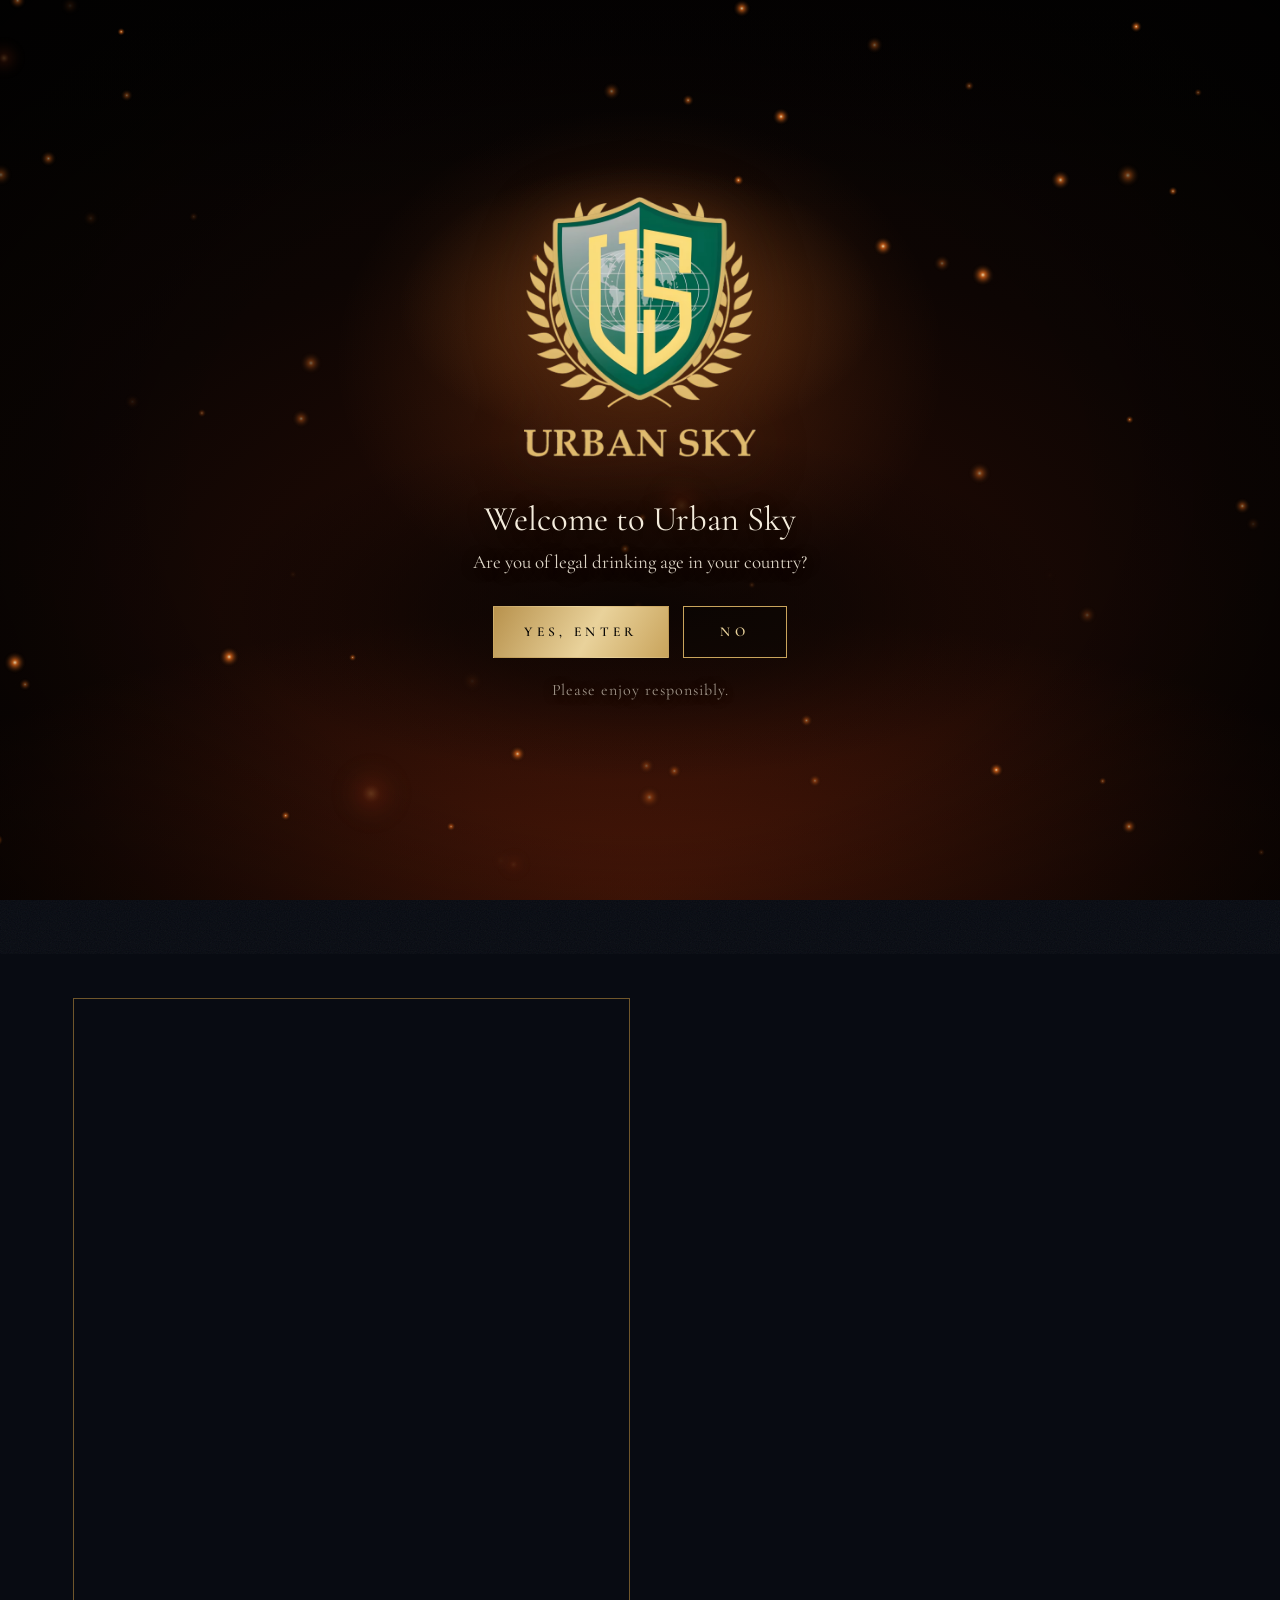
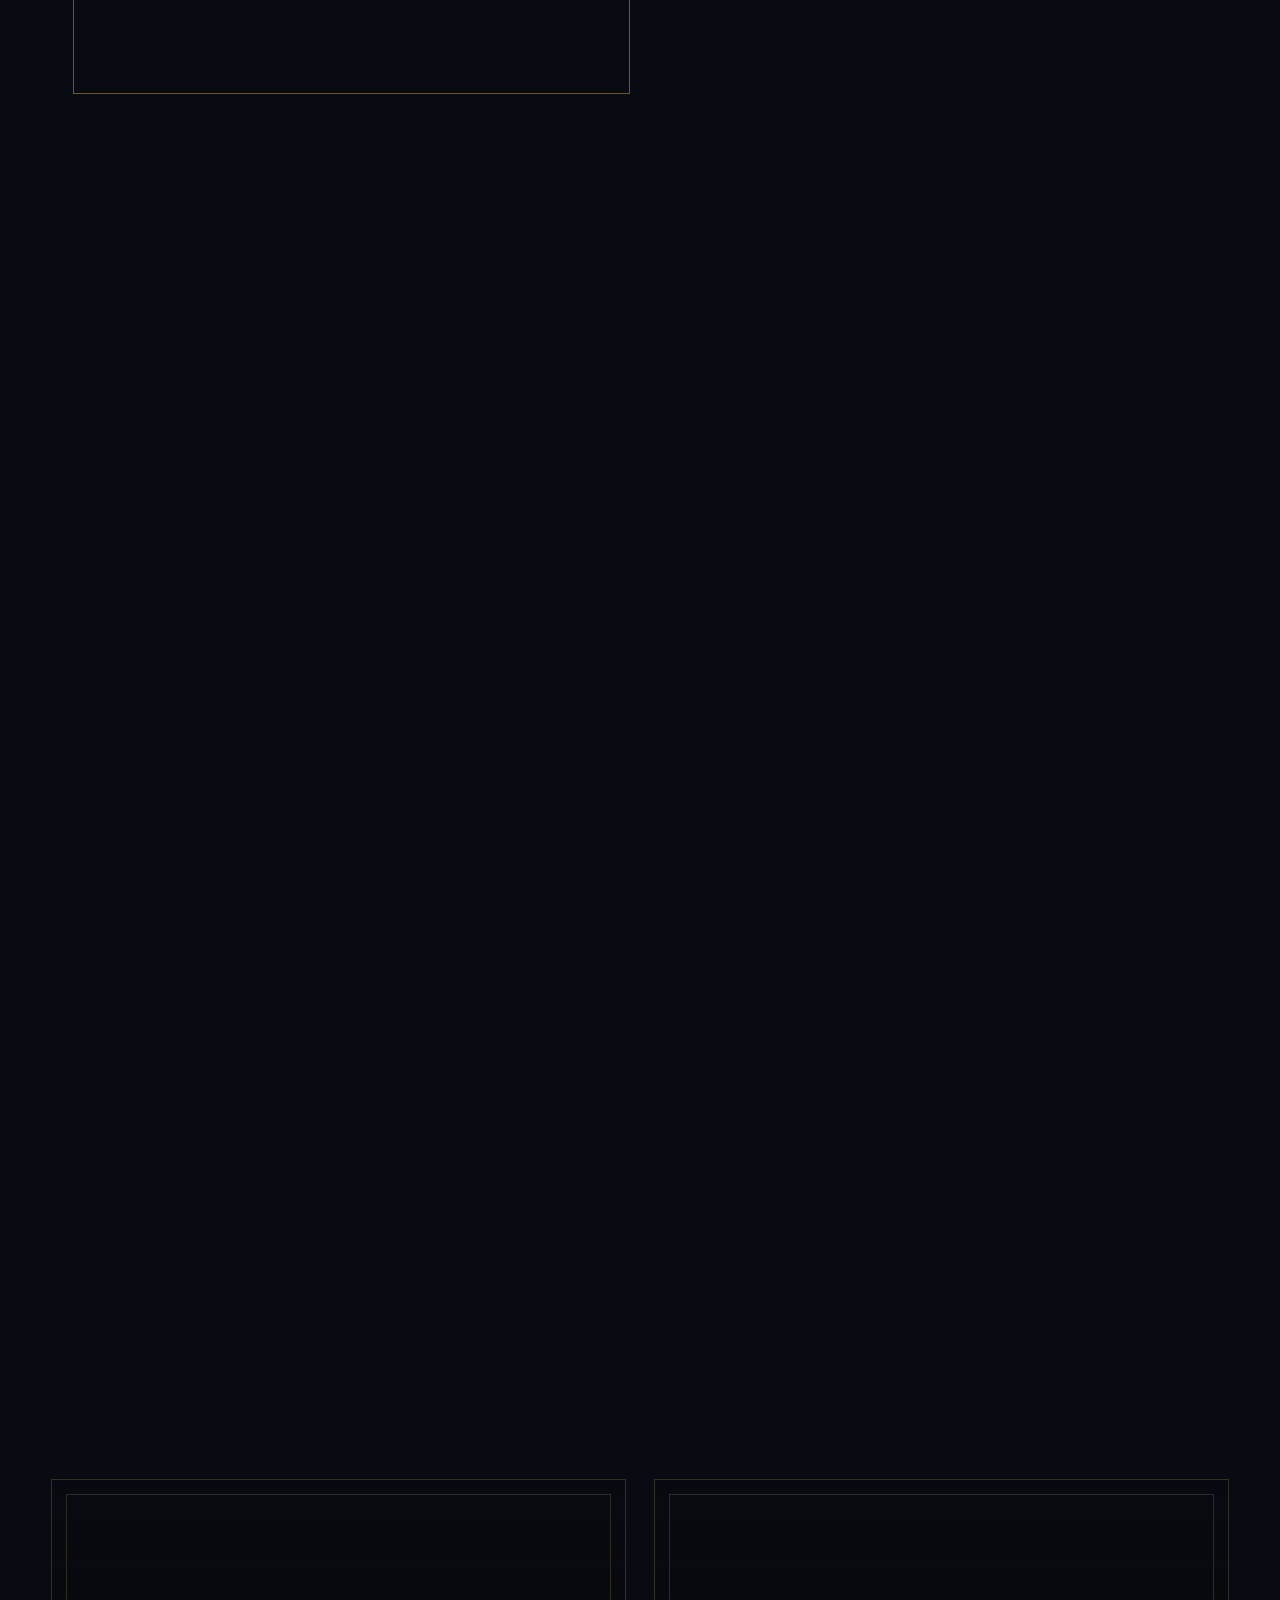
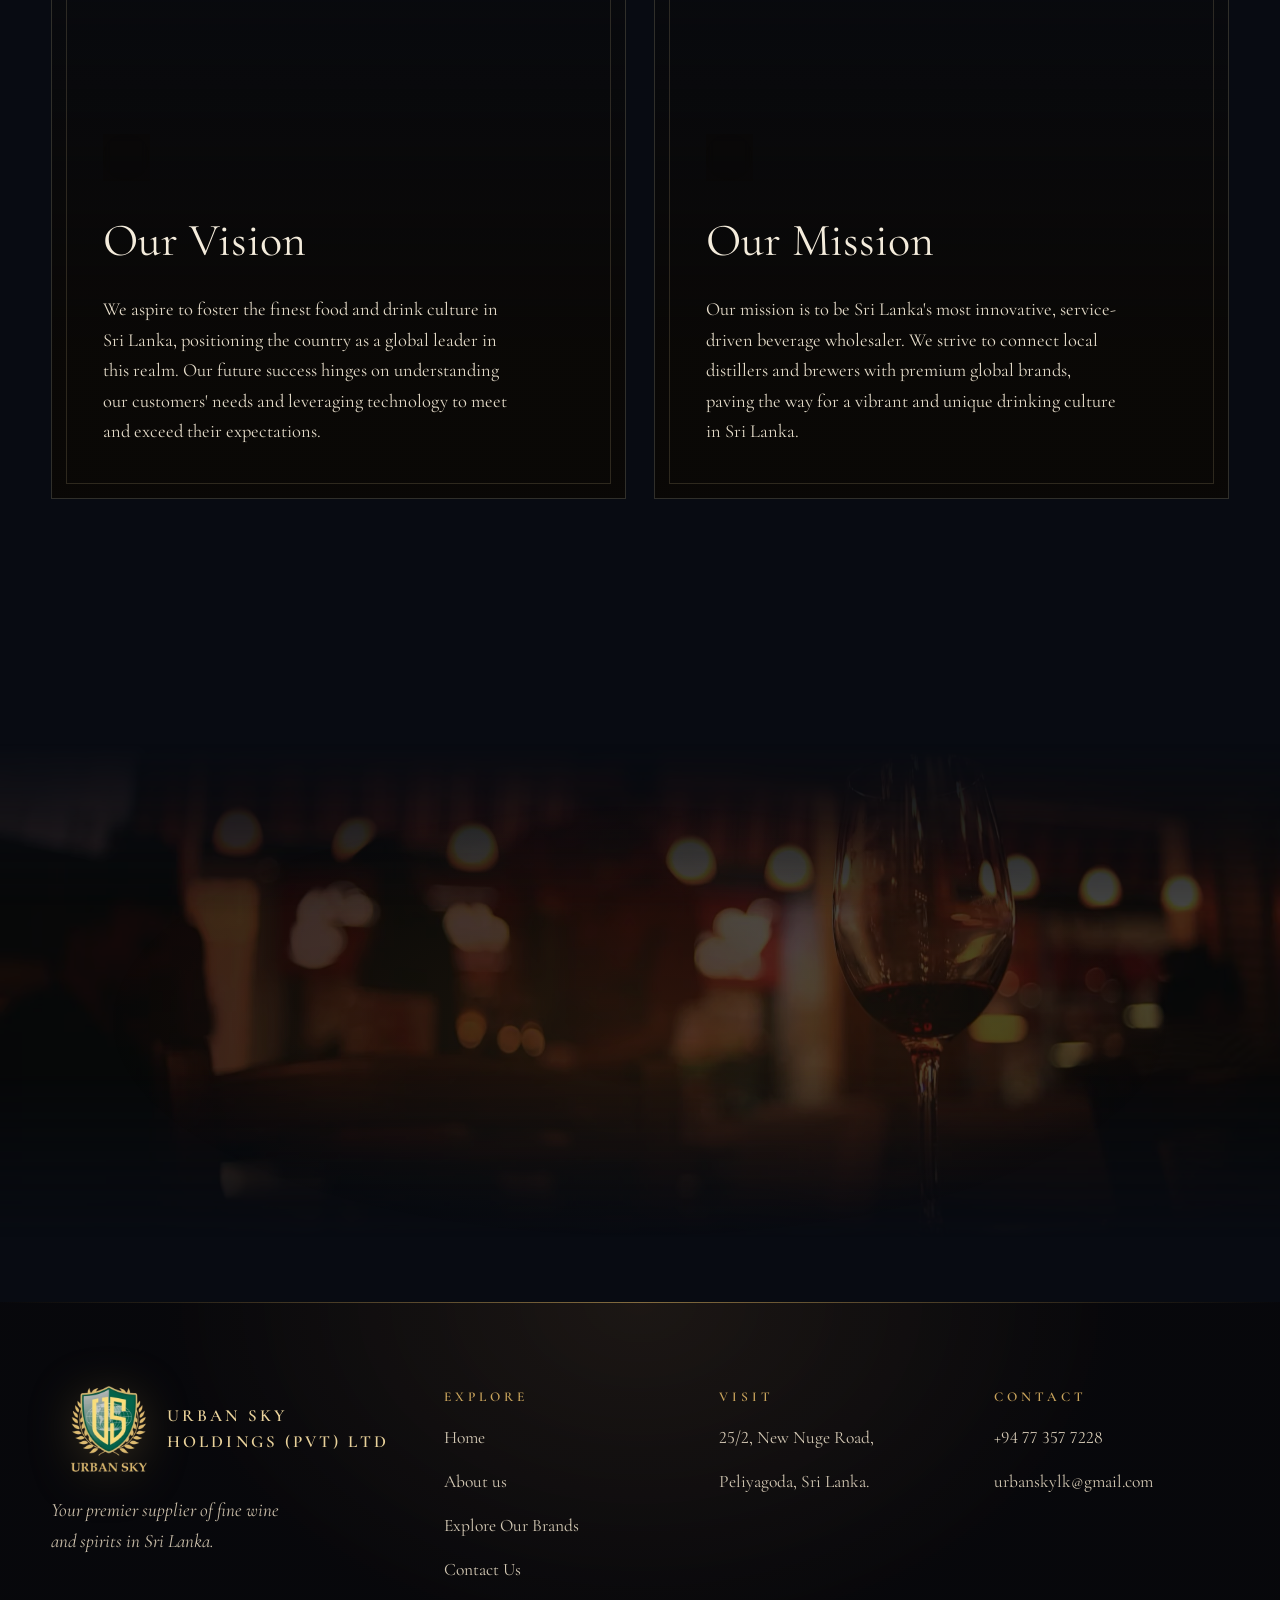
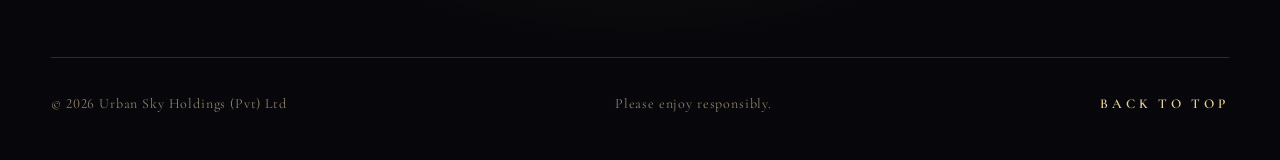
==== commit 011d7192: "Night and amber: a colour atmosphere from the hero and premium scroll motion across the site Palette" ====
--- a/about.html
+++ b/about.html
@@ -15,6 +15,7 @@
 </head>
 <body>
   <a class="skip-link" href="#main">Skip to content</a>
+  <div class="atmos" aria-hidden="true"><i></i><i></i><i></i></div>
 
   <div class="gate" id="gate" role="dialog" aria-modal="true" aria-labelledby="gate-title">
     <div class="gate__scene" aria-hidden="true">
@@ -59,7 +60,7 @@
   </header>
 
   <main id="main">
-    <section class="phero">
+    <section class="phero" data-tone="night">
       <div class="phero__img" style="background-image:url('assets/img/champagne-wide.jpg');background-image:image-set(url('assets/img/champagne-wide.avif') type('image/avif'), url('assets/img/champagne-wide.jpg') type('image/jpeg'))" data-parallax="8"></div>
       <div class="wrap">
         <span class="eyebrow" data-intro>About us</span>
@@ -67,11 +68,13 @@
       </div>
     </section>
 
-    <section class="section">
+    <section class="section" data-tone="night">
       <div class="wrap story">
-        <div class="story__media reveal">
-          <picture><source type="image/avif" srcset="assets/img/toast.avif"><img width="1200" height="800" loading="lazy" decoding="async" src="assets/img/toast.jpg" alt="Guests raising a toast" data-parallax="8"></picture>
+        <div class="story__fig">
           <div class="story__frame"></div>
+          <div class="story__media reveal">
+            <picture><source type="image/avif" srcset="assets/img/toast.avif"><img width="1200" height="800" loading="lazy" decoding="async" src="assets/img/toast.jpg" alt="Guests raising a toast" data-parallax="8"></picture>
+          </div>
         </div>
         <div class="story__copy">
           <span class="eyebrow reveal">Our Story</span>
@@ -84,7 +87,7 @@
       </div>
     </section>
 
-    <section class="band">
+    <section class="band" data-tone="cask">
       <div class="band__img" style="background-image:url('assets/img/cocktail-pour.jpg');background-image:image-set(url('assets/img/cocktail-pour.avif') type('image/avif'), url('assets/img/cocktail-pour.jpg') type('image/jpeg'))" data-parallax="10"></div>
       <div class="band__inner">
         <picture><source type="image/avif" srcset="assets/img/crest-mono.avif"><img width="394" height="440" loading="lazy" decoding="async" class="band__crest reveal" src="assets/img/crest-mono.png" alt=""></picture>
@@ -92,7 +95,7 @@
       </div>
     </section>
 
-    <section class="section">
+    <section class="section" data-tone="wine">
       <div class="wrap">
         <div class="vm" data-stagger>
           <article class="vm__card">
@@ -111,7 +114,7 @@
       </div>
     </section>
 
-    <section class="section contact">
+    <section class="section contact" data-tone="dusk">
       <div class="contact__bg" data-parallax="8"></div>
       <div class="wrap cta">
         <span class="eyebrow reveal">Partner with us</span>
--- a/assets/css/style.css
+++ b/assets/css/style.css
@@ -12,6 +12,15 @@
   --muted: #a99b86;
   --line: rgba(233, 210, 155, 0.18);
   --amber: #c8741c;
+  /* the hero's palette: night sky, dusk violet, amber horizon, honey, wine, leaf, cask */
+  --night: #080b12;
+  --sky: #16213a;
+  --dusk: #2a1d3a;
+  --horizon: #d4862e;
+  --honey: #e8b45e;
+  --wine: #5a1424;
+  --leaf: #14402a;
+  --cask: #3b2410;
   --serif: "Cormorant Garamond", "Times New Roman", serif;   /* the one typeface, used everywhere */
   --ease: cubic-bezier(0.22, 1, 0.36, 1);
   --gutter: clamp(16px, 4vw, 56px);
@@ -19,13 +28,51 @@
 }
 
 *, *::before, *::after { box-sizing: border-box; }
+
+/* ===== the atmosphere: the hero's night carried through every page =====
+   Three soft lights drift behind the content. Each section names a tone (data-tone); as it reaches the
+   middle of the screen the page takes that tone and the lights cross-fade to its colours. */
+@property --base { syntax: "<color>"; inherits: true; initial-value: #080b12; }
+@property --l1 { syntax: "<color>"; inherits: true; initial-value: rgba(40, 62, 110, 0.42); }
+@property --l2 { syntax: "<color>"; inherits: true; initial-value: rgba(196, 112, 36, 0.24); }
+@property --l3 { syntax: "<color>"; inherits: true; initial-value: rgba(74, 46, 96, 0.30); }
+:root {
+  --base: #080b12; --l1: rgba(40, 62, 110, 0.42); --l2: rgba(196, 112, 36, 0.24); --l3: rgba(74, 46, 96, 0.30);
+  transition: --base 1.8s var(--ease), --l1 1.8s var(--ease), --l2 1.8s var(--ease), --l3 1.8s var(--ease);
+}
+:root[data-tone="leaf"] { --base: #070c0a; --l1: rgba(28, 92, 56, 0.40); --l2: rgba(222, 166, 58, 0.24); --l3: rgba(20, 44, 62, 0.34); }
+:root[data-tone="wine"] { --base: #0d070a; --l1: rgba(128, 28, 50, 0.40); --l2: rgba(204, 118, 38, 0.22); --l3: rgba(38, 32, 74, 0.34); }
+:root[data-tone="cask"] { --base: #0d0906; --l1: rgba(158, 86, 30, 0.36); --l2: rgba(220, 176, 96, 0.16); --l3: rgba(64, 32, 16, 0.42); }
+:root[data-tone="amber"] { --base: #0c0907; --l1: rgba(204, 118, 38, 0.34); --l2: rgba(40, 62, 110, 0.30); --l3: rgba(116, 52, 20, 0.30); }
+:root[data-tone="dusk"] { --base: #0b0810; --l1: rgba(220, 124, 42, 0.34); --l2: rgba(96, 42, 100, 0.34); --l3: rgba(26, 42, 84, 0.38); }
+.atmos { position: fixed; inset: 0; z-index: 0; pointer-events: none; overflow: hidden; }
+.atmos i { position: absolute; width: 90vmax; height: 90vmax; border-radius: 50%; will-change: transform; }
+.atmos i:nth-child(1) { left: -32vmax; top: -38vmax; background: radial-gradient(circle, var(--l1), transparent 62%); animation: drift-a 38s ease-in-out infinite alternate; }
+.atmos i:nth-child(2) { right: -34vmax; bottom: -42vmax; background: radial-gradient(circle, var(--l2), transparent 62%); animation: drift-b 46s ease-in-out infinite alternate; }
+.atmos i:nth-child(3) { left: 18vw; top: 24vh; width: 70vmax; height: 70vmax; background: radial-gradient(circle, var(--l3), transparent 64%); animation: drift-c 54s ease-in-out infinite alternate; }
+@keyframes drift-a { to { transform: translate3d(22vw, 26vh, 0) scale(1.18); } }
+@keyframes drift-b { to { transform: translate3d(-26vw, -22vh, 0) scale(1.1); } }
+@keyframes drift-c { 0% { transform: translate3d(-14vw, 10vh, 0) scale(0.9); } 100% { transform: translate3d(16vw, -16vh, 0) scale(1.15); } }
+main, .footer { position: relative; z-index: 1; }
+
+/* thin gold reading line at the very top, and the veil that fades a page out when moving to another */
+.progress { position: fixed; top: 0; left: 0; right: 0; height: 2px; z-index: 70; pointer-events: none; transform-origin: 0 50%; transform: scaleX(0); background: linear-gradient(90deg, var(--gold-3), var(--honey), var(--gold-2)); box-shadow: 0 0 12px rgba(232, 180, 94, 0.55); }
+.veil { position: fixed; inset: 0; z-index: 250; pointer-events: none; background: var(--base); opacity: 0; transition: opacity 0.42s var(--ease); }
+html.is-leaving .veil { opacity: 1; }
+
+/* headings that rise word by word from behind a mask */
+.w { display: inline-block; overflow: hidden; vertical-align: top; padding: 0 0.08em 0.14em 0; margin: 0 -0.08em -0.14em 0; }
+.wi { display: inline-block; will-change: transform; }
+/* gold hairlines that draw in */
+html.motion .eyebrow::before { transform: scaleX(0); transform-origin: 0 50%; transition: transform 1.3s var(--ease) 0.15s; }
+html.motion .eyebrow.is-in::before { transform: scaleX(1); }
 html { -webkit-font-smoothing: antialiased; touch-action: manipulation; }
 .sr-only { position: absolute; width: 1px; height: 1px; padding: 0; margin: -1px; overflow: hidden; clip: rect(0 0 0 0); white-space: nowrap; border: 0; }
 html.lenis, html.lenis body { height: auto; }
 .lenis.lenis-smooth { scroll-behavior: auto !important; }
 body {
   margin: 0;
-  background: var(--ink);
+  background: var(--base);
   color: var(--cream);
   font-family: var(--serif);
   font-weight: 400;
@@ -229,7 +276,7 @@
 /* ===== loader ===== */
 .loader {
   position: fixed; inset: 0; z-index: 150;
-  background: var(--ink);
+  background: var(--base);
   display: grid; place-items: center;
 }
 .loader__crest { width: 90px; opacity: 0; }
@@ -305,7 +352,8 @@
 /* ===== hero / pour scene ===== */
 .hero { position: relative; }
 .hero__stage {
-  position: relative; height: 100vh; height: 100svh; min-height: 620px; overflow: hidden;
+  /* the hero leaves room for the brand banner, so it is in view the moment the page opens */
+  position: relative; height: calc(100vh - var(--mq)); height: calc(100svh - var(--mq)); min-height: 540px; overflow: hidden;
   display: grid; grid-template-columns: 1fr 1fr; align-items: center;
 }
 .hero__dust { position: absolute; inset: 0; width: 100%; height: 100%; pointer-events: none; }
@@ -315,7 +363,8 @@
 .hero__title .char { display: inline-block; will-change: transform, opacity; }
 .hero__sub { margin: 18px 0 0; font-family: var(--serif); font-weight: 500; letter-spacing: 0.55em; font-size: clamp(13px, 1.2vw, 17px); color: #d8ccb6; text-transform: uppercase; }
 .hero__rule { width: 120px; height: 1px; background: linear-gradient(90deg, var(--gold), transparent); margin: 34px 0 26px; transform-origin: left; }
-.hero__tag { font-family: var(--serif); font-size: clamp(21px, 2vw, 28px); line-height: 1.4; margin: 0 0 38px; color: #efe5d2; max-width: 30ch; }
+/* the tagline box is exactly as wide as its first line, so centring puts the second line in the middle under it */
+.hero__tag { font-family: var(--serif); font-size: clamp(21px, 2vw, 28px); line-height: 1.4; margin: 0 0 38px; color: #efe5d2; width: fit-content; max-width: 100%; text-align: center; }
 /* the Wix scene fills the hero, as on the Wix site. The frame keeps the photo's shape and covers the hero,
    anchored so the glass stays in view at every size; the pour film sits exactly over the glass and is masked,
    so only the pour moves and the rest is the sharp photo. */
@@ -357,28 +406,20 @@
 }
 .hero.is-full .hero__crest { opacity: 1; }
 /* short, wide windows: no sky left above the glass, so no crest */
-@media (min-aspect-ratio: 33/20) and (max-height: 700px), (max-height: 500px) { .hero__crest { display: none; } }
+@media (min-aspect-ratio: 33/20) and (max-height: 760px), (max-height: 500px) { .hero__crest { display: none; } }
 .hero__dust { z-index: 2; }
 .hero__stage::after {
   content: ""; position: absolute; inset: 0; z-index: 2; pointer-events: none;
   background: linear-gradient(90deg, rgba(10, 8, 6, 0.85) 0%, rgba(10, 8, 6, 0.4) 32%, transparent 52%),
-              linear-gradient(to top, var(--ink) 0%, transparent 16%);
+              linear-gradient(to top, var(--base) 0%, transparent 16%);
 }
 @media (max-width: 860px) and (max-aspect-ratio: 3/2), (max-aspect-ratio: 4/5) {
-  .hero__stage::after { background: linear-gradient(to bottom, rgba(10, 8, 6, 0.9) 0%, rgba(10, 8, 6, 0.45) 36%, transparent 52%), linear-gradient(to top, var(--ink) 0%, transparent 14%); }
+  .hero__stage::after { background: linear-gradient(to bottom, rgba(10, 8, 6, 0.9) 0%, rgba(10, 8, 6, 0.45) 36%, transparent 52%), linear-gradient(to top, var(--base) 0%, transparent 14%); }
   .hero__scene { top: 36%; -webkit-mask-image: linear-gradient(to bottom, transparent 0, #000 24%); mask-image: linear-gradient(to bottom, transparent 0, #000 24%); }
   .hero__scene::after { background: radial-gradient(ellipse at 50% 55%, transparent 52%, rgba(6, 5, 4, 0.55) 100%); }
   .hero__frame { --z: 1; --k: 230; --gx: 50; --gy: 58; }
   .hero__crest { display: none; } /* the header crest is right above; here it would sit on the tagline */
-  .hero__scroll { color: #e6dccb; text-shadow: 0 1px 2px rgba(6, 5, 4, 0.95), 0 0 10px rgba(6, 5, 4, 0.9), 0 0 22px rgba(6, 5, 4, 0.8); }
-}
-.hero__scroll {
-  position: absolute; z-index: 4; left: 50%; bottom: 28px; transform: translateX(-50%);
-  display: flex; flex-direction: column; align-items: center; gap: 10px;
-  font-size: 13.5px; font-weight: 600; letter-spacing: 0.36em; text-transform: uppercase; color: var(--muted); white-space: nowrap;
-}
-.hero__scroll i { width: 1px; height: 46px; background: linear-gradient(var(--gold), transparent); animation: drip 2.2s var(--ease) infinite; transform-origin: top; }
-@keyframes drip { 0% { transform: scaleY(0); } 50% { transform: scaleY(1); opacity: 1; } 100% { transform: scaleY(1); opacity: 0; } }
+}
 
 @media (max-width: 860px) and (max-aspect-ratio: 3/2), (max-aspect-ratio: 4/5) {
   .hero__stage { grid-template-columns: 1fr; grid-template-rows: auto 1fr; align-content: start; padding-top: 104px; }
@@ -392,7 +433,7 @@
   .hero__title { font-size: clamp(36px, 5.6vw, 64px); }
   .hero__rule { margin: 16px 0 14px; }
   .hero__tag { font-size: 17px; margin-bottom: 0; }
-  .hero__cta, .hero__scroll { display: none; }
+  .hero__cta { display: none; }
   .hero__frame { --gy: 64; }
 }
 /* browsers without container units (Safari 15 and older): the still photo covers the hero, no pour */
@@ -403,10 +444,13 @@
 }
 
 /* ===== marquee ===== */
-.marquee { border-block: 1px solid var(--line); padding: 26px 0; overflow: hidden; background: var(--ink-2); }
-.marquee__track { display: flex; width: max-content; animation: marquee 38s linear infinite; will-change: transform; }
-.marquee span { font-family: var(--serif); font-style: italic; font-size: clamp(26px, 3vw, 40px); color: #d8ccb6; padding-right: 56px; white-space: nowrap; display: inline-flex; align-items: center; gap: 56px; }
+/* the brand banner sits right under the hero and shows at the bottom of the first screen */
+:root { --mq: clamp(56px, 5.4vw, 74px); }
+.marquee { position: relative; z-index: 1; height: var(--mq); display: flex; align-items: center; border-block: 1px solid var(--line); overflow: hidden; background: linear-gradient(90deg, rgba(14, 12, 18, 0.86), rgba(22, 16, 10, 0.78) 50%, rgba(14, 12, 18, 0.86)); }
+.marquee__track { display: flex; width: max-content; animation: marquee 34s linear infinite; will-change: transform; }
+.marquee span { font-family: var(--serif); font-style: italic; font-size: clamp(19px, 2.1vw, 29px); line-height: 1; color: #d8ccb6; padding-right: 44px; white-space: nowrap; display: inline-flex; align-items: center; gap: 44px; }
 .marquee span::after { content: "✦"; font-style: normal; font-size: 0.5em; color: var(--gold); }
+@media (max-width: 860px) { .marquee span { padding-right: 30px; gap: 30px; } }
 @keyframes marquee { to { transform: translateX(-50%); } }
 
 /* ===== sections ===== */
@@ -420,7 +464,9 @@
 /* product shots fill the frame exactly and stay still, so the bottle is never clipped */
 .story__media--still img { inset: 0; height: 100%; }
 .story__media::after { content: ""; position: absolute; inset: 0; box-shadow: inset 0 0 0 1px var(--line); }
-.story__frame { position: absolute; inset: 22px -22px -22px 22px; border: 1px solid var(--gold-3); z-index: -1; }
+.story__fig { position: relative; }
+.story__fig .story__media { z-index: 1; box-shadow: 0 50px 120px -50px rgba(212, 134, 46, 0.45), 0 30px 60px -30px rgba(0, 0, 0, 0.8); }
+.story__frame { position: absolute; inset: 22px -22px -22px 22px; border: 1px solid var(--gold-3); z-index: 0; opacity: 0.8; }
 .story__copy p { color: #ddd3c0; }
 .story__copy strong { color: var(--gold-2); font-weight: 500; }
 .story__copy h3 { font-family: var(--serif); font-weight: 400; font-size: clamp(30px, 3vw, 42px); margin: 54px 0 14px; }
@@ -429,14 +475,26 @@
 .story__stats > div::before { content: "0" counter(stat); display: block; font-family: var(--serif); font-style: italic; font-size: 15px; color: var(--gold); margin-bottom: 10px; }
 .story__stats b { display: block; font-family: var(--serif); font-weight: 600; font-size: 18px; letter-spacing: 0.12em; text-transform: uppercase; color: var(--gold-2); }
 .story__stats span { font-size: 16.5px; color: #c9bea9; line-height: 1.55; display: block; margin-top: 8px; }
+/* a square photo (the range on the bar) keeps its whole frame */
+.story__media--square { aspect-ratio: 1 / 1; }
+/* mirrored story: photo on the right, frame offset to the left */
+.story--flip { grid-template-columns: 1fr 1.05fr; }
+.story--flip .story__fig { order: 2; }
+.story--flip .story__frame { inset: 22px 22px -22px -22px; }
+/* Finnland Distilleries, authorised reseller */
+.finn__logo { width: clamp(200px, 22vw, 300px); margin: 34px 0 6px; filter: drop-shadow(0 18px 40px rgba(0, 0, 0, 0.55)); }
+.finn__cta { margin-top: 40px; }
 @media (max-width: 860px) {
   .story { grid-template-columns: 1fr; }
-  .story__frame { inset: 14px -10px -14px 10px; }
+  .story__frame, .story--flip .story__frame { inset: 14px -10px -14px 10px; }
+  .story--flip .story__fig { order: 0; }
+  .finn__logo { margin-left: auto; margin-right: auto; }
+  .finn .story__copy { text-align: center; }
   .story__stats { grid-template-columns: 1fr; }
 }
 
 /* parallax band */
-.band { position: relative; height: 110vh; min-height: 560px; overflow: hidden; display: grid; place-items: center; text-align: center; }
+.band { position: relative; height: 110vh; min-height: 560px; overflow: hidden; display: grid; place-items: center; text-align: center; -webkit-mask-image: linear-gradient(to bottom, transparent, #000 min(18%, 90px), #000 calc(100% - min(18%, 90px)), transparent); mask-image: linear-gradient(to bottom, transparent, #000 min(18%, 90px), #000 calc(100% - min(18%, 90px)), transparent); }
 .band__img { position: absolute; inset: -15% 0; background-size: cover; background-position: center; }
 .band::after { content: ""; position: absolute; inset: 0; background: radial-gradient(ellipse at center, rgba(10, 8, 6, 0.35), rgba(10, 8, 6, 0.85)); }
 .band__inner { position: relative; z-index: 2; padding: 0 var(--gutter); }
@@ -472,7 +530,7 @@
 @media (max-width: 860px) { .vm { grid-template-columns: 1fr; } .vm__card { min-height: 520px; } }
 
 /* brands */
-.brands { background: radial-gradient(ellipse at 50% 0%, #1a1309 0%, var(--ink) 60%); overflow: hidden; }
+.brands { background: radial-gradient(ellipse 60% 26% at 50% 30%, rgba(212, 134, 46, 0.09), transparent 72%); overflow: hidden; }
 .brands__head { text-align: center; max-width: 760px; margin: 0 auto; }
 .brands__logo { width: clamp(220px, 26vw, 340px); margin: 34px auto 0; }
 .brands__range { position: relative; margin: clamp(40px, 6vw, 80px) auto 0; max-width: 1000px; }
@@ -490,10 +548,11 @@
   /* gradient hairline border via padding-box / border-box backgrounds */
   background:
     radial-gradient(ellipse 70% 22% at 50% 66%, rgba(201, 164, 92, 0.16), transparent 70%) padding-box,
-    linear-gradient(180deg, #16120d, #0d0a07) padding-box,
+    linear-gradient(180deg, rgba(24, 19, 14, 0.86), rgba(12, 9, 7, 0.9)) padding-box,
     linear-gradient(160deg, rgba(233, 210, 155, 0.45), rgba(233, 210, 155, 0.06) 40%, rgba(233, 210, 155, 0.28)) border-box;
   border: 1px solid transparent;
   overflow: hidden;
+  transform: perspective(900px) rotateX(var(--rx, 0deg)) rotateY(var(--ry, 0deg)) translateY(var(--ty, 0px));
   transition: transform 0.8s var(--ease), box-shadow 0.8s var(--ease);
 }
 .bottle::before {
@@ -501,7 +560,9 @@
   background: radial-gradient(circle at var(--mx, 50%) var(--my, 30%), rgba(233, 210, 155, 0.16), transparent 55%);
   opacity: 0; transition: opacity 0.5s;
 }
-.bottle:hover { transform: translateY(-8px); box-shadow: 0 30px 60px -30px rgba(201, 164, 92, 0.45); }
+/* during the entrance GSAP owns the transform; the tilt transition comes back once each card has arrived */
+html.motion .bottle:not(.is-in) { transition: box-shadow 0.8s var(--ease); }
+.bottle:hover { --ty: -8px; box-shadow: 0 30px 60px -30px rgba(201, 164, 92, 0.45); }
 .bottle:hover::before { opacity: 1; }
 /* bottles stand on a glossy floor: soft reflection beneath (Chromium/Safari) */
 .bottle img {
@@ -513,9 +574,15 @@
 .bottle:hover img { transform: translateY(-6px) scale(1.04) rotate(-2deg); }
 .bottle h4 { font-family: var(--serif); font-weight: 500; font-size: clamp(19px, 1.6vw, 23px); line-height: 1.2; margin: 70px 0 6px; }
 .bottle span { font-size: 12.5px; font-weight: 600; letter-spacing: 0.24em; text-transform: uppercase; color: var(--gold); }
-@media (max-width: 1060px) { .bottles { grid-template-columns: repeat(3, 1fr); } }
+/* further groups on the brands page (Finnland, more spirits) */
+.brands__sub { margin-top: clamp(100px, 12vw, 160px); scroll-margin-top: 110px; } /* the jump from the home page lands below the fixed menu */
+.brands__sub + .bottles { margin-top: clamp(40px, 5vw, 64px); }
+.brands__note { margin: 26px auto 0; max-width: 46ch; font-family: var(--serif); font-size: clamp(19px, 1.6vw, 23px); line-height: 1.5; color: #ddd3c0; }
+/* a short row keeps the same card width and sits in the middle */
+.bottles--few { grid-template-columns: repeat(4, calc((100% - 72px) / 5)); justify-content: center; }
+@media (max-width: 1060px) { .bottles, .bottles--few { grid-template-columns: repeat(3, 1fr); } }
 @media (max-width: 640px) {
-  .bottles { grid-template-columns: repeat(2, 1fr); gap: 12px; }
+  .bottles, .bottles--few { grid-template-columns: repeat(2, 1fr); gap: 12px; }
   .bottle { padding: 30px 10px 22px; }
   .bottle img { height: 180px; }
   .bottle h4 { margin-top: 52px; font-size: 19px; }
@@ -541,7 +608,9 @@
   background-image: image-set(url("../img/bar.avif") type("image/avif"), url("../img/bar.jpg") type("image/jpeg"));
   filter: brightness(0.28);
 }
-.contact::before { content: ""; position: absolute; inset: 0; z-index: 1; background: linear-gradient(to bottom, var(--ink), transparent 25%, transparent 75%, var(--ink)); }
+.contact::before { content: ""; position: absolute; inset: 0; z-index: 1; background: radial-gradient(ellipse 60% 50% at 50% 55%, rgba(212, 134, 46, 0.10), transparent 70%); }
+/* the bar photo dissolves into the atmosphere at its top and bottom, instead of meeting it at a hard edge */
+.contact__bg { -webkit-mask-image: linear-gradient(to bottom, transparent 17%, #000 40%, #000 60%, transparent 83%); mask-image: linear-gradient(to bottom, transparent 17%, #000 40%, #000 60%, transparent 83%); }
 .contact .wrap { position: relative; z-index: 2; }
 .contact__grid { display: grid; grid-template-columns: 1.2fr 1fr; gap: clamp(40px, 6vw, 90px); align-items: start; }
 .contact__lines { list-style: none; padding: 0; margin: 40px 0 0; border-top: 1px solid var(--line); }
@@ -577,8 +646,8 @@
 
 /* page hero (inner pages) */
 .phero { position: relative; height: 82vh; min-height: 520px; overflow: hidden; display: grid; align-items: end; padding-bottom: clamp(60px, 9vw, 120px); }
-.phero__img { position: absolute; inset: -10% 0; background-size: cover; background-position: center; }
-.phero::after { content: ""; position: absolute; inset: 0; background: linear-gradient(to top, var(--ink) 4%, rgba(10, 8, 6, 0.55) 45%, rgba(10, 8, 6, 0.35)); }
+.phero__img { position: absolute; inset: -10% 0; background-size: cover; background-position: center; -webkit-mask-image: linear-gradient(to bottom, #000 40%, transparent 82%); mask-image: linear-gradient(to bottom, #000 40%, transparent 82%); }
+.phero::after { content: ""; position: absolute; inset: 0; background: linear-gradient(to top, transparent 0%, rgba(8, 8, 12, 0.5) 45%, rgba(8, 8, 12, 0.3)); }
 .phero .wrap { position: relative; z-index: 2; }
 .phero h1 { font-family: var(--serif); font-weight: 400; font-size: clamp(54px, 9vw, 140px); line-height: 0.95; margin: 18px 0 0; }
 .phero h1 em { font-style: italic; color: var(--gold-2); }
@@ -587,10 +656,11 @@
 .cta { text-align: center; }
 .cta h2 { font-family: var(--serif); font-weight: 400; font-size: clamp(36px, 5vw, 72px); line-height: 1.1; margin: 22px auto 18px; max-width: 18ch; }
 .cta p { color: var(--muted); margin: 0 auto 40px; max-width: 52ch; }
+.cta p:not(.cta__cheers) { color: #c8bca8; } /* holds AA contrast over the bar photo's bright bokeh */
 .cta__cheers { font-family: var(--serif); font-style: italic; font-size: clamp(28px, 3vw, 40px); color: var(--gold-2); margin-top: 28px; }
 
 /* footer */
-.footer { position: relative; padding: 84px 0 34px; background: radial-gradient(ellipse 60% 120% at 50% 0%, #1a140c, var(--ink-2) 60%); }
+.footer { position: relative; padding: 84px 0 34px; background: radial-gradient(ellipse 60% 120% at 50% 0%, rgba(212, 134, 46, 0.10), rgba(8, 7, 9, 0.78) 62%); }
 .footer::before { content: ""; position: absolute; top: 0; left: 0; right: 0; height: 1px; background: linear-gradient(90deg, transparent, var(--gold), transparent); opacity: 0.6; }
 .footer__top { display: grid; grid-template-columns: 1.5fr 1fr 1fr 1fr; gap: 40px; }
 .footer__brand { display: flex; gap: 20px; align-items: center; }
@@ -612,6 +682,8 @@
 @media (hover: none) { .cursor { display: none; } }
 
 @media (prefers-reduced-motion: reduce) {
-  body::after, .marquee__track, .gold-text, .hero__scroll i, .gate__glow { animation: none; }
+  body::after, .marquee__track, .gold-text, .gate__glow { animation: none; }
+  .atmos i { animation: none !important; }
+  :root { transition: none; }
   .reveal { opacity: 1; transform: none; }
 }
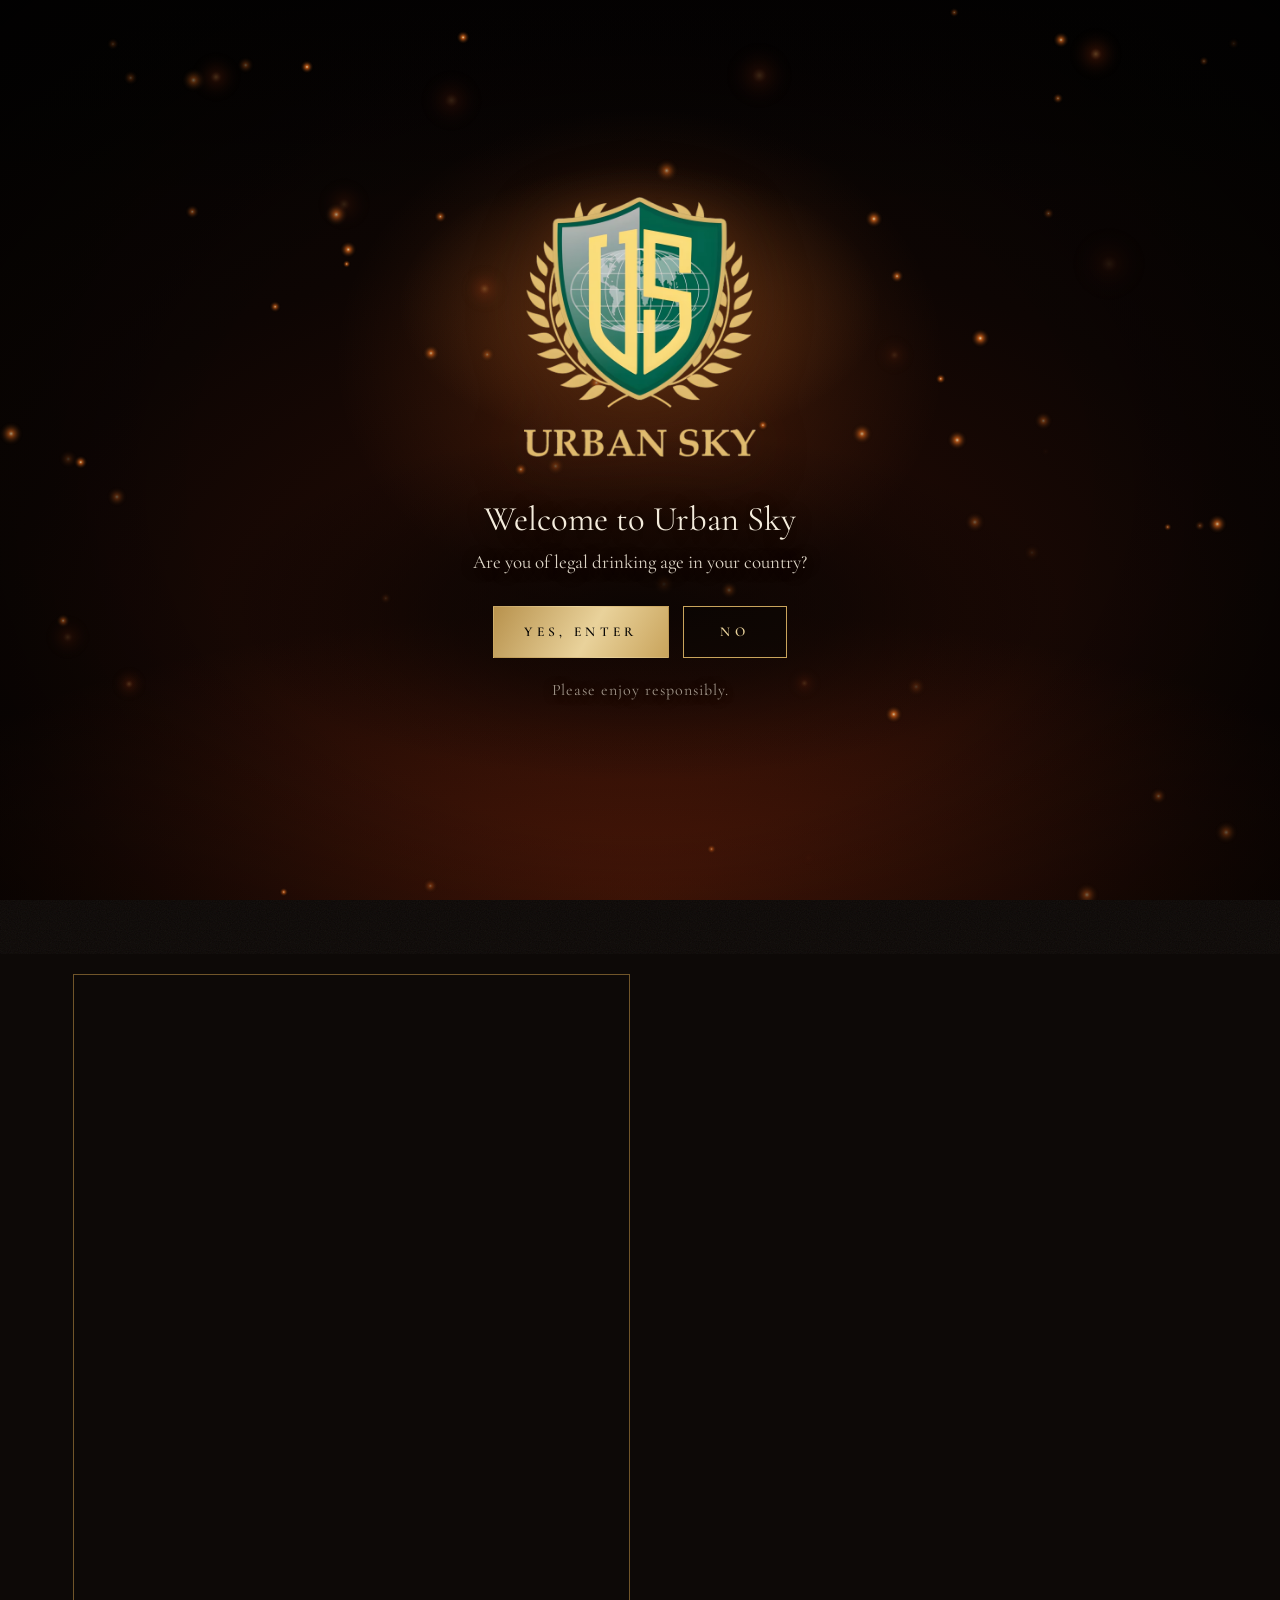
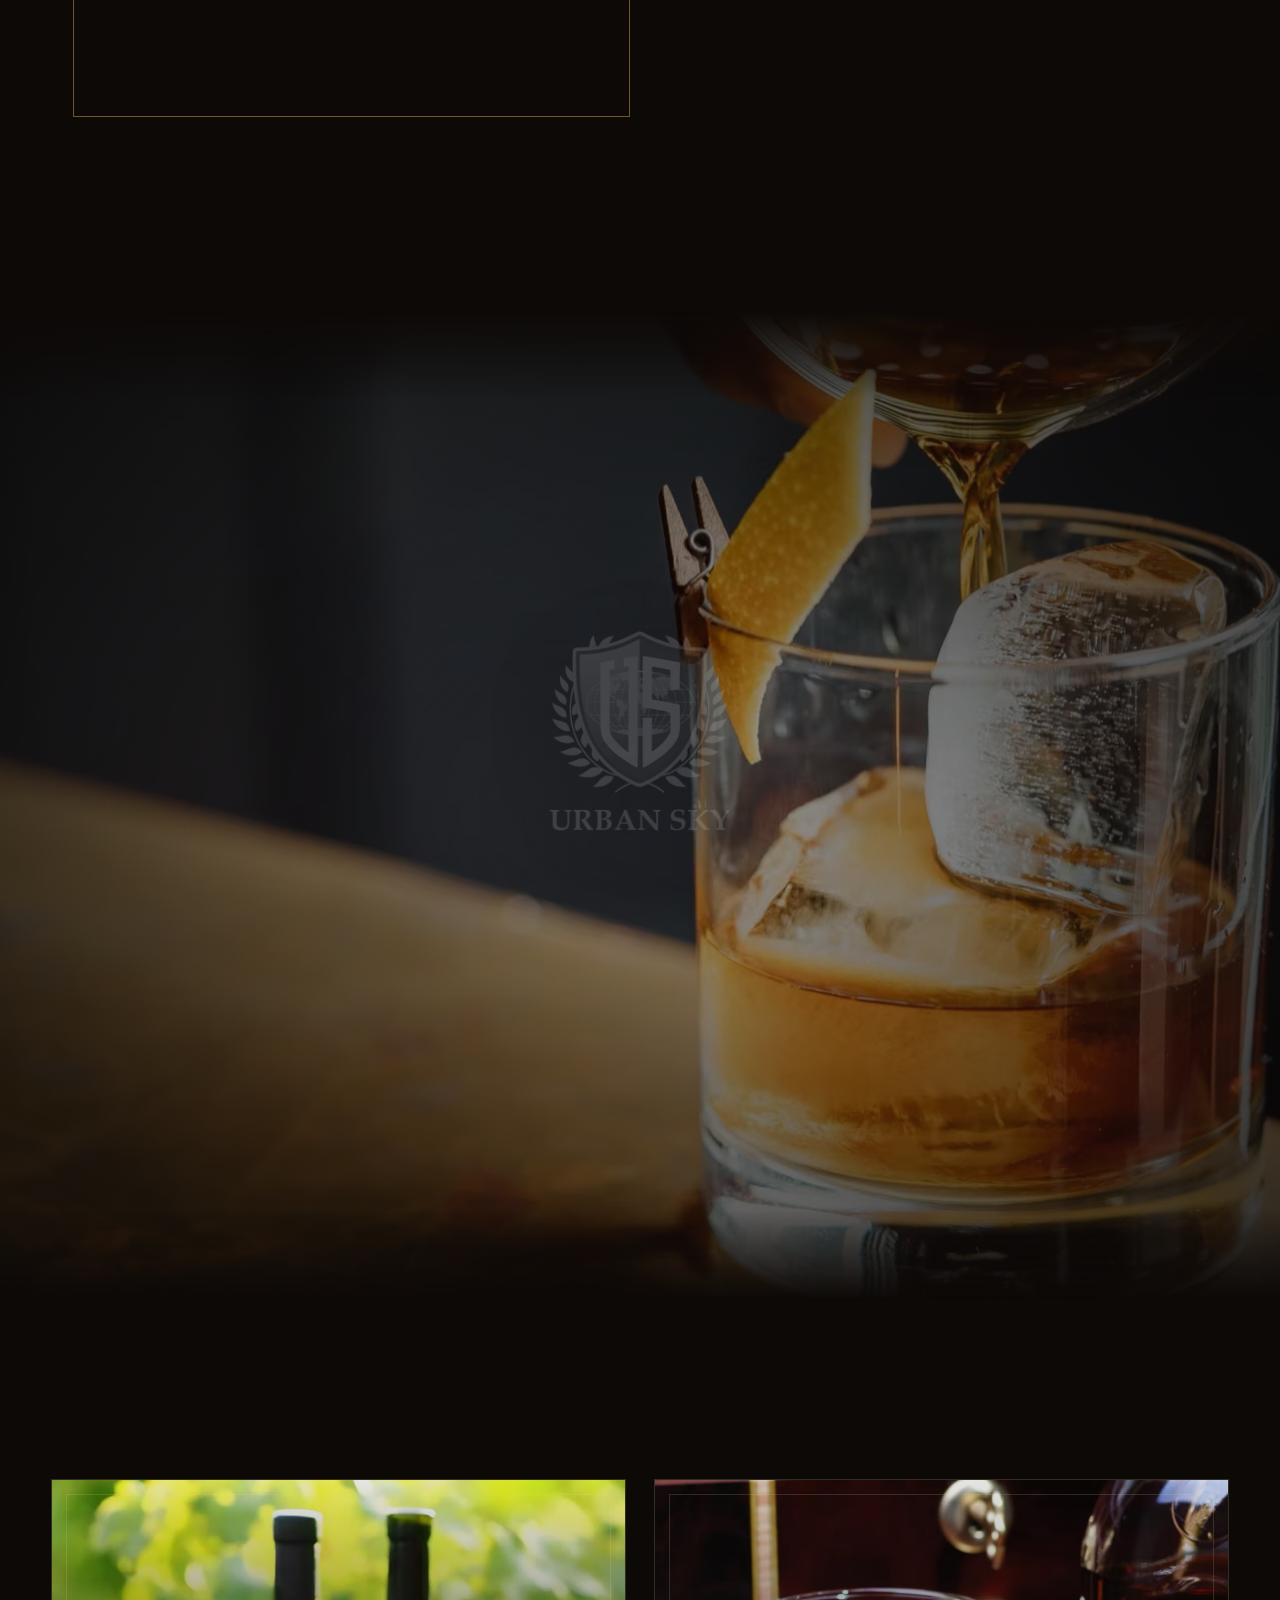
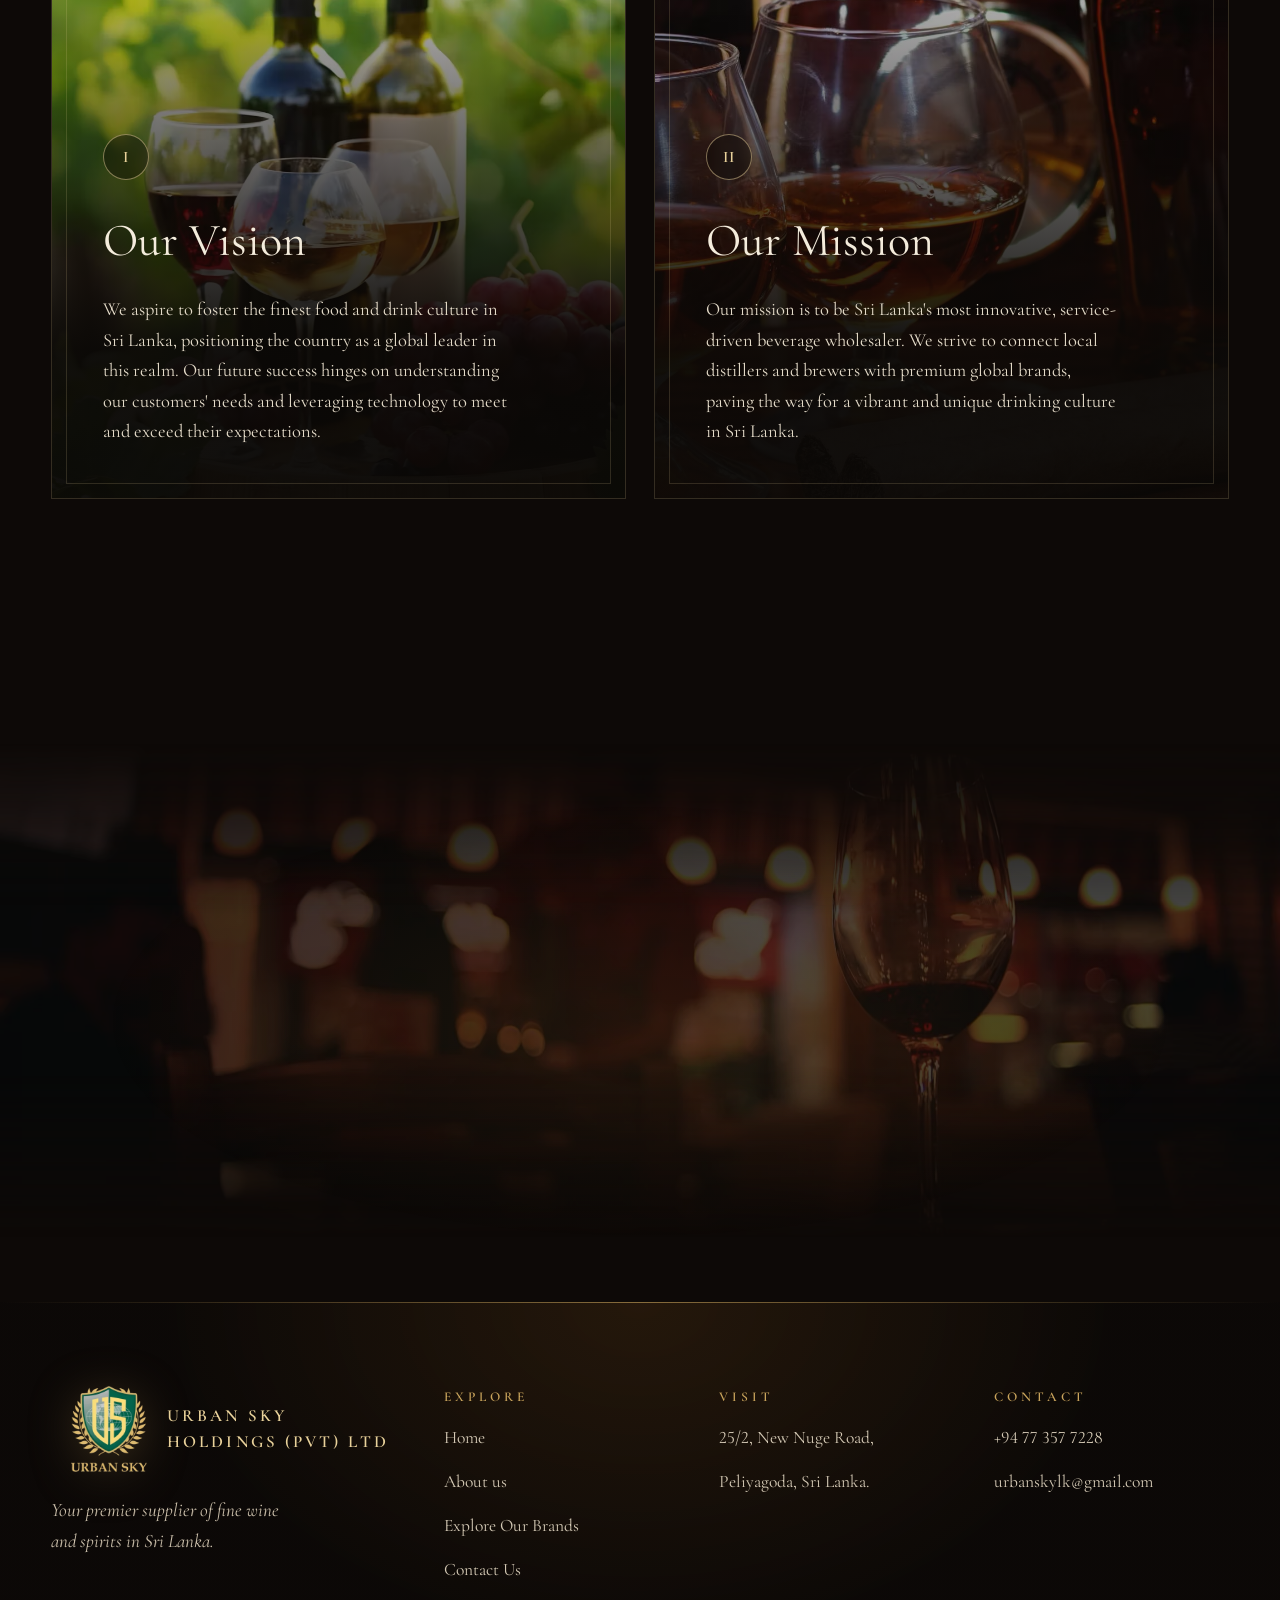
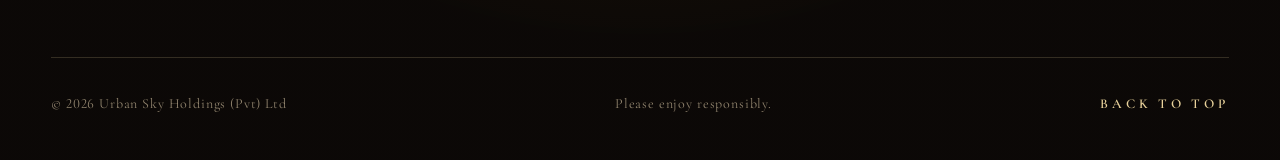
==== commit 3a3d1975: "About: Power Label at the bar replaces the white-wine toast photo - The bright white-background toas" ====
--- a/about.html
+++ b/about.html
@@ -72,8 +72,8 @@
       <div class="wrap story">
         <div class="story__fig">
           <div class="story__frame"></div>
-          <div class="story__media reveal">
-            <picture><source type="image/avif" srcset="assets/img/toast.avif"><img width="1200" height="800" loading="lazy" decoding="async" src="assets/img/toast.jpg" alt="Guests raising a toast" data-parallax="8"></picture>
+          <div class="story__media story__media--still story__media--portrait reveal">
+            <picture><source type="image/avif" srcset="assets/img/about-bar.avif"><img width="1024" height="1364" loading="lazy" decoding="async" src="assets/img/about-bar.jpg" alt="A bottle of Power Label Whiskey on a marble bar, with a glass of whisky on ice and lit shelves behind"></picture>
           </div>
         </div>
         <div class="story__copy">
--- a/assets/css/style.css
+++ b/assets/css/style.css
@@ -12,15 +12,14 @@
   --muted: #a99b86;
   --line: rgba(233, 210, 155, 0.18);
   --amber: #c8741c;
-  /* the hero's palette: night sky, dusk violet, amber horizon, honey, wine, leaf, cask */
-  --night: #080b12;
-  --sky: #16213a;
-  --dusk: #2a1d3a;
+  /* whisky in different light, all from the hero's glass: oak dark, cognac, amber, honey, olive, port, ember */
+  --oak: #0d0907;
+  --cognac: #7a3a16;
   --horizon: #d4862e;
   --honey: #e8b45e;
-  --wine: #5a1424;
-  --leaf: #14402a;
-  --cask: #3b2410;
+  --olive: #5f6a2a;
+  --port: #6e1f1c;
+  --ember: #c4602f;
   --serif: "Cormorant Garamond", "Times New Roman", serif;   /* the one typeface, used everywhere */
   --ease: cubic-bezier(0.22, 1, 0.36, 1);
   --gutter: clamp(16px, 4vw, 56px);
@@ -29,22 +28,23 @@
 
 *, *::before, *::after { box-sizing: border-box; }
 
-/* ===== the atmosphere: the hero's night carried through every page =====
+/* ===== the atmosphere: whisky light carried through every page =====
    Three soft lights drift behind the content. Each section names a tone (data-tone); as it reaches the
    middle of the screen the page takes that tone and the lights cross-fade to its colours. */
-@property --base { syntax: "<color>"; inherits: true; initial-value: #080b12; }
-@property --l1 { syntax: "<color>"; inherits: true; initial-value: rgba(40, 62, 110, 0.42); }
-@property --l2 { syntax: "<color>"; inherits: true; initial-value: rgba(196, 112, 36, 0.24); }
-@property --l3 { syntax: "<color>"; inherits: true; initial-value: rgba(74, 46, 96, 0.30); }
+@property --base { syntax: "<color>"; inherits: true; initial-value: #0d0907; }
+@property --l1 { syntax: "<color>"; inherits: true; initial-value: rgba(190, 110, 40, 0.28); }
+@property --l2 { syntax: "<color>"; inherits: true; initial-value: rgba(122, 58, 22, 0.34); }
+@property --l3 { syntax: "<color>"; inherits: true; initial-value: rgba(72, 44, 24, 0.36); }
 :root {
-  --base: #080b12; --l1: rgba(40, 62, 110, 0.42); --l2: rgba(196, 112, 36, 0.24); --l3: rgba(74, 46, 96, 0.30);
+  /* default (night): honey glow over cognac and oak, the colour of the hero's table and glass */
+  --base: #0d0907; --l1: rgba(190, 110, 40, 0.28); --l2: rgba(122, 58, 22, 0.34); --l3: rgba(72, 44, 24, 0.36);
   transition: --base 1.8s var(--ease), --l1 1.8s var(--ease), --l2 1.8s var(--ease), --l3 1.8s var(--ease);
 }
-:root[data-tone="leaf"] { --base: #070c0a; --l1: rgba(28, 92, 56, 0.40); --l2: rgba(222, 166, 58, 0.24); --l3: rgba(20, 44, 62, 0.34); }
-:root[data-tone="wine"] { --base: #0d070a; --l1: rgba(128, 28, 50, 0.40); --l2: rgba(204, 118, 38, 0.22); --l3: rgba(38, 32, 74, 0.34); }
-:root[data-tone="cask"] { --base: #0d0906; --l1: rgba(158, 86, 30, 0.36); --l2: rgba(220, 176, 96, 0.16); --l3: rgba(64, 32, 16, 0.42); }
-:root[data-tone="amber"] { --base: #0c0907; --l1: rgba(204, 118, 38, 0.34); --l2: rgba(40, 62, 110, 0.30); --l3: rgba(116, 52, 20, 0.30); }
-:root[data-tone="dusk"] { --base: #0b0810; --l1: rgba(220, 124, 42, 0.34); --l2: rgba(96, 42, 100, 0.34); --l3: rgba(26, 42, 84, 0.38); }
+:root[data-tone="leaf"] { --base: #0c0a06; --l1: rgba(124, 132, 50, 0.26); --l2: rgba(214, 160, 60, 0.22); --l3: rgba(58, 62, 26, 0.34); } /* olive and honey, for the arrack range */
+:root[data-tone="wine"] { --base: #0e0807; --l1: rgba(126, 36, 30, 0.34); --l2: rgba(200, 118, 40, 0.20); --l3: rgba(72, 30, 22, 0.38); } /* port and mahogany */
+:root[data-tone="cask"] { --base: #0e0a07; --l1: rgba(168, 96, 34, 0.32); --l2: rgba(226, 182, 100, 0.14); --l3: rgba(78, 42, 18, 0.40); } /* oak cask and gold */
+:root[data-tone="amber"] { --base: #0e0a07; --l1: rgba(212, 134, 46, 0.30); --l2: rgba(140, 70, 24, 0.30); --l3: rgba(92, 52, 22, 0.32); } /* amber */
+:root[data-tone="dusk"] { --base: #0e0807; --l1: rgba(214, 112, 48, 0.30); --l2: rgba(150, 62, 40, 0.26); --l3: rgba(82, 40, 22, 0.36); } /* copper embers */
 .atmos { position: fixed; inset: 0; z-index: 0; pointer-events: none; overflow: hidden; }
 .atmos i { position: absolute; width: 90vmax; height: 90vmax; border-radius: 50%; will-change: transform; }
 .atmos i:nth-child(1) { left: -32vmax; top: -38vmax; background: radial-gradient(circle, var(--l1), transparent 62%); animation: drift-a 38s ease-in-out infinite alternate; }
@@ -446,15 +446,29 @@
 /* ===== marquee ===== */
 /* the brand banner sits right under the hero and shows at the bottom of the first screen */
 :root { --mq: clamp(56px, 5.4vw, 74px); }
-.marquee { position: relative; z-index: 1; height: var(--mq); display: flex; align-items: center; border-block: 1px solid var(--line); overflow: hidden; background: linear-gradient(90deg, rgba(14, 12, 18, 0.86), rgba(22, 16, 10, 0.78) 50%, rgba(14, 12, 18, 0.86)); }
+.marquee {
+  position: relative; z-index: 1; height: var(--mq); display: flex; align-items: center; overflow: hidden;
+  border-block: 1px solid rgba(233, 196, 120, 0.32);
+  /* a band of whisky held up to the light: deep cognac at the edges, glowing amber in the middle */
+  background: linear-gradient(90deg, #1c0e06 0%, #4a250c 22%, #7a4214 50%, #4a250c 78%, #1c0e06 100%);
+  box-shadow: inset 0 1px 0 rgba(255, 220, 160, 0.10), inset 0 -10px 24px -12px rgba(0, 0, 0, 0.6);
+}
+.marquee::before {
+  content: ""; position: absolute; inset: 0; z-index: 0; pointer-events: none;
+  background: linear-gradient(100deg, transparent 35%, rgba(255, 214, 150, 0.16) 50%, transparent 65%);
+  transform: translateX(-100%); animation: glint 9s var(--ease) 1.5s infinite;
+}
+@keyframes glint { 0% { transform: translateX(-100%); } 45%, 100% { transform: translateX(100%); } }
+.marquee__track { position: relative; z-index: 1; }
 .marquee__track { display: flex; width: max-content; animation: marquee 34s linear infinite; will-change: transform; }
-.marquee span { font-family: var(--serif); font-style: italic; font-size: clamp(19px, 2.1vw, 29px); line-height: 1; color: #d8ccb6; padding-right: 44px; white-space: nowrap; display: inline-flex; align-items: center; gap: 44px; }
-.marquee span::after { content: "✦"; font-style: normal; font-size: 0.5em; color: var(--gold); }
+.marquee span { font-family: var(--serif); font-style: italic; font-size: clamp(19px, 2.1vw, 29px); line-height: 1; color: #f3e3c4; text-shadow: 0 1px 10px rgba(30, 12, 2, 0.6); padding-right: 44px; white-space: nowrap; display: inline-flex; align-items: center; gap: 44px; }
+.marquee span::after { content: "✦"; font-style: normal; font-size: 0.5em; color: var(--gold-2); }
 @media (max-width: 860px) { .marquee span { padding-right: 30px; gap: 30px; } }
 @keyframes marquee { to { transform: translateX(-50%); } }
 
 /* ===== sections ===== */
 .section { position: relative; padding: clamp(96px, 14vw, 180px) 0; }
+.marquee + .section { padding-top: clamp(80px, 9vw, 128px); }
 .reveal { opacity: 0; transform: translateY(40px); }
 .no-motion .reveal { opacity: 1; transform: none; }
 
@@ -477,6 +491,7 @@
 .story__stats span { font-size: 16.5px; color: #c9bea9; line-height: 1.55; display: block; margin-top: 8px; }
 /* a square photo (the range on the bar) keeps its whole frame */
 .story__media--square { aspect-ratio: 1 / 1; }
+.story__media--portrait { aspect-ratio: 3 / 4; }
 /* mirrored story: photo on the right, frame offset to the left */
 .story--flip { grid-template-columns: 1fr 1.05fr; }
 .story--flip .story__fig { order: 2; }
@@ -647,7 +662,7 @@
 /* page hero (inner pages) */
 .phero { position: relative; height: 82vh; min-height: 520px; overflow: hidden; display: grid; align-items: end; padding-bottom: clamp(60px, 9vw, 120px); }
 .phero__img { position: absolute; inset: -10% 0; background-size: cover; background-position: center; -webkit-mask-image: linear-gradient(to bottom, #000 40%, transparent 82%); mask-image: linear-gradient(to bottom, #000 40%, transparent 82%); }
-.phero::after { content: ""; position: absolute; inset: 0; background: linear-gradient(to top, transparent 0%, rgba(8, 8, 12, 0.5) 45%, rgba(8, 8, 12, 0.3)); }
+.phero::after { content: ""; position: absolute; inset: 0; background: linear-gradient(to top, transparent 0%, rgba(13, 9, 7, 0.5) 45%, rgba(13, 9, 7, 0.3)); }
 .phero .wrap { position: relative; z-index: 2; }
 .phero h1 { font-family: var(--serif); font-weight: 400; font-size: clamp(54px, 9vw, 140px); line-height: 0.95; margin: 18px 0 0; }
 .phero h1 em { font-style: italic; color: var(--gold-2); }
@@ -660,7 +675,7 @@
 .cta__cheers { font-family: var(--serif); font-style: italic; font-size: clamp(28px, 3vw, 40px); color: var(--gold-2); margin-top: 28px; }
 
 /* footer */
-.footer { position: relative; padding: 84px 0 34px; background: radial-gradient(ellipse 60% 120% at 50% 0%, rgba(212, 134, 46, 0.10), rgba(8, 7, 9, 0.78) 62%); }
+.footer { position: relative; padding: 84px 0 34px; background: radial-gradient(ellipse 60% 120% at 50% 0%, rgba(212, 134, 46, 0.12), rgba(12, 9, 7, 0.8) 62%); }
 .footer::before { content: ""; position: absolute; top: 0; left: 0; right: 0; height: 1px; background: linear-gradient(90deg, transparent, var(--gold), transparent); opacity: 0.6; }
 .footer__top { display: grid; grid-template-columns: 1.5fr 1fr 1fr 1fr; gap: 40px; }
 .footer__brand { display: flex; gap: 20px; align-items: center; }
@@ -682,7 +697,7 @@
 @media (hover: none) { .cursor { display: none; } }
 
 @media (prefers-reduced-motion: reduce) {
-  body::after, .marquee__track, .gold-text, .gate__glow { animation: none; }
+  body::after, .marquee__track, .marquee::before, .gold-text, .gate__glow { animation: none; }
   .atmos i { animation: none !important; }
   :root { transition: none; }
   .reveal { opacity: 1; transform: none; }
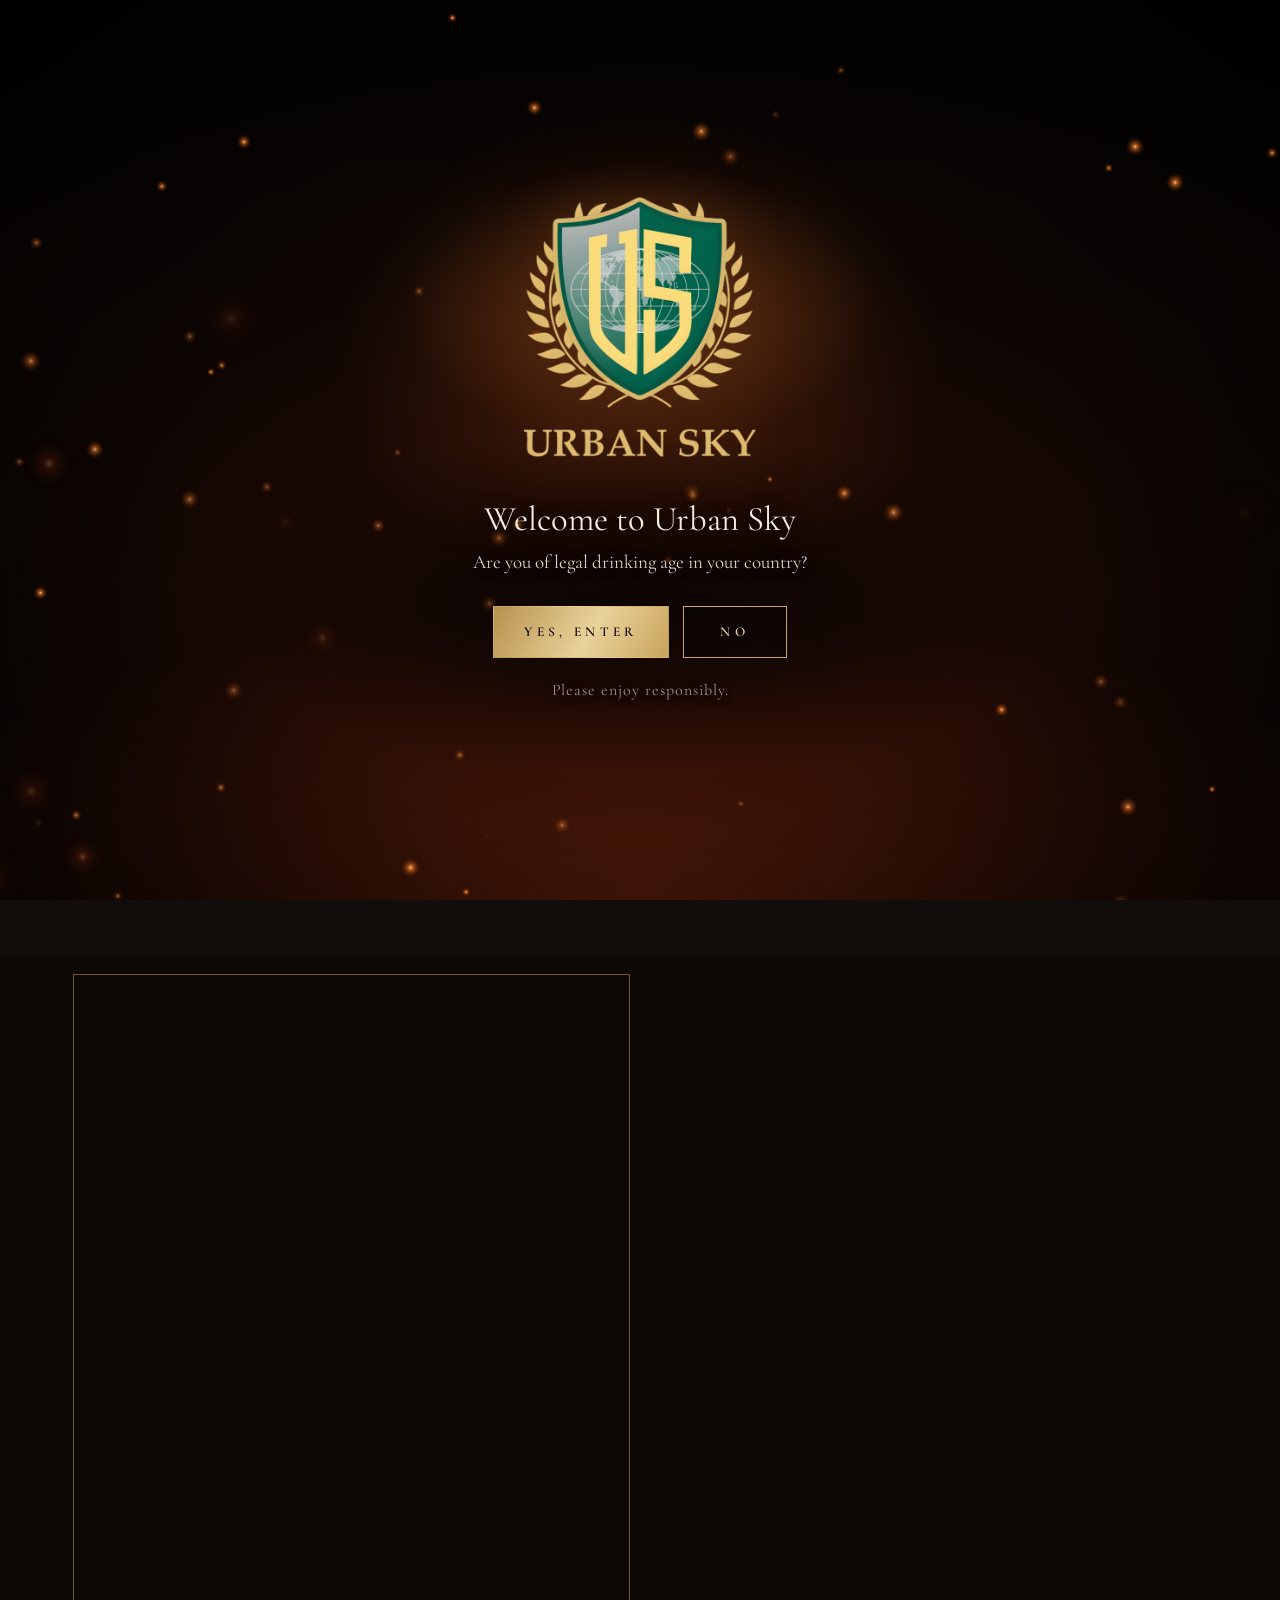
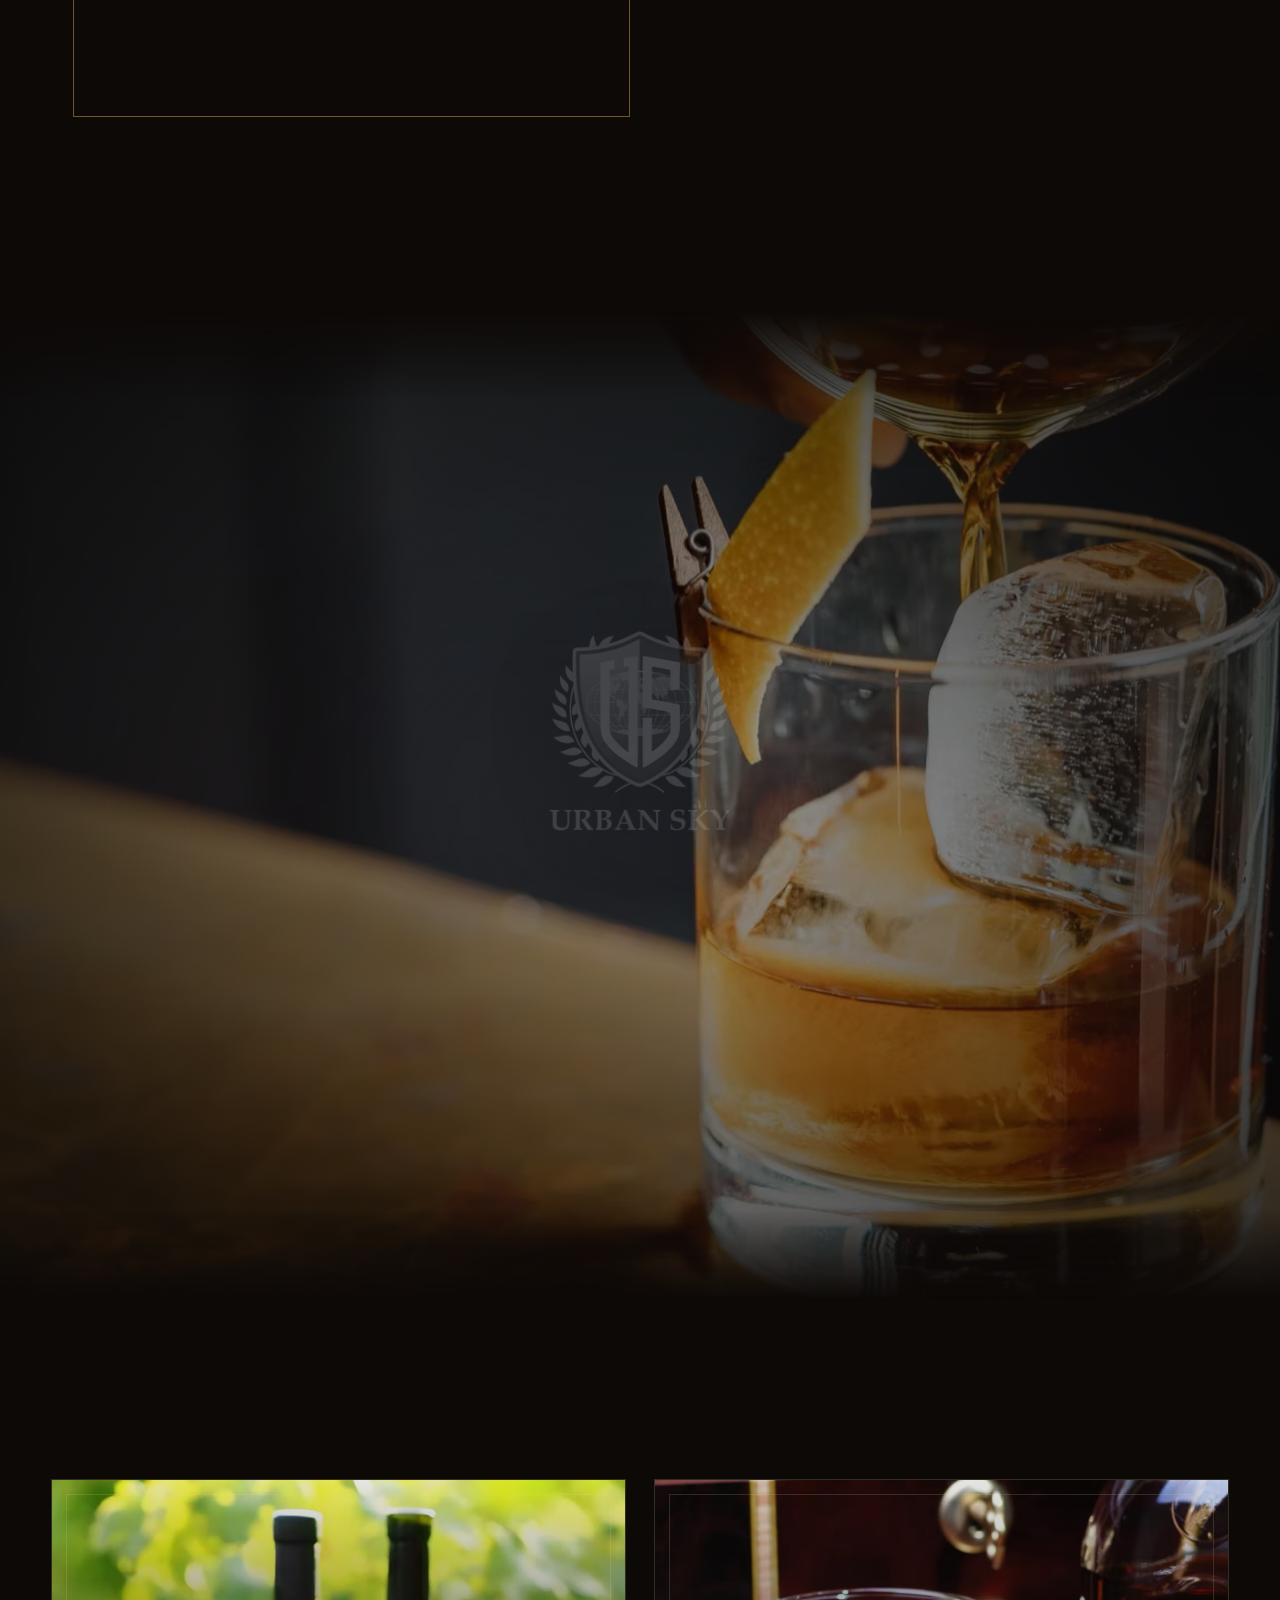
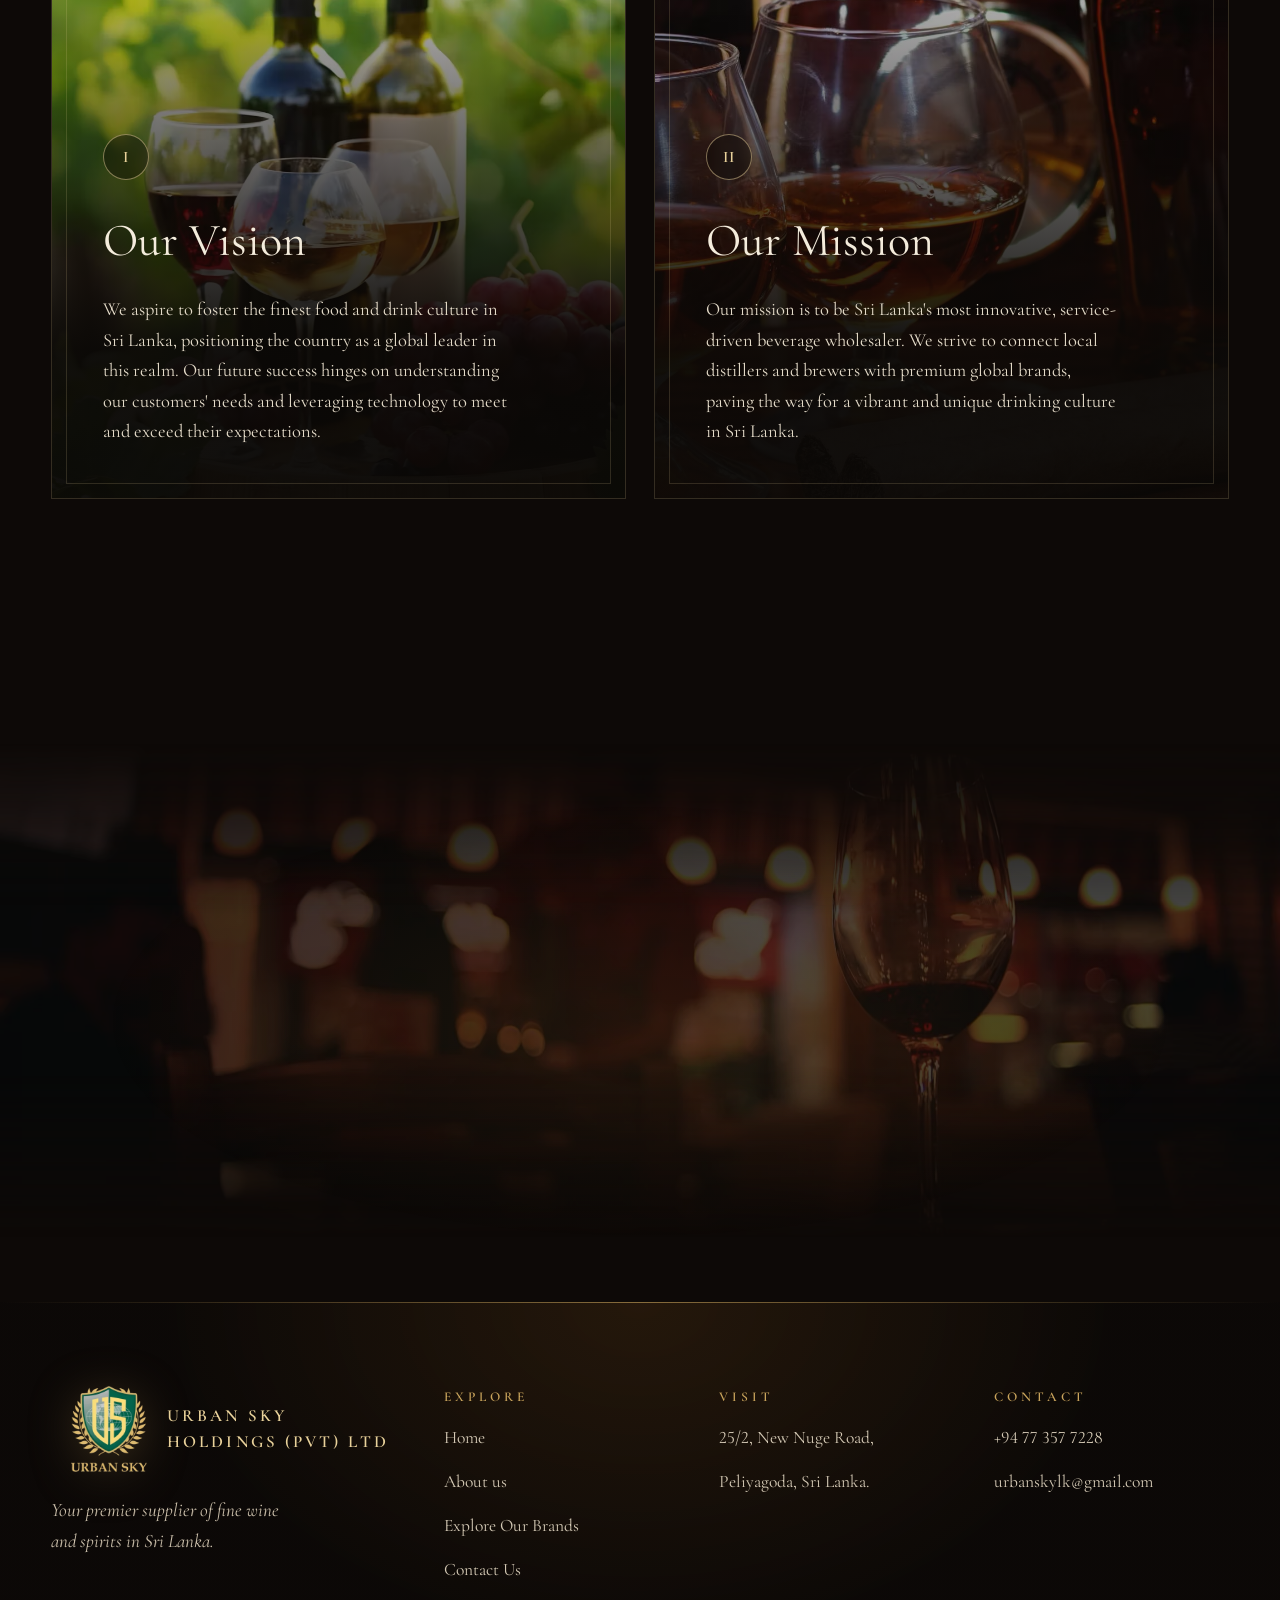
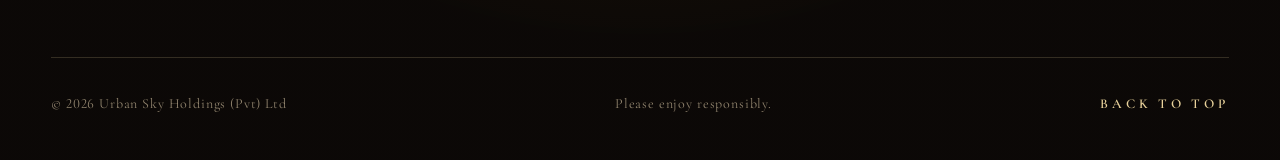
==== commit 9241acf8: "About header: the bar under the Urban Sky sign replaces the bright champagne garden - The bright gar" ====
--- a/about.html
+++ b/about.html
@@ -60,8 +60,8 @@
   </header>
 
   <main id="main">
-    <section class="phero" data-tone="night">
-      <div class="phero__img" style="background-image:url('assets/img/champagne-wide.jpg');background-image:image-set(url('assets/img/champagne-wide.avif') type('image/avif'), url('assets/img/champagne-wide.jpg') type('image/jpeg'))" data-parallax="8"></div>
+    <section class="phero phero--about" data-tone="night">
+      <div class="phero__img" style="background-image:url('assets/img/about-hero.jpg');background-image:image-set(url('assets/img/about-hero.avif') type('image/avif'), url('assets/img/about-hero.jpg') type('image/jpeg'));background-position:92% 0%" data-parallax="8"></div>
       <div class="wrap">
         <span class="eyebrow" data-intro>About us</span>
         <h1 data-intro>Our <em>story</em></h1>
--- a/assets/css/style.css
+++ b/assets/css/style.css
@@ -666,6 +666,8 @@
 .phero .wrap { position: relative; z-index: 2; }
 .phero h1 { font-family: var(--serif); font-weight: 400; font-size: clamp(54px, 9vw, 140px); line-height: 0.95; margin: 18px 0 0; }
 .phero h1 em { font-style: italic; color: var(--gold-2); }
+/* About header: on narrow screens show the copper stills and lamps, so the Urban Sky sign never crowds the menu icon */
+@media (max-width: 700px) { .phero--about .phero__img { background-position: 16% 0% !important; } }
 
 /* cta */
 .cta { text-align: center; }
